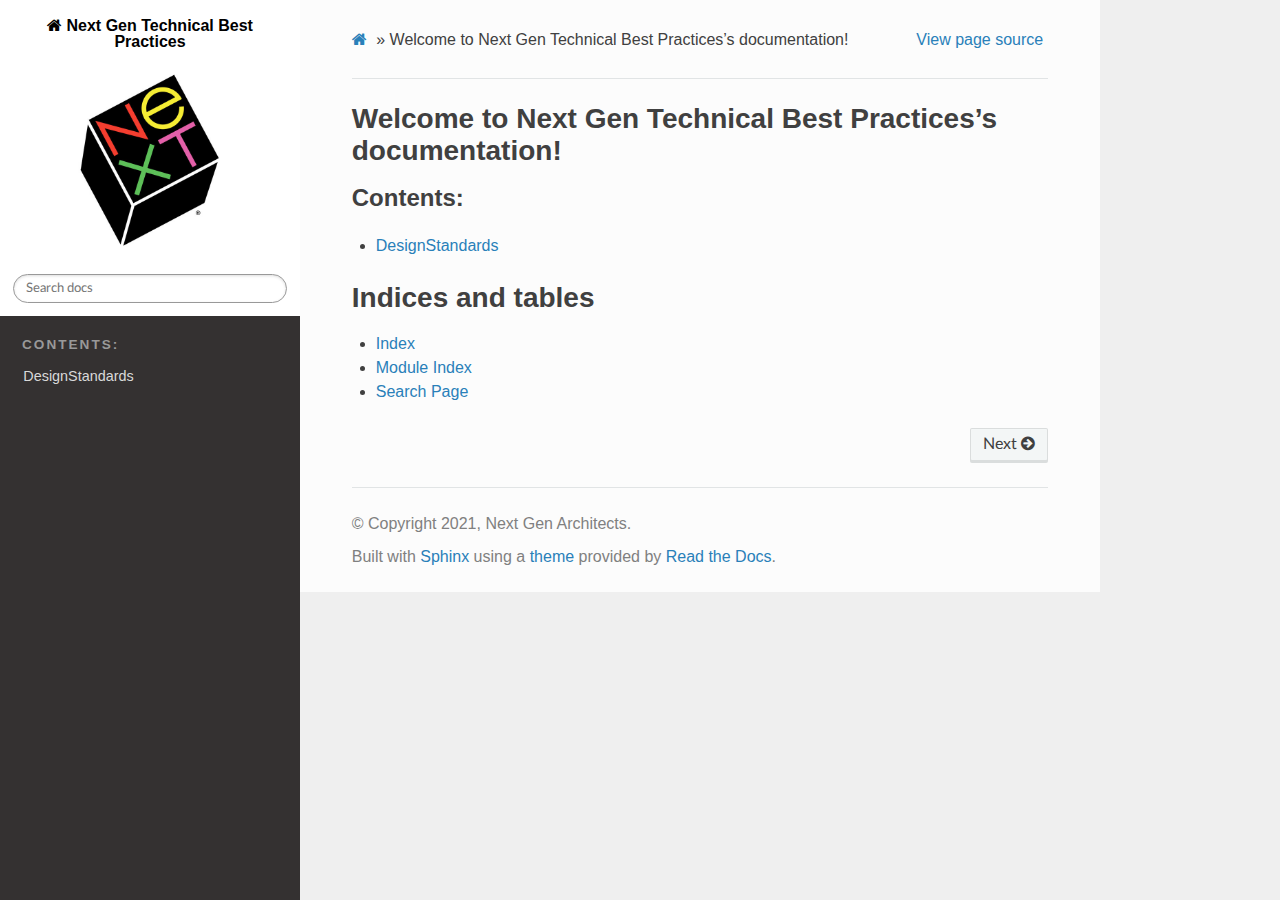
==== html/index.html @ 0409dbe3 "Adding gh-pages docs for commit c422817 Author: Rahul Goel <rahgoel@deloitte.com>" ====
<!DOCTYPE html>
<html class="writer-html5" lang="en" >
<head>
  <meta charset="utf-8" />
  
  <meta name="viewport" content="width=device-width, initial-scale=1.0" />
  
  <title>Welcome to Next Gen Technical Best Practices’s documentation! &mdash; Next Gen Technical Best Practices  1.0.0 documentation</title>
  

  
  <link rel="stylesheet" href="_static/css/theme.css" type="text/css" />
  <link rel="stylesheet" href="_static/pygments.css" type="text/css" />
  <link rel="stylesheet" href="_static/css/overrides.css" type="text/css" />

  
  

  
  

  

  
  <!--[if lt IE 9]>
    <script src="_static/js/html5shiv.min.js"></script>
  <![endif]-->
  
    
      <script type="text/javascript" id="documentation_options" data-url_root="./" src="_static/documentation_options.js"></script>
        <script src="_static/jquery.js"></script>
        <script src="_static/underscore.js"></script>
        <script src="_static/doctools.js"></script>
    
    <script type="text/javascript" src="_static/js/theme.js"></script>

    
    <link rel="index" title="Index" href="genindex.html" />
    <link rel="search" title="Search" href="search.html" />
    <link rel="next" title="DesignStandards" href="modules.html" /> 
</head>

<body class="wy-body-for-nav">

   
  <div class="wy-grid-for-nav">
    
    <nav data-toggle="wy-nav-shift" class="wy-nav-side">
      <div class="wy-side-scroll">
        <div class="wy-side-nav-search"  style="background: white" >
          

          
            <a href="#" class="icon icon-home"> Next Gen Technical Best Practices 
          

          
            
            <img src="_static/logo.jpg" class="logo" alt="Logo"/>
          
          </a>

          
            
            
          

          
<div role="search">
  <form id="rtd-search-form" class="wy-form" action="search.html" method="get">
    <input type="text" name="q" placeholder="Search docs" />
    <input type="hidden" name="check_keywords" value="yes" />
    <input type="hidden" name="area" value="default" />
  </form>
</div>

          
        </div>

        
        <div class="wy-menu wy-menu-vertical" data-spy="affix" role="navigation" aria-label="main navigation">
          
            
            
              
            
            
              <p class="caption"><span class="caption-text">Contents:</span></p>
<ul>
<li class="toctree-l1"><a class="reference internal" href="modules.html">DesignStandards</a></li>
</ul>

            
          
        </div>
        
      </div>
    </nav>

    <section data-toggle="wy-nav-shift" class="wy-nav-content-wrap">

      
      <nav class="wy-nav-top" aria-label="top navigation">
        
          <i data-toggle="wy-nav-top" class="fa fa-bars"></i>
          <a href="#">Next Gen Technical Best Practices </a>
        
      </nav>


      <div class="wy-nav-content">
        
        <div class="rst-content">
        
          

















<div role="navigation" aria-label="breadcrumbs navigation">

  <ul class="wy-breadcrumbs">
    
      <li><a href="#" class="icon icon-home"></a> &raquo;</li>
        
      <li>Welcome to Next Gen Technical Best Practices’s documentation!</li>
    
    
      <li class="wy-breadcrumbs-aside">
        
          
            <a href="_sources/index.rst.txt" rel="nofollow"> View page source</a>
          
        
      </li>
    
  </ul>

  
  <hr/>
</div>
          <div role="main" class="document" itemscope="itemscope" itemtype="http://schema.org/Article">
           <div itemprop="articleBody">
            
  <div class="section" id="welcome-to-next-gen-technical-best-practices-s-documentation">
<h1>Welcome to Next Gen Technical Best Practices’s documentation!<a class="headerlink" href="#welcome-to-next-gen-technical-best-practices-s-documentation" title="Permalink to this headline">¶</a></h1>
<div class="toctree-wrapper compound">
<p class="caption"><span class="caption-text">Contents:</span></p>
<ul>
<li class="toctree-l1"><a class="reference internal" href="modules.html">DesignStandards</a><ul class="simple">
</ul>
</li>
</ul>
</div>
</div>
<div class="section" id="indices-and-tables">
<h1>Indices and tables<a class="headerlink" href="#indices-and-tables" title="Permalink to this headline">¶</a></h1>
<ul class="simple">
<li><p><a class="reference internal" href="genindex.html"><span class="std std-ref">Index</span></a></p></li>
<li><p><a class="reference internal" href="py-modindex.html"><span class="std std-ref">Module Index</span></a></p></li>
<li><p><a class="reference internal" href="search.html"><span class="std std-ref">Search Page</span></a></p></li>
</ul>
</div>


           </div>
           
          </div>
          <footer>
    <div class="rst-footer-buttons" role="navigation" aria-label="footer navigation">
        <a href="modules.html" class="btn btn-neutral float-right" title="DesignStandards" accesskey="n" rel="next">Next <span class="fa fa-arrow-circle-right" aria-hidden="true"></span></a>
    </div>

  <hr/>

  <div role="contentinfo">
    <p>
        &#169; Copyright 2021, Next Gen Architects.

    </p>
  </div>
    
    
    
    Built with <a href="https://www.sphinx-doc.org/">Sphinx</a> using a
    
    <a href="https://github.com/readthedocs/sphinx_rtd_theme">theme</a>
    
    provided by <a href="https://readthedocs.org">Read the Docs</a>. 

</footer>
        </div>
      </div>

    </section>

  </div>
  

  <script type="text/javascript">
      jQuery(function () {
          SphinxRtdTheme.Navigation.enable(true);
      });
  </script>

  
  
    
  
 
<script>
  (function(i,s,o,g,r,a,m){i['GoogleAnalyticsObject']=r;i[r]=i[r]||function(){
     (i[r].q=i[r].q||[]).push(arguments)},i[r].l=1*new Date();a=s.createElement(o),
       m=s.getElementsByTagName(o)[0];a.async=1;a.src=g;m.parentNode.insertBefore(a,m)
         })(window,document,'script','//www.google-analytics.com/analytics.js','ga');

  ga('create', 'UA-19006041-6', 'auto');
    ga('send', 'pageview');

</script>


</body>
</html>
---- html/_static/css/theme.css ----
html{box-sizing:border-box}*,:after,:before{box-sizing:inherit}article,aside,details,figcaption,figure,footer,header,hgroup,nav,section{display:block}audio,canvas,video{display:inline-block;*display:inline;*zoom:1}[hidden],audio:not([controls]){display:none}*{-webkit-box-sizing:border-box;-moz-box-sizing:border-box;box-sizing:border-box}html{font-size:100%;-webkit-text-size-adjust:100%;-ms-text-size-adjust:100%}body{margin:0}a:active,a:hover{outline:0}abbr[title]{border-bottom:1px dotted}b,strong{font-weight:700}blockquote{margin:0}dfn{font-style:italic}ins{background:#ff9;text-decoration:none}ins,mark{color:#000}mark{background:#ff0;font-style:italic;font-weight:700}.rst-content code,.rst-content tt,code,kbd,pre,samp{font-family:monospace,serif;_font-family:courier new,monospace;font-size:1em}pre{white-space:pre}q{quotes:none}q:after,q:before{content:"";content:none}small{font-size:85%}sub,sup{font-size:75%;line-height:0;position:relative;vertical-align:baseline}sup{top:-.5em}sub{bottom:-.25em}dl,ol,ul{margin:0;padding:0;list-style:none;list-style-image:none}li{list-style:none}dd{margin:0}img{border:0;-ms-interpolation-mode:bicubic;vertical-align:middle;max-width:100%}svg:not(:root){overflow:hidden}figure,form{margin:0}label{cursor:pointer}button,input,select,textarea{font-size:100%;margin:0;vertical-align:baseline;*vertical-align:middle}button,input{line-height:normal}button,input[type=button],input[type=reset],input[type=submit]{cursor:pointer;-webkit-appearance:button;*overflow:visible}button[disabled],input[disabled]{cursor:default}input[type=search]{-webkit-appearance:textfield;-moz-box-sizing:content-box;-webkit-box-sizing:content-box;box-sizing:content-box}textarea{resize:vertical}table{border-collapse:collapse;border-spacing:0}td{vertical-align:top}.chromeframe{margin:.2em 0;background:#ccc;color:#000;padding:.2em 0}.ir{display:block;border:0;text-indent:-999em;overflow:hidden;background-color:transparent;background-repeat:no-repeat;text-align:left;direction:ltr;*line-height:0}.ir br{display:none}.hidden{display:none!important;visibility:hidden}.visuallyhidden{border:0;clip:rect(0 0 0 0);height:1px;margin:-1px;overflow:hidden;padding:0;position:absolute;width:1px}.visuallyhidden.focusable:active,.visuallyhidden.focusable:focus{clip:auto;height:auto;margin:0;overflow:visible;position:static;width:auto}.invisible{visibility:hidden}.relative{position:relative}big,small{font-size:100%}@media print{body,html,section{background:none!important}*{box-shadow:none!important;text-shadow:none!important;filter:none!important;-ms-filter:none!important}a,a:visited{text-decoration:underline}.ir a:after,a[href^="#"]:after,a[href^="javascript:"]:after{content:""}blockquote,pre{page-break-inside:avoid}thead{display:table-header-group}img,tr{page-break-inside:avoid}img{max-width:100%!important}@page{margin:.5cm}.rst-content .toctree-wrapper>p.caption,h2,h3,p{orphans:3;widows:3}.rst-content .toctree-wrapper>p.caption,h2,h3{page-break-after:avoid}}.btn,.fa:before,.icon:before,.rst-content .admonition,.rst-content .admonition-title:before,.rst-content .admonition-todo,.rst-content .attention,.rst-content .caution,.rst-content .code-block-caption .headerlink:before,.rst-content .danger,.rst-content .error,.rst-content .hint,.rst-content .important,.rst-content .note,.rst-content .seealso,.rst-content .tip,.rst-content .warning,.rst-content code.download span:first-child:before,.rst-content dl dt .headerlink:before,.rst-content h1 .headerlink:before,.rst-content h2 .headerlink:before,.rst-content h3 .headerlink:before,.rst-content h4 .headerlink:before,.rst-content h5 .headerlink:before,.rst-content h6 .headerlink:before,.rst-content p.caption .headerlink:before,.rst-content table>caption .headerlink:before,.rst-content tt.download span:first-child:before,.wy-alert,.wy-dropdown .caret:before,.wy-inline-validate.wy-inline-validate-danger .wy-input-context:before,.wy-inline-validate.wy-inline-validate-info .wy-input-context:before,.wy-inline-validate.wy-inline-validate-success .wy-input-context:before,.wy-inline-validate.wy-inline-validate-warning .wy-input-context:before,.wy-menu-vertical li.current>a,.wy-menu-vertical li.current>a span.toctree-expand:before,.wy-menu-vertical li.on a,.wy-menu-vertical li.on a span.toctree-expand:before,.wy-menu-vertical li span.toctree-expand:before,.wy-nav-top a,.wy-side-nav-search .wy-dropdown>a,.wy-side-nav-search>a,input[type=color],input[type=date],input[type=datetime-local],input[type=datetime],input[type=email],input[type=month],input[type=number],input[type=password],input[type=search],input[type=tel],input[type=text],input[type=time],input[type=url],input[type=week],select,textarea{-webkit-font-smoothing:antialiased}.clearfix{*zoom:1}.clearfix:after,.clearfix:before{display:table;content:""}.clearfix:after{clear:both}/*!
 *  Font Awesome 4.7.0 by @davegandy - http://fontawesome.io - @fontawesome
 *  License - http://fontawesome.io/license (Font: SIL OFL 1.1, CSS: MIT License)
 */@font-face{font-family:FontAwesome;src:url(fonts/fontawesome-webfont.eot?674f50d287a8c48dc19ba404d20fe713);src:url(fonts/fontawesome-webfont.eot?674f50d287a8c48dc19ba404d20fe713?#iefix&v=4.7.0) format("embedded-opentype"),url(fonts/fontawesome-webfont.woff2?af7ae505a9eed503f8b8e6982036873e) format("woff2"),url(fonts/fontawesome-webfont.woff?fee66e712a8a08eef5805a46892932ad) format("woff"),url(fonts/fontawesome-webfont.ttf?b06871f281fee6b241d60582ae9369b9) format("truetype"),url(fonts/fontawesome-webfont.svg?912ec66d7572ff821749319396470bde#fontawesomeregular) format("svg");font-weight:400;font-style:normal}.fa,.icon,.rst-content .admonition-title,.rst-content .code-block-caption .headerlink,.rst-content code.download span:first-child,.rst-content dl dt .headerlink,.rst-content h1 .headerlink,.rst-content h2 .headerlink,.rst-content h3 .headerlink,.rst-content h4 .headerlink,.rst-content h5 .headerlink,.rst-content h6 .headerlink,.rst-content p.caption .headerlink,.rst-content table>caption .headerlink,.rst-content tt.download span:first-child,.wy-menu-vertical li.current>a span.toctree-expand,.wy-menu-vertical li.on a span.toctree-expand,.wy-menu-vertical li span.toctree-expand{display:inline-block;font:normal normal normal 14px/1 FontAwesome;font-size:inherit;text-rendering:auto;-webkit-font-smoothing:antialiased;-moz-osx-font-smoothing:grayscale}.fa-lg{font-size:1.33333em;line-height:.75em;vertical-align:-15%}.fa-2x{font-size:2em}.fa-3x{font-size:3em}.fa-4x{font-size:4em}.fa-5x{font-size:5em}.fa-fw{width:1.28571em;text-align:center}.fa-ul{padding-left:0;margin-left:2.14286em;list-style-type:none}.fa-ul>li{position:relative}.fa-li{position:absolute;left:-2.14286em;width:2.14286em;top:.14286em;text-align:center}.fa-li.fa-lg{left:-1.85714em}.fa-border{padding:.2em .25em .15em;border:.08em solid #eee;border-radius:.1em}.fa-pull-left{float:left}.fa-pull-right{float:right}.fa-pull-left.icon,.fa.fa-pull-left,.rst-content .code-block-caption .fa-pull-left.headerlink,.rst-content .fa-pull-left.admonition-title,.rst-content code.download span.fa-pull-left:first-child,.rst-content dl dt .fa-pull-left.headerlink,.rst-content h1 .fa-pull-left.headerlink,.rst-content h2 .fa-pull-left.headerlink,.rst-content h3 .fa-pull-left.headerlink,.rst-content h4 .fa-pull-left.headerlink,.rst-content h5 .fa-pull-left.headerlink,.rst-content h6 .fa-pull-left.headerlink,.rst-content p.caption .fa-pull-left.headerlink,.rst-content table>caption .fa-pull-left.headerlink,.rst-content tt.download span.fa-pull-left:first-child,.wy-menu-vertical li.current>a span.fa-pull-left.toctree-expand,.wy-menu-vertical li.on a span.fa-pull-left.toctree-expand,.wy-menu-vertical li span.fa-pull-left.toctree-expand{margin-right:.3em}.fa-pull-right.icon,.fa.fa-pull-right,.rst-content .code-block-caption .fa-pull-right.headerlink,.rst-content .fa-pull-right.admonition-title,.rst-content code.download span.fa-pull-right:first-child,.rst-content dl dt .fa-pull-right.headerlink,.rst-content h1 .fa-pull-right.headerlink,.rst-content h2 .fa-pull-right.headerlink,.rst-content h3 .fa-pull-right.headerlink,.rst-content h4 .fa-pull-right.headerlink,.rst-content h5 .fa-pull-right.headerlink,.rst-content h6 .fa-pull-right.headerlink,.rst-content p.caption .fa-pull-right.headerlink,.rst-content table>caption .fa-pull-right.headerlink,.rst-content tt.download span.fa-pull-right:first-child,.wy-menu-vertical li.current>a span.fa-pull-right.toctree-expand,.wy-menu-vertical li.on a span.fa-pull-right.toctree-expand,.wy-menu-vertical li span.fa-pull-right.toctree-expand{margin-left:.3em}.pull-right{float:right}.pull-left{float:left}.fa.pull-left,.pull-left.icon,.rst-content .code-block-caption .pull-left.headerlink,.rst-content .pull-left.admonition-title,.rst-content code.download span.pull-left:first-child,.rst-content dl dt .pull-left.headerlink,.rst-content h1 .pull-left.headerlink,.rst-content h2 .pull-left.headerlink,.rst-content h3 .pull-left.headerlink,.rst-content h4 .pull-left.headerlink,.rst-content h5 .pull-left.headerlink,.rst-content h6 .pull-left.headerlink,.rst-content p.caption .pull-left.headerlink,.rst-content table>caption .pull-left.headerlink,.rst-content tt.download span.pull-left:first-child,.wy-menu-vertical li.current>a span.pull-left.toctree-expand,.wy-menu-vertical li.on a span.pull-left.toctree-expand,.wy-menu-vertical li span.pull-left.toctree-expand{margin-right:.3em}.fa.pull-right,.pull-right.icon,.rst-content .code-block-caption .pull-right.headerlink,.rst-content .pull-right.admonition-title,.rst-content code.download span.pull-right:first-child,.rst-content dl dt .pull-right.headerlink,.rst-content h1 .pull-right.headerlink,.rst-content h2 .pull-right.headerlink,.rst-content h3 .pull-right.headerlink,.rst-content h4 .pull-right.headerlink,.rst-content h5 .pull-right.headerlink,.rst-content h6 .pull-right.headerlink,.rst-content p.caption .pull-right.headerlink,.rst-content table>caption .pull-right.headerlink,.rst-content tt.download span.pull-right:first-child,.wy-menu-vertical li.current>a span.pull-right.toctree-expand,.wy-menu-vertical li.on a span.pull-right.toctree-expand,.wy-menu-vertical li span.pull-right.toctree-expand{margin-left:.3em}.fa-spin{-webkit-animation:fa-spin 2s linear infinite;animation:fa-spin 2s linear infinite}.fa-pulse{-webkit-animation:fa-spin 1s steps(8) infinite;animation:fa-spin 1s steps(8) infinite}@-webkit-keyframes fa-spin{0%{-webkit-transform:rotate(0deg);transform:rotate(0deg)}to{-webkit-transform:rotate(359deg);transform:rotate(359deg)}}@keyframes fa-spin{0%{-webkit-transform:rotate(0deg);transform:rotate(0deg)}to{-webkit-transform:rotate(359deg);transform:rotate(359deg)}}.fa-rotate-90{-ms-filter:"progid:DXImageTransform.Microsoft.BasicImage(rotation=1)";-webkit-transform:rotate(90deg);-ms-transform:rotate(90deg);transform:rotate(90deg)}.fa-rotate-180{-ms-filter:"progid:DXImageTransform.Microsoft.BasicImage(rotation=2)";-webkit-transform:rotate(180deg);-ms-transform:rotate(180deg);transform:rotate(180deg)}.fa-rotate-270{-ms-filter:"progid:DXImageTransform.Microsoft.BasicImage(rotation=3)";-webkit-transform:rotate(270deg);-ms-transform:rotate(270deg);transform:rotate(270deg)}.fa-flip-horizontal{-ms-filter:"progid:DXImageTransform.Microsoft.BasicImage(rotation=0, mirror=1)";-webkit-transform:scaleX(-1);-ms-transform:scaleX(-1);transform:scaleX(-1)}.fa-flip-vertical{-ms-filter:"progid:DXImageTransform.Microsoft.BasicImage(rotation=2, mirror=1)";-webkit-transform:scaleY(-1);-ms-transform:scaleY(-1);transform:scaleY(-1)}:root .fa-flip-horizontal,:root .fa-flip-vertical,:root .fa-rotate-90,:root .fa-rotate-180,:root .fa-rotate-270{filter:none}.fa-stack{position:relative;display:inline-block;width:2em;height:2em;line-height:2em;vertical-align:middle}.fa-stack-1x,.fa-stack-2x{position:absolute;left:0;width:100%;text-align:center}.fa-stack-1x{line-height:inherit}.fa-stack-2x{font-size:2em}.fa-inverse{color:#fff}.fa-glass:before{content:""}.fa-music:before{content:""}.fa-search:before,.icon-search:before{content:""}.fa-envelope-o:before{content:""}.fa-heart:before{content:""}.fa-star:before{content:""}.fa-star-o:before{content:""}.fa-user:before{content:""}.fa-film:before{content:""}.fa-th-large:before{content:""}.fa-th:before{content:""}.fa-th-list:before{content:""}.fa-check:before{content:""}.fa-close:before,.fa-remove:before,.fa-times:before{content:""}.fa-search-plus:before{content:""}.fa-search-minus:before{content:""}.fa-power-off:before{content:""}.fa-signal:before{content:""}.fa-cog:before,.fa-gear:before{content:""}.fa-trash-o:before{content:""}.fa-home:before,.icon-home:before{content:""}.fa-file-o:before{content:""}.fa-clock-o:before{content:""}.fa-road:before{content:""}.fa-download:before,.rst-content code.download span:first-child:before,.rst-content tt.download span:first-child:before{content:""}.fa-arrow-circle-o-down:before{content:""}.fa-arrow-circle-o-up:before{content:""}.fa-inbox:before{content:""}.fa-play-circle-o:before{content:""}.fa-repeat:before,.fa-rotate-right:before{content:""}.fa-refresh:before{content:""}.fa-list-alt:before{content:""}.fa-lock:before{content:""}.fa-flag:before{content:""}.fa-headphones:before{content:""}.fa-volume-off:before{content:""}.fa-volume-down:before{content:""}.fa-volume-up:before{content:""}.fa-qrcode:before{content:""}.fa-barcode:before{content:""}.fa-tag:before{content:""}.fa-tags:before{content:""}.fa-book:before,.icon-book:before{content:""}.fa-bookmark:before{content:""}.fa-print:before{content:""}.fa-camera:before{content:""}.fa-font:before{content:""}.fa-bold:before{content:""}.fa-italic:before{content:""}.fa-text-height:before{content:""}.fa-text-width:before{content:""}.fa-align-left:before{content:""}.fa-align-center:before{content:""}.fa-align-right:before{content:""}.fa-align-justify:before{content:""}.fa-list:before{content:""}.fa-dedent:before,.fa-outdent:before{content:""}.fa-indent:before{content:""}.fa-video-camera:before{content:""}.fa-image:before,.fa-photo:before,.fa-picture-o:before{content:""}.fa-pencil:before{content:""}.fa-map-marker:before{content:""}.fa-adjust:before{content:""}.fa-tint:before{content:""}.fa-edit:before,.fa-pencil-square-o:before{content:""}.fa-share-square-o:before{content:""}.fa-check-square-o:before{content:""}.fa-arrows:before{content:""}.fa-step-backward:before{content:""}.fa-fast-backward:before{content:""}.fa-backward:before{content:""}.fa-play:before{content:""}.fa-pause:before{content:""}.fa-stop:before{content:""}.fa-forward:before{content:""}.fa-fast-forward:before{content:""}.fa-step-forward:before{content:""}.fa-eject:before{content:""}.fa-chevron-left:before{content:""}.fa-chevron-right:before{content:""}.fa-plus-circle:before{content:""}.fa-minus-circle:before{content:""}.fa-times-circle:before,.wy-inline-validate.wy-inline-validate-danger .wy-input-context:before{content:""}.fa-check-circle:before,.wy-inline-validate.wy-inline-validate-success .wy-input-context:before{content:""}.fa-question-circle:before{content:""}.fa-info-circle:before{content:""}.fa-crosshairs:before{content:""}.fa-times-circle-o:before{content:""}.fa-check-circle-o:before{content:""}.fa-ban:before{content:""}.fa-arrow-left:before{content:""}.fa-arrow-right:before{content:""}.fa-arrow-up:before{content:""}.fa-arrow-down:before{content:""}.fa-mail-forward:before,.fa-share:before{content:""}.fa-expand:before{content:""}.fa-compress:before{content:""}.fa-plus:before{content:""}.fa-minus:before{content:""}.fa-asterisk:before{content:""}.fa-exclamation-circle:before,.rst-content .admonition-title:before,.wy-inline-validate.wy-inline-validate-info .wy-input-context:before,.wy-inline-validate.wy-inline-validate-warning .wy-input-context:before{content:""}.fa-gift:before{content:""}.fa-leaf:before{content:""}.fa-fire:before,.icon-fire:before{content:""}.fa-eye:before{content:""}.fa-eye-slash:before{content:""}.fa-exclamation-triangle:before,.fa-warning:before{content:""}.fa-plane:before{content:""}.fa-calendar:before{content:""}.fa-random:before{content:""}.fa-comment:before{content:""}.fa-magnet:before{content:""}.fa-chevron-up:before{content:""}.fa-chevron-down:before{content:""}.fa-retweet:before{content:""}.fa-shopping-cart:before{content:""}.fa-folder:before{content:""}.fa-folder-open:before{content:""}.fa-arrows-v:before{content:""}.fa-arrows-h:before{content:""}.fa-bar-chart-o:before,.fa-bar-chart:before{content:""}.fa-twitter-square:before{content:""}.fa-facebook-square:before{content:""}.fa-camera-retro:before{content:""}.fa-key:before{content:""}.fa-cogs:before,.fa-gears:before{content:""}.fa-comments:before{content:""}.fa-thumbs-o-up:before{content:""}.fa-thumbs-o-down:before{content:""}.fa-star-half:before{content:""}.fa-heart-o:before{content:""}.fa-sign-out:before{content:""}.fa-linkedin-square:before{content:""}.fa-thumb-tack:before{content:""}.fa-external-link:before{content:""}.fa-sign-in:before{content:""}.fa-trophy:before{content:""}.fa-github-square:before{content:""}.fa-upload:before{content:""}.fa-lemon-o:before{content:""}.fa-phone:before{content:""}.fa-square-o:before{content:""}.fa-bookmark-o:before{content:""}.fa-phone-square:before{content:""}.fa-twitter:before{content:""}.fa-facebook-f:before,.fa-facebook:before{content:""}.fa-github:before,.icon-github:before{content:""}.fa-unlock:before{content:""}.fa-credit-card:before{content:""}.fa-feed:before,.fa-rss:before{content:""}.fa-hdd-o:before{content:""}.fa-bullhorn:before{content:""}.fa-bell:before{content:""}.fa-certificate:before{content:""}.fa-hand-o-right:before{content:""}.fa-hand-o-left:before{content:""}.fa-hand-o-up:before{content:""}.fa-hand-o-down:before{content:""}.fa-arrow-circle-left:before,.icon-circle-arrow-left:before{content:""}.fa-arrow-circle-right:before,.icon-circle-arrow-right:before{content:""}.fa-arrow-circle-up:before{content:""}.fa-arrow-circle-down:before{content:""}.fa-globe:before{content:""}.fa-wrench:before{content:""}.fa-tasks:before{content:""}.fa-filter:before{content:""}.fa-briefcase:before{content:""}.fa-arrows-alt:before{content:""}.fa-group:before,.fa-users:before{content:""}.fa-chain:before,.fa-link:before,.icon-link:before{content:""}.fa-cloud:before{content:""}.fa-flask:before{content:""}.fa-cut:before,.fa-scissors:before{content:""}.fa-copy:before,.fa-files-o:before{content:""}.fa-paperclip:before{content:""}.fa-floppy-o:before,.fa-save:before{content:""}.fa-square:before{content:""}.fa-bars:before,.fa-navicon:before,.fa-reorder:before{content:""}.fa-list-ul:before{content:""}.fa-list-ol:before{content:""}.fa-strikethrough:before{content:""}.fa-underline:before{content:""}.fa-table:before{content:""}.fa-magic:before{content:""}.fa-truck:before{content:""}.fa-pinterest:before{content:""}.fa-pinterest-square:before{content:""}.fa-google-plus-square:before{content:""}.fa-google-plus:before{content:""}.fa-money:before{content:""}.fa-caret-down:before,.icon-caret-down:before,.wy-dropdown .caret:before{content:""}.fa-caret-up:before{content:""}.fa-caret-left:before{content:""}.fa-caret-right:before{content:""}.fa-columns:before{content:""}.fa-sort:before,.fa-unsorted:before{content:""}.fa-sort-desc:before,.fa-sort-down:before{content:""}.fa-sort-asc:before,.fa-sort-up:before{content:""}.fa-envelope:before{content:""}.fa-linkedin:before{content:""}.fa-rotate-left:before,.fa-undo:before{content:""}.fa-gavel:before,.fa-legal:before{content:""}.fa-dashboard:before,.fa-tachometer:before{content:""}.fa-comment-o:before{content:""}.fa-comments-o:before{content:""}.fa-bolt:before,.fa-flash:before{content:""}.fa-sitemap:before{content:""}.fa-umbrella:before{content:""}.fa-clipboard:before,.fa-paste:before{content:""}.fa-lightbulb-o:before{content:""}.fa-exchange:before{content:""}.fa-cloud-download:before{content:""}.fa-cloud-upload:before{content:""}.fa-user-md:before{content:""}.fa-stethoscope:before{content:""}.fa-suitcase:before{content:""}.fa-bell-o:before{content:""}.fa-coffee:before{content:""}.fa-cutlery:before{content:""}.fa-file-text-o:before{content:""}.fa-building-o:before{content:""}.fa-hospital-o:before{content:""}.fa-ambulance:before{content:""}.fa-medkit:before{content:""}.fa-fighter-jet:before{content:""}.fa-beer:before{content:""}.fa-h-square:before{content:""}.fa-plus-square:before{content:""}.fa-angle-double-left:before{content:""}.fa-angle-double-right:before{content:""}.fa-angle-double-up:before{content:""}.fa-angle-double-down:before{content:""}.fa-angle-left:before{content:""}.fa-angle-right:before{content:""}.fa-angle-up:before{content:""}.fa-angle-down:before{content:""}.fa-desktop:before{content:""}.fa-laptop:before{content:""}.fa-tablet:before{content:""}.fa-mobile-phone:before,.fa-mobile:before{content:""}.fa-circle-o:before{content:""}.fa-quote-left:before{content:""}.fa-quote-right:before{content:""}.fa-spinner:before{content:""}.fa-circle:before{content:""}.fa-mail-reply:before,.fa-reply:before{content:""}.fa-github-alt:before{content:""}.fa-folder-o:before{content:""}.fa-folder-open-o:before{content:""}.fa-smile-o:before{content:""}.fa-frown-o:before{content:""}.fa-meh-o:before{content:""}.fa-gamepad:before{content:""}.fa-keyboard-o:before{content:""}.fa-flag-o:before{content:""}.fa-flag-checkered:before{content:""}.fa-terminal:before{content:""}.fa-code:before{content:""}.fa-mail-reply-all:before,.fa-reply-all:before{content:""}.fa-star-half-empty:before,.fa-star-half-full:before,.fa-star-half-o:before{content:""}.fa-location-arrow:before{content:""}.fa-crop:before{content:""}.fa-code-fork:before{content:""}.fa-chain-broken:before,.fa-unlink:before{content:""}.fa-question:before{content:""}.fa-info:before{content:""}.fa-exclamation:before{content:""}.fa-superscript:before{content:""}.fa-subscript:before{content:""}.fa-eraser:before{content:""}.fa-puzzle-piece:before{content:""}.fa-microphone:before{content:""}.fa-microphone-slash:before{content:""}.fa-shield:before{content:""}.fa-calendar-o:before{content:""}.fa-fire-extinguisher:before{content:""}.fa-rocket:before{content:""}.fa-maxcdn:before{content:""}.fa-chevron-circle-left:before{content:""}.fa-chevron-circle-right:before{content:""}.fa-chevron-circle-up:before{content:""}.fa-chevron-circle-down:before{content:""}.fa-html5:before{content:""}.fa-css3:before{content:""}.fa-anchor:before{content:""}.fa-unlock-alt:before{content:""}.fa-bullseye:before{content:""}.fa-ellipsis-h:before{content:""}.fa-ellipsis-v:before{content:""}.fa-rss-square:before{content:""}.fa-play-circle:before{content:""}.fa-ticket:before{content:""}.fa-minus-square:before{content:""}.fa-minus-square-o:before,.wy-menu-vertical li.current>a span.toctree-expand:before,.wy-menu-vertical li.on a span.toctree-expand:before{content:""}.fa-level-up:before{content:""}.fa-level-down:before{content:""}.fa-check-square:before{content:""}.fa-pencil-square:before{content:""}.fa-external-link-square:before{content:""}.fa-share-square:before{content:""}.fa-compass:before{content:""}.fa-caret-square-o-down:before,.fa-toggle-down:before{content:""}.fa-caret-square-o-up:before,.fa-toggle-up:before{content:""}.fa-caret-square-o-right:before,.fa-toggle-right:before{content:""}.fa-eur:before,.fa-euro:before{content:""}.fa-gbp:before{content:""}.fa-dollar:before,.fa-usd:before{content:""}.fa-inr:before,.fa-rupee:before{content:""}.fa-cny:before,.fa-jpy:before,.fa-rmb:before,.fa-yen:before{content:""}.fa-rouble:before,.fa-rub:before,.fa-ruble:before{content:""}.fa-krw:before,.fa-won:before{content:""}.fa-bitcoin:before,.fa-btc:before{content:""}.fa-file:before{content:""}.fa-file-text:before{content:""}.fa-sort-alpha-asc:before{content:""}.fa-sort-alpha-desc:before{content:""}.fa-sort-amount-asc:before{content:""}.fa-sort-amount-desc:before{content:""}.fa-sort-numeric-asc:before{content:""}.fa-sort-numeric-desc:before{content:""}.fa-thumbs-up:before{content:""}.fa-thumbs-down:before{content:""}.fa-youtube-square:before{content:""}.fa-youtube:before{content:""}.fa-xing:before{content:""}.fa-xing-square:before{content:""}.fa-youtube-play:before{content:""}.fa-dropbox:before{content:""}.fa-stack-overflow:before{content:""}.fa-instagram:before{content:""}.fa-flickr:before{content:""}.fa-adn:before{content:""}.fa-bitbucket:before,.icon-bitbucket:before{content:""}.fa-bitbucket-square:before{content:""}.fa-tumblr:before{content:""}.fa-tumblr-square:before{content:""}.fa-long-arrow-down:before{content:""}.fa-long-arrow-up:before{content:""}.fa-long-arrow-left:before{content:""}.fa-long-arrow-right:before{content:""}.fa-apple:before{content:""}.fa-windows:before{content:""}.fa-android:before{content:""}.fa-linux:before{content:""}.fa-dribbble:before{content:""}.fa-skype:before{content:""}.fa-foursquare:before{content:""}.fa-trello:before{content:""}.fa-female:before{content:""}.fa-male:before{content:""}.fa-gittip:before,.fa-gratipay:before{content:""}.fa-sun-o:before{content:""}.fa-moon-o:before{content:""}.fa-archive:before{content:""}.fa-bug:before{content:""}.fa-vk:before{content:""}.fa-weibo:before{content:""}.fa-renren:before{content:""}.fa-pagelines:before{content:""}.fa-stack-exchange:before{content:""}.fa-arrow-circle-o-right:before{content:""}.fa-arrow-circle-o-left:before{content:""}.fa-caret-square-o-left:before,.fa-toggle-left:before{content:""}.fa-dot-circle-o:before{content:""}.fa-wheelchair:before{content:""}.fa-vimeo-square:before{content:""}.fa-try:before,.fa-turkish-lira:before{content:""}.fa-plus-square-o:before,.wy-menu-vertical li span.toctree-expand:before{content:""}.fa-space-shuttle:before{content:""}.fa-slack:before{content:""}.fa-envelope-square:before{content:""}.fa-wordpress:before{content:""}.fa-openid:before{content:""}.fa-bank:before,.fa-institution:before,.fa-university:before{content:""}.fa-graduation-cap:before,.fa-mortar-board:before{content:""}.fa-yahoo:before{content:""}.fa-google:before{content:""}.fa-reddit:before{content:""}.fa-reddit-square:before{content:""}.fa-stumbleupon-circle:before{content:""}.fa-stumbleupon:before{content:""}.fa-delicious:before{content:""}.fa-digg:before{content:""}.fa-pied-piper-pp:before{content:""}.fa-pied-piper-alt:before{content:""}.fa-drupal:before{content:""}.fa-joomla:before{content:""}.fa-language:before{content:""}.fa-fax:before{content:""}.fa-building:before{content:""}.fa-child:before{content:""}.fa-paw:before{content:""}.fa-spoon:before{content:""}.fa-cube:before{content:""}.fa-cubes:before{content:""}.fa-behance:before{content:""}.fa-behance-square:before{content:""}.fa-steam:before{content:""}.fa-steam-square:before{content:""}.fa-recycle:before{content:""}.fa-automobile:before,.fa-car:before{content:""}.fa-cab:before,.fa-taxi:before{content:""}.fa-tree:before{content:""}.fa-spotify:before{content:""}.fa-deviantart:before{content:""}.fa-soundcloud:before{content:""}.fa-database:before{content:""}.fa-file-pdf-o:before{content:""}.fa-file-word-o:before{content:""}.fa-file-excel-o:before{content:""}.fa-file-powerpoint-o:before{content:""}.fa-file-image-o:before,.fa-file-photo-o:before,.fa-file-picture-o:before{content:""}.fa-file-archive-o:before,.fa-file-zip-o:before{content:""}.fa-file-audio-o:before,.fa-file-sound-o:before{content:""}.fa-file-movie-o:before,.fa-file-video-o:before{content:""}.fa-file-code-o:before{content:""}.fa-vine:before{content:""}.fa-codepen:before{content:""}.fa-jsfiddle:before{content:""}.fa-life-bouy:before,.fa-life-buoy:before,.fa-life-ring:before,.fa-life-saver:before,.fa-support:before{content:""}.fa-circle-o-notch:before{content:""}.fa-ra:before,.fa-rebel:before,.fa-resistance:before{content:""}.fa-empire:before,.fa-ge:before{content:""}.fa-git-square:before{content:""}.fa-git:before{content:""}.fa-hacker-news:before,.fa-y-combinator-square:before,.fa-yc-square:before{content:""}.fa-tencent-weibo:before{content:""}.fa-qq:before{content:""}.fa-wechat:before,.fa-weixin:before{content:""}.fa-paper-plane:before,.fa-send:before{content:""}.fa-paper-plane-o:before,.fa-send-o:before{content:""}.fa-history:before{content:""}.fa-circle-thin:before{content:""}.fa-header:before{content:""}.fa-paragraph:before{content:""}.fa-sliders:before{content:""}.fa-share-alt:before{content:""}.fa-share-alt-square:before{content:""}.fa-bomb:before{content:""}.fa-futbol-o:before,.fa-soccer-ball-o:before{content:""}.fa-tty:before{content:""}.fa-binoculars:before{content:""}.fa-plug:before{content:""}.fa-slideshare:before{content:""}.fa-twitch:before{content:""}.fa-yelp:before{content:""}.fa-newspaper-o:before{content:""}.fa-wifi:before{content:""}.fa-calculator:before{content:""}.fa-paypal:before{content:""}.fa-google-wallet:before{content:""}.fa-cc-visa:before{content:""}.fa-cc-mastercard:before{content:""}.fa-cc-discover:before{content:""}.fa-cc-amex:before{content:""}.fa-cc-paypal:before{content:""}.fa-cc-stripe:before{content:""}.fa-bell-slash:before{content:""}.fa-bell-slash-o:before{content:""}.fa-trash:before{content:""}.fa-copyright:before{content:""}.fa-at:before{content:""}.fa-eyedropper:before{content:""}.fa-paint-brush:before{content:""}.fa-birthday-cake:before{content:""}.fa-area-chart:before{content:""}.fa-pie-chart:before{content:""}.fa-line-chart:before{content:""}.fa-lastfm:before{content:""}.fa-lastfm-square:before{content:""}.fa-toggle-off:before{content:""}.fa-toggle-on:before{content:""}.fa-bicycle:before{content:""}.fa-bus:before{content:""}.fa-ioxhost:before{content:""}.fa-angellist:before{content:""}.fa-cc:before{content:""}.fa-ils:before,.fa-shekel:before,.fa-sheqel:before{content:""}.fa-meanpath:before{content:""}.fa-buysellads:before{content:""}.fa-connectdevelop:before{content:""}.fa-dashcube:before{content:""}.fa-forumbee:before{content:""}.fa-leanpub:before{content:""}.fa-sellsy:before{content:""}.fa-shirtsinbulk:before{content:""}.fa-simplybuilt:before{content:""}.fa-skyatlas:before{content:""}.fa-cart-plus:before{content:""}.fa-cart-arrow-down:before{content:""}.fa-diamond:before{content:""}.fa-ship:before{content:""}.fa-user-secret:before{content:""}.fa-motorcycle:before{content:""}.fa-street-view:before{content:""}.fa-heartbeat:before{content:""}.fa-venus:before{content:""}.fa-mars:before{content:""}.fa-mercury:before{content:""}.fa-intersex:before,.fa-transgender:before{content:""}.fa-transgender-alt:before{content:""}.fa-venus-double:before{content:""}.fa-mars-double:before{content:""}.fa-venus-mars:before{content:""}.fa-mars-stroke:before{content:""}.fa-mars-stroke-v:before{content:""}.fa-mars-stroke-h:before{content:""}.fa-neuter:before{content:""}.fa-genderless:before{content:""}.fa-facebook-official:before{content:""}.fa-pinterest-p:before{content:""}.fa-whatsapp:before{content:""}.fa-server:before{content:""}.fa-user-plus:before{content:""}.fa-user-times:before{content:""}.fa-bed:before,.fa-hotel:before{content:""}.fa-viacoin:before{content:""}.fa-train:before{content:""}.fa-subway:before{content:""}.fa-medium:before{content:""}.fa-y-combinator:before,.fa-yc:before{content:""}.fa-optin-monster:before{content:""}.fa-opencart:before{content:""}.fa-expeditedssl:before{content:""}.fa-battery-4:before,.fa-battery-full:before,.fa-battery:before{content:""}.fa-battery-3:before,.fa-battery-three-quarters:before{content:""}.fa-battery-2:before,.fa-battery-half:before{content:""}.fa-battery-1:before,.fa-battery-quarter:before{content:""}.fa-battery-0:before,.fa-battery-empty:before{content:""}.fa-mouse-pointer:before{content:""}.fa-i-cursor:before{content:""}.fa-object-group:before{content:""}.fa-object-ungroup:before{content:""}.fa-sticky-note:before{content:""}.fa-sticky-note-o:before{content:""}.fa-cc-jcb:before{content:""}.fa-cc-diners-club:before{content:""}.fa-clone:before{content:""}.fa-balance-scale:before{content:""}.fa-hourglass-o:before{content:""}.fa-hourglass-1:before,.fa-hourglass-start:before{content:""}.fa-hourglass-2:before,.fa-hourglass-half:before{content:""}.fa-hourglass-3:before,.fa-hourglass-end:before{content:""}.fa-hourglass:before{content:""}.fa-hand-grab-o:before,.fa-hand-rock-o:before{content:""}.fa-hand-paper-o:before,.fa-hand-stop-o:before{content:""}.fa-hand-scissors-o:before{content:""}.fa-hand-lizard-o:before{content:""}.fa-hand-spock-o:before{content:""}.fa-hand-pointer-o:before{content:""}.fa-hand-peace-o:before{content:""}.fa-trademark:before{content:""}.fa-registered:before{content:""}.fa-creative-commons:before{content:""}.fa-gg:before{content:""}.fa-gg-circle:before{content:""}.fa-tripadvisor:before{content:""}.fa-odnoklassniki:before{content:""}.fa-odnoklassniki-square:before{content:""}.fa-get-pocket:before{content:""}.fa-wikipedia-w:before{content:""}.fa-safari:before{content:""}.fa-chrome:before{content:""}.fa-firefox:before{content:""}.fa-opera:before{content:""}.fa-internet-explorer:before{content:""}.fa-television:before,.fa-tv:before{content:""}.fa-contao:before{content:""}.fa-500px:before{content:""}.fa-amazon:before{content:""}.fa-calendar-plus-o:before{content:""}.fa-calendar-minus-o:before{content:""}.fa-calendar-times-o:before{content:""}.fa-calendar-check-o:before{content:""}.fa-industry:before{content:""}.fa-map-pin:before{content:""}.fa-map-signs:before{content:""}.fa-map-o:before{content:""}.fa-map:before{content:""}.fa-commenting:before{content:""}.fa-commenting-o:before{content:""}.fa-houzz:before{content:""}.fa-vimeo:before{content:""}.fa-black-tie:before{content:""}.fa-fonticons:before{content:""}.fa-reddit-alien:before{content:""}.fa-edge:before{content:""}.fa-credit-card-alt:before{content:""}.fa-codiepie:before{content:""}.fa-modx:before{content:""}.fa-fort-awesome:before{content:""}.fa-usb:before{content:""}.fa-product-hunt:before{content:""}.fa-mixcloud:before{content:""}.fa-scribd:before{content:""}.fa-pause-circle:before{content:""}.fa-pause-circle-o:before{content:""}.fa-stop-circle:before{content:""}.fa-stop-circle-o:before{content:""}.fa-shopping-bag:before{content:""}.fa-shopping-basket:before{content:""}.fa-hashtag:before{content:""}.fa-bluetooth:before{content:""}.fa-bluetooth-b:before{content:""}.fa-percent:before{content:""}.fa-gitlab:before,.icon-gitlab:before{content:""}.fa-wpbeginner:before{content:""}.fa-wpforms:before{content:""}.fa-envira:before{content:""}.fa-universal-access:before{content:""}.fa-wheelchair-alt:before{content:""}.fa-question-circle-o:before{content:""}.fa-blind:before{content:""}.fa-audio-description:before{content:""}.fa-volume-control-phone:before{content:""}.fa-braille:before{content:""}.fa-assistive-listening-systems:before{content:""}.fa-american-sign-language-interpreting:before,.fa-asl-interpreting:before{content:""}.fa-deaf:before,.fa-deafness:before,.fa-hard-of-hearing:before{content:""}.fa-glide:before{content:""}.fa-glide-g:before{content:""}.fa-sign-language:before,.fa-signing:before{content:""}.fa-low-vision:before{content:""}.fa-viadeo:before{content:""}.fa-viadeo-square:before{content:""}.fa-snapchat:before{content:""}.fa-snapchat-ghost:before{content:""}.fa-snapchat-square:before{content:""}.fa-pied-piper:before{content:""}.fa-first-order:before{content:""}.fa-yoast:before{content:""}.fa-themeisle:before{content:""}.fa-google-plus-circle:before,.fa-google-plus-official:before{content:""}.fa-fa:before,.fa-font-awesome:before{content:""}.fa-handshake-o:before{content:""}.fa-envelope-open:before{content:""}.fa-envelope-open-o:before{content:""}.fa-linode:before{content:""}.fa-address-book:before{content:""}.fa-address-book-o:before{content:""}.fa-address-card:before,.fa-vcard:before{content:""}.fa-address-card-o:before,.fa-vcard-o:before{content:""}.fa-user-circle:before{content:""}.fa-user-circle-o:before{content:""}.fa-user-o:before{content:""}.fa-id-badge:before{content:""}.fa-drivers-license:before,.fa-id-card:before{content:""}.fa-drivers-license-o:before,.fa-id-card-o:before{content:""}.fa-quora:before{content:""}.fa-free-code-camp:before{content:""}.fa-telegram:before{content:""}.fa-thermometer-4:before,.fa-thermometer-full:before,.fa-thermometer:before{content:""}.fa-thermometer-3:before,.fa-thermometer-three-quarters:before{content:""}.fa-thermometer-2:before,.fa-thermometer-half:before{content:""}.fa-thermometer-1:before,.fa-thermometer-quarter:before{content:""}.fa-thermometer-0:before,.fa-thermometer-empty:before{content:""}.fa-shower:before{content:""}.fa-bath:before,.fa-bathtub:before,.fa-s15:before{content:""}.fa-podcast:before{content:""}.fa-window-maximize:before{content:""}.fa-window-minimize:before{content:""}.fa-window-restore:before{content:""}.fa-times-rectangle:before,.fa-window-close:before{content:""}.fa-times-rectangle-o:before,.fa-window-close-o:before{content:""}.fa-bandcamp:before{content:""}.fa-grav:before{content:""}.fa-etsy:before{content:""}.fa-imdb:before{content:""}.fa-ravelry:before{content:""}.fa-eercast:before{content:""}.fa-microchip:before{content:""}.fa-snowflake-o:before{content:""}.fa-superpowers:before{content:""}.fa-wpexplorer:before{content:""}.fa-meetup:before{content:""}.sr-only{position:absolute;width:1px;height:1px;padding:0;margin:-1px;overflow:hidden;clip:rect(0,0,0,0);border:0}.sr-only-focusable:active,.sr-only-focusable:focus{position:static;width:auto;height:auto;margin:0;overflow:visible;clip:auto}.fa,.icon,.rst-content .admonition-title,.rst-content .code-block-caption .headerlink,.rst-content code.download span:first-child,.rst-content dl dt .headerlink,.rst-content h1 .headerlink,.rst-content h2 .headerlink,.rst-content h3 .headerlink,.rst-content h4 .headerlink,.rst-content h5 .headerlink,.rst-content h6 .headerlink,.rst-content p.caption .headerlink,.rst-content table>caption .headerlink,.rst-content tt.download span:first-child,.wy-dropdown .caret,.wy-inline-validate.wy-inline-validate-danger .wy-input-context,.wy-inline-validate.wy-inline-validate-info .wy-input-context,.wy-inline-validate.wy-inline-validate-success .wy-input-context,.wy-inline-validate.wy-inline-validate-warning .wy-input-context,.wy-menu-vertical li.current>a span.toctree-expand,.wy-menu-vertical li.on a span.toctree-expand,.wy-menu-vertical li span.toctree-expand{font-family:inherit}.fa:before,.icon:before,.rst-content .admonition-title:before,.rst-content .code-block-caption .headerlink:before,.rst-content code.download span:first-child:before,.rst-content dl dt .headerlink:before,.rst-content h1 .headerlink:before,.rst-content h2 .headerlink:before,.rst-content h3 .headerlink:before,.rst-content h4 .headerlink:before,.rst-content h5 .headerlink:before,.rst-content h6 .headerlink:before,.rst-content p.caption .headerlink:before,.rst-content table>caption .headerlink:before,.rst-content tt.download span:first-child:before,.wy-dropdown .caret:before,.wy-inline-validate.wy-inline-validate-danger .wy-input-context:before,.wy-inline-validate.wy-inline-validate-info .wy-input-context:before,.wy-inline-validate.wy-inline-validate-success .wy-input-context:before,.wy-inline-validate.wy-inline-validate-warning .wy-input-context:before,.wy-menu-vertical li.current>a span.toctree-expand:before,.wy-menu-vertical li.on a span.toctree-expand:before,.wy-menu-vertical li span.toctree-expand:before{font-family:FontAwesome;display:inline-block;font-style:normal;font-weight:400;line-height:1;text-decoration:inherit}.rst-content .code-block-caption a .headerlink,.rst-content a .admonition-title,.rst-content code.download a span:first-child,.rst-content dl dt a .headerlink,.rst-content h1 a .headerlink,.rst-content h2 a .headerlink,.rst-content h3 a .headerlink,.rst-content h4 a .headerlink,.rst-content h5 a .headerlink,.rst-content h6 a .headerlink,.rst-content p.caption a .headerlink,.rst-content table>caption a .headerlink,.rst-content tt.download a span:first-child,.wy-menu-vertical li.current>a span.toctree-expand,.wy-menu-vertical li.on a span.toctree-expand,.wy-menu-vertical li a span.toctree-expand,a .fa,a .icon,a .rst-content .admonition-title,a .rst-content .code-block-caption .headerlink,a .rst-content code.download span:first-child,a .rst-content dl dt .headerlink,a .rst-content h1 .headerlink,a .rst-content h2 .headerlink,a .rst-content h3 .headerlink,a .rst-content h4 .headerlink,a .rst-content h5 .headerlink,a .rst-content h6 .headerlink,a .rst-content p.caption .headerlink,a .rst-content table>caption .headerlink,a .rst-content tt.download span:first-child,a .wy-menu-vertical li span.toctree-expand{display:inline-block;text-decoration:inherit}.btn .fa,.btn .icon,.btn .rst-content .admonition-title,.btn .rst-content .code-block-caption .headerlink,.btn .rst-content code.download span:first-child,.btn .rst-content dl dt .headerlink,.btn .rst-content h1 .headerlink,.btn .rst-content h2 .headerlink,.btn .rst-content h3 .headerlink,.btn .rst-content h4 .headerlink,.btn .rst-content h5 .headerlink,.btn .rst-content h6 .headerlink,.btn .rst-content p.caption .headerlink,.btn .rst-content table>caption .headerlink,.btn .rst-content tt.download span:first-child,.btn .wy-menu-vertical li.current>a span.toctree-expand,.btn .wy-menu-vertical li.on a span.toctree-expand,.btn .wy-menu-vertical li span.toctree-expand,.nav .fa,.nav .icon,.nav .rst-content .admonition-title,.nav .rst-content .code-block-caption .headerlink,.nav .rst-content code.download span:first-child,.nav .rst-content dl dt .headerlink,.nav .rst-content h1 .headerlink,.nav .rst-content h2 .headerlink,.nav .rst-content h3 .headerlink,.nav .rst-content h4 .headerlink,.nav .rst-content h5 .headerlink,.nav .rst-content h6 .headerlink,.nav .rst-content p.caption .headerlink,.nav .rst-content table>caption .headerlink,.nav .rst-content tt.download span:first-child,.nav .wy-menu-vertical li.current>a span.toctree-expand,.nav .wy-menu-vertical li.on a span.toctree-expand,.nav .wy-menu-vertical li span.toctree-expand,.rst-content .btn .admonition-title,.rst-content .code-block-caption .btn .headerlink,.rst-content .code-block-caption .nav .headerlink,.rst-content .nav .admonition-title,.rst-content code.download .btn span:first-child,.rst-content code.download .nav span:first-child,.rst-content dl dt .btn .headerlink,.rst-content dl dt .nav .headerlink,.rst-content h1 .btn .headerlink,.rst-content h1 .nav .headerlink,.rst-content h2 .btn .headerlink,.rst-content h2 .nav .headerlink,.rst-content h3 .btn .headerlink,.rst-content h3 .nav .headerlink,.rst-content h4 .btn .headerlink,.rst-content h4 .nav .headerlink,.rst-content h5 .btn .headerlink,.rst-content h5 .nav .headerlink,.rst-content h6 .btn .headerlink,.rst-content h6 .nav .headerlink,.rst-content p.caption .btn .headerlink,.rst-content p.caption .nav .headerlink,.rst-content table>caption .btn .headerlink,.rst-content table>caption .nav .headerlink,.rst-content tt.download .btn span:first-child,.rst-content tt.download .nav span:first-child,.wy-menu-vertical li .btn span.toctree-expand,.wy-menu-vertical li.current>a .btn span.toctree-expand,.wy-menu-vertical li.current>a .nav span.toctree-expand,.wy-menu-vertical li .nav span.toctree-expand,.wy-menu-vertical li.on a .btn span.toctree-expand,.wy-menu-vertical li.on a .nav span.toctree-expand{display:inline}.btn .fa-large.icon,.btn .fa.fa-large,.btn .rst-content .code-block-caption .fa-large.headerlink,.btn .rst-content .fa-large.admonition-title,.btn .rst-content code.download span.fa-large:first-child,.btn .rst-content dl dt .fa-large.headerlink,.btn .rst-content h1 .fa-large.headerlink,.btn .rst-content h2 .fa-large.headerlink,.btn .rst-content h3 .fa-large.headerlink,.btn .rst-content h4 .fa-large.headerlink,.btn .rst-content h5 .fa-large.headerlink,.btn .rst-content h6 .fa-large.headerlink,.btn .rst-content p.caption .fa-large.headerlink,.btn .rst-content table>caption .fa-large.headerlink,.btn .rst-content tt.download span.fa-large:first-child,.btn .wy-menu-vertical li span.fa-large.toctree-expand,.nav .fa-large.icon,.nav .fa.fa-large,.nav .rst-content .code-block-caption .fa-large.headerlink,.nav .rst-content .fa-large.admonition-title,.nav .rst-content code.download span.fa-large:first-child,.nav .rst-content dl dt .fa-large.headerlink,.nav .rst-content h1 .fa-large.headerlink,.nav .rst-content h2 .fa-large.headerlink,.nav .rst-content h3 .fa-large.headerlink,.nav .rst-content h4 .fa-large.headerlink,.nav .rst-content h5 .fa-large.headerlink,.nav .rst-content h6 .fa-large.headerlink,.nav .rst-content p.caption .fa-large.headerlink,.nav .rst-content table>caption .fa-large.headerlink,.nav .rst-content tt.download span.fa-large:first-child,.nav .wy-menu-vertical li span.fa-large.toctree-expand,.rst-content .btn .fa-large.admonition-title,.rst-content .code-block-caption .btn .fa-large.headerlink,.rst-content .code-block-caption .nav .fa-large.headerlink,.rst-content .nav .fa-large.admonition-title,.rst-content code.download .btn span.fa-large:first-child,.rst-content code.download .nav span.fa-large:first-child,.rst-content dl dt .btn .fa-large.headerlink,.rst-content dl dt .nav .fa-large.headerlink,.rst-content h1 .btn .fa-large.headerlink,.rst-content h1 .nav .fa-large.headerlink,.rst-content h2 .btn .fa-large.headerlink,.rst-content h2 .nav .fa-large.headerlink,.rst-content h3 .btn .fa-large.headerlink,.rst-content h3 .nav .fa-large.headerlink,.rst-content h4 .btn .fa-large.headerlink,.rst-content h4 .nav .fa-large.headerlink,.rst-content h5 .btn .fa-large.headerlink,.rst-content h5 .nav .fa-large.headerlink,.rst-content h6 .btn .fa-large.headerlink,.rst-content h6 .nav .fa-large.headerlink,.rst-content p.caption .btn .fa-large.headerlink,.rst-content p.caption .nav .fa-large.headerlink,.rst-content table>caption .btn .fa-large.headerlink,.rst-content table>caption .nav .fa-large.headerlink,.rst-content tt.download .btn span.fa-large:first-child,.rst-content tt.download .nav span.fa-large:first-child,.wy-menu-vertical li .btn span.fa-large.toctree-expand,.wy-menu-vertical li .nav span.fa-large.toctree-expand{line-height:.9em}.btn .fa-spin.icon,.btn .fa.fa-spin,.btn .rst-content .code-block-caption .fa-spin.headerlink,.btn .rst-content .fa-spin.admonition-title,.btn .rst-content code.download span.fa-spin:first-child,.btn .rst-content dl dt .fa-spin.headerlink,.btn .rst-content h1 .fa-spin.headerlink,.btn .rst-content h2 .fa-spin.headerlink,.btn .rst-content h3 .fa-spin.headerlink,.btn .rst-content h4 .fa-spin.headerlink,.btn .rst-content h5 .fa-spin.headerlink,.btn .rst-content h6 .fa-spin.headerlink,.btn .rst-content p.caption .fa-spin.headerlink,.btn .rst-content table>caption .fa-spin.headerlink,.btn .rst-content tt.download span.fa-spin:first-child,.btn .wy-menu-vertical li span.fa-spin.toctree-expand,.nav .fa-spin.icon,.nav .fa.fa-spin,.nav .rst-content .code-block-caption .fa-spin.headerlink,.nav .rst-content .fa-spin.admonition-title,.nav .rst-content code.download span.fa-spin:first-child,.nav .rst-content dl dt .fa-spin.headerlink,.nav .rst-content h1 .fa-spin.headerlink,.nav .rst-content h2 .fa-spin.headerlink,.nav .rst-content h3 .fa-spin.headerlink,.nav .rst-content h4 .fa-spin.headerlink,.nav .rst-content h5 .fa-spin.headerlink,.nav .rst-content h6 .fa-spin.headerlink,.nav .rst-content p.caption .fa-spin.headerlink,.nav .rst-content table>caption .fa-spin.headerlink,.nav .rst-content tt.download span.fa-spin:first-child,.nav .wy-menu-vertical li span.fa-spin.toctree-expand,.rst-content .btn .fa-spin.admonition-title,.rst-content .code-block-caption .btn .fa-spin.headerlink,.rst-content .code-block-caption .nav .fa-spin.headerlink,.rst-content .nav .fa-spin.admonition-title,.rst-content code.download .btn span.fa-spin:first-child,.rst-content code.download .nav span.fa-spin:first-child,.rst-content dl dt .btn .fa-spin.headerlink,.rst-content dl dt .nav .fa-spin.headerlink,.rst-content h1 .btn .fa-spin.headerlink,.rst-content h1 .nav .fa-spin.headerlink,.rst-content h2 .btn .fa-spin.headerlink,.rst-content h2 .nav .fa-spin.headerlink,.rst-content h3 .btn .fa-spin.headerlink,.rst-content h3 .nav .fa-spin.headerlink,.rst-content h4 .btn .fa-spin.headerlink,.rst-content h4 .nav .fa-spin.headerlink,.rst-content h5 .btn .fa-spin.headerlink,.rst-content h5 .nav .fa-spin.headerlink,.rst-content h6 .btn .fa-spin.headerlink,.rst-content h6 .nav .fa-spin.headerlink,.rst-content p.caption .btn .fa-spin.headerlink,.rst-content p.caption .nav .fa-spin.headerlink,.rst-content table>caption .btn .fa-spin.headerlink,.rst-content table>caption .nav .fa-spin.headerlink,.rst-content tt.download .btn span.fa-spin:first-child,.rst-content tt.download .nav span.fa-spin:first-child,.wy-menu-vertical li .btn span.fa-spin.toctree-expand,.wy-menu-vertical li .nav span.fa-spin.toctree-expand{display:inline-block}.btn.fa:before,.btn.icon:before,.rst-content .btn.admonition-title:before,.rst-content .code-block-caption .btn.headerlink:before,.rst-content code.download span.btn:first-child:before,.rst-content dl dt .btn.headerlink:before,.rst-content h1 .btn.headerlink:before,.rst-content h2 .btn.headerlink:before,.rst-content h3 .btn.headerlink:before,.rst-content h4 .btn.headerlink:before,.rst-content h5 .btn.headerlink:before,.rst-content h6 .btn.headerlink:before,.rst-content p.caption .btn.headerlink:before,.rst-content table>caption .btn.headerlink:before,.rst-content tt.download span.btn:first-child:before,.wy-menu-vertical li span.btn.toctree-expand:before{opacity:.5;-webkit-transition:opacity .05s ease-in;-moz-transition:opacity .05s ease-in;transition:opacity .05s ease-in}.btn.fa:hover:before,.btn.icon:hover:before,.rst-content .btn.admonition-title:hover:before,.rst-content .code-block-caption .btn.headerlink:hover:before,.rst-content code.download span.btn:first-child:hover:before,.rst-content dl dt .btn.headerlink:hover:before,.rst-content h1 .btn.headerlink:hover:before,.rst-content h2 .btn.headerlink:hover:before,.rst-content h3 .btn.headerlink:hover:before,.rst-content h4 .btn.headerlink:hover:before,.rst-content h5 .btn.headerlink:hover:before,.rst-content h6 .btn.headerlink:hover:before,.rst-content p.caption .btn.headerlink:hover:before,.rst-content table>caption .btn.headerlink:hover:before,.rst-content tt.download span.btn:first-child:hover:before,.wy-menu-vertical li span.btn.toctree-expand:hover:before{opacity:1}.btn-mini .fa:before,.btn-mini .icon:before,.btn-mini .rst-content .admonition-title:before,.btn-mini .rst-content .code-block-caption .headerlink:before,.btn-mini .rst-content code.download span:first-child:before,.btn-mini .rst-content dl dt .headerlink:before,.btn-mini .rst-content h1 .headerlink:before,.btn-mini .rst-content h2 .headerlink:before,.btn-mini .rst-content h3 .headerlink:before,.btn-mini .rst-content h4 .headerlink:before,.btn-mini .rst-content h5 .headerlink:before,.btn-mini .rst-content h6 .headerlink:before,.btn-mini .rst-content p.caption .headerlink:before,.btn-mini .rst-content table>caption .headerlink:before,.btn-mini .rst-content tt.download span:first-child:before,.btn-mini .wy-menu-vertical li span.toctree-expand:before,.rst-content .btn-mini .admonition-title:before,.rst-content .code-block-caption .btn-mini .headerlink:before,.rst-content code.download .btn-mini span:first-child:before,.rst-content dl dt .btn-mini .headerlink:before,.rst-content h1 .btn-mini .headerlink:before,.rst-content h2 .btn-mini .headerlink:before,.rst-content h3 .btn-mini .headerlink:before,.rst-content h4 .btn-mini .headerlink:before,.rst-content h5 .btn-mini .headerlink:before,.rst-content h6 .btn-mini .headerlink:before,.rst-content p.caption .btn-mini .headerlink:before,.rst-content table>caption .btn-mini .headerlink:before,.rst-content tt.download .btn-mini span:first-child:before,.wy-menu-vertical li .btn-mini span.toctree-expand:before{font-size:14px;vertical-align:-15%}.rst-content .admonition,.rst-content .admonition-todo,.rst-content .attention,.rst-content .caution,.rst-content .danger,.rst-content .error,.rst-content .hint,.rst-content .important,.rst-content .note,.rst-content .seealso,.rst-content .tip,.rst-content .warning,.wy-alert{padding:12px;line-height:24px;margin-bottom:24px;background:#e7f2fa}.rst-content .admonition-title,.wy-alert-title{font-weight:700;display:block;color:#fff;background:#6ab0de;padding:6px 12px;margin:-12px -12px 12px}.rst-content .danger,.rst-content .error,.rst-content .wy-alert-danger.admonition,.rst-content .wy-alert-danger.admonition-todo,.rst-content .wy-alert-danger.attention,.rst-content .wy-alert-danger.caution,.rst-content .wy-alert-danger.hint,.rst-content .wy-alert-danger.important,.rst-content .wy-alert-danger.note,.rst-content .wy-alert-danger.seealso,.rst-content .wy-alert-danger.tip,.rst-content .wy-alert-danger.warning,.wy-alert.wy-alert-danger{background:#fdf3f2}.rst-content .danger .admonition-title,.rst-content .danger .wy-alert-title,.rst-content .error .admonition-title,.rst-content .error .wy-alert-title,.rst-content .wy-alert-danger.admonition-todo .admonition-title,.rst-content .wy-alert-danger.admonition-todo .wy-alert-title,.rst-content .wy-alert-danger.admonition .admonition-title,.rst-content .wy-alert-danger.admonition .wy-alert-title,.rst-content .wy-alert-danger.attention .admonition-title,.rst-content .wy-alert-danger.attention .wy-alert-title,.rst-content .wy-alert-danger.caution .admonition-title,.rst-content .wy-alert-danger.caution .wy-alert-title,.rst-content .wy-alert-danger.hint .admonition-title,.rst-content .wy-alert-danger.hint .wy-alert-title,.rst-content .wy-alert-danger.important .admonition-title,.rst-content .wy-alert-danger.important .wy-alert-title,.rst-content .wy-alert-danger.note .admonition-title,.rst-content .wy-alert-danger.note .wy-alert-title,.rst-content .wy-alert-danger.seealso .admonition-title,.rst-content .wy-alert-danger.seealso .wy-alert-title,.rst-content .wy-alert-danger.tip .admonition-title,.rst-content .wy-alert-danger.tip .wy-alert-title,.rst-content .wy-alert-danger.warning .admonition-title,.rst-content .wy-alert-danger.warning .wy-alert-title,.rst-content .wy-alert.wy-alert-danger .admonition-title,.wy-alert.wy-alert-danger .rst-content .admonition-title,.wy-alert.wy-alert-danger .wy-alert-title{background:#f29f97}.rst-content .admonition-todo,.rst-content .attention,.rst-content .caution,.rst-content .warning,.rst-content .wy-alert-warning.admonition,.rst-content .wy-alert-warning.danger,.rst-content .wy-alert-warning.error,.rst-content .wy-alert-warning.hint,.rst-content .wy-alert-warning.important,.rst-content .wy-alert-warning.note,.rst-content .wy-alert-warning.seealso,.rst-content .wy-alert-warning.tip,.wy-alert.wy-alert-warning{background:#ffedcc}.rst-content .admonition-todo .admonition-title,.rst-content .admonition-todo .wy-alert-title,.rst-content .attention .admonition-title,.rst-content .attention .wy-alert-title,.rst-content .caution .admonition-title,.rst-content .caution .wy-alert-title,.rst-content .warning .admonition-title,.rst-content .warning .wy-alert-title,.rst-content .wy-alert-warning.admonition .admonition-title,.rst-content .wy-alert-warning.admonition .wy-alert-title,.rst-content .wy-alert-warning.danger .admonition-title,.rst-content .wy-alert-warning.danger .wy-alert-title,.rst-content .wy-alert-warning.error .admonition-title,.rst-content .wy-alert-warning.error .wy-alert-title,.rst-content .wy-alert-warning.hint .admonition-title,.rst-content .wy-alert-warning.hint .wy-alert-title,.rst-content .wy-alert-warning.important .admonition-title,.rst-content .wy-alert-warning.important .wy-alert-title,.rst-content .wy-alert-warning.note .admonition-title,.rst-content .wy-alert-warning.note .wy-alert-title,.rst-content .wy-alert-warning.seealso .admonition-title,.rst-content .wy-alert-warning.seealso .wy-alert-title,.rst-content .wy-alert-warning.tip .admonition-title,.rst-content .wy-alert-warning.tip .wy-alert-title,.rst-content .wy-alert.wy-alert-warning .admonition-title,.wy-alert.wy-alert-warning .rst-content .admonition-title,.wy-alert.wy-alert-warning .wy-alert-title{background:#f0b37e}.rst-content .note,.rst-content .seealso,.rst-content .wy-alert-info.admonition,.rst-content .wy-alert-info.admonition-todo,.rst-content .wy-alert-info.attention,.rst-content .wy-alert-info.caution,.rst-content .wy-alert-info.danger,.rst-content .wy-alert-info.error,.rst-content .wy-alert-info.hint,.rst-content .wy-alert-info.important,.rst-content .wy-alert-info.tip,.rst-content .wy-alert-info.warning,.wy-alert.wy-alert-info{background:#e7f2fa}.rst-content .note .admonition-title,.rst-content .note .wy-alert-title,.rst-content .seealso .admonition-title,.rst-content .seealso .wy-alert-title,.rst-content .wy-alert-info.admonition-todo .admonition-title,.rst-content .wy-alert-info.admonition-todo .wy-alert-title,.rst-content .wy-alert-info.admonition .admonition-title,.rst-content .wy-alert-info.admonition .wy-alert-title,.rst-content .wy-alert-info.attention .admonition-title,.rst-content .wy-alert-info.attention .wy-alert-title,.rst-content .wy-alert-info.caution .admonition-title,.rst-content .wy-alert-info.caution .wy-alert-title,.rst-content .wy-alert-info.danger .admonition-title,.rst-content .wy-alert-info.danger .wy-alert-title,.rst-content .wy-alert-info.error .admonition-title,.rst-content .wy-alert-info.error .wy-alert-title,.rst-content .wy-alert-info.hint .admonition-title,.rst-content .wy-alert-info.hint .wy-alert-title,.rst-content .wy-alert-info.important .admonition-title,.rst-content .wy-alert-info.important .wy-alert-title,.rst-content .wy-alert-info.tip .admonition-title,.rst-content .wy-alert-info.tip .wy-alert-title,.rst-content .wy-alert-info.warning .admonition-title,.rst-content .wy-alert-info.warning .wy-alert-title,.rst-content .wy-alert.wy-alert-info .admonition-title,.wy-alert.wy-alert-info .rst-content .admonition-title,.wy-alert.wy-alert-info .wy-alert-title{background:#6ab0de}.rst-content .hint,.rst-content .important,.rst-content .tip,.rst-content .wy-alert-success.admonition,.rst-content .wy-alert-success.admonition-todo,.rst-content .wy-alert-success.attention,.rst-content .wy-alert-success.caution,.rst-content .wy-alert-success.danger,.rst-content .wy-alert-success.error,.rst-content .wy-alert-success.note,.rst-content .wy-alert-success.seealso,.rst-content .wy-alert-success.warning,.wy-alert.wy-alert-success{background:#dbfaf4}.rst-content .hint .admonition-title,.rst-content .hint .wy-alert-title,.rst-content .important .admonition-title,.rst-content .important .wy-alert-title,.rst-content .tip .admonition-title,.rst-content .tip .wy-alert-title,.rst-content .wy-alert-success.admonition-todo .admonition-title,.rst-content .wy-alert-success.admonition-todo .wy-alert-title,.rst-content .wy-alert-success.admonition .admonition-title,.rst-content .wy-alert-success.admonition .wy-alert-title,.rst-content .wy-alert-success.attention .admonition-title,.rst-content .wy-alert-success.attention .wy-alert-title,.rst-content .wy-alert-success.caution .admonition-title,.rst-content .wy-alert-success.caution .wy-alert-title,.rst-content .wy-alert-success.danger .admonition-title,.rst-content .wy-alert-success.danger .wy-alert-title,.rst-content .wy-alert-success.error .admonition-title,.rst-content .wy-alert-success.error .wy-alert-title,.rst-content .wy-alert-success.note .admonition-title,.rst-content .wy-alert-success.note .wy-alert-title,.rst-content .wy-alert-success.seealso .admonition-title,.rst-content .wy-alert-success.seealso .wy-alert-title,.rst-content .wy-alert-success.warning .admonition-title,.rst-content .wy-alert-success.warning .wy-alert-title,.rst-content .wy-alert.wy-alert-success .admonition-title,.wy-alert.wy-alert-success .rst-content .admonition-title,.wy-alert.wy-alert-success .wy-alert-title{background:#1abc9c}.rst-content .wy-alert-neutral.admonition,.rst-content .wy-alert-neutral.admonition-todo,.rst-content .wy-alert-neutral.attention,.rst-content .wy-alert-neutral.caution,.rst-content .wy-alert-neutral.danger,.rst-content .wy-alert-neutral.error,.rst-content .wy-alert-neutral.hint,.rst-content .wy-alert-neutral.important,.rst-content .wy-alert-neutral.note,.rst-content .wy-alert-neutral.seealso,.rst-content .wy-alert-neutral.tip,.rst-content .wy-alert-neutral.warning,.wy-alert.wy-alert-neutral{background:#f3f6f6}.rst-content .wy-alert-neutral.admonition-todo .admonition-title,.rst-content .wy-alert-neutral.admonition-todo .wy-alert-title,.rst-content .wy-alert-neutral.admonition .admonition-title,.rst-content .wy-alert-neutral.admonition .wy-alert-title,.rst-content .wy-alert-neutral.attention .admonition-title,.rst-content .wy-alert-neutral.attention .wy-alert-title,.rst-content .wy-alert-neutral.caution .admonition-title,.rst-content .wy-alert-neutral.caution .wy-alert-title,.rst-content .wy-alert-neutral.danger .admonition-title,.rst-content .wy-alert-neutral.danger .wy-alert-title,.rst-content .wy-alert-neutral.error .admonition-title,.rst-content .wy-alert-neutral.error .wy-alert-title,.rst-content .wy-alert-neutral.hint .admonition-title,.rst-content .wy-alert-neutral.hint .wy-alert-title,.rst-content .wy-alert-neutral.important .admonition-title,.rst-content .wy-alert-neutral.important .wy-alert-title,.rst-content .wy-alert-neutral.note .admonition-title,.rst-content .wy-alert-neutral.note .wy-alert-title,.rst-content .wy-alert-neutral.seealso .admonition-title,.rst-content .wy-alert-neutral.seealso .wy-alert-title,.rst-content .wy-alert-neutral.tip .admonition-title,.rst-content .wy-alert-neutral.tip .wy-alert-title,.rst-content .wy-alert-neutral.warning .admonition-title,.rst-content .wy-alert-neutral.warning .wy-alert-title,.rst-content .wy-alert.wy-alert-neutral .admonition-title,.wy-alert.wy-alert-neutral .rst-content .admonition-title,.wy-alert.wy-alert-neutral .wy-alert-title{color:#404040;background:#e1e4e5}.rst-content .wy-alert-neutral.admonition-todo a,.rst-content .wy-alert-neutral.admonition a,.rst-content .wy-alert-neutral.attention a,.rst-content .wy-alert-neutral.caution a,.rst-content .wy-alert-neutral.danger a,.rst-content .wy-alert-neutral.error a,.rst-content .wy-alert-neutral.hint a,.rst-content .wy-alert-neutral.important a,.rst-content .wy-alert-neutral.note a,.rst-content .wy-alert-neutral.seealso a,.rst-content .wy-alert-neutral.tip a,.rst-content .wy-alert-neutral.warning a,.wy-alert.wy-alert-neutral a{color:#2980b9}.rst-content .admonition-todo p:last-child,.rst-content .admonition p:last-child,.rst-content .attention p:last-child,.rst-content .caution p:last-child,.rst-content .danger p:last-child,.rst-content .error p:last-child,.rst-content .hint p:last-child,.rst-content .important p:last-child,.rst-content .note p:last-child,.rst-content .seealso p:last-child,.rst-content .tip p:last-child,.rst-content .warning p:last-child,.wy-alert p:last-child{margin-bottom:0}.wy-tray-container{position:fixed;bottom:0;left:0;z-index:600}.wy-tray-container li{display:block;width:300px;background:transparent;color:#fff;text-align:center;box-shadow:0 5px 5px 0 rgba(0,0,0,.1);padding:0 24px;min-width:20%;opacity:0;height:0;line-height:56px;overflow:hidden;-webkit-transition:all .3s ease-in;-moz-transition:all .3s ease-in;transition:all .3s ease-in}.wy-tray-container li.wy-tray-item-success{background:#27ae60}.wy-tray-container li.wy-tray-item-info{background:#2980b9}.wy-tray-container li.wy-tray-item-warning{background:#e67e22}.wy-tray-container li.wy-tray-item-danger{background:#e74c3c}.wy-tray-container li.on{opacity:1;height:56px}@media screen and (max-width:768px){.wy-tray-container{bottom:auto;top:0;width:100%}.wy-tray-container li{width:100%}}button{font-size:100%;margin:0;vertical-align:baseline;*vertical-align:middle;cursor:pointer;line-height:normal;-webkit-appearance:button;*overflow:visible}button::-moz-focus-inner,input::-moz-focus-inner{border:0;padding:0}button[disabled]{cursor:default}.btn{display:inline-block;border-radius:2px;line-height:normal;white-space:nowrap;text-align:center;cursor:pointer;font-size:100%;padding:6px 12px 8px;color:#fff;border:1px solid rgba(0,0,0,.1);background-color:#27ae60;text-decoration:none;font-weight:400;font-family:Lato,proxima-nova,Helvetica Neue,Arial,sans-serif;box-shadow:inset 0 1px 2px -1px hsla(0,0%,100%,.5),inset 0 -2px 0 0 rgba(0,0,0,.1);outline-none:false;vertical-align:middle;*display:inline;zoom:1;-webkit-user-drag:none;-webkit-user-select:none;-moz-user-select:none;-ms-user-select:none;user-select:none;-webkit-transition:all .1s linear;-moz-transition:all .1s linear;transition:all .1s linear}.btn-hover{background:#2e8ece;color:#fff}.btn:hover{background:#2cc36b;color:#fff}.btn:focus{background:#2cc36b;outline:0}.btn:active{box-shadow:inset 0 -1px 0 0 rgba(0,0,0,.05),inset 0 2px 0 0 rgba(0,0,0,.1);padding:8px 12px 6px}.btn:visited{color:#fff}.btn-disabled,.btn-disabled:active,.btn-disabled:focus,.btn-disabled:hover,.btn:disabled{background-image:none;filter:progid:DXImageTransform.Microsoft.gradient(enabled = false);filter:alpha(opacity=40);opacity:.4;cursor:not-allowed;box-shadow:none}.btn::-moz-focus-inner{padding:0;border:0}.btn-small{font-size:80%}.btn-info{background-color:#2980b9!important}.btn-info:hover{background-color:#2e8ece!important}.btn-neutral{background-color:#f3f6f6!important;color:#404040!important}.btn-neutral:hover{background-color:#e5ebeb!important;color:#404040}.btn-neutral:visited{color:#404040!important}.btn-success{background-color:#27ae60!important}.btn-success:hover{background-color:#295!important}.btn-danger{background-color:#e74c3c!important}.btn-danger:hover{background-color:#ea6153!important}.btn-warning{background-color:#e67e22!important}.btn-warning:hover{background-color:#e98b39!important}.btn-invert{background-color:#222}.btn-invert:hover{background-color:#2f2f2f!important}.btn-link{background-color:transparent!important;color:#2980b9;box-shadow:none;border-color:transparent!important}.btn-link:active,.btn-link:hover{background-color:transparent!important;color:#409ad5!important;box-shadow:none}.btn-link:visited{color:#9b59b6}.wy-btn-group .btn,.wy-control .btn{vertical-align:middle}.wy-btn-group{margin-bottom:24px;*zoom:1}.wy-btn-group:after,.wy-btn-group:before{display:table;content:""}.wy-btn-group:after{clear:both}.wy-dropdown{position:relative;display:inline-block}.wy-dropdown-active .wy-dropdown-menu{display:block}.wy-dropdown-menu{position:absolute;left:0;display:none;float:left;top:100%;min-width:100%;background:#fcfcfc;z-index:100;border:1px solid #cfd7dd;box-shadow:0 2px 2px 0 rgba(0,0,0,.1);padding:12px}.wy-dropdown-menu>dd>a{display:block;clear:both;color:#404040;white-space:nowrap;font-size:90%;padding:0 12px;cursor:pointer}.wy-dropdown-menu>dd>a:hover{background:#2980b9;color:#fff}.wy-dropdown-menu>dd.divider{border-top:1px solid #cfd7dd;margin:6px 0}.wy-dropdown-menu>dd.search{padding-bottom:12px}.wy-dropdown-menu>dd.search input[type=search]{width:100%}.wy-dropdown-menu>dd.call-to-action{background:#e3e3e3;text-transform:uppercase;font-weight:500;font-size:80%}.wy-dropdown-menu>dd.call-to-action:hover{background:#e3e3e3}.wy-dropdown-menu>dd.call-to-action .btn{color:#fff}.wy-dropdown.wy-dropdown-up .wy-dropdown-menu{bottom:100%;top:auto;left:auto;right:0}.wy-dropdown.wy-dropdown-bubble .wy-dropdown-menu{background:#fcfcfc;margin-top:2px}.wy-dropdown.wy-dropdown-bubble .wy-dropdown-menu a{padding:6px 12px}.wy-dropdown.wy-dropdown-bubble .wy-dropdown-menu a:hover{background:#2980b9;color:#fff}.wy-dropdown.wy-dropdown-left .wy-dropdown-menu{right:0;left:auto;text-align:right}.wy-dropdown-arrow:before{content:" ";border-bottom:5px solid #f5f5f5;border-left:5px solid transparent;border-right:5px solid transparent;position:absolute;display:block;top:-4px;left:50%;margin-left:-3px}.wy-dropdown-arrow.wy-dropdown-arrow-left:before{left:11px}.wy-form-stacked select{display:block}.wy-form-aligned .wy-help-inline,.wy-form-aligned input,.wy-form-aligned label,.wy-form-aligned select,.wy-form-aligned textarea{display:inline-block;*display:inline;*zoom:1;vertical-align:middle}.wy-form-aligned .wy-control-group>label{display:inline-block;vertical-align:middle;width:10em;margin:6px 12px 0 0;float:left}.wy-form-aligned .wy-control{float:left}.wy-form-aligned .wy-control label{display:block}.wy-form-aligned .wy-control select{margin-top:6px}fieldset{margin:0}fieldset,legend{border:0;padding:0}legend{width:100%;white-space:normal;margin-bottom:24px;font-size:150%;*margin-left:-7px}label,legend{display:block}label{margin:0 0 .3125em;color:#333;font-size:90%}input,select,textarea{font-size:100%;margin:0;vertical-align:baseline;*vertical-align:middle}.wy-control-group{margin-bottom:24px;max-width:1200px;margin-left:auto;margin-right:auto;*zoom:1}.wy-control-group:after,.wy-control-group:before{display:table;content:""}.wy-control-group:after{clear:both}.wy-control-group.wy-control-group-required>label:after{content:" *";color:#e74c3c}.wy-control-group .wy-form-full,.wy-control-group .wy-form-halves,.wy-control-group .wy-form-thirds{padding-bottom:12px}.wy-control-group .wy-form-full input[type=color],.wy-control-group .wy-form-full input[type=date],.wy-control-group .wy-form-full input[type=datetime-local],.wy-control-group .wy-form-full input[type=datetime],.wy-control-group .wy-form-full input[type=email],.wy-control-group .wy-form-full input[type=month],.wy-control-group .wy-form-full input[type=number],.wy-control-group .wy-form-full input[type=password],.wy-control-group .wy-form-full input[type=search],.wy-control-group .wy-form-full input[type=tel],.wy-control-group .wy-form-full input[type=text],.wy-control-group .wy-form-full input[type=time],.wy-control-group .wy-form-full input[type=url],.wy-control-group .wy-form-full input[type=week],.wy-control-group .wy-form-full select,.wy-control-group .wy-form-halves input[type=color],.wy-control-group .wy-form-halves input[type=date],.wy-control-group .wy-form-halves input[type=datetime-local],.wy-control-group .wy-form-halves input[type=datetime],.wy-control-group .wy-form-halves input[type=email],.wy-control-group .wy-form-halves input[type=month],.wy-control-group .wy-form-halves input[type=number],.wy-control-group .wy-form-halves input[type=password],.wy-control-group .wy-form-halves input[type=search],.wy-control-group .wy-form-halves input[type=tel],.wy-control-group .wy-form-halves input[type=text],.wy-control-group .wy-form-halves input[type=time],.wy-control-group .wy-form-halves input[type=url],.wy-control-group .wy-form-halves input[type=week],.wy-control-group .wy-form-halves select,.wy-control-group .wy-form-thirds input[type=color],.wy-control-group .wy-form-thirds input[type=date],.wy-control-group .wy-form-thirds input[type=datetime-local],.wy-control-group .wy-form-thirds input[type=datetime],.wy-control-group .wy-form-thirds input[type=email],.wy-control-group .wy-form-thirds input[type=month],.wy-control-group .wy-form-thirds input[type=number],.wy-control-group .wy-form-thirds input[type=password],.wy-control-group .wy-form-thirds input[type=search],.wy-control-group .wy-form-thirds input[type=tel],.wy-control-group .wy-form-thirds input[type=text],.wy-control-group .wy-form-thirds input[type=time],.wy-control-group .wy-form-thirds input[type=url],.wy-control-group .wy-form-thirds input[type=week],.wy-control-group .wy-form-thirds select{width:100%}.wy-control-group .wy-form-full{float:left;display:block;width:100%;margin-right:0}.wy-control-group .wy-form-full:last-child{margin-right:0}.wy-control-group .wy-form-halves{float:left;display:block;margin-right:2.35765%;width:48.82117%}.wy-control-group .wy-form-halves:last-child,.wy-control-group .wy-form-halves:nth-of-type(2n){margin-right:0}.wy-control-group .wy-form-halves:nth-of-type(odd){clear:left}.wy-control-group .wy-form-thirds{float:left;display:block;margin-right:2.35765%;width:31.76157%}.wy-control-group .wy-form-thirds:last-child,.wy-control-group .wy-form-thirds:nth-of-type(3n){margin-right:0}.wy-control-group .wy-form-thirds:nth-of-type(3n+1){clear:left}.wy-control-group.wy-control-group-no-input .wy-control,.wy-control-no-input{margin:6px 0 0;font-size:90%}.wy-control-no-input{display:inline-block}.wy-control-group.fluid-input input[type=color],.wy-control-group.fluid-input input[type=date],.wy-control-group.fluid-input input[type=datetime-local],.wy-control-group.fluid-input input[type=datetime],.wy-control-group.fluid-input input[type=email],.wy-control-group.fluid-input input[type=month],.wy-control-group.fluid-input input[type=number],.wy-control-group.fluid-input input[type=password],.wy-control-group.fluid-input input[type=search],.wy-control-group.fluid-input input[type=tel],.wy-control-group.fluid-input input[type=text],.wy-control-group.fluid-input input[type=time],.wy-control-group.fluid-input input[type=url],.wy-control-group.fluid-input input[type=week]{width:100%}.wy-form-message-inline{padding-left:.3em;color:#666;font-size:90%}.wy-form-message{display:block;color:#999;font-size:70%;margin-top:.3125em;font-style:italic}.wy-form-message p{font-size:inherit;font-style:italic;margin-bottom:6px}.wy-form-message p:last-child{margin-bottom:0}input{line-height:normal}input[type=button],input[type=reset],input[type=submit]{-webkit-appearance:button;cursor:pointer;font-family:Lato,proxima-nova,Helvetica Neue,Arial,sans-serif;*overflow:visible}input[type=color],input[type=date],input[type=datetime-local],input[type=datetime],input[type=email],input[type=month],input[type=number],input[type=password],input[type=search],input[type=tel],input[type=text],input[type=time],input[type=url],input[type=week]{-webkit-appearance:none;padding:6px;display:inline-block;border:1px solid #ccc;font-size:80%;font-family:Lato,proxima-nova,Helvetica Neue,Arial,sans-serif;box-shadow:inset 0 1px 3px #ddd;border-radius:0;-webkit-transition:border .3s linear;-moz-transition:border .3s linear;transition:border .3s linear}input[type=datetime-local]{padding:.34375em .625em}input[disabled]{cursor:default}input[type=checkbox],input[type=radio]{padding:0;margin-right:.3125em;*height:13px;*width:13px}input[type=checkbox],input[type=radio],input[type=search]{-webkit-box-sizing:border-box;-moz-box-sizing:border-box;box-sizing:border-box}input[type=search]::-webkit-search-cancel-button,input[type=search]::-webkit-search-decoration{-webkit-appearance:none}input[type=color]:focus,input[type=date]:focus,input[type=datetime-local]:focus,input[type=datetime]:focus,input[type=email]:focus,input[type=month]:focus,input[type=number]:focus,input[type=password]:focus,input[type=search]:focus,input[type=tel]:focus,input[type=text]:focus,input[type=time]:focus,input[type=url]:focus,input[type=week]:focus{outline:0;outline:thin dotted\9;border-color:#333}input.no-focus:focus{border-color:#ccc!important}input[type=checkbox]:focus,input[type=file]:focus,input[type=radio]:focus{outline:thin dotted #333;outline:1px auto #129fea}input[type=color][disabled],input[type=date][disabled],input[type=datetime-local][disabled],input[type=datetime][disabled],input[type=email][disabled],input[type=month][disabled],input[type=number][disabled],input[type=password][disabled],input[type=search][disabled],input[type=tel][disabled],input[type=text][disabled],input[type=time][disabled],input[type=url][disabled],input[type=week][disabled]{cursor:not-allowed;background-color:#fafafa}input:focus:invalid,select:focus:invalid,textarea:focus:invalid{color:#e74c3c;border:1px solid #e74c3c}input:focus:invalid:focus,select:focus:invalid:focus,textarea:focus:invalid:focus{border-color:#e74c3c}input[type=checkbox]:focus:invalid:focus,input[type=file]:focus:invalid:focus,input[type=radio]:focus:invalid:focus{outline-color:#e74c3c}input.wy-input-large{padding:12px;font-size:100%}textarea{overflow:auto;vertical-align:top;width:100%;font-family:Lato,proxima-nova,Helvetica Neue,Arial,sans-serif}select,textarea{padding:.5em .625em;display:inline-block;border:1px solid #ccc;font-size:80%;box-shadow:inset 0 1px 3px #ddd;-webkit-transition:border .3s linear;-moz-transition:border .3s linear;transition:border .3s linear}select{border:1px solid #ccc;background-color:#fff}select[multiple]{height:auto}select:focus,textarea:focus{outline:0}input[readonly],select[disabled],select[readonly],textarea[disabled],textarea[readonly]{cursor:not-allowed;background-color:#fafafa}input[type=checkbox][disabled],input[type=radio][disabled]{cursor:not-allowed}.wy-checkbox,.wy-radio{margin:6px 0;color:#404040;display:block}.wy-checkbox input,.wy-radio input{vertical-align:baseline}.wy-form-message-inline{display:inline-block;*display:inline;*zoom:1;vertical-align:middle}.wy-input-prefix,.wy-input-suffix{white-space:nowrap;padding:6px}.wy-input-prefix .wy-input-context,.wy-input-suffix .wy-input-context{line-height:27px;padding:0 8px;display:inline-block;font-size:80%;background-color:#f3f6f6;border:1px solid #ccc;color:#999}.wy-input-suffix .wy-input-context{border-left:0}.wy-input-prefix .wy-input-context{border-right:0}.wy-switch{position:relative;display:block;height:24px;margin-top:12px;cursor:pointer}.wy-switch:before{left:0;top:0;width:36px;height:12px;background:#ccc}.wy-switch:after,.wy-switch:before{position:absolute;content:"";display:block;border-radius:4px;-webkit-transition:all .2s ease-in-out;-moz-transition:all .2s ease-in-out;transition:all .2s ease-in-out}.wy-switch:after{width:18px;height:18px;background:#999;left:-3px;top:-3px}.wy-switch span{position:absolute;left:48px;display:block;font-size:12px;color:#ccc;line-height:1}.wy-switch.active:before{background:#1e8449}.wy-switch.active:after{left:24px;background:#27ae60}.wy-switch.disabled{cursor:not-allowed;opacity:.8}.wy-control-group.wy-control-group-error .wy-form-message,.wy-control-group.wy-control-group-error>label{color:#e74c3c}.wy-control-group.wy-control-group-error input[type=color],.wy-control-group.wy-control-group-error input[type=date],.wy-control-group.wy-control-group-error input[type=datetime-local],.wy-control-group.wy-control-group-error input[type=datetime],.wy-control-group.wy-control-group-error input[type=email],.wy-control-group.wy-control-group-error input[type=month],.wy-control-group.wy-control-group-error input[type=number],.wy-control-group.wy-control-group-error input[type=password],.wy-control-group.wy-control-group-error input[type=search],.wy-control-group.wy-control-group-error input[type=tel],.wy-control-group.wy-control-group-error input[type=text],.wy-control-group.wy-control-group-error input[type=time],.wy-control-group.wy-control-group-error input[type=url],.wy-control-group.wy-control-group-error input[type=week],.wy-control-group.wy-control-group-error textarea{border:1px solid #e74c3c}.wy-inline-validate{white-space:nowrap}.wy-inline-validate .wy-input-context{padding:.5em .625em;display:inline-block;font-size:80%}.wy-inline-validate.wy-inline-validate-success .wy-input-context{color:#27ae60}.wy-inline-validate.wy-inline-validate-danger .wy-input-context{color:#e74c3c}.wy-inline-validate.wy-inline-validate-warning .wy-input-context{color:#e67e22}.wy-inline-validate.wy-inline-validate-info .wy-input-context{color:#2980b9}.rotate-90{-webkit-transform:rotate(90deg);-moz-transform:rotate(90deg);-ms-transform:rotate(90deg);-o-transform:rotate(90deg);transform:rotate(90deg)}.rotate-180{-webkit-transform:rotate(180deg);-moz-transform:rotate(180deg);-ms-transform:rotate(180deg);-o-transform:rotate(180deg);transform:rotate(180deg)}.rotate-270{-webkit-transform:rotate(270deg);-moz-transform:rotate(270deg);-ms-transform:rotate(270deg);-o-transform:rotate(270deg);transform:rotate(270deg)}.mirror{-webkit-transform:scaleX(-1);-moz-transform:scaleX(-1);-ms-transform:scaleX(-1);-o-transform:scaleX(-1);transform:scaleX(-1)}.mirror.rotate-90{-webkit-transform:scaleX(-1) rotate(90deg);-moz-transform:scaleX(-1) rotate(90deg);-ms-transform:scaleX(-1) rotate(90deg);-o-transform:scaleX(-1) rotate(90deg);transform:scaleX(-1) rotate(90deg)}.mirror.rotate-180{-webkit-transform:scaleX(-1) rotate(180deg);-moz-transform:scaleX(-1) rotate(180deg);-ms-transform:scaleX(-1) rotate(180deg);-o-transform:scaleX(-1) rotate(180deg);transform:scaleX(-1) rotate(180deg)}.mirror.rotate-270{-webkit-transform:scaleX(-1) rotate(270deg);-moz-transform:scaleX(-1) rotate(270deg);-ms-transform:scaleX(-1) rotate(270deg);-o-transform:scaleX(-1) rotate(270deg);transform:scaleX(-1) rotate(270deg)}@media only screen and (max-width:480px){.wy-form button[type=submit]{margin:.7em 0 0}.wy-form input[type=color],.wy-form input[type=date],.wy-form input[type=datetime-local],.wy-form input[type=datetime],.wy-form input[type=email],.wy-form input[type=month],.wy-form input[type=number],.wy-form input[type=password],.wy-form input[type=search],.wy-form input[type=tel],.wy-form input[type=text],.wy-form input[type=time],.wy-form input[type=url],.wy-form input[type=week],.wy-form label{margin-bottom:.3em;display:block}.wy-form input[type=color],.wy-form input[type=date],.wy-form input[type=datetime-local],.wy-form input[type=datetime],.wy-form input[type=email],.wy-form input[type=month],.wy-form input[type=number],.wy-form input[type=password],.wy-form input[type=search],.wy-form input[type=tel],.wy-form input[type=time],.wy-form input[type=url],.wy-form input[type=week]{margin-bottom:0}.wy-form-aligned .wy-control-group label{margin-bottom:.3em;text-align:left;display:block;width:100%}.wy-form-aligned .wy-control{margin:1.5em 0 0}.wy-form-message,.wy-form-message-inline,.wy-form .wy-help-inline{display:block;font-size:80%;padding:6px 0}}@media screen and (max-width:768px){.tablet-hide{display:none}}@media screen and (max-width:480px){.mobile-hide{display:none}}.float-left{float:left}.float-right{float:right}.full-width{width:100%}.rst-content table.docutils,.rst-content table.field-list,.wy-table{border-collapse:collapse;border-spacing:0;empty-cells:show;margin-bottom:24px}.rst-content table.docutils caption,.rst-content table.field-list caption,.wy-table caption{color:#000;font:italic 85%/1 arial,sans-serif;padding:1em 0;text-align:center}.rst-content table.docutils td,.rst-content table.docutils th,.rst-content table.field-list td,.rst-content table.field-list th,.wy-table td,.wy-table th{font-size:90%;margin:0;overflow:visible;padding:8px 16px}.rst-content table.docutils td:first-child,.rst-content table.docutils th:first-child,.rst-content table.field-list td:first-child,.rst-content table.field-list th:first-child,.wy-table td:first-child,.wy-table th:first-child{border-left-width:0}.rst-content table.docutils thead,.rst-content table.field-list thead,.wy-table thead{color:#000;text-align:left;vertical-align:bottom;white-space:nowrap}.rst-content table.docutils thead th,.rst-content table.field-list thead th,.wy-table thead th{font-weight:700;border-bottom:2px solid #e1e4e5}.rst-content table.docutils td,.rst-content table.field-list td,.wy-table td{background-color:transparent;vertical-align:middle}.rst-content table.docutils td p,.rst-content table.field-list td p,.wy-table td p{line-height:18px}.rst-content table.docutils td p:last-child,.rst-content table.field-list td p:last-child,.wy-table td p:last-child{margin-bottom:0}.rst-content table.docutils .wy-table-cell-min,.rst-content table.field-list .wy-table-cell-min,.wy-table .wy-table-cell-min{width:1%;padding-right:0}.rst-content table.docutils .wy-table-cell-min input[type=checkbox],.rst-content table.field-list .wy-table-cell-min input[type=checkbox],.wy-table .wy-table-cell-min input[type=checkbox]{margin:0}.wy-table-secondary{color:grey;font-size:90%}.wy-table-tertiary{color:grey;font-size:80%}.rst-content table.docutils:not(.field-list) tr:nth-child(2n-1) td,.wy-table-backed,.wy-table-odd td,.wy-table-striped tr:nth-child(2n-1) td{background-color:#f3f6f6}.rst-content table.docutils,.wy-table-bordered-all{border:1px solid #e1e4e5}.rst-content table.docutils td,.wy-table-bordered-all td{border-bottom:1px solid #e1e4e5;border-left:1px solid #e1e4e5}.rst-content table.docutils tbody>tr:last-child td,.wy-table-bordered-all tbody>tr:last-child td{border-bottom-width:0}.wy-table-bordered{border:1px solid #e1e4e5}.wy-table-bordered-rows td{border-bottom:1px solid #e1e4e5}.wy-table-bordered-rows tbody>tr:last-child td{border-bottom-width:0}.wy-table-horizontal td,.wy-table-horizontal th{border-width:0 0 1px;border-bottom:1px solid #e1e4e5}.wy-table-horizontal tbody>tr:last-child td{border-bottom-width:0}.wy-table-responsive{margin-bottom:24px;max-width:100%;overflow:auto}.wy-table-responsive table{margin-bottom:0!important}.wy-table-responsive table td,.wy-table-responsive table th{white-space:nowrap}a{color:#2980b9;text-decoration:none;cursor:pointer}a:hover{color:#3091d1}a:visited{color:#9b59b6}html{height:100%}body,html{overflow-x:hidden}body{font-family:Lato,proxima-nova,Helvetica Neue,Arial,sans-serif;font-weight:400;color:#404040;min-height:100%;background:#edf0f2}.wy-text-left{text-align:left}.wy-text-center{text-align:center}.wy-text-right{text-align:right}.wy-text-large{font-size:120%}.wy-text-normal{font-size:100%}.wy-text-small,small{font-size:80%}.wy-text-strike{text-decoration:line-through}.wy-text-warning{color:#e67e22!important}a.wy-text-warning:hover{color:#eb9950!important}.wy-text-info{color:#2980b9!important}a.wy-text-info:hover{color:#409ad5!important}.wy-text-success{color:#27ae60!important}a.wy-text-success:hover{color:#36d278!important}.wy-text-danger{color:#e74c3c!important}a.wy-text-danger:hover{color:#ed7669!important}.wy-text-neutral{color:#404040!important}a.wy-text-neutral:hover{color:#595959!important}.rst-content .toctree-wrapper>p.caption,h1,h2,h3,h4,h5,h6,legend{margin-top:0;font-weight:700;font-family:Roboto Slab,ff-tisa-web-pro,Georgia,Arial,sans-serif}p{line-height:24px;font-size:16px;margin:0 0 24px}h1{font-size:175%}.rst-content .toctree-wrapper>p.caption,h2{font-size:150%}h3{font-size:125%}h4{font-size:115%}h5{font-size:110%}h6{font-size:100%}hr{display:block;height:1px;border:0;border-top:1px solid #e1e4e5;margin:24px 0;padding:0}.rst-content code,.rst-content tt,code{white-space:nowrap;max-width:100%;background:#fff;border:1px solid #e1e4e5;font-size:75%;padding:0 5px;font-family:SFMono-Regular,Menlo,Monaco,Consolas,Liberation Mono,Courier New,Courier,monospace;color:#e74c3c;overflow-x:auto}.rst-content tt.code-large,code.code-large{font-size:90%}.rst-content .section ul,.rst-content .toctree-wrapper ul,.wy-plain-list-disc,article ul{list-style:disc;line-height:24px;margin-bottom:24px}.rst-content .section ul li,.rst-content .toctree-wrapper ul li,.wy-plain-list-disc li,article ul li{list-style:disc;margin-left:24px}.rst-content .section ul li p:last-child,.rst-content .section ul li ul,.rst-content .toctree-wrapper ul li p:last-child,.rst-content .toctree-wrapper ul li ul,.wy-plain-list-disc li p:last-child,.wy-plain-list-disc li ul,article ul li p:last-child,article ul li ul{margin-bottom:0}.rst-content .section ul li li,.rst-content .toctree-wrapper ul li li,.wy-plain-list-disc li li,article ul li li{list-style:circle}.rst-content .section ul li li li,.rst-content .toctree-wrapper ul li li li,.wy-plain-list-disc li li li,article ul li li li{list-style:square}.rst-content .section ul li ol li,.rst-content .toctree-wrapper ul li ol li,.wy-plain-list-disc li ol li,article ul li ol li{list-style:decimal}.rst-content .section ol,.rst-content ol.arabic,.wy-plain-list-decimal,article ol{list-style:decimal;line-height:24px;margin-bottom:24px}.rst-content .section ol li,.rst-content ol.arabic li,.wy-plain-list-decimal li,article ol li{list-style:decimal;margin-left:24px}.rst-content .section ol li p:last-child,.rst-content .section ol li ul,.rst-content ol.arabic li p:last-child,.rst-content ol.arabic li ul,.wy-plain-list-decimal li p:last-child,.wy-plain-list-decimal li ul,article ol li p:last-child,article ol li ul{margin-bottom:0}.rst-content .section ol li ul li,.rst-content ol.arabic li ul li,.wy-plain-list-decimal li ul li,article ol li ul li{list-style:disc}.wy-breadcrumbs{*zoom:1}.wy-breadcrumbs:after,.wy-breadcrumbs:before{display:table;content:""}.wy-breadcrumbs:after{clear:both}.wy-breadcrumbs li{display:inline-block}.wy-breadcrumbs li.wy-breadcrumbs-aside{float:right}.wy-breadcrumbs li a{display:inline-block;padding:5px}.wy-breadcrumbs li a:first-child{padding-left:0}.rst-content .wy-breadcrumbs li tt,.wy-breadcrumbs li .rst-content tt,.wy-breadcrumbs li code{padding:5px;border:none;background:none}.rst-content .wy-breadcrumbs li tt.literal,.wy-breadcrumbs li .rst-content tt.literal,.wy-breadcrumbs li code.literal{color:#404040}.wy-breadcrumbs-extra{margin-bottom:0;color:#b3b3b3;font-size:80%;display:inline-block}@media screen and (max-width:480px){.wy-breadcrumbs-extra,.wy-breadcrumbs li.wy-breadcrumbs-aside{display:none}}@media print{.wy-breadcrumbs li.wy-breadcrumbs-aside{display:none}}html{font-size:16px}.wy-affix{position:fixed;top:1.618em}.wy-menu a:hover{text-decoration:none}.wy-menu-horiz{*zoom:1}.wy-menu-horiz:after,.wy-menu-horiz:before{display:table;content:""}.wy-menu-horiz:after{clear:both}.wy-menu-horiz li,.wy-menu-horiz ul{display:inline-block}.wy-menu-horiz li:hover{background:hsla(0,0%,100%,.1)}.wy-menu-horiz li.divide-left{border-left:1px solid #404040}.wy-menu-horiz li.divide-right{border-right:1px solid #404040}.wy-menu-horiz a{height:32px;display:inline-block;line-height:32px;padding:0 16px}.wy-menu-vertical{width:300px}.wy-menu-vertical header,.wy-menu-vertical p.caption{color:#55a5d9;height:32px;line-height:32px;padding:0 1.618em;margin:12px 0 0;display:block;font-weight:700;text-transform:uppercase;font-size:85%;white-space:nowrap}.wy-menu-vertical ul{margin-bottom:0}.wy-menu-vertical li.divide-top{border-top:1px solid #404040}.wy-menu-vertical li.divide-bottom{border-bottom:1px solid #404040}.wy-menu-vertical li.current{background:#e3e3e3}.wy-menu-vertical li.current a{color:grey;border-right:1px solid #c9c9c9;padding:.4045em 2.427em}.wy-menu-vertical li.current a:hover{background:#d6d6d6}.rst-content .wy-menu-vertical li tt,.wy-menu-vertical li .rst-content tt,.wy-menu-vertical li code{border:none;background:inherit;color:inherit;padding-left:0;padding-right:0}.wy-menu-vertical li span.toctree-expand{display:block;float:left;margin-left:-1.2em;font-size:.8em;line-height:1.6em;color:#4d4d4d}.wy-menu-vertical li.current>a,.wy-menu-vertical li.on a{color:#404040;font-weight:700;position:relative;background:#fcfcfc;border:none;padding:.4045em 1.618em}.wy-menu-vertical li.current>a:hover,.wy-menu-vertical li.on a:hover{background:#fcfcfc}.wy-menu-vertical li.current>a:hover span.toctree-expand,.wy-menu-vertical li.on a:hover span.toctree-expand{color:grey}.wy-menu-vertical li.current>a span.toctree-expand,.wy-menu-vertical li.on a span.toctree-expand{display:block;font-size:.8em;line-height:1.6em;color:#333}.wy-menu-vertical li.toctree-l1.current>a{border-bottom:1px solid #c9c9c9;border-top:1px solid #c9c9c9}.wy-menu-vertical .toctree-l1.current .toctree-l2>ul,.wy-menu-vertical .toctree-l2.current .toctree-l3>ul,.wy-menu-vertical .toctree-l3.current .toctree-l4>ul,.wy-menu-vertical .toctree-l4.current .toctree-l5>ul,.wy-menu-vertical .toctree-l5.current .toctree-l6>ul,.wy-menu-vertical .toctree-l6.current .toctree-l7>ul,.wy-menu-vertical .toctree-l7.current .toctree-l8>ul,.wy-menu-vertical .toctree-l8.current .toctree-l9>ul,.wy-menu-vertical .toctree-l9.current .toctree-l10>ul,.wy-menu-vertical .toctree-l10.current .toctree-l11>ul{display:none}.wy-menu-vertical .toctree-l1.current .current.toctree-l2>ul,.wy-menu-vertical .toctree-l2.current .current.toctree-l3>ul,.wy-menu-vertical .toctree-l3.current .current.toctree-l4>ul,.wy-menu-vertical .toctree-l4.current .current.toctree-l5>ul,.wy-menu-vertical .toctree-l5.current .current.toctree-l6>ul,.wy-menu-vertical .toctree-l6.current .current.toctree-l7>ul,.wy-menu-vertical .toctree-l7.current .current.toctree-l8>ul,.wy-menu-vertical .toctree-l8.current .current.toctree-l9>ul,.wy-menu-vertical .toctree-l9.current .current.toctree-l10>ul,.wy-menu-vertical .toctree-l10.current .current.toctree-l11>ul{display:block}.wy-menu-vertical li.toctree-l3,.wy-menu-vertical li.toctree-l4{font-size:.9em}.wy-menu-vertical li.toctree-l2 a,.wy-menu-vertical li.toctree-l3 a,.wy-menu-vertical li.toctree-l4 a,.wy-menu-vertical li.toctree-l5 a,.wy-menu-vertical li.toctree-l6 a,.wy-menu-vertical li.toctree-l7 a,.wy-menu-vertical li.toctree-l8 a,.wy-menu-vertical li.toctree-l9 a,.wy-menu-vertical li.toctree-l10 a{color:#404040}.wy-menu-vertical li.toctree-l2 a:hover span.toctree-expand,.wy-menu-vertical li.toctree-l3 a:hover span.toctree-expand,.wy-menu-vertical li.toctree-l4 a:hover span.toctree-expand,.wy-menu-vertical li.toctree-l5 a:hover span.toctree-expand,.wy-menu-vertical li.toctree-l6 a:hover span.toctree-expand,.wy-menu-vertical li.toctree-l7 a:hover span.toctree-expand,.wy-menu-vertical li.toctree-l8 a:hover span.toctree-expand,.wy-menu-vertical li.toctree-l9 a:hover span.toctree-expand,.wy-menu-vertical li.toctree-l10 a:hover span.toctree-expand{color:grey}.wy-menu-vertical li.toctree-l2.current li.toctree-l3>a,.wy-menu-vertical li.toctree-l3.current li.toctree-l4>a,.wy-menu-vertical li.toctree-l4.current li.toctree-l5>a,.wy-menu-vertical li.toctree-l5.current li.toctree-l6>a,.wy-menu-vertical li.toctree-l6.current li.toctree-l7>a,.wy-menu-vertical li.toctree-l7.current li.toctree-l8>a,.wy-menu-vertical li.toctree-l8.current li.toctree-l9>a,.wy-menu-vertical li.toctree-l9.current li.toctree-l10>a,.wy-menu-vertical li.toctree-l10.current li.toctree-l11>a{display:block}.wy-menu-vertical li.toctree-l2.current>a{padding:.4045em 2.427em}.wy-menu-vertical li.toctree-l2.current li.toctree-l3>a,.wy-menu-vertical li.toctree-l3.current>a{padding:.4045em 4.045em}.wy-menu-vertical li.toctree-l3.current li.toctree-l4>a,.wy-menu-vertical li.toctree-l4.current>a{padding:.4045em 5.663em}.wy-menu-vertical li.toctree-l4.current li.toctree-l5>a,.wy-menu-vertical li.toctree-l5.current>a{padding:.4045em 7.281em}.wy-menu-vertical li.toctree-l5.current li.toctree-l6>a,.wy-menu-vertical li.toctree-l6.current>a{padding:.4045em 8.899em}.wy-menu-vertical li.toctree-l6.current li.toctree-l7>a,.wy-menu-vertical li.toctree-l7.current>a{padding:.4045em 10.517em}.wy-menu-vertical li.toctree-l7.current li.toctree-l8>a,.wy-menu-vertical li.toctree-l8.current>a{padding:.4045em 12.135em}.wy-menu-vertical li.toctree-l8.current li.toctree-l9>a,.wy-menu-vertical li.toctree-l9.current>a{padding:.4045em 13.753em}.wy-menu-vertical li.toctree-l9.current li.toctree-l10>a,.wy-menu-vertical li.toctree-l10.current>a{padding:.4045em 15.371em}.wy-menu-vertical li.toctree-l10.current li.toctree-l11>a{padding:.4045em 16.989em}.wy-menu-vertical li.toctree-l2.current>a,.wy-menu-vertical li.toctree-l2.current li.toctree-l3>a{background:#c9c9c9}.wy-menu-vertical li.toctree-l2 span.toctree-expand{color:#a3a3a3}.wy-menu-vertical li.toctree-l3.current>a,.wy-menu-vertical li.toctree-l3.current li.toctree-l4>a{background:#bdbdbd}.wy-menu-vertical li.toctree-l3 span.toctree-expand{color:#969696}.wy-menu-vertical li.current ul{display:block}.wy-menu-vertical li ul{margin-bottom:0;display:none}.wy-menu-vertical li ul li a{margin-bottom:0;color:#d9d9d9;font-weight:400}.wy-menu-vertical a{line-height:18px;padding:.4045em 1.618em;display:block;position:relative;font-size:90%;color:#d9d9d9}.wy-menu-vertical a:hover{background-color:#4e4a4a;cursor:pointer}.wy-menu-vertical a:hover span.toctree-expand{color:#d9d9d9}.wy-menu-vertical a:active{background-color:#2980b9;cursor:pointer;color:#fff}.wy-menu-vertical a:active span.toctree-expand{color:#fff}.wy-side-nav-search{display:block;width:300px;padding:.809em;margin-bottom:.809em;z-index:200;background-color:#2980b9;text-align:center;color:#fcfcfc}.wy-side-nav-search input[type=text]{width:100%;border-radius:50px;padding:6px 12px;border-color:#2472a4}.wy-side-nav-search img{display:block;margin:auto auto .809em;height:45px;width:45px;background-color:#2980b9;padding:5px;border-radius:100%}.wy-side-nav-search .wy-dropdown>a,.wy-side-nav-search>a{color:#fcfcfc;font-size:100%;font-weight:700;display:inline-block;padding:4px 6px;margin-bottom:.809em}.wy-side-nav-search .wy-dropdown>a:hover,.wy-side-nav-search>a:hover{background:hsla(0,0%,100%,.1)}.wy-side-nav-search .wy-dropdown>a img.logo,.wy-side-nav-search>a img.logo{display:block;margin:0 auto;height:auto;width:auto;border-radius:0;max-width:100%;background:transparent}.wy-side-nav-search .wy-dropdown>a.icon img.logo,.wy-side-nav-search>a.icon img.logo{margin-top:.85em}.wy-side-nav-search>div.version{margin-top:-.4045em;margin-bottom:.809em;font-weight:400;color:hsla(0,0%,100%,.3)}.wy-nav .wy-menu-vertical header{color:#2980b9}.wy-nav .wy-menu-vertical a{color:#b3b3b3}.wy-nav .wy-menu-vertical a:hover{background-color:#2980b9;color:#fff}[data-menu-wrap]{-webkit-transition:all .2s ease-in;-moz-transition:all .2s ease-in;transition:all .2s ease-in;position:absolute;opacity:1;width:100%;opacity:0}[data-menu-wrap].move-center{left:0;right:auto;opacity:1}[data-menu-wrap].move-left{right:auto;left:-100%;opacity:0}[data-menu-wrap].move-right{right:-100%;left:auto;opacity:0}.wy-body-for-nav{background:#fcfcfc}.wy-grid-for-nav{position:absolute;width:100%;height:100%}.wy-nav-side{position:fixed;top:0;bottom:0;left:0;padding-bottom:2em;width:300px;overflow-x:hidden;overflow-y:hidden;min-height:100%;color:#9b9b9b;background:#343131;z-index:200}.wy-side-scroll{width:320px;position:relative;overflow-x:hidden;overflow-y:scroll;height:100%}.wy-nav-top{display:none;background:#2980b9;color:#fff;padding:.4045em .809em;position:relative;line-height:50px;text-align:center;font-size:100%;*zoom:1}.wy-nav-top:after,.wy-nav-top:before{display:table;content:""}.wy-nav-top:after{clear:both}.wy-nav-top a{color:#fff;font-weight:700}.wy-nav-top img{margin-right:12px;height:45px;width:45px;background-color:#2980b9;padding:5px;border-radius:100%}.wy-nav-top i{font-size:30px;float:left;cursor:pointer;padding-top:inherit}.wy-nav-content-wrap{margin-left:300px;background:#fcfcfc;min-height:100%}.wy-nav-content{padding:1.618em 3.236em;height:100%;max-width:800px;margin:auto}.wy-body-mask{position:fixed;width:100%;height:100%;background:rgba(0,0,0,.2);display:none;z-index:499}.wy-body-mask.on{display:block}footer{color:grey}footer p{margin-bottom:12px}.rst-content footer span.commit tt,footer span.commit .rst-content tt,footer span.commit code{padding:0;font-family:SFMono-Regular,Menlo,Monaco,Consolas,Liberation Mono,Courier New,Courier,monospace;font-size:1em;background:none;border:none;color:grey}.rst-footer-buttons{*zoom:1}.rst-footer-buttons:after,.rst-footer-buttons:before{width:100%;display:table;content:""}.rst-footer-buttons:after{clear:both}.rst-breadcrumbs-buttons{margin-top:12px;*zoom:1}.rst-breadcrumbs-buttons:after,.rst-breadcrumbs-buttons:before{display:table;content:""}.rst-breadcrumbs-buttons:after{clear:both}#search-results .search li{margin-bottom:24px;border-bottom:1px solid #e1e4e5;padding-bottom:24px}#search-results .search li:first-child{border-top:1px solid #e1e4e5;padding-top:24px}#search-results .search li a{font-size:120%;margin-bottom:12px;display:inline-block}#search-results .context{color:grey;font-size:90%}.genindextable li>ul{margin-left:24px}@media screen and (max-width:768px){.wy-body-for-nav{background:#fcfcfc}.wy-nav-top{display:block}.wy-nav-side{left:-300px}.wy-nav-side.shift{width:85%;left:0}.wy-menu.wy-menu-vertical,.wy-side-nav-search,.wy-side-scroll{width:auto}.wy-nav-content-wrap{margin-left:0}.wy-nav-content-wrap .wy-nav-content{padding:1.618em}.wy-nav-content-wrap.shift{position:fixed;min-width:100%;left:85%;top:0;height:100%;overflow:hidden}}@media screen and (min-width:1100px){.wy-nav-content-wrap{background:rgba(0,0,0,.05)}.wy-nav-content{margin:0;background:#fcfcfc}}@media print{.rst-versions,.wy-nav-side,footer{display:none}.wy-nav-content-wrap{margin-left:0}}.rst-versions{position:fixed;bottom:0;left:0;width:300px;color:#fcfcfc;background:#1f1d1d;font-family:Lato,proxima-nova,Helvetica Neue,Arial,sans-serif;z-index:400}.rst-versions a{color:#2980b9;text-decoration:none}.rst-versions .rst-badge-small{display:none}.rst-versions .rst-current-version{padding:12px;background-color:#272525;display:block;text-align:right;font-size:90%;cursor:pointer;color:#27ae60;*zoom:1}.rst-versions .rst-current-version:after,.rst-versions .rst-current-version:before{display:table;content:""}.rst-versions .rst-current-version:after{clear:both}.rst-content .code-block-caption .rst-versions .rst-current-version .headerlink,.rst-content .rst-versions .rst-current-version .admonition-title,.rst-content code.download .rst-versions .rst-current-version span:first-child,.rst-content dl dt .rst-versions .rst-current-version .headerlink,.rst-content h1 .rst-versions .rst-current-version .headerlink,.rst-content h2 .rst-versions .rst-current-version .headerlink,.rst-content h3 .rst-versions .rst-current-version .headerlink,.rst-content h4 .rst-versions .rst-current-version .headerlink,.rst-content h5 .rst-versions .rst-current-version .headerlink,.rst-content h6 .rst-versions .rst-current-version .headerlink,.rst-content p.caption .rst-versions .rst-current-version .headerlink,.rst-content table>caption .rst-versions .rst-current-version .headerlink,.rst-content tt.download .rst-versions .rst-current-version span:first-child,.rst-versions .rst-current-version .fa,.rst-versions .rst-current-version .icon,.rst-versions .rst-current-version .rst-content .admonition-title,.rst-versions .rst-current-version .rst-content .code-block-caption .headerlink,.rst-versions .rst-current-version .rst-content code.download span:first-child,.rst-versions .rst-current-version .rst-content dl dt .headerlink,.rst-versions .rst-current-version .rst-content h1 .headerlink,.rst-versions .rst-current-version .rst-content h2 .headerlink,.rst-versions .rst-current-version .rst-content h3 .headerlink,.rst-versions .rst-current-version .rst-content h4 .headerlink,.rst-versions .rst-current-version .rst-content h5 .headerlink,.rst-versions .rst-current-version .rst-content h6 .headerlink,.rst-versions .rst-current-version .rst-content p.caption .headerlink,.rst-versions .rst-current-version .rst-content table>caption .headerlink,.rst-versions .rst-current-version .rst-content tt.download span:first-child,.rst-versions .rst-current-version .wy-menu-vertical li span.toctree-expand,.wy-menu-vertical li .rst-versions .rst-current-version span.toctree-expand{color:#fcfcfc}.rst-versions .rst-current-version .fa-book,.rst-versions .rst-current-version .icon-book{float:left}.rst-versions .rst-current-version.rst-out-of-date{background-color:#e74c3c;color:#fff}.rst-versions .rst-current-version.rst-active-old-version{background-color:#f1c40f;color:#000}.rst-versions.shift-up{height:auto;max-height:100%;overflow-y:scroll}.rst-versions.shift-up .rst-other-versions{display:block}.rst-versions .rst-other-versions{font-size:90%;padding:12px;color:grey;display:none}.rst-versions .rst-other-versions hr{display:block;height:1px;border:0;margin:20px 0;padding:0;border-top:1px solid #413d3d}.rst-versions .rst-other-versions dd{display:inline-block;margin:0}.rst-versions .rst-other-versions dd a{display:inline-block;padding:6px;color:#fcfcfc}.rst-versions.rst-badge{width:auto;bottom:20px;right:20px;left:auto;border:none;max-width:300px;max-height:90%}.rst-versions.rst-badge .fa-book,.rst-versions.rst-badge .icon-book{float:none;line-height:30px}.rst-versions.rst-badge.shift-up .rst-current-version{text-align:right}.rst-versions.rst-badge.shift-up .rst-current-version .fa-book,.rst-versions.rst-badge.shift-up .rst-current-version .icon-book{float:left}.rst-versions.rst-badge>.rst-current-version{width:auto;height:30px;line-height:30px;padding:0 6px;display:block;text-align:center}@media screen and (max-width:768px){.rst-versions{width:85%;display:none}.rst-versions.shift{display:block}}.rst-content img{max-width:100%;height:auto}.rst-content div.figure{margin-bottom:24px}.rst-content div.figure p.caption{font-style:italic}.rst-content div.figure p:last-child.caption{margin-bottom:0}.rst-content div.figure.align-center{text-align:center}.rst-content .section>a>img,.rst-content .section>img{margin-bottom:24px}.rst-content abbr[title]{text-decoration:none}.rst-content.style-external-links a.reference.external:after{font-family:FontAwesome;content:"\f08e";color:#b3b3b3;vertical-align:super;font-size:60%;margin:0 .2em}.rst-content blockquote{margin-left:24px;line-height:24px;margin-bottom:24px}.rst-content pre.literal-block{white-space:pre;margin:0;padding:12px;font-family:SFMono-Regular,Menlo,Monaco,Consolas,Liberation Mono,Courier New,Courier,monospace;display:block;overflow:auto}.rst-content div[class^=highlight],.rst-content pre.literal-block{border:1px solid #e1e4e5;overflow-x:auto;margin:1px 0 24px}.rst-content div[class^=highlight] div[class^=highlight],.rst-content pre.literal-block div[class^=highlight]{padding:0;border:none;margin:0}.rst-content div[class^=highlight] td.code{width:100%}.rst-content .linenodiv pre{border-right:1px solid #e6e9ea;margin:0;padding:12px;font-family:SFMono-Regular,Menlo,Monaco,Consolas,Liberation Mono,Courier New,Courier,monospace;user-select:none;pointer-events:none}.rst-content div[class^=highlight] pre{white-space:pre;margin:0;padding:12px;display:block;overflow:auto}.rst-content div[class^=highlight] pre .hll{display:block;margin:0 -12px;padding:0 12px}.rst-content .linenodiv pre,.rst-content div[class^=highlight] pre,.rst-content pre.literal-block{font-family:SFMono-Regular,Menlo,Monaco,Consolas,Liberation Mono,Courier New,Courier,monospace;font-size:12px;line-height:1.4}.rst-content div.highlight .gp{user-select:none;pointer-events:none}.rst-content .code-block-caption{font-style:italic;font-size:85%;line-height:1;padding:1em 0;text-align:center}@media print{.rst-content .codeblock,.rst-content div[class^=highlight],.rst-content div[class^=highlight] pre{white-space:pre-wrap}}.rst-content .admonition,.rst-content .admonition-todo,.rst-content .attention,.rst-content .caution,.rst-content .danger,.rst-content .error,.rst-content .hint,.rst-content .important,.rst-content .note,.rst-content .seealso,.rst-content .tip,.rst-content .warning{clear:both}.rst-content .admonition-todo .last,.rst-content .admonition-todo>:last-child,.rst-content .admonition .last,.rst-content .admonition>:last-child,.rst-content .attention .last,.rst-content .attention>:last-child,.rst-content .caution .last,.rst-content .caution>:last-child,.rst-content .danger .last,.rst-content .danger>:last-child,.rst-content .error .last,.rst-content .error>:last-child,.rst-content .hint .last,.rst-content .hint>:last-child,.rst-content .important .last,.rst-content .important>:last-child,.rst-content .note .last,.rst-content .note>:last-child,.rst-content .seealso .last,.rst-content .seealso>:last-child,.rst-content .tip .last,.rst-content .tip>:last-child,.rst-content .warning .last,.rst-content .warning>:last-child{margin-bottom:0}.rst-content .admonition-title:before{margin-right:4px}.rst-content .admonition table{border-color:rgba(0,0,0,.1)}.rst-content .admonition table td,.rst-content .admonition table th{background:transparent!important;border-color:rgba(0,0,0,.1)!important}.rst-content .section ol.loweralpha,.rst-content .section ol.loweralpha>li{list-style:lower-alpha}.rst-content .section ol.upperalpha,.rst-content .section ol.upperalpha>li{list-style:upper-alpha}.rst-content .section ol li>*,.rst-content .section ul li>*{margin-top:12px;margin-bottom:12px}.rst-content .section ol li>:first-child,.rst-content .section ul li>:first-child{margin-top:0}.rst-content .section ol li>p,.rst-content .section ol li>p:last-child,.rst-content .section ul li>p,.rst-content .section ul li>p:last-child{margin-bottom:12px}.rst-content .section ol li>p:only-child,.rst-content .section ol li>p:only-child:last-child,.rst-content .section ul li>p:only-child,.rst-content .section ul li>p:only-child:last-child{margin-bottom:0}.rst-content .section ol li>ol,.rst-content .section ol li>ul,.rst-content .section ul li>ol,.rst-content .section ul li>ul{margin-bottom:12px}.rst-content .section ol.simple li>*,.rst-content .section ol.simple li ol,.rst-content .section ol.simple li ul,.rst-content .section ul.simple li>*,.rst-content .section ul.simple li ol,.rst-content .section ul.simple li ul{margin-top:0;margin-bottom:0}.rst-content .line-block{margin-left:0;margin-bottom:24px;line-height:24px}.rst-content .line-block .line-block{margin-left:24px;margin-bottom:0}.rst-content .topic-title{font-weight:700;margin-bottom:12px}.rst-content .toc-backref{color:#404040}.rst-content .align-right{float:right;margin:0 0 24px 24px}.rst-content .align-left{float:left;margin:0 24px 24px 0}.rst-content .align-center{margin:auto}.rst-content .align-center:not(table){display:block}.rst-content .code-block-caption .headerlink,.rst-content .toctree-wrapper>p.caption .headerlink,.rst-content dl dt .headerlink,.rst-content h1 .headerlink,.rst-content h2 .headerlink,.rst-content h3 .headerlink,.rst-content h4 .headerlink,.rst-content h5 .headerlink,.rst-content h6 .headerlink,.rst-content p.caption .headerlink,.rst-content table>caption .headerlink{visibility:hidden;font-size:14px}.rst-content .code-block-caption .headerlink:after,.rst-content .toctree-wrapper>p.caption .headerlink:after,.rst-content dl dt .headerlink:after,.rst-content h1 .headerlink:after,.rst-content h2 .headerlink:after,.rst-content h3 .headerlink:after,.rst-content h4 .headerlink:after,.rst-content h5 .headerlink:after,.rst-content h6 .headerlink:after,.rst-content p.caption .headerlink:after,.rst-content table>caption .headerlink:after{content:"\f0c1";font-family:FontAwesome}.rst-content .code-block-caption:hover .headerlink:after,.rst-content .toctree-wrapper>p.caption:hover .headerlink:after,.rst-content dl dt:hover .headerlink:after,.rst-content h1:hover .headerlink:after,.rst-content h2:hover .headerlink:after,.rst-content h3:hover .headerlink:after,.rst-content h4:hover .headerlink:after,.rst-content h5:hover .headerlink:after,.rst-content h6:hover .headerlink:after,.rst-content p.caption:hover .headerlink:after,.rst-content table>caption:hover .headerlink:after{visibility:visible}.rst-content table>caption .headerlink:after{font-size:12px}.rst-content .centered{text-align:center}.rst-content .sidebar{float:right;width:40%;display:block;margin:0 0 24px 24px;padding:24px;background:#f3f6f6;border:1px solid #e1e4e5}.rst-content .sidebar dl,.rst-content .sidebar p,.rst-content .sidebar ul{font-size:90%}.rst-content .sidebar .last,.rst-content .sidebar>:last-child{margin-bottom:0}.rst-content .sidebar .sidebar-title{display:block;font-family:Roboto Slab,ff-tisa-web-pro,Georgia,Arial,sans-serif;font-weight:700;background:#e1e4e5;padding:6px 12px;margin:-24px -24px 24px;font-size:100%}.rst-content .highlighted{background:#f1c40f;box-shadow:0 0 0 2px #f1c40f;display:inline;font-weight:700}.rst-content .citation-reference,.rst-content .footnote-reference{vertical-align:baseline;position:relative;top:-.4em;line-height:0;font-size:90%}.rst-content .hlist{width:100%}html.writer-html4 .rst-content table.docutils.citation,html.writer-html4 .rst-content table.docutils.footnote{background:none;border:none}html.writer-html4 .rst-content table.docutils.citation td,html.writer-html4 .rst-content table.docutils.citation tr,html.writer-html4 .rst-content table.docutils.footnote td,html.writer-html4 .rst-content table.docutils.footnote tr{border:none;background-color:transparent!important;white-space:normal}html.writer-html4 .rst-content table.docutils.citation td.label,html.writer-html4 .rst-content table.docutils.footnote td.label{padding-left:0;padding-right:0;vertical-align:top}html.writer-html5 .rst-content dl dt span.classifier:before{content:" : "}html.writer-html5 .rst-content dl.field-list,html.writer-html5 .rst-content dl.footnote{display:grid;grid-template-columns:max-content auto}html.writer-html5 .rst-content dl.field-list>dt,html.writer-html5 .rst-content dl.footnote>dt{padding-left:1rem}html.writer-html5 .rst-content dl.field-list>dt:after,html.writer-html5 .rst-content dl.footnote>dt:after{content:":"}html.writer-html5 .rst-content dl.field-list>dd,html.writer-html5 .rst-content dl.field-list>dt,html.writer-html5 .rst-content dl.footnote>dd,html.writer-html5 .rst-content dl.footnote>dt{margin-bottom:0}html.writer-html5 .rst-content dl.footnote{font-size:.9rem}html.writer-html5 .rst-content dl.footnote>dt{margin:0 .5rem .5rem 0;line-height:1.2rem;word-break:break-all;font-weight:400}html.writer-html5 .rst-content dl.footnote>dt>span.brackets{margin-right:.5rem}html.writer-html5 .rst-content dl.footnote>dt>span.brackets:before{content:"["}html.writer-html5 .rst-content dl.footnote>dt>span.brackets:after{content:"]"}html.writer-html5 .rst-content dl.footnote>dt>span.fn-backref{font-style:italic}html.writer-html5 .rst-content dl.footnote>dd{margin:0 0 .5rem;line-height:1.2rem}html.writer-html5 .rst-content dl.footnote>dd p,html.writer-html5 .rst-content dl.option-list kbd{font-size:.9rem}.rst-content table.docutils.footnote,html.writer-html4 .rst-content table.docutils.citation,html.writer-html5 .rst-content dl.footnote{color:grey}.rst-content table.docutils.footnote code,.rst-content table.docutils.footnote tt,html.writer-html4 .rst-content table.docutils.citation code,html.writer-html4 .rst-content table.docutils.citation tt,html.writer-html5 .rst-content dl.footnote code,html.writer-html5 .rst-content dl.footnote tt{color:#555}.rst-content .wy-table-responsive.citation,.rst-content .wy-table-responsive.footnote{margin-bottom:0}.rst-content .wy-table-responsive.citation+:not(.citation),.rst-content .wy-table-responsive.footnote+:not(.footnote){margin-top:24px}.rst-content .wy-table-responsive.citation:last-child,.rst-content .wy-table-responsive.footnote:last-child{margin-bottom:24px}.rst-content table.docutils th{border-color:#e1e4e5}html.writer-html5 .rst-content table.docutils th{border:1px solid #e1e4e5}html.writer-html5 .rst-content table.docutils td>p,html.writer-html5 .rst-content table.docutils th>p{line-height:1rem;margin-bottom:0;font-size:.9rem}.rst-content table.docutils td .last,.rst-content table.docutils td .last>:last-child{margin-bottom:0}.rst-content table.field-list,.rst-content table.field-list td{border:none}.rst-content table.field-list td p{font-size:inherit;line-height:inherit}.rst-content table.field-list td>strong{display:inline-block}.rst-content table.field-list .field-name{padding-right:10px;text-align:left;white-space:nowrap}.rst-content table.field-list .field-body{text-align:left}.rst-content code,.rst-content tt{color:#000;font-family:SFMono-Regular,Menlo,Monaco,Consolas,Liberation Mono,Courier New,Courier,monospace;padding:2px 5px}.rst-content code big,.rst-content code em,.rst-content tt big,.rst-content tt em{font-size:100%!important;line-height:normal}.rst-content code.literal,.rst-content tt.literal{color:#e74c3c}.rst-content code.xref,.rst-content tt.xref,a .rst-content code,a .rst-content tt{font-weight:700;color:#404040}.rst-content kbd,.rst-content pre,.rst-content samp{font-family:SFMono-Regular,Menlo,Monaco,Consolas,Liberation Mono,Courier New,Courier,monospace}.rst-content a code,.rst-content a tt{color:#2980b9}.rst-content dl{margin-bottom:24px}.rst-content dl dt{font-weight:700;margin-bottom:12px}.rst-content dl ol,.rst-content dl p,.rst-content dl table,.rst-content dl ul{margin-bottom:12px}.rst-content dl dd{margin:0 0 12px 24px;line-height:24px}html.writer-html4 .rst-content dl:not(.docutils),html.writer-html5 .rst-content dl[class]:not(.option-list):not(.field-list):not(.footnote):not(.glossary):not(.simple){margin-bottom:24px}html.writer-html4 .rst-content dl:not(.docutils)>dt,html.writer-html5 .rst-content dl[class]:not(.option-list):not(.field-list):not(.footnote):not(.glossary):not(.simple)>dt{display:table;margin:6px 0;font-size:90%;line-height:normal;background:#e7f2fa;color:#2980b9;border-top:3px solid #6ab0de;padding:6px;position:relative}html.writer-html4 .rst-content dl:not(.docutils)>dt:before,html.writer-html5 .rst-content dl[class]:not(.option-list):not(.field-list):not(.footnote):not(.glossary):not(.simple)>dt:before{color:#6ab0de}html.writer-html4 .rst-content dl:not(.docutils)>dt .headerlink,html.writer-html5 .rst-content dl[class]:not(.option-list):not(.field-list):not(.footnote):not(.glossary):not(.simple)>dt .headerlink{color:#404040;font-size:100%!important}html.writer-html4 .rst-content dl:not(.docutils) dl:not(.field-list)>dt,html.writer-html5 .rst-content dl[class]:not(.option-list):not(.field-list):not(.footnote):not(.glossary):not(.simple) dl:not(.field-list)>dt{margin-bottom:6px;border:none;border-left:3px solid #ccc;background:#f0f0f0;color:#555}html.writer-html4 .rst-content dl:not(.docutils) dl:not(.field-list)>dt .headerlink,html.writer-html5 .rst-content dl[class]:not(.option-list):not(.field-list):not(.footnote):not(.glossary):not(.simple) dl:not(.field-list)>dt .headerlink{color:#404040;font-size:100%!important}html.writer-html4 .rst-content dl:not(.docutils)>dt:first-child,html.writer-html5 .rst-content dl[class]:not(.option-list):not(.field-list):not(.footnote):not(.glossary):not(.simple)>dt:first-child{margin-top:0}html.writer-html4 .rst-content dl:not(.docutils) code,html.writer-html4 .rst-content dl:not(.docutils) tt,html.writer-html5 .rst-content dl[class]:not(.option-list):not(.field-list):not(.footnote):not(.glossary):not(.simple) code,html.writer-html5 .rst-content dl[class]:not(.option-list):not(.field-list):not(.footnote):not(.glossary):not(.simple) tt{font-weight:700}html.writer-html4 .rst-content dl:not(.docutils) code.descclassname,html.writer-html4 .rst-content dl:not(.docutils) code.descname,html.writer-html4 .rst-content dl:not(.docutils) tt.descclassname,html.writer-html4 .rst-content dl:not(.docutils) tt.descname,html.writer-html5 .rst-content dl[class]:not(.option-list):not(.field-list):not(.footnote):not(.glossary):not(.simple) code.descclassname,html.writer-html5 .rst-content dl[class]:not(.option-list):not(.field-list):not(.footnote):not(.glossary):not(.simple) code.descname,html.writer-html5 .rst-content dl[class]:not(.option-list):not(.field-list):not(.footnote):not(.glossary):not(.simple) tt.descclassname,html.writer-html5 .rst-content dl[class]:not(.option-list):not(.field-list):not(.footnote):not(.glossary):not(.simple) tt.descname{background-color:transparent;border:none;padding:0;font-size:100%!important}html.writer-html4 .rst-content dl:not(.docutils) code.descname,html.writer-html4 .rst-content dl:not(.docutils) tt.descname,html.writer-html5 .rst-content dl[class]:not(.option-list):not(.field-list):not(.footnote):not(.glossary):not(.simple) code.descname,html.writer-html5 .rst-content dl[class]:not(.option-list):not(.field-list):not(.footnote):not(.glossary):not(.simple) tt.descname{font-weight:700}html.writer-html4 .rst-content dl:not(.docutils) .optional,html.writer-html5 .rst-content dl[class]:not(.option-list):not(.field-list):not(.footnote):not(.glossary):not(.simple) .optional{display:inline-block;padding:0 4px;color:#000;font-weight:700}html.writer-html4 .rst-content dl:not(.docutils) .property,html.writer-html5 .rst-content dl[class]:not(.option-list):not(.field-list):not(.footnote):not(.glossary):not(.simple) .property{display:inline-block;padding-right:8px}.rst-content .viewcode-back,.rst-content .viewcode-link{display:inline-block;color:#27ae60;font-size:80%;padding-left:24px}.rst-content .viewcode-back{display:block;float:right}.rst-content p.rubric{margin-bottom:12px;font-weight:700}.rst-content code.download,.rst-content tt.download{background:inherit;padding:inherit;font-weight:400;font-family:inherit;font-size:inherit;color:inherit;border:inherit;white-space:inherit}.rst-content code.download span:first-child,.rst-content tt.download span:first-child{-webkit-font-smoothing:subpixel-antialiased}.rst-content code.download span:first-child:before,.rst-content tt.download span:first-child:before{margin-right:4px}.rst-content .guilabel{border:1px solid #7fbbe3;background:#e7f2fa;font-size:80%;font-weight:700;border-radius:4px;padding:2.4px 6px;margin:auto 2px}.rst-content .versionmodified{font-style:italic}@media screen and (max-width:480px){.rst-content .sidebar{width:100%}}span[id*=MathJax-Span]{color:#404040}.math{text-align:center}@font-face{font-family:Lato;src:url(fonts/lato-normal.woff2?bd03a2cc277bbbc338d464e679fe9942) format("woff2"),url(fonts/lato-normal.woff?27bd77b9162d388cb8d4c4217c7c5e2a) format("woff");font-weight:400;font-style:normal;font-display:block}@font-face{font-family:Lato;src:url(fonts/lato-bold.woff2?cccb897485813c7c256901dbca54ecf2) format("woff2"),url(fonts/lato-bold.woff?d878b6c29b10beca227e9eef4246111b) format("woff");font-weight:700;font-style:normal;font-display:block}@font-face{font-family:Lato;src:url(fonts/lato-bold-italic.woff2?0b6bb6725576b072c5d0b02ecdd1900d) format("woff2"),url(fonts/lato-bold-italic.woff?9c7e4e9eb485b4a121c760e61bc3707c) format("woff");font-weight:700;font-style:italic;font-display:block}@font-face{font-family:Lato;src:url(fonts/lato-normal-italic.woff2?4eb103b4d12be57cb1d040ed5e162e9d) format("woff2"),url(fonts/lato-normal-italic.woff?f28f2d6482446544ef1ea1ccc6dd5892) format("woff");font-weight:400;font-style:italic;font-display:block}@font-face{font-family:Roboto Slab;font-style:normal;font-weight:400;src:url(fonts/Roboto-Slab-Regular.woff2?7abf5b8d04d26a2cafea937019bca958) format("woff2"),url(fonts/Roboto-Slab-Regular.woff?c1be9284088d487c5e3ff0a10a92e58c) format("woff");font-display:block}@font-face{font-family:Roboto Slab;font-style:normal;font-weight:700;src:url(fonts/Roboto-Slab-Bold.woff2?9984f4a9bda09be08e83f2506954adbe) format("woff2"),url(fonts/Roboto-Slab-Bold.woff?bed5564a116b05148e3b3bea6fb1162a) format("woff");font-display:block}
---- html/_static/pygments.css ----
pre { line-height: 125%; }
td.linenos pre { color: #000000; background-color: #f0f0f0; padding-left: 5px; padding-right: 5px; }
span.linenos { color: #000000; background-color: #f0f0f0; padding-left: 5px; padding-right: 5px; }
td.linenos pre.special { color: #000000; background-color: #ffffc0; padding-left: 5px; padding-right: 5px; }
span.linenos.special { color: #000000; background-color: #ffffc0; padding-left: 5px; padding-right: 5px; }
.highlight .hll { background-color: #ffffcc }
.highlight { background: #f8f8f8; }
.highlight .c { color: #408080; font-style: italic } /* Comment */
.highlight .err { border: 1px solid #FF0000 } /* Error */
.highlight .k { color: #008000; font-weight: bold } /* Keyword */
.highlight .o { color: #666666 } /* Operator */
.highlight .ch { color: #408080; font-style: italic } /* Comment.Hashbang */
.highlight .cm { color: #408080; font-style: italic } /* Comment.Multiline */
.highlight .cp { color: #BC7A00 } /* Comment.Preproc */
.highlight .cpf { color: #408080; font-style: italic } /* Comment.PreprocFile */
.highlight .c1 { color: #408080; font-style: italic } /* Comment.Single */
.highlight .cs { color: #408080; font-style: italic } /* Comment.Special */
.highlight .gd { color: #A00000 } /* Generic.Deleted */
.highlight .ge { font-style: italic } /* Generic.Emph */
.highlight .gr { color: #FF0000 } /* Generic.Error */
.highlight .gh { color: #000080; font-weight: bold } /* Generic.Heading */
.highlight .gi { color: #00A000 } /* Generic.Inserted */
.highlight .go { color: #888888 } /* Generic.Output */
.highlight .gp { color: #000080; font-weight: bold } /* Generic.Prompt */
.highlight .gs { font-weight: bold } /* Generic.Strong */
.highlight .gu { color: #800080; font-weight: bold } /* Generic.Subheading */
.highlight .gt { color: #0044DD } /* Generic.Traceback */
.highlight .kc { color: #008000; font-weight: bold } /* Keyword.Constant */
.highlight .kd { color: #008000; font-weight: bold } /* Keyword.Declaration */
.highlight .kn { color: #008000; font-weight: bold } /* Keyword.Namespace */
.highlight .kp { color: #008000 } /* Keyword.Pseudo */
.highlight .kr { color: #008000; font-weight: bold } /* Keyword.Reserved */
.highlight .kt { color: #B00040 } /* Keyword.Type */
.highlight .m { color: #666666 } /* Literal.Number */
.highlight .s { color: #BA2121 } /* Literal.String */
.highlight .na { color: #7D9029 } /* Name.Attribute */
.highlight .nb { color: #008000 } /* Name.Builtin */
.highlight .nc { color: #0000FF; font-weight: bold } /* Name.Class */
.highlight .no { color: #880000 } /* Name.Constant */
.highlight .nd { color: #AA22FF } /* Name.Decorator */
.highlight .ni { color: #999999; font-weight: bold } /* Name.Entity */
.highlight .ne { color: #D2413A; font-weight: bold } /* Name.Exception */
.highlight .nf { color: #0000FF } /* Name.Function */
.highlight .nl { color: #A0A000 } /* Name.Label */
.highlight .nn { color: #0000FF; font-weight: bold } /* Name.Namespace */
.highlight .nt { color: #008000; font-weight: bold } /* Name.Tag */
.highlight .nv { color: #19177C } /* Name.Variable */
.highlight .ow { color: #AA22FF; font-weight: bold } /* Operator.Word */
.highlight .w { color: #bbbbbb } /* Text.Whitespace */
.highlight .mb { color: #666666 } /* Literal.Number.Bin */
.highlight .mf { color: #666666 } /* Literal.Number.Float */
.highlight .mh { color: #666666 } /* Literal.Number.Hex */
.highlight .mi { color: #666666 } /* Literal.Number.Integer */
.highlight .mo { color: #666666 } /* Literal.Number.Oct */
.highlight .sa { color: #BA2121 } /* Literal.String.Affix */
.highlight .sb { color: #BA2121 } /* Literal.String.Backtick */
.highlight .sc { color: #BA2121 } /* Literal.String.Char */
.highlight .dl { color: #BA2121 } /* Literal.String.Delimiter */
.highlight .sd { color: #BA2121; font-style: italic } /* Literal.String.Doc */
.highlight .s2 { color: #BA2121 } /* Literal.String.Double */
.highlight .se { color: #BB6622; font-weight: bold } /* Literal.String.Escape */
.highlight .sh { color: #BA2121 } /* Literal.String.Heredoc */
.highlight .si { color: #BB6688; font-weight: bold } /* Literal.String.Interpol */
.highlight .sx { color: #008000 } /* Literal.String.Other */
.highlight .sr { color: #BB6688 } /* Literal.String.Regex */
.highlight .s1 { color: #BA2121 } /* Literal.String.Single */
.highlight .ss { color: #19177C } /* Literal.String.Symbol */
.highlight .bp { color: #008000 } /* Name.Builtin.Pseudo */
.highlight .fm { color: #0000FF } /* Name.Function.Magic */
.highlight .vc { color: #19177C } /* Name.Variable.Class */
.highlight .vg { color: #19177C } /* Name.Variable.Global */
.highlight .vi { color: #19177C } /* Name.Variable.Instance */
.highlight .vm { color: #19177C } /* Name.Variable.Magic */
.highlight .il { color: #666666 } /* Literal.Number.Integer.Long */
---- html/_static/css/overrides.css ----
body {
    font-family: 'Open Sans', 'Helvetica Neue', Arial, sans-serif;
}

h1, h2, .rst-content .toctree-wrapper p.caption, h3, h4, h5, h6, legend {
    font-family: 'Georgia', 'Helvetica Neue', Arial, sans-serif;
}

pre, tt, code {
    font-family: 'Inconsolata',
                 'Consolas',
                 'Menlo',
                 'Deja Vu Sans Mono',
                 'Bitstream Vera Sans Mono',
                 monospace;
}

.wy-side-nav-search,
.wy-side-nav-search > a {
    color: #000;
    background: #fff;
}
.wy-side-nav-search > a img.logo {
    max-width: 60%;
}
.wy-side-nav-search > div.version {
    color: #999;
    font-size: small;
}
.wy-menu-vertical p.caption {
    color: #999;
    letter-spacing: 2px;
}
.wy-side-nav-search input[type=text] {
    border-color: #999;
}

p.grace-note {
    font-size: 21px;
    font-style: italic;
    padding: 1.4em 0 1.4em 0;
    text-align: center;
}
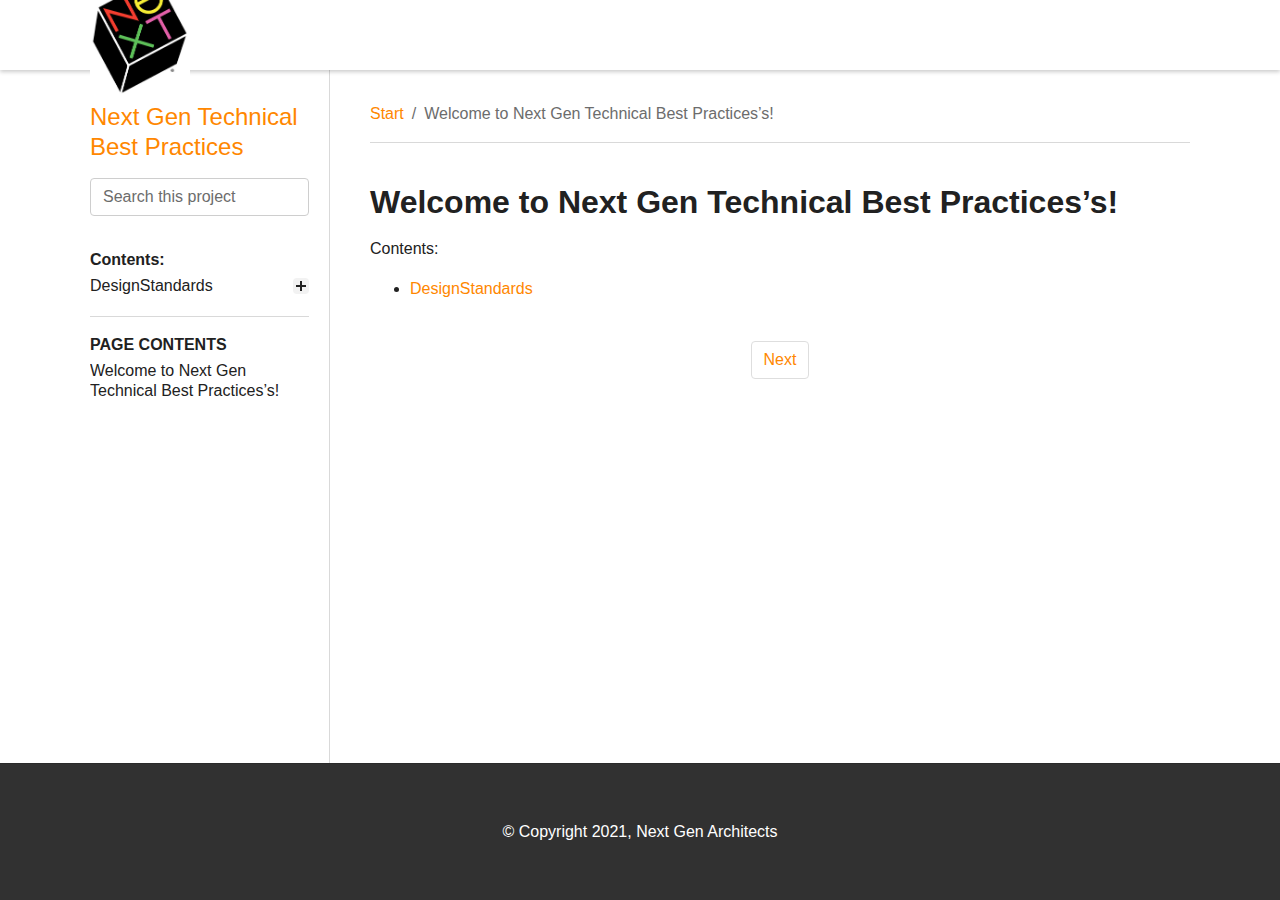
==== commit f2884ea9: "Adding gh-pages docs for commit c422817 Author: Rahul Goel <rahgoel@deloitte.com>" ====
--- a/html/index.html
+++ b/html/index.html
@@ -1,164 +1,111 @@
+<!DOCTYPE html>
+<html class="no-js" lang="en">
+<head>
+    <meta charset="utf-8" />
+    <meta name="viewport" content="width=device-width, initial-scale=1.0" />
+    <meta name="docsearch:name" content="Next Gen Technical Best Practices" />
+    <meta name="docsearch:package_type" content="" />
+    <meta name="docsearch:release" content="1.0.0" />
+    <meta name="docsearch:version" content="" />
 
+    <title>Welcome to Next Gen Technical Best Practices’s! &mdash; Next Gen Technical Best Practices 1.0.0 documentation</title>
 
-<!DOCTYPE html>
-<html class="writer-html5" lang="en" >
-<head>
-  <meta charset="utf-8" />
-  
-  <meta name="viewport" content="width=device-width, initial-scale=1.0" />
-  
-  <title>Welcome to Next Gen Technical Best Practices’s documentation! &mdash; Next Gen Technical Best Practices  1.0.0 documentation</title>
-  
-
-  
-  <link rel="stylesheet" href="_static/css/theme.css" type="text/css" />
-  <link rel="stylesheet" href="_static/pygments.css" type="text/css" />
-  <link rel="stylesheet" href="_static/css/overrides.css" type="text/css" />
-
-  
-  
-
-  
-  
-
-  
-
-  
-  <!--[if lt IE 9]>
-    <script src="_static/js/html5shiv.min.js"></script>
-  <![endif]-->
-  
-    
-      <script type="text/javascript" id="documentation_options" data-url_root="./" src="_static/documentation_options.js"></script>
-        <script src="_static/jquery.js"></script>
-        <script src="_static/underscore.js"></script>
-        <script src="_static/doctools.js"></script>
-    
-    <script type="text/javascript" src="_static/js/theme.js"></script>
-
-    
+    <link rel="stylesheet" type="text/css" href="_static/css/theme.css" />
+    <link rel="stylesheet" type="text/css" href="_static/css/webfonts.css" />
+    <link rel="stylesheet" type="text/css" href="_static/css/fontawesome.css" />
+    <link rel="stylesheet" type="text/css" href="_static/css/overrides.css" />
+<!-- linktags -->
     <link rel="index" title="Index" href="genindex.html" />
     <link rel="search" title="Search" href="search.html" />
-    <link rel="next" title="DesignStandards" href="modules.html" /> 
+    <link rel="top" title="Next Gen Technical Best Practices 1.0.0 documentation" href="#" />
+    <link rel="next" title="DesignStandards" href="modules.html" />
+<!-- /linktags -->
+<!-- extrahead --><!-- /extrahead -->
+    <script src="_static/js/modernizr.min.js"></script>
+
 </head>
 
-<body class="wy-body-for-nav">
+<body>
 
-   
-  <div class="wy-grid-for-nav">
-    
-    <nav data-toggle="wy-nav-shift" class="wy-nav-side">
-      <div class="wy-side-scroll">
-        <div class="wy-side-nav-search"  style="background: white" >
-          
+    <div class="page">
 
-          
-            <a href="#" class="icon icon-home"> Next Gen Technical Best Practices 
-          
-
-          
-            
-            <img src="_static/logo.jpg" class="logo" alt="Logo"/>
-          
-          </a>
-
-          
-            
-            
-          
-
-          
-<div role="search">
-  <form id="rtd-search-form" class="wy-form" action="search.html" method="get">
-    <input type="text" name="q" placeholder="Search docs" />
-    <input type="hidden" name="check_keywords" value="yes" />
-    <input type="hidden" name="area" value="default" />
-  </form>
-</div>
-
-          
+        <div class="page-header">
+            <div class="page-header-inner">
+<!-- pageheader -->
+<a href="https://docs.typo3.org/" title="TYPO3 Documentation" class="logo">
+    <img src="_static/logo.jpg" width="484" height="130" alt="TYPO3 Logo" class="logo-image" />
+</a>
+<!-- /pageheader -->
+            </div>
         </div>
 
         
-        <div class="wy-menu wy-menu-vertical" data-spy="affix" role="navigation" aria-label="main navigation">
-          
-            
-            
-              
-            
-            
-              <p class="caption"><span class="caption-text">Contents:</span></p>
+
+        <div class="page-main">
+            <div class="page-main-inner">
+                <div class="page-main-navigation">
+                    <nav>
+                        <input type="checkbox" id="toggleToc" class="toc-checkbox">
+                        <div class="toc-header"><div class="toc-title">
+                                    <a class="toc-title-project" href="#">Next Gen Technical Best Practices</a></div><div class="toc-actions">
+                                <label for="toggleToc" class="toc-toggle">
+                                    Menu
+                                </label>
+                            </div>
+                        </div>
+                        <div class="toc-collapse">
+<!-- searchbox.html -->
+<div id="searchbox" class="toc-search" role="search">
+    <form id="search-form" action="search.html" autocomplete="off" method="get">
+        <input class="form-control" type="text" name="q" placeholder="Search this project" aria-label="Search this project" id="searchinput" />
+        <input type="hidden" name="check_keywords" value="yes" />
+        <input type="hidden" name="area" value="default" />
+    </form>
+</div>
+<!-- /searchbox.html -->
+                            <div class="toc" role="navigation" aria-label="main navigation">
+<!-- menu -->
+                                        <p class="caption"><span class="caption-text">Contents:</span></p>
 <ul>
-<li class="toctree-l1"><a class="reference internal" href="modules.html">DesignStandards</a></li>
+<li class="toctree-l1"><a class="reference internal" href="modules.html">DesignStandards</a><ul class="simple">
+</ul>
+</li>
 </ul>
 
-            
-          
+                                    <p class="caption"><span class="caption-text">PAGE CONTENTS</span></p>
+                                    <ul>
+<li><a class="reference internal" href="#">Welcome to Next Gen Technical Best Practices’s!</a></li>
+</ul>
+<!-- /menu -->
+                            </div>
+                        </div>
+                    </nav>
+                </div>
+                <div class="page-main-content">
+                    <div class="rst-content">
+<!-- pager-hidden.html -->
+
+        <a class="no-focus" accesskey="n" href="modules.html" tabindex="-1"></a>
+<!-- /pager-hidden.html -->
+<!-- breadcrumbs.html -->
+<div class="breadcrumb-bar" role="navigation" aria-label="breadcrumbs navigation">
+    <ol class="breadcrumb">
+        <li class="breadcrumb-item"><a href="#">Start</a></li>
+        <li class="breadcrumb-item active" aria-current="page">Welcome to Next Gen Technical Best Practices’s!</li>
+    </ol>
+        <div class="breadcrumb-additions">
+                    <a class="btn btn-sm btn-primary" href="https://github.com/unused, deprecated/edit/unused, deprecated/Documentation/Localization.unused, deprecated/index.rst" target="_blank">
+                        <span class="btn-icon"><span class="fab fa-github"></span></span>
+                        <span class="btn-text">Edit on GitHub</span>
+                    </a>
         </div>
-        
-      </div>
-    </nav>
-
-    <section data-toggle="wy-nav-shift" class="wy-nav-content-wrap">
-
-      
-      <nav class="wy-nav-top" aria-label="top navigation">
-        
-          <i data-toggle="wy-nav-top" class="fa fa-bars"></i>
-          <a href="#">Next Gen Technical Best Practices </a>
-        
-      </nav>
-
-
-      <div class="wy-nav-content">
-        
-        <div class="rst-content">
-        
-          
-
-
-
-
-
-
-
-
-
-
-
-
-
-
-
-
-
-<div role="navigation" aria-label="breadcrumbs navigation">
-
-  <ul class="wy-breadcrumbs">
-    
-      <li><a href="#" class="icon icon-home"></a> &raquo;</li>
-        
-      <li>Welcome to Next Gen Technical Best Practices’s documentation!</li>
-    
-    
-      <li class="wy-breadcrumbs-aside">
-        
-          
-            <a href="_sources/index.rst.txt" rel="nofollow"> View page source</a>
-          
-        
-      </li>
-    
-  </ul>
-
-  
-  <hr/>
 </div>
-          <div role="main" class="document" itemscope="itemscope" itemtype="http://schema.org/Article">
-           <div itemprop="articleBody">
-            
-  <div class="section" id="welcome-to-next-gen-technical-best-practices-s-documentation">
-<h1>Welcome to Next Gen Technical Best Practices’s documentation!<a class="headerlink" href="#welcome-to-next-gen-technical-best-practices-s-documentation" title="Permalink to this headline">¶</a></h1>
+<!-- /breadcrumbs.html -->
+                        <div role="main" class="document" itemscope="itemscope" itemtype="http://schema.org/Article">
+                            <div itemprop="articleBody">
+<!-- body -->
+    <div class="section" id="welcome-to-next-gen-technical-best-practices-s">
+<h1>Welcome to Next Gen Technical Best Practices’s!<a class="headerlink" href="#welcome-to-next-gen-technical-best-practices-s" title="Permalink to this headline">¶</a></h1>
 <div class="toctree-wrapper compound">
 <p class="caption"><span class="caption-text">Contents:</span></p>
 <ul>
@@ -168,72 +115,79 @@
 </ul>
 </div>
 </div>
-<div class="section" id="indices-and-tables">
-<h1>Indices and tables<a class="headerlink" href="#indices-and-tables" title="Permalink to this headline">¶</a></h1>
-<ul class="simple">
-<li><p><a class="reference internal" href="genindex.html"><span class="std std-ref">Index</span></a></p></li>
-<li><p><a class="reference internal" href="py-modindex.html"><span class="std std-ref">Module Index</span></a></p></li>
-<li><p><a class="reference internal" href="search.html"><span class="std std-ref">Search Page</span></a></p></li>
-</ul>
-</div>
 
+<!-- /body -->
+                            </div>
+                        </div>
+<!-- pager.html -->
+<nav aria-label="Page navigation example">
+    <ul class="pagination justify-content-center">
+        <li class="page-item">
+            <a class="page-link" href="modules.html" title="Accesskey Alt(+Shift)+n">
+                Next
+            </a>
+        </li>
+        
+    </ul>
+</nav>
+<!-- /pager.html -->
+                    </div>
+                </div>
+            </div>
+        </div>
 
-           </div>
-           
-          </div>
-          <footer>
-    <div class="rst-footer-buttons" role="navigation" aria-label="footer navigation">
-        <a href="modules.html" class="btn btn-neutral float-right" title="DesignStandards" accesskey="n" rel="next">Next <span class="fa fa-arrow-circle-right" aria-hidden="true"></span></a>
+        
+
+        <div class="page-footer">
+<!-- footer.html -->
+<footer>
+    <div class="frame frame-ruler-before frame-background-dark">
+        <div class="frame-container">
+            <div class="frame-inner">
+                <div class="footer-additional">
+                    <p class="text-center">
+                        <a href="https://github.com/TYPO3-Documentation/sphinx_typo3_theme" rel="nofollow" target="_blank">
+                            TYPO3 Theme 4.4.2
+                        </a>
+                    </p>
+                </div>
+                <div class="footer-meta">
+                    <div class="footer-meta-copyright">
+                        &copy; Copyright 2021, Next Gen Architects
+                    </div>
+                </div>
+            </div>
+        </div>
+    </div>
+</footer>
+<!-- /footer.html -->
+        </div>
     </div>
 
-  <hr/>
-
-  <div role="contentinfo">
-    <p>
-        &#169; Copyright 2021, Next Gen Architects.
-
-    </p>
-  </div>
-    
-    
-    
-    Built with <a href="https://www.sphinx-doc.org/">Sphinx</a> using a
-    
-    <a href="https://github.com/readthedocs/sphinx_rtd_theme">theme</a>
-    
-    provided by <a href="https://readthedocs.org">Read the Docs</a>. 
-
-</footer>
-        </div>
-      </div>
-
-    </section>
-
-  </div>
-  
-
-  <script type="text/javascript">
-      jQuery(function () {
-          SphinxRtdTheme.Navigation.enable(true);
-      });
-  </script>
-
-  
-  
-    
-  
- 
-<script>
-  (function(i,s,o,g,r,a,m){i['GoogleAnalyticsObject']=r;i[r]=i[r]||function(){
-     (i[r].q=i[r].q||[]).push(arguments)},i[r].l=1*new Date();a=s.createElement(o),
-       m=s.getElementsByTagName(o)[0];a.async=1;a.src=g;m.parentNode.insertBefore(a,m)
-         })(window,document,'script','//www.google-analytics.com/analytics.js','ga');
-
-  ga('create', 'UA-19006041-6', 'auto');
-    ga('send', 'pageview');
-
-</script>
-
+    <script type="text/javascript">
+        var DOCUMENTATION_OPTIONS = {
+            URL_ROOT: './',
+            VERSION: '1.0.0',
+            COLLAPSE_INDEX: false,
+            FILE_SUFFIX: '.html',
+            HAS_SOURCE: true
+        };
+    </script>
+    <script type="text/javascript" src="_static/js/jquery.min.js"></script>
+    <script type="text/javascript" src="_static/js/underscore.min.js"></script>
+    <script type="text/javascript" src="_static/js/doctools.min.js"></script>
+    <script type="text/javascript" src="_static/js/popper.min.js"></script>
+    <script type="text/javascript" src="_static/js/bootstrap.min.js"></script>
+    <script type="text/javascript" src="_static/js/theme.min.js"></script>
+    <script type="text/javascript" src="_static/language_data.js"></script>
+    <script type="text/javascript" src="_static/js/searchtools.min.js"></script>
+    <script type="text/javascript" src="_static/js/autocomplete.min.js"></script>
+    <script type="text/javascript">
+        jQuery(function() { Search.loadIndex("searchindex.js"); });
+    </script>
+    <script type="text/javascript" id="searchindexloader"></script>
+<!-- scripts2 --><!-- /scripts2 -->
+<!-- footer2 --><!-- /footer2 -->
 
 </body>
 </html>--- a/html/_static/css/theme.css
+++ b/html/_static/css/theme.css
@@ -1,4 +1,8 @@
-html{box-sizing:border-box}*,:after,:before{box-sizing:inherit}article,aside,details,figcaption,figure,footer,header,hgroup,nav,section{display:block}audio,canvas,video{display:inline-block;*display:inline;*zoom:1}[hidden],audio:not([controls]){display:none}*{-webkit-box-sizing:border-box;-moz-box-sizing:border-box;box-sizing:border-box}html{font-size:100%;-webkit-text-size-adjust:100%;-ms-text-size-adjust:100%}body{margin:0}a:active,a:hover{outline:0}abbr[title]{border-bottom:1px dotted}b,strong{font-weight:700}blockquote{margin:0}dfn{font-style:italic}ins{background:#ff9;text-decoration:none}ins,mark{color:#000}mark{background:#ff0;font-style:italic;font-weight:700}.rst-content code,.rst-content tt,code,kbd,pre,samp{font-family:monospace,serif;_font-family:courier new,monospace;font-size:1em}pre{white-space:pre}q{quotes:none}q:after,q:before{content:"";content:none}small{font-size:85%}sub,sup{font-size:75%;line-height:0;position:relative;vertical-align:baseline}sup{top:-.5em}sub{bottom:-.25em}dl,ol,ul{margin:0;padding:0;list-style:none;list-style-image:none}li{list-style:none}dd{margin:0}img{border:0;-ms-interpolation-mode:bicubic;vertical-align:middle;max-width:100%}svg:not(:root){overflow:hidden}figure,form{margin:0}label{cursor:pointer}button,input,select,textarea{font-size:100%;margin:0;vertical-align:baseline;*vertical-align:middle}button,input{line-height:normal}button,input[type=button],input[type=reset],input[type=submit]{cursor:pointer;-webkit-appearance:button;*overflow:visible}button[disabled],input[disabled]{cursor:default}input[type=search]{-webkit-appearance:textfield;-moz-box-sizing:content-box;-webkit-box-sizing:content-box;box-sizing:content-box}textarea{resize:vertical}table{border-collapse:collapse;border-spacing:0}td{vertical-align:top}.chromeframe{margin:.2em 0;background:#ccc;color:#000;padding:.2em 0}.ir{display:block;border:0;text-indent:-999em;overflow:hidden;background-color:transparent;background-repeat:no-repeat;text-align:left;direction:ltr;*line-height:0}.ir br{display:none}.hidden{display:none!important;visibility:hidden}.visuallyhidden{border:0;clip:rect(0 0 0 0);height:1px;margin:-1px;overflow:hidden;padding:0;position:absolute;width:1px}.visuallyhidden.focusable:active,.visuallyhidden.focusable:focus{clip:auto;height:auto;margin:0;overflow:visible;position:static;width:auto}.invisible{visibility:hidden}.relative{position:relative}big,small{font-size:100%}@media print{body,html,section{background:none!important}*{box-shadow:none!important;text-shadow:none!important;filter:none!important;-ms-filter:none!important}a,a:visited{text-decoration:underline}.ir a:after,a[href^="#"]:after,a[href^="javascript:"]:after{content:""}blockquote,pre{page-break-inside:avoid}thead{display:table-header-group}img,tr{page-break-inside:avoid}img{max-width:100%!important}@page{margin:.5cm}.rst-content .toctree-wrapper>p.caption,h2,h3,p{orphans:3;widows:3}.rst-content .toctree-wrapper>p.caption,h2,h3{page-break-after:avoid}}.btn,.fa:before,.icon:before,.rst-content .admonition,.rst-content .admonition-title:before,.rst-content .admonition-todo,.rst-content .attention,.rst-content .caution,.rst-content .code-block-caption .headerlink:before,.rst-content .danger,.rst-content .error,.rst-content .hint,.rst-content .important,.rst-content .note,.rst-content .seealso,.rst-content .tip,.rst-content .warning,.rst-content code.download span:first-child:before,.rst-content dl dt .headerlink:before,.rst-content h1 .headerlink:before,.rst-content h2 .headerlink:before,.rst-content h3 .headerlink:before,.rst-content h4 .headerlink:before,.rst-content h5 .headerlink:before,.rst-content h6 .headerlink:before,.rst-content p.caption .headerlink:before,.rst-content table>caption .headerlink:before,.rst-content tt.download span:first-child:before,.wy-alert,.wy-dropdown .caret:before,.wy-inline-validate.wy-inline-validate-danger .wy-input-context:before,.wy-inline-validate.wy-inline-validate-info .wy-input-context:before,.wy-inline-validate.wy-inline-validate-success .wy-input-context:before,.wy-inline-validate.wy-inline-validate-warning .wy-input-context:before,.wy-menu-vertical li.current>a,.wy-menu-vertical li.current>a span.toctree-expand:before,.wy-menu-vertical li.on a,.wy-menu-vertical li.on a span.toctree-expand:before,.wy-menu-vertical li span.toctree-expand:before,.wy-nav-top a,.wy-side-nav-search .wy-dropdown>a,.wy-side-nav-search>a,input[type=color],input[type=date],input[type=datetime-local],input[type=datetime],input[type=email],input[type=month],input[type=number],input[type=password],input[type=search],input[type=tel],input[type=text],input[type=time],input[type=url],input[type=week],select,textarea{-webkit-font-smoothing:antialiased}.clearfix{*zoom:1}.clearfix:after,.clearfix:before{display:table;content:""}.clearfix:after{clear:both}/*!
- *  Font Awesome 4.7.0 by @davegandy - http://fontawesome.io - @fontawesome
- *  License - http://fontawesome.io/license (Font: SIL OFL 1.1, CSS: MIT License)
- */@font-face{font-family:FontAwesome;src:url(fonts/fontawesome-webfont.eot?674f50d287a8c48dc19ba404d20fe713);src:url(fonts/fontawesome-webfont.eot?674f50d287a8c48dc19ba404d20fe713?#iefix&v=4.7.0) format("embedded-opentype"),url(fonts/fontawesome-webfont.woff2?af7ae505a9eed503f8b8e6982036873e) format("woff2"),url(fonts/fontawesome-webfont.woff?fee66e712a8a08eef5805a46892932ad) format("woff"),url(fonts/fontawesome-webfont.ttf?b06871f281fee6b241d60582ae9369b9) format("truetype"),url(fonts/fontawesome-webfont.svg?912ec66d7572ff821749319396470bde#fontawesomeregular) format("svg");font-weight:400;font-style:normal}.fa,.icon,.rst-content .admonition-title,.rst-content .code-block-caption .headerlink,.rst-content code.download span:first-child,.rst-content dl dt .headerlink,.rst-content h1 .headerlink,.rst-content h2 .headerlink,.rst-content h3 .headerlink,.rst-content h4 .headerlink,.rst-content h5 .headerlink,.rst-content h6 .headerlink,.rst-content p.caption .headerlink,.rst-content table>caption .headerlink,.rst-content tt.download span:first-child,.wy-menu-vertical li.current>a span.toctree-expand,.wy-menu-vertical li.on a span.toctree-expand,.wy-menu-vertical li span.toctree-expand{display:inline-block;font:normal normal normal 14px/1 FontAwesome;font-size:inherit;text-rendering:auto;-webkit-font-smoothing:antialiased;-moz-osx-font-smoothing:grayscale}.fa-lg{font-size:1.33333em;line-height:.75em;vertical-align:-15%}.fa-2x{font-size:2em}.fa-3x{font-size:3em}.fa-4x{font-size:4em}.fa-5x{font-size:5em}.fa-fw{width:1.28571em;text-align:center}.fa-ul{padding-left:0;margin-left:2.14286em;list-style-type:none}.fa-ul>li{position:relative}.fa-li{position:absolute;left:-2.14286em;width:2.14286em;top:.14286em;text-align:center}.fa-li.fa-lg{left:-1.85714em}.fa-border{padding:.2em .25em .15em;border:.08em solid #eee;border-radius:.1em}.fa-pull-left{float:left}.fa-pull-right{float:right}.fa-pull-left.icon,.fa.fa-pull-left,.rst-content .code-block-caption .fa-pull-left.headerlink,.rst-content .fa-pull-left.admonition-title,.rst-content code.download span.fa-pull-left:first-child,.rst-content dl dt .fa-pull-left.headerlink,.rst-content h1 .fa-pull-left.headerlink,.rst-content h2 .fa-pull-left.headerlink,.rst-content h3 .fa-pull-left.headerlink,.rst-content h4 .fa-pull-left.headerlink,.rst-content h5 .fa-pull-left.headerlink,.rst-content h6 .fa-pull-left.headerlink,.rst-content p.caption .fa-pull-left.headerlink,.rst-content table>caption .fa-pull-left.headerlink,.rst-content tt.download span.fa-pull-left:first-child,.wy-menu-vertical li.current>a span.fa-pull-left.toctree-expand,.wy-menu-vertical li.on a span.fa-pull-left.toctree-expand,.wy-menu-vertical li span.fa-pull-left.toctree-expand{margin-right:.3em}.fa-pull-right.icon,.fa.fa-pull-right,.rst-content .code-block-caption .fa-pull-right.headerlink,.rst-content .fa-pull-right.admonition-title,.rst-content code.download span.fa-pull-right:first-child,.rst-content dl dt .fa-pull-right.headerlink,.rst-content h1 .fa-pull-right.headerlink,.rst-content h2 .fa-pull-right.headerlink,.rst-content h3 .fa-pull-right.headerlink,.rst-content h4 .fa-pull-right.headerlink,.rst-content h5 .fa-pull-right.headerlink,.rst-content h6 .fa-pull-right.headerlink,.rst-content p.caption .fa-pull-right.headerlink,.rst-content table>caption .fa-pull-right.headerlink,.rst-content tt.download span.fa-pull-right:first-child,.wy-menu-vertical li.current>a span.fa-pull-right.toctree-expand,.wy-menu-vertical li.on a span.fa-pull-right.toctree-expand,.wy-menu-vertical li span.fa-pull-right.toctree-expand{margin-left:.3em}.pull-right{float:right}.pull-left{float:left}.fa.pull-left,.pull-left.icon,.rst-content .code-block-caption .pull-left.headerlink,.rst-content .pull-left.admonition-title,.rst-content code.download span.pull-left:first-child,.rst-content dl dt .pull-left.headerlink,.rst-content h1 .pull-left.headerlink,.rst-content h2 .pull-left.headerlink,.rst-content h3 .pull-left.headerlink,.rst-content h4 .pull-left.headerlink,.rst-content h5 .pull-left.headerlink,.rst-content h6 .pull-left.headerlink,.rst-content p.caption .pull-left.headerlink,.rst-content table>caption .pull-left.headerlink,.rst-content tt.download span.pull-left:first-child,.wy-menu-vertical li.current>a span.pull-left.toctree-expand,.wy-menu-vertical li.on a span.pull-left.toctree-expand,.wy-menu-vertical li span.pull-left.toctree-expand{margin-right:.3em}.fa.pull-right,.pull-right.icon,.rst-content .code-block-caption .pull-right.headerlink,.rst-content .pull-right.admonition-title,.rst-content code.download span.pull-right:first-child,.rst-content dl dt .pull-right.headerlink,.rst-content h1 .pull-right.headerlink,.rst-content h2 .pull-right.headerlink,.rst-content h3 .pull-right.headerlink,.rst-content h4 .pull-right.headerlink,.rst-content h5 .pull-right.headerlink,.rst-content h6 .pull-right.headerlink,.rst-content p.caption .pull-right.headerlink,.rst-content table>caption .pull-right.headerlink,.rst-content tt.download span.pull-right:first-child,.wy-menu-vertical li.current>a span.pull-right.toctree-expand,.wy-menu-vertical li.on a span.pull-right.toctree-expand,.wy-menu-vertical li span.pull-right.toctree-expand{margin-left:.3em}.fa-spin{-webkit-animation:fa-spin 2s linear infinite;animation:fa-spin 2s linear infinite}.fa-pulse{-webkit-animation:fa-spin 1s steps(8) infinite;animation:fa-spin 1s steps(8) infinite}@-webkit-keyframes fa-spin{0%{-webkit-transform:rotate(0deg);transform:rotate(0deg)}to{-webkit-transform:rotate(359deg);transform:rotate(359deg)}}@keyframes fa-spin{0%{-webkit-transform:rotate(0deg);transform:rotate(0deg)}to{-webkit-transform:rotate(359deg);transform:rotate(359deg)}}.fa-rotate-90{-ms-filter:"progid:DXImageTransform.Microsoft.BasicImage(rotation=1)";-webkit-transform:rotate(90deg);-ms-transform:rotate(90deg);transform:rotate(90deg)}.fa-rotate-180{-ms-filter:"progid:DXImageTransform.Microsoft.BasicImage(rotation=2)";-webkit-transform:rotate(180deg);-ms-transform:rotate(180deg);transform:rotate(180deg)}.fa-rotate-270{-ms-filter:"progid:DXImageTransform.Microsoft.BasicImage(rotation=3)";-webkit-transform:rotate(270deg);-ms-transform:rotate(270deg);transform:rotate(270deg)}.fa-flip-horizontal{-ms-filter:"progid:DXImageTransform.Microsoft.BasicImage(rotation=0, mirror=1)";-webkit-transform:scaleX(-1);-ms-transform:scaleX(-1);transform:scaleX(-1)}.fa-flip-vertical{-ms-filter:"progid:DXImageTransform.Microsoft.BasicImage(rotation=2, mirror=1)";-webkit-transform:scaleY(-1);-ms-transform:scaleY(-1);transform:scaleY(-1)}:root .fa-flip-horizontal,:root .fa-flip-vertical,:root .fa-rotate-90,:root .fa-rotate-180,:root .fa-rotate-270{filter:none}.fa-stack{position:relative;display:inline-block;width:2em;height:2em;line-height:2em;vertical-align:middle}.fa-stack-1x,.fa-stack-2x{position:absolute;left:0;width:100%;text-align:center}.fa-stack-1x{line-height:inherit}.fa-stack-2x{font-size:2em}.fa-inverse{color:#fff}.fa-glass:before{content:""}.fa-music:before{content:""}.fa-search:before,.icon-search:before{content:""}.fa-envelope-o:before{content:""}.fa-heart:before{content:""}.fa-star:before{content:""}.fa-star-o:before{content:""}.fa-user:before{content:""}.fa-film:before{content:""}.fa-th-large:before{content:""}.fa-th:before{content:""}.fa-th-list:before{content:""}.fa-check:before{content:""}.fa-close:before,.fa-remove:before,.fa-times:before{content:""}.fa-search-plus:before{content:""}.fa-search-minus:before{content:""}.fa-power-off:before{content:""}.fa-signal:before{content:""}.fa-cog:before,.fa-gear:before{content:""}.fa-trash-o:before{content:""}.fa-home:before,.icon-home:before{content:""}.fa-file-o:before{content:""}.fa-clock-o:before{content:""}.fa-road:before{content:""}.fa-download:before,.rst-content code.download span:first-child:before,.rst-content tt.download span:first-child:before{content:""}.fa-arrow-circle-o-down:before{content:""}.fa-arrow-circle-o-up:before{content:""}.fa-inbox:before{content:""}.fa-play-circle-o:before{content:""}.fa-repeat:before,.fa-rotate-right:before{content:""}.fa-refresh:before{content:""}.fa-list-alt:before{content:""}.fa-lock:before{content:""}.fa-flag:before{content:""}.fa-headphones:before{content:""}.fa-volume-off:before{content:""}.fa-volume-down:before{content:""}.fa-volume-up:before{content:""}.fa-qrcode:before{content:""}.fa-barcode:before{content:""}.fa-tag:before{content:""}.fa-tags:before{content:""}.fa-book:before,.icon-book:before{content:""}.fa-bookmark:before{content:""}.fa-print:before{content:""}.fa-camera:before{content:""}.fa-font:before{content:""}.fa-bold:before{content:""}.fa-italic:before{content:""}.fa-text-height:before{content:""}.fa-text-width:before{content:""}.fa-align-left:before{content:""}.fa-align-center:before{content:""}.fa-align-right:before{content:""}.fa-align-justify:before{content:""}.fa-list:before{content:""}.fa-dedent:before,.fa-outdent:before{content:""}.fa-indent:before{content:""}.fa-video-camera:before{content:""}.fa-image:before,.fa-photo:before,.fa-picture-o:before{content:""}.fa-pencil:before{content:""}.fa-map-marker:before{content:""}.fa-adjust:before{content:""}.fa-tint:before{content:""}.fa-edit:before,.fa-pencil-square-o:before{content:""}.fa-share-square-o:before{content:""}.fa-check-square-o:before{content:""}.fa-arrows:before{content:""}.fa-step-backward:before{content:""}.fa-fast-backward:before{content:""}.fa-backward:before{content:""}.fa-play:before{content:""}.fa-pause:before{content:""}.fa-stop:before{content:""}.fa-forward:before{content:""}.fa-fast-forward:before{content:""}.fa-step-forward:before{content:""}.fa-eject:before{content:""}.fa-chevron-left:before{content:""}.fa-chevron-right:before{content:""}.fa-plus-circle:before{content:""}.fa-minus-circle:before{content:""}.fa-times-circle:before,.wy-inline-validate.wy-inline-validate-danger .wy-input-context:before{content:""}.fa-check-circle:before,.wy-inline-validate.wy-inline-validate-success .wy-input-context:before{content:""}.fa-question-circle:before{content:""}.fa-info-circle:before{content:""}.fa-crosshairs:before{content:""}.fa-times-circle-o:before{content:""}.fa-check-circle-o:before{content:""}.fa-ban:before{content:""}.fa-arrow-left:before{content:""}.fa-arrow-right:before{content:""}.fa-arrow-up:before{content:""}.fa-arrow-down:before{content:""}.fa-mail-forward:before,.fa-share:before{content:""}.fa-expand:before{content:""}.fa-compress:before{content:""}.fa-plus:before{content:""}.fa-minus:before{content:""}.fa-asterisk:before{content:""}.fa-exclamation-circle:before,.rst-content .admonition-title:before,.wy-inline-validate.wy-inline-validate-info .wy-input-context:before,.wy-inline-validate.wy-inline-validate-warning .wy-input-context:before{content:""}.fa-gift:before{content:""}.fa-leaf:before{content:""}.fa-fire:before,.icon-fire:before{content:""}.fa-eye:before{content:""}.fa-eye-slash:before{content:""}.fa-exclamation-triangle:before,.fa-warning:before{content:""}.fa-plane:before{content:""}.fa-calendar:before{content:""}.fa-random:before{content:""}.fa-comment:before{content:""}.fa-magnet:before{content:""}.fa-chevron-up:before{content:""}.fa-chevron-down:before{content:""}.fa-retweet:before{content:""}.fa-shopping-cart:before{content:""}.fa-folder:before{content:""}.fa-folder-open:before{content:""}.fa-arrows-v:before{content:""}.fa-arrows-h:before{content:""}.fa-bar-chart-o:before,.fa-bar-chart:before{content:""}.fa-twitter-square:before{content:""}.fa-facebook-square:before{content:""}.fa-camera-retro:before{content:""}.fa-key:before{content:""}.fa-cogs:before,.fa-gears:before{content:""}.fa-comments:before{content:""}.fa-thumbs-o-up:before{content:""}.fa-thumbs-o-down:before{content:""}.fa-star-half:before{content:""}.fa-heart-o:before{content:""}.fa-sign-out:before{content:""}.fa-linkedin-square:before{content:""}.fa-thumb-tack:before{content:""}.fa-external-link:before{content:""}.fa-sign-in:before{content:""}.fa-trophy:before{content:""}.fa-github-square:before{content:""}.fa-upload:before{content:""}.fa-lemon-o:before{content:""}.fa-phone:before{content:""}.fa-square-o:before{content:""}.fa-bookmark-o:before{content:""}.fa-phone-square:before{content:""}.fa-twitter:before{content:""}.fa-facebook-f:before,.fa-facebook:before{content:""}.fa-github:before,.icon-github:before{content:""}.fa-unlock:before{content:""}.fa-credit-card:before{content:""}.fa-feed:before,.fa-rss:before{content:""}.fa-hdd-o:before{content:""}.fa-bullhorn:before{content:""}.fa-bell:before{content:""}.fa-certificate:before{content:""}.fa-hand-o-right:before{content:""}.fa-hand-o-left:before{content:""}.fa-hand-o-up:before{content:""}.fa-hand-o-down:before{content:""}.fa-arrow-circle-left:before,.icon-circle-arrow-left:before{content:""}.fa-arrow-circle-right:before,.icon-circle-arrow-right:before{content:""}.fa-arrow-circle-up:before{content:""}.fa-arrow-circle-down:before{content:""}.fa-globe:before{content:""}.fa-wrench:before{content:""}.fa-tasks:before{content:""}.fa-filter:before{content:""}.fa-briefcase:before{content:""}.fa-arrows-alt:before{content:""}.fa-group:before,.fa-users:before{content:""}.fa-chain:before,.fa-link:before,.icon-link:before{content:""}.fa-cloud:before{content:""}.fa-flask:before{content:""}.fa-cut:before,.fa-scissors:before{content:""}.fa-copy:before,.fa-files-o:before{content:""}.fa-paperclip:before{content:""}.fa-floppy-o:before,.fa-save:before{content:""}.fa-square:before{content:""}.fa-bars:before,.fa-navicon:before,.fa-reorder:before{content:""}.fa-list-ul:before{content:""}.fa-list-ol:before{content:""}.fa-strikethrough:before{content:""}.fa-underline:before{content:""}.fa-table:before{content:""}.fa-magic:before{content:""}.fa-truck:before{content:""}.fa-pinterest:before{content:""}.fa-pinterest-square:before{content:""}.fa-google-plus-square:before{content:""}.fa-google-plus:before{content:""}.fa-money:before{content:""}.fa-caret-down:before,.icon-caret-down:before,.wy-dropdown .caret:before{content:""}.fa-caret-up:before{content:""}.fa-caret-left:before{content:""}.fa-caret-right:before{content:""}.fa-columns:before{content:""}.fa-sort:before,.fa-unsorted:before{content:""}.fa-sort-desc:before,.fa-sort-down:before{content:""}.fa-sort-asc:before,.fa-sort-up:before{content:""}.fa-envelope:before{content:""}.fa-linkedin:before{content:""}.fa-rotate-left:before,.fa-undo:before{content:""}.fa-gavel:before,.fa-legal:before{content:""}.fa-dashboard:before,.fa-tachometer:before{content:""}.fa-comment-o:before{content:""}.fa-comments-o:before{content:""}.fa-bolt:before,.fa-flash:before{content:""}.fa-sitemap:before{content:""}.fa-umbrella:before{content:""}.fa-clipboard:before,.fa-paste:before{content:""}.fa-lightbulb-o:before{content:""}.fa-exchange:before{content:""}.fa-cloud-download:before{content:""}.fa-cloud-upload:before{content:""}.fa-user-md:before{content:""}.fa-stethoscope:before{content:""}.fa-suitcase:before{content:""}.fa-bell-o:before{content:""}.fa-coffee:before{content:""}.fa-cutlery:before{content:""}.fa-file-text-o:before{content:""}.fa-building-o:before{content:""}.fa-hospital-o:before{content:""}.fa-ambulance:before{content:""}.fa-medkit:before{content:""}.fa-fighter-jet:before{content:""}.fa-beer:before{content:""}.fa-h-square:before{content:""}.fa-plus-square:before{content:""}.fa-angle-double-left:before{content:""}.fa-angle-double-right:before{content:""}.fa-angle-double-up:before{content:""}.fa-angle-double-down:before{content:""}.fa-angle-left:before{content:""}.fa-angle-right:before{content:""}.fa-angle-up:before{content:""}.fa-angle-down:before{content:""}.fa-desktop:before{content:""}.fa-laptop:before{content:""}.fa-tablet:before{content:""}.fa-mobile-phone:before,.fa-mobile:before{content:""}.fa-circle-o:before{content:""}.fa-quote-left:before{content:""}.fa-quote-right:before{content:""}.fa-spinner:before{content:""}.fa-circle:before{content:""}.fa-mail-reply:before,.fa-reply:before{content:""}.fa-github-alt:before{content:""}.fa-folder-o:before{content:""}.fa-folder-open-o:before{content:""}.fa-smile-o:before{content:""}.fa-frown-o:before{content:""}.fa-meh-o:before{content:""}.fa-gamepad:before{content:""}.fa-keyboard-o:before{content:""}.fa-flag-o:before{content:""}.fa-flag-checkered:before{content:""}.fa-terminal:before{content:""}.fa-code:before{content:""}.fa-mail-reply-all:before,.fa-reply-all:before{content:""}.fa-star-half-empty:before,.fa-star-half-full:before,.fa-star-half-o:before{content:""}.fa-location-arrow:before{content:""}.fa-crop:before{content:""}.fa-code-fork:before{content:""}.fa-chain-broken:before,.fa-unlink:before{content:""}.fa-question:before{content:""}.fa-info:before{content:""}.fa-exclamation:before{content:""}.fa-superscript:before{content:""}.fa-subscript:before{content:""}.fa-eraser:before{content:""}.fa-puzzle-piece:before{content:""}.fa-microphone:before{content:""}.fa-microphone-slash:before{content:""}.fa-shield:before{content:""}.fa-calendar-o:before{content:""}.fa-fire-extinguisher:before{content:""}.fa-rocket:before{content:""}.fa-maxcdn:before{content:""}.fa-chevron-circle-left:before{content:""}.fa-chevron-circle-right:before{content:""}.fa-chevron-circle-up:before{content:""}.fa-chevron-circle-down:before{content:""}.fa-html5:before{content:""}.fa-css3:before{content:""}.fa-anchor:before{content:""}.fa-unlock-alt:before{content:""}.fa-bullseye:before{content:""}.fa-ellipsis-h:before{content:""}.fa-ellipsis-v:before{content:""}.fa-rss-square:before{content:""}.fa-play-circle:before{content:""}.fa-ticket:before{content:""}.fa-minus-square:before{content:""}.fa-minus-square-o:before,.wy-menu-vertical li.current>a span.toctree-expand:before,.wy-menu-vertical li.on a span.toctree-expand:before{content:""}.fa-level-up:before{content:""}.fa-level-down:before{content:""}.fa-check-square:before{content:""}.fa-pencil-square:before{content:""}.fa-external-link-square:before{content:""}.fa-share-square:before{content:""}.fa-compass:before{content:""}.fa-caret-square-o-down:before,.fa-toggle-down:before{content:""}.fa-caret-square-o-up:before,.fa-toggle-up:before{content:""}.fa-caret-square-o-right:before,.fa-toggle-right:before{content:""}.fa-eur:before,.fa-euro:before{content:""}.fa-gbp:before{content:""}.fa-dollar:before,.fa-usd:before{content:""}.fa-inr:before,.fa-rupee:before{content:""}.fa-cny:before,.fa-jpy:before,.fa-rmb:before,.fa-yen:before{content:""}.fa-rouble:before,.fa-rub:before,.fa-ruble:before{content:""}.fa-krw:before,.fa-won:before{content:""}.fa-bitcoin:before,.fa-btc:before{content:""}.fa-file:before{content:""}.fa-file-text:before{content:""}.fa-sort-alpha-asc:before{content:""}.fa-sort-alpha-desc:before{content:""}.fa-sort-amount-asc:before{content:""}.fa-sort-amount-desc:before{content:""}.fa-sort-numeric-asc:before{content:""}.fa-sort-numeric-desc:before{content:""}.fa-thumbs-up:before{content:""}.fa-thumbs-down:before{content:""}.fa-youtube-square:before{content:""}.fa-youtube:before{content:""}.fa-xing:before{content:""}.fa-xing-square:before{content:""}.fa-youtube-play:before{content:""}.fa-dropbox:before{content:""}.fa-stack-overflow:before{content:""}.fa-instagram:before{content:""}.fa-flickr:before{content:""}.fa-adn:before{content:""}.fa-bitbucket:before,.icon-bitbucket:before{content:""}.fa-bitbucket-square:before{content:""}.fa-tumblr:before{content:""}.fa-tumblr-square:before{content:""}.fa-long-arrow-down:before{content:""}.fa-long-arrow-up:before{content:""}.fa-long-arrow-left:before{content:""}.fa-long-arrow-right:before{content:""}.fa-apple:before{content:""}.fa-windows:before{content:""}.fa-android:before{content:""}.fa-linux:before{content:""}.fa-dribbble:before{content:""}.fa-skype:before{content:""}.fa-foursquare:before{content:""}.fa-trello:before{content:""}.fa-female:before{content:""}.fa-male:before{content:""}.fa-gittip:before,.fa-gratipay:before{content:""}.fa-sun-o:before{content:""}.fa-moon-o:before{content:""}.fa-archive:before{content:""}.fa-bug:before{content:""}.fa-vk:before{content:""}.fa-weibo:before{content:""}.fa-renren:before{content:""}.fa-pagelines:before{content:""}.fa-stack-exchange:before{content:""}.fa-arrow-circle-o-right:before{content:""}.fa-arrow-circle-o-left:before{content:""}.fa-caret-square-o-left:before,.fa-toggle-left:before{content:""}.fa-dot-circle-o:before{content:""}.fa-wheelchair:before{content:""}.fa-vimeo-square:before{content:""}.fa-try:before,.fa-turkish-lira:before{content:""}.fa-plus-square-o:before,.wy-menu-vertical li span.toctree-expand:before{content:""}.fa-space-shuttle:before{content:""}.fa-slack:before{content:""}.fa-envelope-square:before{content:""}.fa-wordpress:before{content:""}.fa-openid:before{content:""}.fa-bank:before,.fa-institution:before,.fa-university:before{content:""}.fa-graduation-cap:before,.fa-mortar-board:before{content:""}.fa-yahoo:before{content:""}.fa-google:before{content:""}.fa-reddit:before{content:""}.fa-reddit-square:before{content:""}.fa-stumbleupon-circle:before{content:""}.fa-stumbleupon:before{content:""}.fa-delicious:before{content:""}.fa-digg:before{content:""}.fa-pied-piper-pp:before{content:""}.fa-pied-piper-alt:before{content:""}.fa-drupal:before{content:""}.fa-joomla:before{content:""}.fa-language:before{content:""}.fa-fax:before{content:""}.fa-building:before{content:""}.fa-child:before{content:""}.fa-paw:before{content:""}.fa-spoon:before{content:""}.fa-cube:before{content:""}.fa-cubes:before{content:""}.fa-behance:before{content:""}.fa-behance-square:before{content:""}.fa-steam:before{content:""}.fa-steam-square:before{content:""}.fa-recycle:before{content:""}.fa-automobile:before,.fa-car:before{content:""}.fa-cab:before,.fa-taxi:before{content:""}.fa-tree:before{content:""}.fa-spotify:before{content:""}.fa-deviantart:before{content:""}.fa-soundcloud:before{content:""}.fa-database:before{content:""}.fa-file-pdf-o:before{content:""}.fa-file-word-o:before{content:""}.fa-file-excel-o:before{content:""}.fa-file-powerpoint-o:before{content:""}.fa-file-image-o:before,.fa-file-photo-o:before,.fa-file-picture-o:before{content:""}.fa-file-archive-o:before,.fa-file-zip-o:before{content:""}.fa-file-audio-o:before,.fa-file-sound-o:before{content:""}.fa-file-movie-o:before,.fa-file-video-o:before{content:""}.fa-file-code-o:before{content:""}.fa-vine:before{content:""}.fa-codepen:before{content:""}.fa-jsfiddle:before{content:""}.fa-life-bouy:before,.fa-life-buoy:before,.fa-life-ring:before,.fa-life-saver:before,.fa-support:before{content:""}.fa-circle-o-notch:before{content:""}.fa-ra:before,.fa-rebel:before,.fa-resistance:before{content:""}.fa-empire:before,.fa-ge:before{content:""}.fa-git-square:before{content:""}.fa-git:before{content:""}.fa-hacker-news:before,.fa-y-combinator-square:before,.fa-yc-square:before{content:""}.fa-tencent-weibo:before{content:""}.fa-qq:before{content:""}.fa-wechat:before,.fa-weixin:before{content:""}.fa-paper-plane:before,.fa-send:before{content:""}.fa-paper-plane-o:before,.fa-send-o:before{content:""}.fa-history:before{content:""}.fa-circle-thin:before{content:""}.fa-header:before{content:""}.fa-paragraph:before{content:""}.fa-sliders:before{content:""}.fa-share-alt:before{content:""}.fa-share-alt-square:before{content:""}.fa-bomb:before{content:""}.fa-futbol-o:before,.fa-soccer-ball-o:before{content:""}.fa-tty:before{content:""}.fa-binoculars:before{content:""}.fa-plug:before{content:""}.fa-slideshare:before{content:""}.fa-twitch:before{content:""}.fa-yelp:before{content:""}.fa-newspaper-o:before{content:""}.fa-wifi:before{content:""}.fa-calculator:before{content:""}.fa-paypal:before{content:""}.fa-google-wallet:before{content:""}.fa-cc-visa:before{content:""}.fa-cc-mastercard:before{content:""}.fa-cc-discover:before{content:""}.fa-cc-amex:before{content:""}.fa-cc-paypal:before{content:""}.fa-cc-stripe:before{content:""}.fa-bell-slash:before{content:""}.fa-bell-slash-o:before{content:""}.fa-trash:before{content:""}.fa-copyright:before{content:""}.fa-at:before{content:""}.fa-eyedropper:before{content:""}.fa-paint-brush:before{content:""}.fa-birthday-cake:before{content:""}.fa-area-chart:before{content:""}.fa-pie-chart:before{content:""}.fa-line-chart:before{content:""}.fa-lastfm:before{content:""}.fa-lastfm-square:before{content:""}.fa-toggle-off:before{content:""}.fa-toggle-on:before{content:""}.fa-bicycle:before{content:""}.fa-bus:before{content:""}.fa-ioxhost:before{content:""}.fa-angellist:before{content:""}.fa-cc:before{content:""}.fa-ils:before,.fa-shekel:before,.fa-sheqel:before{content:""}.fa-meanpath:before{content:""}.fa-buysellads:before{content:""}.fa-connectdevelop:before{content:""}.fa-dashcube:before{content:""}.fa-forumbee:before{content:""}.fa-leanpub:before{content:""}.fa-sellsy:before{content:""}.fa-shirtsinbulk:before{content:""}.fa-simplybuilt:before{content:""}.fa-skyatlas:before{content:""}.fa-cart-plus:before{content:""}.fa-cart-arrow-down:before{content:""}.fa-diamond:before{content:""}.fa-ship:before{content:""}.fa-user-secret:before{content:""}.fa-motorcycle:before{content:""}.fa-street-view:before{content:""}.fa-heartbeat:before{content:""}.fa-venus:before{content:""}.fa-mars:before{content:""}.fa-mercury:before{content:""}.fa-intersex:before,.fa-transgender:before{content:""}.fa-transgender-alt:before{content:""}.fa-venus-double:before{content:""}.fa-mars-double:before{content:""}.fa-venus-mars:before{content:""}.fa-mars-stroke:before{content:""}.fa-mars-stroke-v:before{content:""}.fa-mars-stroke-h:before{content:""}.fa-neuter:before{content:""}.fa-genderless:before{content:""}.fa-facebook-official:before{content:""}.fa-pinterest-p:before{content:""}.fa-whatsapp:before{content:""}.fa-server:before{content:""}.fa-user-plus:before{content:""}.fa-user-times:before{content:""}.fa-bed:before,.fa-hotel:before{content:""}.fa-viacoin:before{content:""}.fa-train:before{content:""}.fa-subway:before{content:""}.fa-medium:before{content:""}.fa-y-combinator:before,.fa-yc:before{content:""}.fa-optin-monster:before{content:""}.fa-opencart:before{content:""}.fa-expeditedssl:before{content:""}.fa-battery-4:before,.fa-battery-full:before,.fa-battery:before{content:""}.fa-battery-3:before,.fa-battery-three-quarters:before{content:""}.fa-battery-2:before,.fa-battery-half:before{content:""}.fa-battery-1:before,.fa-battery-quarter:before{content:""}.fa-battery-0:before,.fa-battery-empty:before{content:""}.fa-mouse-pointer:before{content:""}.fa-i-cursor:before{content:""}.fa-object-group:before{content:""}.fa-object-ungroup:before{content:""}.fa-sticky-note:before{content:""}.fa-sticky-note-o:before{content:""}.fa-cc-jcb:before{content:""}.fa-cc-diners-club:before{content:""}.fa-clone:before{content:""}.fa-balance-scale:before{content:""}.fa-hourglass-o:before{content:""}.fa-hourglass-1:before,.fa-hourglass-start:before{content:""}.fa-hourglass-2:before,.fa-hourglass-half:before{content:""}.fa-hourglass-3:before,.fa-hourglass-end:before{content:""}.fa-hourglass:before{content:""}.fa-hand-grab-o:before,.fa-hand-rock-o:before{content:""}.fa-hand-paper-o:before,.fa-hand-stop-o:before{content:""}.fa-hand-scissors-o:before{content:""}.fa-hand-lizard-o:before{content:""}.fa-hand-spock-o:before{content:""}.fa-hand-pointer-o:before{content:""}.fa-hand-peace-o:before{content:""}.fa-trademark:before{content:""}.fa-registered:before{content:""}.fa-creative-commons:before{content:""}.fa-gg:before{content:""}.fa-gg-circle:before{content:""}.fa-tripadvisor:before{content:""}.fa-odnoklassniki:before{content:""}.fa-odnoklassniki-square:before{content:""}.fa-get-pocket:before{content:""}.fa-wikipedia-w:before{content:""}.fa-safari:before{content:""}.fa-chrome:before{content:""}.fa-firefox:before{content:""}.fa-opera:before{content:""}.fa-internet-explorer:before{content:""}.fa-television:before,.fa-tv:before{content:""}.fa-contao:before{content:""}.fa-500px:before{content:""}.fa-amazon:before{content:""}.fa-calendar-plus-o:before{content:""}.fa-calendar-minus-o:before{content:""}.fa-calendar-times-o:before{content:""}.fa-calendar-check-o:before{content:""}.fa-industry:before{content:""}.fa-map-pin:before{content:""}.fa-map-signs:before{content:""}.fa-map-o:before{content:""}.fa-map:before{content:""}.fa-commenting:before{content:""}.fa-commenting-o:before{content:""}.fa-houzz:before{content:""}.fa-vimeo:before{content:""}.fa-black-tie:before{content:""}.fa-fonticons:before{content:""}.fa-reddit-alien:before{content:""}.fa-edge:before{content:""}.fa-credit-card-alt:before{content:""}.fa-codiepie:before{content:""}.fa-modx:before{content:""}.fa-fort-awesome:before{content:""}.fa-usb:before{content:""}.fa-product-hunt:before{content:""}.fa-mixcloud:before{content:""}.fa-scribd:before{content:""}.fa-pause-circle:before{content:""}.fa-pause-circle-o:before{content:""}.fa-stop-circle:before{content:""}.fa-stop-circle-o:before{content:""}.fa-shopping-bag:before{content:""}.fa-shopping-basket:before{content:""}.fa-hashtag:before{content:""}.fa-bluetooth:before{content:""}.fa-bluetooth-b:before{content:""}.fa-percent:before{content:""}.fa-gitlab:before,.icon-gitlab:before{content:""}.fa-wpbeginner:before{content:""}.fa-wpforms:before{content:""}.fa-envira:before{content:""}.fa-universal-access:before{content:""}.fa-wheelchair-alt:before{content:""}.fa-question-circle-o:before{content:""}.fa-blind:before{content:""}.fa-audio-description:before{content:""}.fa-volume-control-phone:before{content:""}.fa-braille:before{content:""}.fa-assistive-listening-systems:before{content:""}.fa-american-sign-language-interpreting:before,.fa-asl-interpreting:before{content:""}.fa-deaf:before,.fa-deafness:before,.fa-hard-of-hearing:before{content:""}.fa-glide:before{content:""}.fa-glide-g:before{content:""}.fa-sign-language:before,.fa-signing:before{content:""}.fa-low-vision:before{content:""}.fa-viadeo:before{content:""}.fa-viadeo-square:before{content:""}.fa-snapchat:before{content:""}.fa-snapchat-ghost:before{content:""}.fa-snapchat-square:before{content:""}.fa-pied-piper:before{content:""}.fa-first-order:before{content:""}.fa-yoast:before{content:""}.fa-themeisle:before{content:""}.fa-google-plus-circle:before,.fa-google-plus-official:before{content:""}.fa-fa:before,.fa-font-awesome:before{content:""}.fa-handshake-o:before{content:""}.fa-envelope-open:before{content:""}.fa-envelope-open-o:before{content:""}.fa-linode:before{content:""}.fa-address-book:before{content:""}.fa-address-book-o:before{content:""}.fa-address-card:before,.fa-vcard:before{content:""}.fa-address-card-o:before,.fa-vcard-o:before{content:""}.fa-user-circle:before{content:""}.fa-user-circle-o:before{content:""}.fa-user-o:before{content:""}.fa-id-badge:before{content:""}.fa-drivers-license:before,.fa-id-card:before{content:""}.fa-drivers-license-o:before,.fa-id-card-o:before{content:""}.fa-quora:before{content:""}.fa-free-code-camp:before{content:""}.fa-telegram:before{content:""}.fa-thermometer-4:before,.fa-thermometer-full:before,.fa-thermometer:before{content:""}.fa-thermometer-3:before,.fa-thermometer-three-quarters:before{content:""}.fa-thermometer-2:before,.fa-thermometer-half:before{content:""}.fa-thermometer-1:before,.fa-thermometer-quarter:before{content:""}.fa-thermometer-0:before,.fa-thermometer-empty:before{content:""}.fa-shower:before{content:""}.fa-bath:before,.fa-bathtub:before,.fa-s15:before{content:""}.fa-podcast:before{content:""}.fa-window-maximize:before{content:""}.fa-window-minimize:before{content:""}.fa-window-restore:before{content:""}.fa-times-rectangle:before,.fa-window-close:before{content:""}.fa-times-rectangle-o:before,.fa-window-close-o:before{content:""}.fa-bandcamp:before{content:""}.fa-grav:before{content:""}.fa-etsy:before{content:""}.fa-imdb:before{content:""}.fa-ravelry:before{content:""}.fa-eercast:before{content:""}.fa-microchip:before{content:""}.fa-snowflake-o:before{content:""}.fa-superpowers:before{content:""}.fa-wpexplorer:before{content:""}.fa-meetup:before{content:""}.sr-only{position:absolute;width:1px;height:1px;padding:0;margin:-1px;overflow:hidden;clip:rect(0,0,0,0);border:0}.sr-only-focusable:active,.sr-only-focusable:focus{position:static;width:auto;height:auto;margin:0;overflow:visible;clip:auto}.fa,.icon,.rst-content .admonition-title,.rst-content .code-block-caption .headerlink,.rst-content code.download span:first-child,.rst-content dl dt .headerlink,.rst-content h1 .headerlink,.rst-content h2 .headerlink,.rst-content h3 .headerlink,.rst-content h4 .headerlink,.rst-content h5 .headerlink,.rst-content h6 .headerlink,.rst-content p.caption .headerlink,.rst-content table>caption .headerlink,.rst-content tt.download span:first-child,.wy-dropdown .caret,.wy-inline-validate.wy-inline-validate-danger .wy-input-context,.wy-inline-validate.wy-inline-validate-info .wy-input-context,.wy-inline-validate.wy-inline-validate-success .wy-input-context,.wy-inline-validate.wy-inline-validate-warning .wy-input-context,.wy-menu-vertical li.current>a span.toctree-expand,.wy-menu-vertical li.on a span.toctree-expand,.wy-menu-vertical li span.toctree-expand{font-family:inherit}.fa:before,.icon:before,.rst-content .admonition-title:before,.rst-content .code-block-caption .headerlink:before,.rst-content code.download span:first-child:before,.rst-content dl dt .headerlink:before,.rst-content h1 .headerlink:before,.rst-content h2 .headerlink:before,.rst-content h3 .headerlink:before,.rst-content h4 .headerlink:before,.rst-content h5 .headerlink:before,.rst-content h6 .headerlink:before,.rst-content p.caption .headerlink:before,.rst-content table>caption .headerlink:before,.rst-content tt.download span:first-child:before,.wy-dropdown .caret:before,.wy-inline-validate.wy-inline-validate-danger .wy-input-context:before,.wy-inline-validate.wy-inline-validate-info .wy-input-context:before,.wy-inline-validate.wy-inline-validate-success .wy-input-context:before,.wy-inline-validate.wy-inline-validate-warning .wy-input-context:before,.wy-menu-vertical li.current>a span.toctree-expand:before,.wy-menu-vertical li.on a span.toctree-expand:before,.wy-menu-vertical li span.toctree-expand:before{font-family:FontAwesome;display:inline-block;font-style:normal;font-weight:400;line-height:1;text-decoration:inherit}.rst-content .code-block-caption a .headerlink,.rst-content a .admonition-title,.rst-content code.download a span:first-child,.rst-content dl dt a .headerlink,.rst-content h1 a .headerlink,.rst-content h2 a .headerlink,.rst-content h3 a .headerlink,.rst-content h4 a .headerlink,.rst-content h5 a .headerlink,.rst-content h6 a .headerlink,.rst-content p.caption a .headerlink,.rst-content table>caption a .headerlink,.rst-content tt.download a span:first-child,.wy-menu-vertical li.current>a span.toctree-expand,.wy-menu-vertical li.on a span.toctree-expand,.wy-menu-vertical li a span.toctree-expand,a .fa,a .icon,a .rst-content .admonition-title,a .rst-content .code-block-caption .headerlink,a .rst-content code.download span:first-child,a .rst-content dl dt .headerlink,a .rst-content h1 .headerlink,a .rst-content h2 .headerlink,a .rst-content h3 .headerlink,a .rst-content h4 .headerlink,a .rst-content h5 .headerlink,a .rst-content h6 .headerlink,a .rst-content p.caption .headerlink,a .rst-content table>caption .headerlink,a .rst-content tt.download span:first-child,a .wy-menu-vertical li span.toctree-expand{display:inline-block;text-decoration:inherit}.btn .fa,.btn .icon,.btn .rst-content .admonition-title,.btn .rst-content .code-block-caption .headerlink,.btn .rst-content code.download span:first-child,.btn .rst-content dl dt .headerlink,.btn .rst-content h1 .headerlink,.btn .rst-content h2 .headerlink,.btn .rst-content h3 .headerlink,.btn .rst-content h4 .headerlink,.btn .rst-content h5 .headerlink,.btn .rst-content h6 .headerlink,.btn .rst-content p.caption .headerlink,.btn .rst-content table>caption .headerlink,.btn .rst-content tt.download span:first-child,.btn .wy-menu-vertical li.current>a span.toctree-expand,.btn .wy-menu-vertical li.on a span.toctree-expand,.btn .wy-menu-vertical li span.toctree-expand,.nav .fa,.nav .icon,.nav .rst-content .admonition-title,.nav .rst-content .code-block-caption .headerlink,.nav .rst-content code.download span:first-child,.nav .rst-content dl dt .headerlink,.nav .rst-content h1 .headerlink,.nav .rst-content h2 .headerlink,.nav .rst-content h3 .headerlink,.nav .rst-content h4 .headerlink,.nav .rst-content h5 .headerlink,.nav .rst-content h6 .headerlink,.nav .rst-content p.caption .headerlink,.nav .rst-content table>caption .headerlink,.nav .rst-content tt.download span:first-child,.nav .wy-menu-vertical li.current>a span.toctree-expand,.nav .wy-menu-vertical li.on a span.toctree-expand,.nav .wy-menu-vertical li span.toctree-expand,.rst-content .btn .admonition-title,.rst-content .code-block-caption .btn .headerlink,.rst-content .code-block-caption .nav .headerlink,.rst-content .nav .admonition-title,.rst-content code.download .btn span:first-child,.rst-content code.download .nav span:first-child,.rst-content dl dt .btn .headerlink,.rst-content dl dt .nav .headerlink,.rst-content h1 .btn .headerlink,.rst-content h1 .nav .headerlink,.rst-content h2 .btn .headerlink,.rst-content h2 .nav .headerlink,.rst-content h3 .btn .headerlink,.rst-content h3 .nav .headerlink,.rst-content h4 .btn .headerlink,.rst-content h4 .nav .headerlink,.rst-content h5 .btn .headerlink,.rst-content h5 .nav .headerlink,.rst-content h6 .btn .headerlink,.rst-content h6 .nav .headerlink,.rst-content p.caption .btn .headerlink,.rst-content p.caption .nav .headerlink,.rst-content table>caption .btn .headerlink,.rst-content table>caption .nav .headerlink,.rst-content tt.download .btn span:first-child,.rst-content tt.download .nav span:first-child,.wy-menu-vertical li .btn span.toctree-expand,.wy-menu-vertical li.current>a .btn span.toctree-expand,.wy-menu-vertical li.current>a .nav span.toctree-expand,.wy-menu-vertical li .nav span.toctree-expand,.wy-menu-vertical li.on a .btn span.toctree-expand,.wy-menu-vertical li.on a .nav span.toctree-expand{display:inline}.btn .fa-large.icon,.btn .fa.fa-large,.btn .rst-content .code-block-caption .fa-large.headerlink,.btn .rst-content .fa-large.admonition-title,.btn .rst-content code.download span.fa-large:first-child,.btn .rst-content dl dt .fa-large.headerlink,.btn .rst-content h1 .fa-large.headerlink,.btn .rst-content h2 .fa-large.headerlink,.btn .rst-content h3 .fa-large.headerlink,.btn .rst-content h4 .fa-large.headerlink,.btn .rst-content h5 .fa-large.headerlink,.btn .rst-content h6 .fa-large.headerlink,.btn .rst-content p.caption .fa-large.headerlink,.btn .rst-content table>caption .fa-large.headerlink,.btn .rst-content tt.download span.fa-large:first-child,.btn .wy-menu-vertical li span.fa-large.toctree-expand,.nav .fa-large.icon,.nav .fa.fa-large,.nav .rst-content .code-block-caption .fa-large.headerlink,.nav .rst-content .fa-large.admonition-title,.nav .rst-content code.download span.fa-large:first-child,.nav .rst-content dl dt .fa-large.headerlink,.nav .rst-content h1 .fa-large.headerlink,.nav .rst-content h2 .fa-large.headerlink,.nav .rst-content h3 .fa-large.headerlink,.nav .rst-content h4 .fa-large.headerlink,.nav .rst-content h5 .fa-large.headerlink,.nav .rst-content h6 .fa-large.headerlink,.nav .rst-content p.caption .fa-large.headerlink,.nav .rst-content table>caption .fa-large.headerlink,.nav .rst-content tt.download span.fa-large:first-child,.nav .wy-menu-vertical li span.fa-large.toctree-expand,.rst-content .btn .fa-large.admonition-title,.rst-content .code-block-caption .btn .fa-large.headerlink,.rst-content .code-block-caption .nav .fa-large.headerlink,.rst-content .nav .fa-large.admonition-title,.rst-content code.download .btn span.fa-large:first-child,.rst-content code.download .nav span.fa-large:first-child,.rst-content dl dt .btn .fa-large.headerlink,.rst-content dl dt .nav .fa-large.headerlink,.rst-content h1 .btn .fa-large.headerlink,.rst-content h1 .nav .fa-large.headerlink,.rst-content h2 .btn .fa-large.headerlink,.rst-content h2 .nav .fa-large.headerlink,.rst-content h3 .btn .fa-large.headerlink,.rst-content h3 .nav .fa-large.headerlink,.rst-content h4 .btn .fa-large.headerlink,.rst-content h4 .nav .fa-large.headerlink,.rst-content h5 .btn .fa-large.headerlink,.rst-content h5 .nav .fa-large.headerlink,.rst-content h6 .btn .fa-large.headerlink,.rst-content h6 .nav .fa-large.headerlink,.rst-content p.caption .btn .fa-large.headerlink,.rst-content p.caption .nav .fa-large.headerlink,.rst-content table>caption .btn .fa-large.headerlink,.rst-content table>caption .nav .fa-large.headerlink,.rst-content tt.download .btn span.fa-large:first-child,.rst-content tt.download .nav span.fa-large:first-child,.wy-menu-vertical li .btn span.fa-large.toctree-expand,.wy-menu-vertical li .nav span.fa-large.toctree-expand{line-height:.9em}.btn .fa-spin.icon,.btn .fa.fa-spin,.btn .rst-content .code-block-caption .fa-spin.headerlink,.btn .rst-content .fa-spin.admonition-title,.btn .rst-content code.download span.fa-spin:first-child,.btn .rst-content dl dt .fa-spin.headerlink,.btn .rst-content h1 .fa-spin.headerlink,.btn .rst-content h2 .fa-spin.headerlink,.btn .rst-content h3 .fa-spin.headerlink,.btn .rst-content h4 .fa-spin.headerlink,.btn .rst-content h5 .fa-spin.headerlink,.btn .rst-content h6 .fa-spin.headerlink,.btn .rst-content p.caption .fa-spin.headerlink,.btn .rst-content table>caption .fa-spin.headerlink,.btn .rst-content tt.download span.fa-spin:first-child,.btn .wy-menu-vertical li span.fa-spin.toctree-expand,.nav .fa-spin.icon,.nav .fa.fa-spin,.nav .rst-content .code-block-caption .fa-spin.headerlink,.nav .rst-content .fa-spin.admonition-title,.nav .rst-content code.download span.fa-spin:first-child,.nav .rst-content dl dt .fa-spin.headerlink,.nav .rst-content h1 .fa-spin.headerlink,.nav .rst-content h2 .fa-spin.headerlink,.nav .rst-content h3 .fa-spin.headerlink,.nav .rst-content h4 .fa-spin.headerlink,.nav .rst-content h5 .fa-spin.headerlink,.nav .rst-content h6 .fa-spin.headerlink,.nav .rst-content p.caption .fa-spin.headerlink,.nav .rst-content table>caption .fa-spin.headerlink,.nav .rst-content tt.download span.fa-spin:first-child,.nav .wy-menu-vertical li span.fa-spin.toctree-expand,.rst-content .btn .fa-spin.admonition-title,.rst-content .code-block-caption .btn .fa-spin.headerlink,.rst-content .code-block-caption .nav .fa-spin.headerlink,.rst-content .nav .fa-spin.admonition-title,.rst-content code.download .btn span.fa-spin:first-child,.rst-content code.download .nav span.fa-spin:first-child,.rst-content dl dt .btn .fa-spin.headerlink,.rst-content dl dt .nav .fa-spin.headerlink,.rst-content h1 .btn .fa-spin.headerlink,.rst-content h1 .nav .fa-spin.headerlink,.rst-content h2 .btn .fa-spin.headerlink,.rst-content h2 .nav .fa-spin.headerlink,.rst-content h3 .btn .fa-spin.headerlink,.rst-content h3 .nav .fa-spin.headerlink,.rst-content h4 .btn .fa-spin.headerlink,.rst-content h4 .nav .fa-spin.headerlink,.rst-content h5 .btn .fa-spin.headerlink,.rst-content h5 .nav .fa-spin.headerlink,.rst-content h6 .btn .fa-spin.headerlink,.rst-content h6 .nav .fa-spin.headerlink,.rst-content p.caption .btn .fa-spin.headerlink,.rst-content p.caption .nav .fa-spin.headerlink,.rst-content table>caption .btn .fa-spin.headerlink,.rst-content table>caption .nav .fa-spin.headerlink,.rst-content tt.download .btn span.fa-spin:first-child,.rst-content tt.download .nav span.fa-spin:first-child,.wy-menu-vertical li .btn span.fa-spin.toctree-expand,.wy-menu-vertical li .nav span.fa-spin.toctree-expand{display:inline-block}.btn.fa:before,.btn.icon:before,.rst-content .btn.admonition-title:before,.rst-content .code-block-caption .btn.headerlink:before,.rst-content code.download span.btn:first-child:before,.rst-content dl dt .btn.headerlink:before,.rst-content h1 .btn.headerlink:before,.rst-content h2 .btn.headerlink:before,.rst-content h3 .btn.headerlink:before,.rst-content h4 .btn.headerlink:before,.rst-content h5 .btn.headerlink:before,.rst-content h6 .btn.headerlink:before,.rst-content p.caption .btn.headerlink:before,.rst-content table>caption .btn.headerlink:before,.rst-content tt.download span.btn:first-child:before,.wy-menu-vertical li span.btn.toctree-expand:before{opacity:.5;-webkit-transition:opacity .05s ease-in;-moz-transition:opacity .05s ease-in;transition:opacity .05s ease-in}.btn.fa:hover:before,.btn.icon:hover:before,.rst-content .btn.admonition-title:hover:before,.rst-content .code-block-caption .btn.headerlink:hover:before,.rst-content code.download span.btn:first-child:hover:before,.rst-content dl dt .btn.headerlink:hover:before,.rst-content h1 .btn.headerlink:hover:before,.rst-content h2 .btn.headerlink:hover:before,.rst-content h3 .btn.headerlink:hover:before,.rst-content h4 .btn.headerlink:hover:before,.rst-content h5 .btn.headerlink:hover:before,.rst-content h6 .btn.headerlink:hover:before,.rst-content p.caption .btn.headerlink:hover:before,.rst-content table>caption .btn.headerlink:hover:before,.rst-content tt.download span.btn:first-child:hover:before,.wy-menu-vertical li span.btn.toctree-expand:hover:before{opacity:1}.btn-mini .fa:before,.btn-mini .icon:before,.btn-mini .rst-content .admonition-title:before,.btn-mini .rst-content .code-block-caption .headerlink:before,.btn-mini .rst-content code.download span:first-child:before,.btn-mini .rst-content dl dt .headerlink:before,.btn-mini .rst-content h1 .headerlink:before,.btn-mini .rst-content h2 .headerlink:before,.btn-mini .rst-content h3 .headerlink:before,.btn-mini .rst-content h4 .headerlink:before,.btn-mini .rst-content h5 .headerlink:before,.btn-mini .rst-content h6 .headerlink:before,.btn-mini .rst-content p.caption .headerlink:before,.btn-mini .rst-content table>caption .headerlink:before,.btn-mini .rst-content tt.download span:first-child:before,.btn-mini .wy-menu-vertical li span.toctree-expand:before,.rst-content .btn-mini .admonition-title:before,.rst-content .code-block-caption .btn-mini .headerlink:before,.rst-content code.download .btn-mini span:first-child:before,.rst-content dl dt .btn-mini .headerlink:before,.rst-content h1 .btn-mini .headerlink:before,.rst-content h2 .btn-mini .headerlink:before,.rst-content h3 .btn-mini .headerlink:before,.rst-content h4 .btn-mini .headerlink:before,.rst-content h5 .btn-mini .headerlink:before,.rst-content h6 .btn-mini .headerlink:before,.rst-content p.caption .btn-mini .headerlink:before,.rst-content table>caption .btn-mini .headerlink:before,.rst-content tt.download .btn-mini span:first-child:before,.wy-menu-vertical li .btn-mini span.toctree-expand:before{font-size:14px;vertical-align:-15%}.rst-content .admonition,.rst-content .admonition-todo,.rst-content .attention,.rst-content .caution,.rst-content .danger,.rst-content .error,.rst-content .hint,.rst-content .important,.rst-content .note,.rst-content .seealso,.rst-content .tip,.rst-content .warning,.wy-alert{padding:12px;line-height:24px;margin-bottom:24px;background:#e7f2fa}.rst-content .admonition-title,.wy-alert-title{font-weight:700;display:block;color:#fff;background:#6ab0de;padding:6px 12px;margin:-12px -12px 12px}.rst-content .danger,.rst-content .error,.rst-content .wy-alert-danger.admonition,.rst-content .wy-alert-danger.admonition-todo,.rst-content .wy-alert-danger.attention,.rst-content .wy-alert-danger.caution,.rst-content .wy-alert-danger.hint,.rst-content .wy-alert-danger.important,.rst-content .wy-alert-danger.note,.rst-content .wy-alert-danger.seealso,.rst-content .wy-alert-danger.tip,.rst-content .wy-alert-danger.warning,.wy-alert.wy-alert-danger{background:#fdf3f2}.rst-content .danger .admonition-title,.rst-content .danger .wy-alert-title,.rst-content .error .admonition-title,.rst-content .error .wy-alert-title,.rst-content .wy-alert-danger.admonition-todo .admonition-title,.rst-content .wy-alert-danger.admonition-todo .wy-alert-title,.rst-content .wy-alert-danger.admonition .admonition-title,.rst-content .wy-alert-danger.admonition .wy-alert-title,.rst-content .wy-alert-danger.attention .admonition-title,.rst-content .wy-alert-danger.attention .wy-alert-title,.rst-content .wy-alert-danger.caution .admonition-title,.rst-content .wy-alert-danger.caution .wy-alert-title,.rst-content .wy-alert-danger.hint .admonition-title,.rst-content .wy-alert-danger.hint .wy-alert-title,.rst-content .wy-alert-danger.important .admonition-title,.rst-content .wy-alert-danger.important .wy-alert-title,.rst-content .wy-alert-danger.note .admonition-title,.rst-content .wy-alert-danger.note .wy-alert-title,.rst-content .wy-alert-danger.seealso .admonition-title,.rst-content .wy-alert-danger.seealso .wy-alert-title,.rst-content .wy-alert-danger.tip .admonition-title,.rst-content .wy-alert-danger.tip .wy-alert-title,.rst-content .wy-alert-danger.warning .admonition-title,.rst-content .wy-alert-danger.warning .wy-alert-title,.rst-content .wy-alert.wy-alert-danger .admonition-title,.wy-alert.wy-alert-danger .rst-content .admonition-title,.wy-alert.wy-alert-danger .wy-alert-title{background:#f29f97}.rst-content .admonition-todo,.rst-content .attention,.rst-content .caution,.rst-content .warning,.rst-content .wy-alert-warning.admonition,.rst-content .wy-alert-warning.danger,.rst-content .wy-alert-warning.error,.rst-content .wy-alert-warning.hint,.rst-content .wy-alert-warning.important,.rst-content .wy-alert-warning.note,.rst-content .wy-alert-warning.seealso,.rst-content .wy-alert-warning.tip,.wy-alert.wy-alert-warning{background:#ffedcc}.rst-content .admonition-todo .admonition-title,.rst-content .admonition-todo .wy-alert-title,.rst-content .attention .admonition-title,.rst-content .attention .wy-alert-title,.rst-content .caution .admonition-title,.rst-content .caution .wy-alert-title,.rst-content .warning .admonition-title,.rst-content .warning .wy-alert-title,.rst-content .wy-alert-warning.admonition .admonition-title,.rst-content .wy-alert-warning.admonition .wy-alert-title,.rst-content .wy-alert-warning.danger .admonition-title,.rst-content .wy-alert-warning.danger .wy-alert-title,.rst-content .wy-alert-warning.error .admonition-title,.rst-content .wy-alert-warning.error .wy-alert-title,.rst-content .wy-alert-warning.hint .admonition-title,.rst-content .wy-alert-warning.hint .wy-alert-title,.rst-content .wy-alert-warning.important .admonition-title,.rst-content .wy-alert-warning.important .wy-alert-title,.rst-content .wy-alert-warning.note .admonition-title,.rst-content .wy-alert-warning.note .wy-alert-title,.rst-content .wy-alert-warning.seealso .admonition-title,.rst-content .wy-alert-warning.seealso .wy-alert-title,.rst-content .wy-alert-warning.tip .admonition-title,.rst-content .wy-alert-warning.tip .wy-alert-title,.rst-content .wy-alert.wy-alert-warning .admonition-title,.wy-alert.wy-alert-warning .rst-content .admonition-title,.wy-alert.wy-alert-warning .wy-alert-title{background:#f0b37e}.rst-content .note,.rst-content .seealso,.rst-content .wy-alert-info.admonition,.rst-content .wy-alert-info.admonition-todo,.rst-content .wy-alert-info.attention,.rst-content .wy-alert-info.caution,.rst-content .wy-alert-info.danger,.rst-content .wy-alert-info.error,.rst-content .wy-alert-info.hint,.rst-content .wy-alert-info.important,.rst-content .wy-alert-info.tip,.rst-content .wy-alert-info.warning,.wy-alert.wy-alert-info{background:#e7f2fa}.rst-content .note .admonition-title,.rst-content .note .wy-alert-title,.rst-content .seealso .admonition-title,.rst-content .seealso .wy-alert-title,.rst-content .wy-alert-info.admonition-todo .admonition-title,.rst-content .wy-alert-info.admonition-todo .wy-alert-title,.rst-content .wy-alert-info.admonition .admonition-title,.rst-content .wy-alert-info.admonition .wy-alert-title,.rst-content .wy-alert-info.attention .admonition-title,.rst-content .wy-alert-info.attention .wy-alert-title,.rst-content .wy-alert-info.caution .admonition-title,.rst-content .wy-alert-info.caution .wy-alert-title,.rst-content .wy-alert-info.danger .admonition-title,.rst-content .wy-alert-info.danger .wy-alert-title,.rst-content .wy-alert-info.error .admonition-title,.rst-content .wy-alert-info.error .wy-alert-title,.rst-content .wy-alert-info.hint .admonition-title,.rst-content .wy-alert-info.hint .wy-alert-title,.rst-content .wy-alert-info.important .admonition-title,.rst-content .wy-alert-info.important .wy-alert-title,.rst-content .wy-alert-info.tip .admonition-title,.rst-content .wy-alert-info.tip .wy-alert-title,.rst-content .wy-alert-info.warning .admonition-title,.rst-content .wy-alert-info.warning .wy-alert-title,.rst-content .wy-alert.wy-alert-info .admonition-title,.wy-alert.wy-alert-info .rst-content .admonition-title,.wy-alert.wy-alert-info .wy-alert-title{background:#6ab0de}.rst-content .hint,.rst-content .important,.rst-content .tip,.rst-content .wy-alert-success.admonition,.rst-content .wy-alert-success.admonition-todo,.rst-content .wy-alert-success.attention,.rst-content .wy-alert-success.caution,.rst-content .wy-alert-success.danger,.rst-content .wy-alert-success.error,.rst-content .wy-alert-success.note,.rst-content .wy-alert-success.seealso,.rst-content .wy-alert-success.warning,.wy-alert.wy-alert-success{background:#dbfaf4}.rst-content .hint .admonition-title,.rst-content .hint .wy-alert-title,.rst-content .important .admonition-title,.rst-content .important .wy-alert-title,.rst-content .tip .admonition-title,.rst-content .tip .wy-alert-title,.rst-content .wy-alert-success.admonition-todo .admonition-title,.rst-content .wy-alert-success.admonition-todo .wy-alert-title,.rst-content .wy-alert-success.admonition .admonition-title,.rst-content .wy-alert-success.admonition .wy-alert-title,.rst-content .wy-alert-success.attention .admonition-title,.rst-content .wy-alert-success.attention .wy-alert-title,.rst-content .wy-alert-success.caution .admonition-title,.rst-content .wy-alert-success.caution .wy-alert-title,.rst-content .wy-alert-success.danger .admonition-title,.rst-content .wy-alert-success.danger .wy-alert-title,.rst-content .wy-alert-success.error .admonition-title,.rst-content .wy-alert-success.error .wy-alert-title,.rst-content .wy-alert-success.note .admonition-title,.rst-content .wy-alert-success.note .wy-alert-title,.rst-content .wy-alert-success.seealso .admonition-title,.rst-content .wy-alert-success.seealso .wy-alert-title,.rst-content .wy-alert-success.warning .admonition-title,.rst-content .wy-alert-success.warning .wy-alert-title,.rst-content .wy-alert.wy-alert-success .admonition-title,.wy-alert.wy-alert-success .rst-content .admonition-title,.wy-alert.wy-alert-success .wy-alert-title{background:#1abc9c}.rst-content .wy-alert-neutral.admonition,.rst-content .wy-alert-neutral.admonition-todo,.rst-content .wy-alert-neutral.attention,.rst-content .wy-alert-neutral.caution,.rst-content .wy-alert-neutral.danger,.rst-content .wy-alert-neutral.error,.rst-content .wy-alert-neutral.hint,.rst-content .wy-alert-neutral.important,.rst-content .wy-alert-neutral.note,.rst-content .wy-alert-neutral.seealso,.rst-content .wy-alert-neutral.tip,.rst-content .wy-alert-neutral.warning,.wy-alert.wy-alert-neutral{background:#f3f6f6}.rst-content .wy-alert-neutral.admonition-todo .admonition-title,.rst-content .wy-alert-neutral.admonition-todo .wy-alert-title,.rst-content .wy-alert-neutral.admonition .admonition-title,.rst-content .wy-alert-neutral.admonition .wy-alert-title,.rst-content .wy-alert-neutral.attention .admonition-title,.rst-content .wy-alert-neutral.attention .wy-alert-title,.rst-content .wy-alert-neutral.caution .admonition-title,.rst-content .wy-alert-neutral.caution .wy-alert-title,.rst-content .wy-alert-neutral.danger .admonition-title,.rst-content .wy-alert-neutral.danger .wy-alert-title,.rst-content .wy-alert-neutral.error .admonition-title,.rst-content .wy-alert-neutral.error .wy-alert-title,.rst-content .wy-alert-neutral.hint .admonition-title,.rst-content .wy-alert-neutral.hint .wy-alert-title,.rst-content .wy-alert-neutral.important .admonition-title,.rst-content .wy-alert-neutral.important .wy-alert-title,.rst-content .wy-alert-neutral.note .admonition-title,.rst-content .wy-alert-neutral.note .wy-alert-title,.rst-content .wy-alert-neutral.seealso .admonition-title,.rst-content .wy-alert-neutral.seealso .wy-alert-title,.rst-content .wy-alert-neutral.tip .admonition-title,.rst-content .wy-alert-neutral.tip .wy-alert-title,.rst-content .wy-alert-neutral.warning .admonition-title,.rst-content .wy-alert-neutral.warning .wy-alert-title,.rst-content .wy-alert.wy-alert-neutral .admonition-title,.wy-alert.wy-alert-neutral .rst-content .admonition-title,.wy-alert.wy-alert-neutral .wy-alert-title{color:#404040;background:#e1e4e5}.rst-content .wy-alert-neutral.admonition-todo a,.rst-content .wy-alert-neutral.admonition a,.rst-content .wy-alert-neutral.attention a,.rst-content .wy-alert-neutral.caution a,.rst-content .wy-alert-neutral.danger a,.rst-content .wy-alert-neutral.error a,.rst-content .wy-alert-neutral.hint a,.rst-content .wy-alert-neutral.important a,.rst-content .wy-alert-neutral.note a,.rst-content .wy-alert-neutral.seealso a,.rst-content .wy-alert-neutral.tip a,.rst-content .wy-alert-neutral.warning a,.wy-alert.wy-alert-neutral a{color:#2980b9}.rst-content .admonition-todo p:last-child,.rst-content .admonition p:last-child,.rst-content .attention p:last-child,.rst-content .caution p:last-child,.rst-content .danger p:last-child,.rst-content .error p:last-child,.rst-content .hint p:last-child,.rst-content .important p:last-child,.rst-content .note p:last-child,.rst-content .seealso p:last-child,.rst-content .tip p:last-child,.rst-content .warning p:last-child,.wy-alert p:last-child{margin-bottom:0}.wy-tray-container{position:fixed;bottom:0;left:0;z-index:600}.wy-tray-container li{display:block;width:300px;background:transparent;color:#fff;text-align:center;box-shadow:0 5px 5px 0 rgba(0,0,0,.1);padding:0 24px;min-width:20%;opacity:0;height:0;line-height:56px;overflow:hidden;-webkit-transition:all .3s ease-in;-moz-transition:all .3s ease-in;transition:all .3s ease-in}.wy-tray-container li.wy-tray-item-success{background:#27ae60}.wy-tray-container li.wy-tray-item-info{background:#2980b9}.wy-tray-container li.wy-tray-item-warning{background:#e67e22}.wy-tray-container li.wy-tray-item-danger{background:#e74c3c}.wy-tray-container li.on{opacity:1;height:56px}@media screen and (max-width:768px){.wy-tray-container{bottom:auto;top:0;width:100%}.wy-tray-container li{width:100%}}button{font-size:100%;margin:0;vertical-align:baseline;*vertical-align:middle;cursor:pointer;line-height:normal;-webkit-appearance:button;*overflow:visible}button::-moz-focus-inner,input::-moz-focus-inner{border:0;padding:0}button[disabled]{cursor:default}.btn{display:inline-block;border-radius:2px;line-height:normal;white-space:nowrap;text-align:center;cursor:pointer;font-size:100%;padding:6px 12px 8px;color:#fff;border:1px solid rgba(0,0,0,.1);background-color:#27ae60;text-decoration:none;font-weight:400;font-family:Lato,proxima-nova,Helvetica Neue,Arial,sans-serif;box-shadow:inset 0 1px 2px -1px hsla(0,0%,100%,.5),inset 0 -2px 0 0 rgba(0,0,0,.1);outline-none:false;vertical-align:middle;*display:inline;zoom:1;-webkit-user-drag:none;-webkit-user-select:none;-moz-user-select:none;-ms-user-select:none;user-select:none;-webkit-transition:all .1s linear;-moz-transition:all .1s linear;transition:all .1s linear}.btn-hover{background:#2e8ece;color:#fff}.btn:hover{background:#2cc36b;color:#fff}.btn:focus{background:#2cc36b;outline:0}.btn:active{box-shadow:inset 0 -1px 0 0 rgba(0,0,0,.05),inset 0 2px 0 0 rgba(0,0,0,.1);padding:8px 12px 6px}.btn:visited{color:#fff}.btn-disabled,.btn-disabled:active,.btn-disabled:focus,.btn-disabled:hover,.btn:disabled{background-image:none;filter:progid:DXImageTransform.Microsoft.gradient(enabled = false);filter:alpha(opacity=40);opacity:.4;cursor:not-allowed;box-shadow:none}.btn::-moz-focus-inner{padding:0;border:0}.btn-small{font-size:80%}.btn-info{background-color:#2980b9!important}.btn-info:hover{background-color:#2e8ece!important}.btn-neutral{background-color:#f3f6f6!important;color:#404040!important}.btn-neutral:hover{background-color:#e5ebeb!important;color:#404040}.btn-neutral:visited{color:#404040!important}.btn-success{background-color:#27ae60!important}.btn-success:hover{background-color:#295!important}.btn-danger{background-color:#e74c3c!important}.btn-danger:hover{background-color:#ea6153!important}.btn-warning{background-color:#e67e22!important}.btn-warning:hover{background-color:#e98b39!important}.btn-invert{background-color:#222}.btn-invert:hover{background-color:#2f2f2f!important}.btn-link{background-color:transparent!important;color:#2980b9;box-shadow:none;border-color:transparent!important}.btn-link:active,.btn-link:hover{background-color:transparent!important;color:#409ad5!important;box-shadow:none}.btn-link:visited{color:#9b59b6}.wy-btn-group .btn,.wy-control .btn{vertical-align:middle}.wy-btn-group{margin-bottom:24px;*zoom:1}.wy-btn-group:after,.wy-btn-group:before{display:table;content:""}.wy-btn-group:after{clear:both}.wy-dropdown{position:relative;display:inline-block}.wy-dropdown-active .wy-dropdown-menu{display:block}.wy-dropdown-menu{position:absolute;left:0;display:none;float:left;top:100%;min-width:100%;background:#fcfcfc;z-index:100;border:1px solid #cfd7dd;box-shadow:0 2px 2px 0 rgba(0,0,0,.1);padding:12px}.wy-dropdown-menu>dd>a{display:block;clear:both;color:#404040;white-space:nowrap;font-size:90%;padding:0 12px;cursor:pointer}.wy-dropdown-menu>dd>a:hover{background:#2980b9;color:#fff}.wy-dropdown-menu>dd.divider{border-top:1px solid #cfd7dd;margin:6px 0}.wy-dropdown-menu>dd.search{padding-bottom:12px}.wy-dropdown-menu>dd.search input[type=search]{width:100%}.wy-dropdown-menu>dd.call-to-action{background:#e3e3e3;text-transform:uppercase;font-weight:500;font-size:80%}.wy-dropdown-menu>dd.call-to-action:hover{background:#e3e3e3}.wy-dropdown-menu>dd.call-to-action .btn{color:#fff}.wy-dropdown.wy-dropdown-up .wy-dropdown-menu{bottom:100%;top:auto;left:auto;right:0}.wy-dropdown.wy-dropdown-bubble .wy-dropdown-menu{background:#fcfcfc;margin-top:2px}.wy-dropdown.wy-dropdown-bubble .wy-dropdown-menu a{padding:6px 12px}.wy-dropdown.wy-dropdown-bubble .wy-dropdown-menu a:hover{background:#2980b9;color:#fff}.wy-dropdown.wy-dropdown-left .wy-dropdown-menu{right:0;left:auto;text-align:right}.wy-dropdown-arrow:before{content:" ";border-bottom:5px solid #f5f5f5;border-left:5px solid transparent;border-right:5px solid transparent;position:absolute;display:block;top:-4px;left:50%;margin-left:-3px}.wy-dropdown-arrow.wy-dropdown-arrow-left:before{left:11px}.wy-form-stacked select{display:block}.wy-form-aligned .wy-help-inline,.wy-form-aligned input,.wy-form-aligned label,.wy-form-aligned select,.wy-form-aligned textarea{display:inline-block;*display:inline;*zoom:1;vertical-align:middle}.wy-form-aligned .wy-control-group>label{display:inline-block;vertical-align:middle;width:10em;margin:6px 12px 0 0;float:left}.wy-form-aligned .wy-control{float:left}.wy-form-aligned .wy-control label{display:block}.wy-form-aligned .wy-control select{margin-top:6px}fieldset{margin:0}fieldset,legend{border:0;padding:0}legend{width:100%;white-space:normal;margin-bottom:24px;font-size:150%;*margin-left:-7px}label,legend{display:block}label{margin:0 0 .3125em;color:#333;font-size:90%}input,select,textarea{font-size:100%;margin:0;vertical-align:baseline;*vertical-align:middle}.wy-control-group{margin-bottom:24px;max-width:1200px;margin-left:auto;margin-right:auto;*zoom:1}.wy-control-group:after,.wy-control-group:before{display:table;content:""}.wy-control-group:after{clear:both}.wy-control-group.wy-control-group-required>label:after{content:" *";color:#e74c3c}.wy-control-group .wy-form-full,.wy-control-group .wy-form-halves,.wy-control-group .wy-form-thirds{padding-bottom:12px}.wy-control-group .wy-form-full input[type=color],.wy-control-group .wy-form-full input[type=date],.wy-control-group .wy-form-full input[type=datetime-local],.wy-control-group .wy-form-full input[type=datetime],.wy-control-group .wy-form-full input[type=email],.wy-control-group .wy-form-full input[type=month],.wy-control-group .wy-form-full input[type=number],.wy-control-group .wy-form-full input[type=password],.wy-control-group .wy-form-full input[type=search],.wy-control-group .wy-form-full input[type=tel],.wy-control-group .wy-form-full input[type=text],.wy-control-group .wy-form-full input[type=time],.wy-control-group .wy-form-full input[type=url],.wy-control-group .wy-form-full input[type=week],.wy-control-group .wy-form-full select,.wy-control-group .wy-form-halves input[type=color],.wy-control-group .wy-form-halves input[type=date],.wy-control-group .wy-form-halves input[type=datetime-local],.wy-control-group .wy-form-halves input[type=datetime],.wy-control-group .wy-form-halves input[type=email],.wy-control-group .wy-form-halves input[type=month],.wy-control-group .wy-form-halves input[type=number],.wy-control-group .wy-form-halves input[type=password],.wy-control-group .wy-form-halves input[type=search],.wy-control-group .wy-form-halves input[type=tel],.wy-control-group .wy-form-halves input[type=text],.wy-control-group .wy-form-halves input[type=time],.wy-control-group .wy-form-halves input[type=url],.wy-control-group .wy-form-halves input[type=week],.wy-control-group .wy-form-halves select,.wy-control-group .wy-form-thirds input[type=color],.wy-control-group .wy-form-thirds input[type=date],.wy-control-group .wy-form-thirds input[type=datetime-local],.wy-control-group .wy-form-thirds input[type=datetime],.wy-control-group .wy-form-thirds input[type=email],.wy-control-group .wy-form-thirds input[type=month],.wy-control-group .wy-form-thirds input[type=number],.wy-control-group .wy-form-thirds input[type=password],.wy-control-group .wy-form-thirds input[type=search],.wy-control-group .wy-form-thirds input[type=tel],.wy-control-group .wy-form-thirds input[type=text],.wy-control-group .wy-form-thirds input[type=time],.wy-control-group .wy-form-thirds input[type=url],.wy-control-group .wy-form-thirds input[type=week],.wy-control-group .wy-form-thirds select{width:100%}.wy-control-group .wy-form-full{float:left;display:block;width:100%;margin-right:0}.wy-control-group .wy-form-full:last-child{margin-right:0}.wy-control-group .wy-form-halves{float:left;display:block;margin-right:2.35765%;width:48.82117%}.wy-control-group .wy-form-halves:last-child,.wy-control-group .wy-form-halves:nth-of-type(2n){margin-right:0}.wy-control-group .wy-form-halves:nth-of-type(odd){clear:left}.wy-control-group .wy-form-thirds{float:left;display:block;margin-right:2.35765%;width:31.76157%}.wy-control-group .wy-form-thirds:last-child,.wy-control-group .wy-form-thirds:nth-of-type(3n){margin-right:0}.wy-control-group .wy-form-thirds:nth-of-type(3n+1){clear:left}.wy-control-group.wy-control-group-no-input .wy-control,.wy-control-no-input{margin:6px 0 0;font-size:90%}.wy-control-no-input{display:inline-block}.wy-control-group.fluid-input input[type=color],.wy-control-group.fluid-input input[type=date],.wy-control-group.fluid-input input[type=datetime-local],.wy-control-group.fluid-input input[type=datetime],.wy-control-group.fluid-input input[type=email],.wy-control-group.fluid-input input[type=month],.wy-control-group.fluid-input input[type=number],.wy-control-group.fluid-input input[type=password],.wy-control-group.fluid-input input[type=search],.wy-control-group.fluid-input input[type=tel],.wy-control-group.fluid-input input[type=text],.wy-control-group.fluid-input input[type=time],.wy-control-group.fluid-input input[type=url],.wy-control-group.fluid-input input[type=week]{width:100%}.wy-form-message-inline{padding-left:.3em;color:#666;font-size:90%}.wy-form-message{display:block;color:#999;font-size:70%;margin-top:.3125em;font-style:italic}.wy-form-message p{font-size:inherit;font-style:italic;margin-bottom:6px}.wy-form-message p:last-child{margin-bottom:0}input{line-height:normal}input[type=button],input[type=reset],input[type=submit]{-webkit-appearance:button;cursor:pointer;font-family:Lato,proxima-nova,Helvetica Neue,Arial,sans-serif;*overflow:visible}input[type=color],input[type=date],input[type=datetime-local],input[type=datetime],input[type=email],input[type=month],input[type=number],input[type=password],input[type=search],input[type=tel],input[type=text],input[type=time],input[type=url],input[type=week]{-webkit-appearance:none;padding:6px;display:inline-block;border:1px solid #ccc;font-size:80%;font-family:Lato,proxima-nova,Helvetica Neue,Arial,sans-serif;box-shadow:inset 0 1px 3px #ddd;border-radius:0;-webkit-transition:border .3s linear;-moz-transition:border .3s linear;transition:border .3s linear}input[type=datetime-local]{padding:.34375em .625em}input[disabled]{cursor:default}input[type=checkbox],input[type=radio]{padding:0;margin-right:.3125em;*height:13px;*width:13px}input[type=checkbox],input[type=radio],input[type=search]{-webkit-box-sizing:border-box;-moz-box-sizing:border-box;box-sizing:border-box}input[type=search]::-webkit-search-cancel-button,input[type=search]::-webkit-search-decoration{-webkit-appearance:none}input[type=color]:focus,input[type=date]:focus,input[type=datetime-local]:focus,input[type=datetime]:focus,input[type=email]:focus,input[type=month]:focus,input[type=number]:focus,input[type=password]:focus,input[type=search]:focus,input[type=tel]:focus,input[type=text]:focus,input[type=time]:focus,input[type=url]:focus,input[type=week]:focus{outline:0;outline:thin dotted\9;border-color:#333}input.no-focus:focus{border-color:#ccc!important}input[type=checkbox]:focus,input[type=file]:focus,input[type=radio]:focus{outline:thin dotted #333;outline:1px auto #129fea}input[type=color][disabled],input[type=date][disabled],input[type=datetime-local][disabled],input[type=datetime][disabled],input[type=email][disabled],input[type=month][disabled],input[type=number][disabled],input[type=password][disabled],input[type=search][disabled],input[type=tel][disabled],input[type=text][disabled],input[type=time][disabled],input[type=url][disabled],input[type=week][disabled]{cursor:not-allowed;background-color:#fafafa}input:focus:invalid,select:focus:invalid,textarea:focus:invalid{color:#e74c3c;border:1px solid #e74c3c}input:focus:invalid:focus,select:focus:invalid:focus,textarea:focus:invalid:focus{border-color:#e74c3c}input[type=checkbox]:focus:invalid:focus,input[type=file]:focus:invalid:focus,input[type=radio]:focus:invalid:focus{outline-color:#e74c3c}input.wy-input-large{padding:12px;font-size:100%}textarea{overflow:auto;vertical-align:top;width:100%;font-family:Lato,proxima-nova,Helvetica Neue,Arial,sans-serif}select,textarea{padding:.5em .625em;display:inline-block;border:1px solid #ccc;font-size:80%;box-shadow:inset 0 1px 3px #ddd;-webkit-transition:border .3s linear;-moz-transition:border .3s linear;transition:border .3s linear}select{border:1px solid #ccc;background-color:#fff}select[multiple]{height:auto}select:focus,textarea:focus{outline:0}input[readonly],select[disabled],select[readonly],textarea[disabled],textarea[readonly]{cursor:not-allowed;background-color:#fafafa}input[type=checkbox][disabled],input[type=radio][disabled]{cursor:not-allowed}.wy-checkbox,.wy-radio{margin:6px 0;color:#404040;display:block}.wy-checkbox input,.wy-radio input{vertical-align:baseline}.wy-form-message-inline{display:inline-block;*display:inline;*zoom:1;vertical-align:middle}.wy-input-prefix,.wy-input-suffix{white-space:nowrap;padding:6px}.wy-input-prefix .wy-input-context,.wy-input-suffix .wy-input-context{line-height:27px;padding:0 8px;display:inline-block;font-size:80%;background-color:#f3f6f6;border:1px solid #ccc;color:#999}.wy-input-suffix .wy-input-context{border-left:0}.wy-input-prefix .wy-input-context{border-right:0}.wy-switch{position:relative;display:block;height:24px;margin-top:12px;cursor:pointer}.wy-switch:before{left:0;top:0;width:36px;height:12px;background:#ccc}.wy-switch:after,.wy-switch:before{position:absolute;content:"";display:block;border-radius:4px;-webkit-transition:all .2s ease-in-out;-moz-transition:all .2s ease-in-out;transition:all .2s ease-in-out}.wy-switch:after{width:18px;height:18px;background:#999;left:-3px;top:-3px}.wy-switch span{position:absolute;left:48px;display:block;font-size:12px;color:#ccc;line-height:1}.wy-switch.active:before{background:#1e8449}.wy-switch.active:after{left:24px;background:#27ae60}.wy-switch.disabled{cursor:not-allowed;opacity:.8}.wy-control-group.wy-control-group-error .wy-form-message,.wy-control-group.wy-control-group-error>label{color:#e74c3c}.wy-control-group.wy-control-group-error input[type=color],.wy-control-group.wy-control-group-error input[type=date],.wy-control-group.wy-control-group-error input[type=datetime-local],.wy-control-group.wy-control-group-error input[type=datetime],.wy-control-group.wy-control-group-error input[type=email],.wy-control-group.wy-control-group-error input[type=month],.wy-control-group.wy-control-group-error input[type=number],.wy-control-group.wy-control-group-error input[type=password],.wy-control-group.wy-control-group-error input[type=search],.wy-control-group.wy-control-group-error input[type=tel],.wy-control-group.wy-control-group-error input[type=text],.wy-control-group.wy-control-group-error input[type=time],.wy-control-group.wy-control-group-error input[type=url],.wy-control-group.wy-control-group-error input[type=week],.wy-control-group.wy-control-group-error textarea{border:1px solid #e74c3c}.wy-inline-validate{white-space:nowrap}.wy-inline-validate .wy-input-context{padding:.5em .625em;display:inline-block;font-size:80%}.wy-inline-validate.wy-inline-validate-success .wy-input-context{color:#27ae60}.wy-inline-validate.wy-inline-validate-danger .wy-input-context{color:#e74c3c}.wy-inline-validate.wy-inline-validate-warning .wy-input-context{color:#e67e22}.wy-inline-validate.wy-inline-validate-info .wy-input-context{color:#2980b9}.rotate-90{-webkit-transform:rotate(90deg);-moz-transform:rotate(90deg);-ms-transform:rotate(90deg);-o-transform:rotate(90deg);transform:rotate(90deg)}.rotate-180{-webkit-transform:rotate(180deg);-moz-transform:rotate(180deg);-ms-transform:rotate(180deg);-o-transform:rotate(180deg);transform:rotate(180deg)}.rotate-270{-webkit-transform:rotate(270deg);-moz-transform:rotate(270deg);-ms-transform:rotate(270deg);-o-transform:rotate(270deg);transform:rotate(270deg)}.mirror{-webkit-transform:scaleX(-1);-moz-transform:scaleX(-1);-ms-transform:scaleX(-1);-o-transform:scaleX(-1);transform:scaleX(-1)}.mirror.rotate-90{-webkit-transform:scaleX(-1) rotate(90deg);-moz-transform:scaleX(-1) rotate(90deg);-ms-transform:scaleX(-1) rotate(90deg);-o-transform:scaleX(-1) rotate(90deg);transform:scaleX(-1) rotate(90deg)}.mirror.rotate-180{-webkit-transform:scaleX(-1) rotate(180deg);-moz-transform:scaleX(-1) rotate(180deg);-ms-transform:scaleX(-1) rotate(180deg);-o-transform:scaleX(-1) rotate(180deg);transform:scaleX(-1) rotate(180deg)}.mirror.rotate-270{-webkit-transform:scaleX(-1) rotate(270deg);-moz-transform:scaleX(-1) rotate(270deg);-ms-transform:scaleX(-1) rotate(270deg);-o-transform:scaleX(-1) rotate(270deg);transform:scaleX(-1) rotate(270deg)}@media only screen and (max-width:480px){.wy-form button[type=submit]{margin:.7em 0 0}.wy-form input[type=color],.wy-form input[type=date],.wy-form input[type=datetime-local],.wy-form input[type=datetime],.wy-form input[type=email],.wy-form input[type=month],.wy-form input[type=number],.wy-form input[type=password],.wy-form input[type=search],.wy-form input[type=tel],.wy-form input[type=text],.wy-form input[type=time],.wy-form input[type=url],.wy-form input[type=week],.wy-form label{margin-bottom:.3em;display:block}.wy-form input[type=color],.wy-form input[type=date],.wy-form input[type=datetime-local],.wy-form input[type=datetime],.wy-form input[type=email],.wy-form input[type=month],.wy-form input[type=number],.wy-form input[type=password],.wy-form input[type=search],.wy-form input[type=tel],.wy-form input[type=time],.wy-form input[type=url],.wy-form input[type=week]{margin-bottom:0}.wy-form-aligned .wy-control-group label{margin-bottom:.3em;text-align:left;display:block;width:100%}.wy-form-aligned .wy-control{margin:1.5em 0 0}.wy-form-message,.wy-form-message-inline,.wy-form .wy-help-inline{display:block;font-size:80%;padding:6px 0}}@media screen and (max-width:768px){.tablet-hide{display:none}}@media screen and (max-width:480px){.mobile-hide{display:none}}.float-left{float:left}.float-right{float:right}.full-width{width:100%}.rst-content table.docutils,.rst-content table.field-list,.wy-table{border-collapse:collapse;border-spacing:0;empty-cells:show;margin-bottom:24px}.rst-content table.docutils caption,.rst-content table.field-list caption,.wy-table caption{color:#000;font:italic 85%/1 arial,sans-serif;padding:1em 0;text-align:center}.rst-content table.docutils td,.rst-content table.docutils th,.rst-content table.field-list td,.rst-content table.field-list th,.wy-table td,.wy-table th{font-size:90%;margin:0;overflow:visible;padding:8px 16px}.rst-content table.docutils td:first-child,.rst-content table.docutils th:first-child,.rst-content table.field-list td:first-child,.rst-content table.field-list th:first-child,.wy-table td:first-child,.wy-table th:first-child{border-left-width:0}.rst-content table.docutils thead,.rst-content table.field-list thead,.wy-table thead{color:#000;text-align:left;vertical-align:bottom;white-space:nowrap}.rst-content table.docutils thead th,.rst-content table.field-list thead th,.wy-table thead th{font-weight:700;border-bottom:2px solid #e1e4e5}.rst-content table.docutils td,.rst-content table.field-list td,.wy-table td{background-color:transparent;vertical-align:middle}.rst-content table.docutils td p,.rst-content table.field-list td p,.wy-table td p{line-height:18px}.rst-content table.docutils td p:last-child,.rst-content table.field-list td p:last-child,.wy-table td p:last-child{margin-bottom:0}.rst-content table.docutils .wy-table-cell-min,.rst-content table.field-list .wy-table-cell-min,.wy-table .wy-table-cell-min{width:1%;padding-right:0}.rst-content table.docutils .wy-table-cell-min input[type=checkbox],.rst-content table.field-list .wy-table-cell-min input[type=checkbox],.wy-table .wy-table-cell-min input[type=checkbox]{margin:0}.wy-table-secondary{color:grey;font-size:90%}.wy-table-tertiary{color:grey;font-size:80%}.rst-content table.docutils:not(.field-list) tr:nth-child(2n-1) td,.wy-table-backed,.wy-table-odd td,.wy-table-striped tr:nth-child(2n-1) td{background-color:#f3f6f6}.rst-content table.docutils,.wy-table-bordered-all{border:1px solid #e1e4e5}.rst-content table.docutils td,.wy-table-bordered-all td{border-bottom:1px solid #e1e4e5;border-left:1px solid #e1e4e5}.rst-content table.docutils tbody>tr:last-child td,.wy-table-bordered-all tbody>tr:last-child td{border-bottom-width:0}.wy-table-bordered{border:1px solid #e1e4e5}.wy-table-bordered-rows td{border-bottom:1px solid #e1e4e5}.wy-table-bordered-rows tbody>tr:last-child td{border-bottom-width:0}.wy-table-horizontal td,.wy-table-horizontal th{border-width:0 0 1px;border-bottom:1px solid #e1e4e5}.wy-table-horizontal tbody>tr:last-child td{border-bottom-width:0}.wy-table-responsive{margin-bottom:24px;max-width:100%;overflow:auto}.wy-table-responsive table{margin-bottom:0!important}.wy-table-responsive table td,.wy-table-responsive table th{white-space:nowrap}a{color:#2980b9;text-decoration:none;cursor:pointer}a:hover{color:#3091d1}a:visited{color:#9b59b6}html{height:100%}body,html{overflow-x:hidden}body{font-family:Lato,proxima-nova,Helvetica Neue,Arial,sans-serif;font-weight:400;color:#404040;min-height:100%;background:#edf0f2}.wy-text-left{text-align:left}.wy-text-center{text-align:center}.wy-text-right{text-align:right}.wy-text-large{font-size:120%}.wy-text-normal{font-size:100%}.wy-text-small,small{font-size:80%}.wy-text-strike{text-decoration:line-through}.wy-text-warning{color:#e67e22!important}a.wy-text-warning:hover{color:#eb9950!important}.wy-text-info{color:#2980b9!important}a.wy-text-info:hover{color:#409ad5!important}.wy-text-success{color:#27ae60!important}a.wy-text-success:hover{color:#36d278!important}.wy-text-danger{color:#e74c3c!important}a.wy-text-danger:hover{color:#ed7669!important}.wy-text-neutral{color:#404040!important}a.wy-text-neutral:hover{color:#595959!important}.rst-content .toctree-wrapper>p.caption,h1,h2,h3,h4,h5,h6,legend{margin-top:0;font-weight:700;font-family:Roboto Slab,ff-tisa-web-pro,Georgia,Arial,sans-serif}p{line-height:24px;font-size:16px;margin:0 0 24px}h1{font-size:175%}.rst-content .toctree-wrapper>p.caption,h2{font-size:150%}h3{font-size:125%}h4{font-size:115%}h5{font-size:110%}h6{font-size:100%}hr{display:block;height:1px;border:0;border-top:1px solid #e1e4e5;margin:24px 0;padding:0}.rst-content code,.rst-content tt,code{white-space:nowrap;max-width:100%;background:#fff;border:1px solid #e1e4e5;font-size:75%;padding:0 5px;font-family:SFMono-Regular,Menlo,Monaco,Consolas,Liberation Mono,Courier New,Courier,monospace;color:#e74c3c;overflow-x:auto}.rst-content tt.code-large,code.code-large{font-size:90%}.rst-content .section ul,.rst-content .toctree-wrapper ul,.wy-plain-list-disc,article ul{list-style:disc;line-height:24px;margin-bottom:24px}.rst-content .section ul li,.rst-content .toctree-wrapper ul li,.wy-plain-list-disc li,article ul li{list-style:disc;margin-left:24px}.rst-content .section ul li p:last-child,.rst-content .section ul li ul,.rst-content .toctree-wrapper ul li p:last-child,.rst-content .toctree-wrapper ul li ul,.wy-plain-list-disc li p:last-child,.wy-plain-list-disc li ul,article ul li p:last-child,article ul li ul{margin-bottom:0}.rst-content .section ul li li,.rst-content .toctree-wrapper ul li li,.wy-plain-list-disc li li,article ul li li{list-style:circle}.rst-content .section ul li li li,.rst-content .toctree-wrapper ul li li li,.wy-plain-list-disc li li li,article ul li li li{list-style:square}.rst-content .section ul li ol li,.rst-content .toctree-wrapper ul li ol li,.wy-plain-list-disc li ol li,article ul li ol li{list-style:decimal}.rst-content .section ol,.rst-content ol.arabic,.wy-plain-list-decimal,article ol{list-style:decimal;line-height:24px;margin-bottom:24px}.rst-content .section ol li,.rst-content ol.arabic li,.wy-plain-list-decimal li,article ol li{list-style:decimal;margin-left:24px}.rst-content .section ol li p:last-child,.rst-content .section ol li ul,.rst-content ol.arabic li p:last-child,.rst-content ol.arabic li ul,.wy-plain-list-decimal li p:last-child,.wy-plain-list-decimal li ul,article ol li p:last-child,article ol li ul{margin-bottom:0}.rst-content .section ol li ul li,.rst-content ol.arabic li ul li,.wy-plain-list-decimal li ul li,article ol li ul li{list-style:disc}.wy-breadcrumbs{*zoom:1}.wy-breadcrumbs:after,.wy-breadcrumbs:before{display:table;content:""}.wy-breadcrumbs:after{clear:both}.wy-breadcrumbs li{display:inline-block}.wy-breadcrumbs li.wy-breadcrumbs-aside{float:right}.wy-breadcrumbs li a{display:inline-block;padding:5px}.wy-breadcrumbs li a:first-child{padding-left:0}.rst-content .wy-breadcrumbs li tt,.wy-breadcrumbs li .rst-content tt,.wy-breadcrumbs li code{padding:5px;border:none;background:none}.rst-content .wy-breadcrumbs li tt.literal,.wy-breadcrumbs li .rst-content tt.literal,.wy-breadcrumbs li code.literal{color:#404040}.wy-breadcrumbs-extra{margin-bottom:0;color:#b3b3b3;font-size:80%;display:inline-block}@media screen and (max-width:480px){.wy-breadcrumbs-extra,.wy-breadcrumbs li.wy-breadcrumbs-aside{display:none}}@media print{.wy-breadcrumbs li.wy-breadcrumbs-aside{display:none}}html{font-size:16px}.wy-affix{position:fixed;top:1.618em}.wy-menu a:hover{text-decoration:none}.wy-menu-horiz{*zoom:1}.wy-menu-horiz:after,.wy-menu-horiz:before{display:table;content:""}.wy-menu-horiz:after{clear:both}.wy-menu-horiz li,.wy-menu-horiz ul{display:inline-block}.wy-menu-horiz li:hover{background:hsla(0,0%,100%,.1)}.wy-menu-horiz li.divide-left{border-left:1px solid #404040}.wy-menu-horiz li.divide-right{border-right:1px solid #404040}.wy-menu-horiz a{height:32px;display:inline-block;line-height:32px;padding:0 16px}.wy-menu-vertical{width:300px}.wy-menu-vertical header,.wy-menu-vertical p.caption{color:#55a5d9;height:32px;line-height:32px;padding:0 1.618em;margin:12px 0 0;display:block;font-weight:700;text-transform:uppercase;font-size:85%;white-space:nowrap}.wy-menu-vertical ul{margin-bottom:0}.wy-menu-vertical li.divide-top{border-top:1px solid #404040}.wy-menu-vertical li.divide-bottom{border-bottom:1px solid #404040}.wy-menu-vertical li.current{background:#e3e3e3}.wy-menu-vertical li.current a{color:grey;border-right:1px solid #c9c9c9;padding:.4045em 2.427em}.wy-menu-vertical li.current a:hover{background:#d6d6d6}.rst-content .wy-menu-vertical li tt,.wy-menu-vertical li .rst-content tt,.wy-menu-vertical li code{border:none;background:inherit;color:inherit;padding-left:0;padding-right:0}.wy-menu-vertical li span.toctree-expand{display:block;float:left;margin-left:-1.2em;font-size:.8em;line-height:1.6em;color:#4d4d4d}.wy-menu-vertical li.current>a,.wy-menu-vertical li.on a{color:#404040;font-weight:700;position:relative;background:#fcfcfc;border:none;padding:.4045em 1.618em}.wy-menu-vertical li.current>a:hover,.wy-menu-vertical li.on a:hover{background:#fcfcfc}.wy-menu-vertical li.current>a:hover span.toctree-expand,.wy-menu-vertical li.on a:hover span.toctree-expand{color:grey}.wy-menu-vertical li.current>a span.toctree-expand,.wy-menu-vertical li.on a span.toctree-expand{display:block;font-size:.8em;line-height:1.6em;color:#333}.wy-menu-vertical li.toctree-l1.current>a{border-bottom:1px solid #c9c9c9;border-top:1px solid #c9c9c9}.wy-menu-vertical .toctree-l1.current .toctree-l2>ul,.wy-menu-vertical .toctree-l2.current .toctree-l3>ul,.wy-menu-vertical .toctree-l3.current .toctree-l4>ul,.wy-menu-vertical .toctree-l4.current .toctree-l5>ul,.wy-menu-vertical .toctree-l5.current .toctree-l6>ul,.wy-menu-vertical .toctree-l6.current .toctree-l7>ul,.wy-menu-vertical .toctree-l7.current .toctree-l8>ul,.wy-menu-vertical .toctree-l8.current .toctree-l9>ul,.wy-menu-vertical .toctree-l9.current .toctree-l10>ul,.wy-menu-vertical .toctree-l10.current .toctree-l11>ul{display:none}.wy-menu-vertical .toctree-l1.current .current.toctree-l2>ul,.wy-menu-vertical .toctree-l2.current .current.toctree-l3>ul,.wy-menu-vertical .toctree-l3.current .current.toctree-l4>ul,.wy-menu-vertical .toctree-l4.current .current.toctree-l5>ul,.wy-menu-vertical .toctree-l5.current .current.toctree-l6>ul,.wy-menu-vertical .toctree-l6.current .current.toctree-l7>ul,.wy-menu-vertical .toctree-l7.current .current.toctree-l8>ul,.wy-menu-vertical .toctree-l8.current .current.toctree-l9>ul,.wy-menu-vertical .toctree-l9.current .current.toctree-l10>ul,.wy-menu-vertical .toctree-l10.current .current.toctree-l11>ul{display:block}.wy-menu-vertical li.toctree-l3,.wy-menu-vertical li.toctree-l4{font-size:.9em}.wy-menu-vertical li.toctree-l2 a,.wy-menu-vertical li.toctree-l3 a,.wy-menu-vertical li.toctree-l4 a,.wy-menu-vertical li.toctree-l5 a,.wy-menu-vertical li.toctree-l6 a,.wy-menu-vertical li.toctree-l7 a,.wy-menu-vertical li.toctree-l8 a,.wy-menu-vertical li.toctree-l9 a,.wy-menu-vertical li.toctree-l10 a{color:#404040}.wy-menu-vertical li.toctree-l2 a:hover span.toctree-expand,.wy-menu-vertical li.toctree-l3 a:hover span.toctree-expand,.wy-menu-vertical li.toctree-l4 a:hover span.toctree-expand,.wy-menu-vertical li.toctree-l5 a:hover span.toctree-expand,.wy-menu-vertical li.toctree-l6 a:hover span.toctree-expand,.wy-menu-vertical li.toctree-l7 a:hover span.toctree-expand,.wy-menu-vertical li.toctree-l8 a:hover span.toctree-expand,.wy-menu-vertical li.toctree-l9 a:hover span.toctree-expand,.wy-menu-vertical li.toctree-l10 a:hover span.toctree-expand{color:grey}.wy-menu-vertical li.toctree-l2.current li.toctree-l3>a,.wy-menu-vertical li.toctree-l3.current li.toctree-l4>a,.wy-menu-vertical li.toctree-l4.current li.toctree-l5>a,.wy-menu-vertical li.toctree-l5.current li.toctree-l6>a,.wy-menu-vertical li.toctree-l6.current li.toctree-l7>a,.wy-menu-vertical li.toctree-l7.current li.toctree-l8>a,.wy-menu-vertical li.toctree-l8.current li.toctree-l9>a,.wy-menu-vertical li.toctree-l9.current li.toctree-l10>a,.wy-menu-vertical li.toctree-l10.current li.toctree-l11>a{display:block}.wy-menu-vertical li.toctree-l2.current>a{padding:.4045em 2.427em}.wy-menu-vertical li.toctree-l2.current li.toctree-l3>a,.wy-menu-vertical li.toctree-l3.current>a{padding:.4045em 4.045em}.wy-menu-vertical li.toctree-l3.current li.toctree-l4>a,.wy-menu-vertical li.toctree-l4.current>a{padding:.4045em 5.663em}.wy-menu-vertical li.toctree-l4.current li.toctree-l5>a,.wy-menu-vertical li.toctree-l5.current>a{padding:.4045em 7.281em}.wy-menu-vertical li.toctree-l5.current li.toctree-l6>a,.wy-menu-vertical li.toctree-l6.current>a{padding:.4045em 8.899em}.wy-menu-vertical li.toctree-l6.current li.toctree-l7>a,.wy-menu-vertical li.toctree-l7.current>a{padding:.4045em 10.517em}.wy-menu-vertical li.toctree-l7.current li.toctree-l8>a,.wy-menu-vertical li.toctree-l8.current>a{padding:.4045em 12.135em}.wy-menu-vertical li.toctree-l8.current li.toctree-l9>a,.wy-menu-vertical li.toctree-l9.current>a{padding:.4045em 13.753em}.wy-menu-vertical li.toctree-l9.current li.toctree-l10>a,.wy-menu-vertical li.toctree-l10.current>a{padding:.4045em 15.371em}.wy-menu-vertical li.toctree-l10.current li.toctree-l11>a{padding:.4045em 16.989em}.wy-menu-vertical li.toctree-l2.current>a,.wy-menu-vertical li.toctree-l2.current li.toctree-l3>a{background:#c9c9c9}.wy-menu-vertical li.toctree-l2 span.toctree-expand{color:#a3a3a3}.wy-menu-vertical li.toctree-l3.current>a,.wy-menu-vertical li.toctree-l3.current li.toctree-l4>a{background:#bdbdbd}.wy-menu-vertical li.toctree-l3 span.toctree-expand{color:#969696}.wy-menu-vertical li.current ul{display:block}.wy-menu-vertical li ul{margin-bottom:0;display:none}.wy-menu-vertical li ul li a{margin-bottom:0;color:#d9d9d9;font-weight:400}.wy-menu-vertical a{line-height:18px;padding:.4045em 1.618em;display:block;position:relative;font-size:90%;color:#d9d9d9}.wy-menu-vertical a:hover{background-color:#4e4a4a;cursor:pointer}.wy-menu-vertical a:hover span.toctree-expand{color:#d9d9d9}.wy-menu-vertical a:active{background-color:#2980b9;cursor:pointer;color:#fff}.wy-menu-vertical a:active span.toctree-expand{color:#fff}.wy-side-nav-search{display:block;width:300px;padding:.809em;margin-bottom:.809em;z-index:200;background-color:#2980b9;text-align:center;color:#fcfcfc}.wy-side-nav-search input[type=text]{width:100%;border-radius:50px;padding:6px 12px;border-color:#2472a4}.wy-side-nav-search img{display:block;margin:auto auto .809em;height:45px;width:45px;background-color:#2980b9;padding:5px;border-radius:100%}.wy-side-nav-search .wy-dropdown>a,.wy-side-nav-search>a{color:#fcfcfc;font-size:100%;font-weight:700;display:inline-block;padding:4px 6px;margin-bottom:.809em}.wy-side-nav-search .wy-dropdown>a:hover,.wy-side-nav-search>a:hover{background:hsla(0,0%,100%,.1)}.wy-side-nav-search .wy-dropdown>a img.logo,.wy-side-nav-search>a img.logo{display:block;margin:0 auto;height:auto;width:auto;border-radius:0;max-width:100%;background:transparent}.wy-side-nav-search .wy-dropdown>a.icon img.logo,.wy-side-nav-search>a.icon img.logo{margin-top:.85em}.wy-side-nav-search>div.version{margin-top:-.4045em;margin-bottom:.809em;font-weight:400;color:hsla(0,0%,100%,.3)}.wy-nav .wy-menu-vertical header{color:#2980b9}.wy-nav .wy-menu-vertical a{color:#b3b3b3}.wy-nav .wy-menu-vertical a:hover{background-color:#2980b9;color:#fff}[data-menu-wrap]{-webkit-transition:all .2s ease-in;-moz-transition:all .2s ease-in;transition:all .2s ease-in;position:absolute;opacity:1;width:100%;opacity:0}[data-menu-wrap].move-center{left:0;right:auto;opacity:1}[data-menu-wrap].move-left{right:auto;left:-100%;opacity:0}[data-menu-wrap].move-right{right:-100%;left:auto;opacity:0}.wy-body-for-nav{background:#fcfcfc}.wy-grid-for-nav{position:absolute;width:100%;height:100%}.wy-nav-side{position:fixed;top:0;bottom:0;left:0;padding-bottom:2em;width:300px;overflow-x:hidden;overflow-y:hidden;min-height:100%;color:#9b9b9b;background:#343131;z-index:200}.wy-side-scroll{width:320px;position:relative;overflow-x:hidden;overflow-y:scroll;height:100%}.wy-nav-top{display:none;background:#2980b9;color:#fff;padding:.4045em .809em;position:relative;line-height:50px;text-align:center;font-size:100%;*zoom:1}.wy-nav-top:after,.wy-nav-top:before{display:table;content:""}.wy-nav-top:after{clear:both}.wy-nav-top a{color:#fff;font-weight:700}.wy-nav-top img{margin-right:12px;height:45px;width:45px;background-color:#2980b9;padding:5px;border-radius:100%}.wy-nav-top i{font-size:30px;float:left;cursor:pointer;padding-top:inherit}.wy-nav-content-wrap{margin-left:300px;background:#fcfcfc;min-height:100%}.wy-nav-content{padding:1.618em 3.236em;height:100%;max-width:800px;margin:auto}.wy-body-mask{position:fixed;width:100%;height:100%;background:rgba(0,0,0,.2);display:none;z-index:499}.wy-body-mask.on{display:block}footer{color:grey}footer p{margin-bottom:12px}.rst-content footer span.commit tt,footer span.commit .rst-content tt,footer span.commit code{padding:0;font-family:SFMono-Regular,Menlo,Monaco,Consolas,Liberation Mono,Courier New,Courier,monospace;font-size:1em;background:none;border:none;color:grey}.rst-footer-buttons{*zoom:1}.rst-footer-buttons:after,.rst-footer-buttons:before{width:100%;display:table;content:""}.rst-footer-buttons:after{clear:both}.rst-breadcrumbs-buttons{margin-top:12px;*zoom:1}.rst-breadcrumbs-buttons:after,.rst-breadcrumbs-buttons:before{display:table;content:""}.rst-breadcrumbs-buttons:after{clear:both}#search-results .search li{margin-bottom:24px;border-bottom:1px solid #e1e4e5;padding-bottom:24px}#search-results .search li:first-child{border-top:1px solid #e1e4e5;padding-top:24px}#search-results .search li a{font-size:120%;margin-bottom:12px;display:inline-block}#search-results .context{color:grey;font-size:90%}.genindextable li>ul{margin-left:24px}@media screen and (max-width:768px){.wy-body-for-nav{background:#fcfcfc}.wy-nav-top{display:block}.wy-nav-side{left:-300px}.wy-nav-side.shift{width:85%;left:0}.wy-menu.wy-menu-vertical,.wy-side-nav-search,.wy-side-scroll{width:auto}.wy-nav-content-wrap{margin-left:0}.wy-nav-content-wrap .wy-nav-content{padding:1.618em}.wy-nav-content-wrap.shift{position:fixed;min-width:100%;left:85%;top:0;height:100%;overflow:hidden}}@media screen and (min-width:1100px){.wy-nav-content-wrap{background:rgba(0,0,0,.05)}.wy-nav-content{margin:0;background:#fcfcfc}}@media print{.rst-versions,.wy-nav-side,footer{display:none}.wy-nav-content-wrap{margin-left:0}}.rst-versions{position:fixed;bottom:0;left:0;width:300px;color:#fcfcfc;background:#1f1d1d;font-family:Lato,proxima-nova,Helvetica Neue,Arial,sans-serif;z-index:400}.rst-versions a{color:#2980b9;text-decoration:none}.rst-versions .rst-badge-small{display:none}.rst-versions .rst-current-version{padding:12px;background-color:#272525;display:block;text-align:right;font-size:90%;cursor:pointer;color:#27ae60;*zoom:1}.rst-versions .rst-current-version:after,.rst-versions .rst-current-version:before{display:table;content:""}.rst-versions .rst-current-version:after{clear:both}.rst-content .code-block-caption .rst-versions .rst-current-version .headerlink,.rst-content .rst-versions .rst-current-version .admonition-title,.rst-content code.download .rst-versions .rst-current-version span:first-child,.rst-content dl dt .rst-versions .rst-current-version .headerlink,.rst-content h1 .rst-versions .rst-current-version .headerlink,.rst-content h2 .rst-versions .rst-current-version .headerlink,.rst-content h3 .rst-versions .rst-current-version .headerlink,.rst-content h4 .rst-versions .rst-current-version .headerlink,.rst-content h5 .rst-versions .rst-current-version .headerlink,.rst-content h6 .rst-versions .rst-current-version .headerlink,.rst-content p.caption .rst-versions .rst-current-version .headerlink,.rst-content table>caption .rst-versions .rst-current-version .headerlink,.rst-content tt.download .rst-versions .rst-current-version span:first-child,.rst-versions .rst-current-version .fa,.rst-versions .rst-current-version .icon,.rst-versions .rst-current-version .rst-content .admonition-title,.rst-versions .rst-current-version .rst-content .code-block-caption .headerlink,.rst-versions .rst-current-version .rst-content code.download span:first-child,.rst-versions .rst-current-version .rst-content dl dt .headerlink,.rst-versions .rst-current-version .rst-content h1 .headerlink,.rst-versions .rst-current-version .rst-content h2 .headerlink,.rst-versions .rst-current-version .rst-content h3 .headerlink,.rst-versions .rst-current-version .rst-content h4 .headerlink,.rst-versions .rst-current-version .rst-content h5 .headerlink,.rst-versions .rst-current-version .rst-content h6 .headerlink,.rst-versions .rst-current-version .rst-content p.caption .headerlink,.rst-versions .rst-current-version .rst-content table>caption .headerlink,.rst-versions .rst-current-version .rst-content tt.download span:first-child,.rst-versions .rst-current-version .wy-menu-vertical li span.toctree-expand,.wy-menu-vertical li .rst-versions .rst-current-version span.toctree-expand{color:#fcfcfc}.rst-versions .rst-current-version .fa-book,.rst-versions .rst-current-version .icon-book{float:left}.rst-versions .rst-current-version.rst-out-of-date{background-color:#e74c3c;color:#fff}.rst-versions .rst-current-version.rst-active-old-version{background-color:#f1c40f;color:#000}.rst-versions.shift-up{height:auto;max-height:100%;overflow-y:scroll}.rst-versions.shift-up .rst-other-versions{display:block}.rst-versions .rst-other-versions{font-size:90%;padding:12px;color:grey;display:none}.rst-versions .rst-other-versions hr{display:block;height:1px;border:0;margin:20px 0;padding:0;border-top:1px solid #413d3d}.rst-versions .rst-other-versions dd{display:inline-block;margin:0}.rst-versions .rst-other-versions dd a{display:inline-block;padding:6px;color:#fcfcfc}.rst-versions.rst-badge{width:auto;bottom:20px;right:20px;left:auto;border:none;max-width:300px;max-height:90%}.rst-versions.rst-badge .fa-book,.rst-versions.rst-badge .icon-book{float:none;line-height:30px}.rst-versions.rst-badge.shift-up .rst-current-version{text-align:right}.rst-versions.rst-badge.shift-up .rst-current-version .fa-book,.rst-versions.rst-badge.shift-up .rst-current-version .icon-book{float:left}.rst-versions.rst-badge>.rst-current-version{width:auto;height:30px;line-height:30px;padding:0 6px;display:block;text-align:center}@media screen and (max-width:768px){.rst-versions{width:85%;display:none}.rst-versions.shift{display:block}}.rst-content img{max-width:100%;height:auto}.rst-content div.figure{margin-bottom:24px}.rst-content div.figure p.caption{font-style:italic}.rst-content div.figure p:last-child.caption{margin-bottom:0}.rst-content div.figure.align-center{text-align:center}.rst-content .section>a>img,.rst-content .section>img{margin-bottom:24px}.rst-content abbr[title]{text-decoration:none}.rst-content.style-external-links a.reference.external:after{font-family:FontAwesome;content:"\f08e";color:#b3b3b3;vertical-align:super;font-size:60%;margin:0 .2em}.rst-content blockquote{margin-left:24px;line-height:24px;margin-bottom:24px}.rst-content pre.literal-block{white-space:pre;margin:0;padding:12px;font-family:SFMono-Regular,Menlo,Monaco,Consolas,Liberation Mono,Courier New,Courier,monospace;display:block;overflow:auto}.rst-content div[class^=highlight],.rst-content pre.literal-block{border:1px solid #e1e4e5;overflow-x:auto;margin:1px 0 24px}.rst-content div[class^=highlight] div[class^=highlight],.rst-content pre.literal-block div[class^=highlight]{padding:0;border:none;margin:0}.rst-content div[class^=highlight] td.code{width:100%}.rst-content .linenodiv pre{border-right:1px solid #e6e9ea;margin:0;padding:12px;font-family:SFMono-Regular,Menlo,Monaco,Consolas,Liberation Mono,Courier New,Courier,monospace;user-select:none;pointer-events:none}.rst-content div[class^=highlight] pre{white-space:pre;margin:0;padding:12px;display:block;overflow:auto}.rst-content div[class^=highlight] pre .hll{display:block;margin:0 -12px;padding:0 12px}.rst-content .linenodiv pre,.rst-content div[class^=highlight] pre,.rst-content pre.literal-block{font-family:SFMono-Regular,Menlo,Monaco,Consolas,Liberation Mono,Courier New,Courier,monospace;font-size:12px;line-height:1.4}.rst-content div.highlight .gp{user-select:none;pointer-events:none}.rst-content .code-block-caption{font-style:italic;font-size:85%;line-height:1;padding:1em 0;text-align:center}@media print{.rst-content .codeblock,.rst-content div[class^=highlight],.rst-content div[class^=highlight] pre{white-space:pre-wrap}}.rst-content .admonition,.rst-content .admonition-todo,.rst-content .attention,.rst-content .caution,.rst-content .danger,.rst-content .error,.rst-content .hint,.rst-content .important,.rst-content .note,.rst-content .seealso,.rst-content .tip,.rst-content .warning{clear:both}.rst-content .admonition-todo .last,.rst-content .admonition-todo>:last-child,.rst-content .admonition .last,.rst-content .admonition>:last-child,.rst-content .attention .last,.rst-content .attention>:last-child,.rst-content .caution .last,.rst-content .caution>:last-child,.rst-content .danger .last,.rst-content .danger>:last-child,.rst-content .error .last,.rst-content .error>:last-child,.rst-content .hint .last,.rst-content .hint>:last-child,.rst-content .important .last,.rst-content .important>:last-child,.rst-content .note .last,.rst-content .note>:last-child,.rst-content .seealso .last,.rst-content .seealso>:last-child,.rst-content .tip .last,.rst-content .tip>:last-child,.rst-content .warning .last,.rst-content .warning>:last-child{margin-bottom:0}.rst-content .admonition-title:before{margin-right:4px}.rst-content .admonition table{border-color:rgba(0,0,0,.1)}.rst-content .admonition table td,.rst-content .admonition table th{background:transparent!important;border-color:rgba(0,0,0,.1)!important}.rst-content .section ol.loweralpha,.rst-content .section ol.loweralpha>li{list-style:lower-alpha}.rst-content .section ol.upperalpha,.rst-content .section ol.upperalpha>li{list-style:upper-alpha}.rst-content .section ol li>*,.rst-content .section ul li>*{margin-top:12px;margin-bottom:12px}.rst-content .section ol li>:first-child,.rst-content .section ul li>:first-child{margin-top:0}.rst-content .section ol li>p,.rst-content .section ol li>p:last-child,.rst-content .section ul li>p,.rst-content .section ul li>p:last-child{margin-bottom:12px}.rst-content .section ol li>p:only-child,.rst-content .section ol li>p:only-child:last-child,.rst-content .section ul li>p:only-child,.rst-content .section ul li>p:only-child:last-child{margin-bottom:0}.rst-content .section ol li>ol,.rst-content .section ol li>ul,.rst-content .section ul li>ol,.rst-content .section ul li>ul{margin-bottom:12px}.rst-content .section ol.simple li>*,.rst-content .section ol.simple li ol,.rst-content .section ol.simple li ul,.rst-content .section ul.simple li>*,.rst-content .section ul.simple li ol,.rst-content .section ul.simple li ul{margin-top:0;margin-bottom:0}.rst-content .line-block{margin-left:0;margin-bottom:24px;line-height:24px}.rst-content .line-block .line-block{margin-left:24px;margin-bottom:0}.rst-content .topic-title{font-weight:700;margin-bottom:12px}.rst-content .toc-backref{color:#404040}.rst-content .align-right{float:right;margin:0 0 24px 24px}.rst-content .align-left{float:left;margin:0 24px 24px 0}.rst-content .align-center{margin:auto}.rst-content .align-center:not(table){display:block}.rst-content .code-block-caption .headerlink,.rst-content .toctree-wrapper>p.caption .headerlink,.rst-content dl dt .headerlink,.rst-content h1 .headerlink,.rst-content h2 .headerlink,.rst-content h3 .headerlink,.rst-content h4 .headerlink,.rst-content h5 .headerlink,.rst-content h6 .headerlink,.rst-content p.caption .headerlink,.rst-content table>caption .headerlink{visibility:hidden;font-size:14px}.rst-content .code-block-caption .headerlink:after,.rst-content .toctree-wrapper>p.caption .headerlink:after,.rst-content dl dt .headerlink:after,.rst-content h1 .headerlink:after,.rst-content h2 .headerlink:after,.rst-content h3 .headerlink:after,.rst-content h4 .headerlink:after,.rst-content h5 .headerlink:after,.rst-content h6 .headerlink:after,.rst-content p.caption .headerlink:after,.rst-content table>caption .headerlink:after{content:"\f0c1";font-family:FontAwesome}.rst-content .code-block-caption:hover .headerlink:after,.rst-content .toctree-wrapper>p.caption:hover .headerlink:after,.rst-content dl dt:hover .headerlink:after,.rst-content h1:hover .headerlink:after,.rst-content h2:hover .headerlink:after,.rst-content h3:hover .headerlink:after,.rst-content h4:hover .headerlink:after,.rst-content h5:hover .headerlink:after,.rst-content h6:hover .headerlink:after,.rst-content p.caption:hover .headerlink:after,.rst-content table>caption:hover .headerlink:after{visibility:visible}.rst-content table>caption .headerlink:after{font-size:12px}.rst-content .centered{text-align:center}.rst-content .sidebar{float:right;width:40%;display:block;margin:0 0 24px 24px;padding:24px;background:#f3f6f6;border:1px solid #e1e4e5}.rst-content .sidebar dl,.rst-content .sidebar p,.rst-content .sidebar ul{font-size:90%}.rst-content .sidebar .last,.rst-content .sidebar>:last-child{margin-bottom:0}.rst-content .sidebar .sidebar-title{display:block;font-family:Roboto Slab,ff-tisa-web-pro,Georgia,Arial,sans-serif;font-weight:700;background:#e1e4e5;padding:6px 12px;margin:-24px -24px 24px;font-size:100%}.rst-content .highlighted{background:#f1c40f;box-shadow:0 0 0 2px #f1c40f;display:inline;font-weight:700}.rst-content .citation-reference,.rst-content .footnote-reference{vertical-align:baseline;position:relative;top:-.4em;line-height:0;font-size:90%}.rst-content .hlist{width:100%}html.writer-html4 .rst-content table.docutils.citation,html.writer-html4 .rst-content table.docutils.footnote{background:none;border:none}html.writer-html4 .rst-content table.docutils.citation td,html.writer-html4 .rst-content table.docutils.citation tr,html.writer-html4 .rst-content table.docutils.footnote td,html.writer-html4 .rst-content table.docutils.footnote tr{border:none;background-color:transparent!important;white-space:normal}html.writer-html4 .rst-content table.docutils.citation td.label,html.writer-html4 .rst-content table.docutils.footnote td.label{padding-left:0;padding-right:0;vertical-align:top}html.writer-html5 .rst-content dl dt span.classifier:before{content:" : "}html.writer-html5 .rst-content dl.field-list,html.writer-html5 .rst-content dl.footnote{display:grid;grid-template-columns:max-content auto}html.writer-html5 .rst-content dl.field-list>dt,html.writer-html5 .rst-content dl.footnote>dt{padding-left:1rem}html.writer-html5 .rst-content dl.field-list>dt:after,html.writer-html5 .rst-content dl.footnote>dt:after{content:":"}html.writer-html5 .rst-content dl.field-list>dd,html.writer-html5 .rst-content dl.field-list>dt,html.writer-html5 .rst-content dl.footnote>dd,html.writer-html5 .rst-content dl.footnote>dt{margin-bottom:0}html.writer-html5 .rst-content dl.footnote{font-size:.9rem}html.writer-html5 .rst-content dl.footnote>dt{margin:0 .5rem .5rem 0;line-height:1.2rem;word-break:break-all;font-weight:400}html.writer-html5 .rst-content dl.footnote>dt>span.brackets{margin-right:.5rem}html.writer-html5 .rst-content dl.footnote>dt>span.brackets:before{content:"["}html.writer-html5 .rst-content dl.footnote>dt>span.brackets:after{content:"]"}html.writer-html5 .rst-content dl.footnote>dt>span.fn-backref{font-style:italic}html.writer-html5 .rst-content dl.footnote>dd{margin:0 0 .5rem;line-height:1.2rem}html.writer-html5 .rst-content dl.footnote>dd p,html.writer-html5 .rst-content dl.option-list kbd{font-size:.9rem}.rst-content table.docutils.footnote,html.writer-html4 .rst-content table.docutils.citation,html.writer-html5 .rst-content dl.footnote{color:grey}.rst-content table.docutils.footnote code,.rst-content table.docutils.footnote tt,html.writer-html4 .rst-content table.docutils.citation code,html.writer-html4 .rst-content table.docutils.citation tt,html.writer-html5 .rst-content dl.footnote code,html.writer-html5 .rst-content dl.footnote tt{color:#555}.rst-content .wy-table-responsive.citation,.rst-content .wy-table-responsive.footnote{margin-bottom:0}.rst-content .wy-table-responsive.citation+:not(.citation),.rst-content .wy-table-responsive.footnote+:not(.footnote){margin-top:24px}.rst-content .wy-table-responsive.citation:last-child,.rst-content .wy-table-responsive.footnote:last-child{margin-bottom:24px}.rst-content table.docutils th{border-color:#e1e4e5}html.writer-html5 .rst-content table.docutils th{border:1px solid #e1e4e5}html.writer-html5 .rst-content table.docutils td>p,html.writer-html5 .rst-content table.docutils th>p{line-height:1rem;margin-bottom:0;font-size:.9rem}.rst-content table.docutils td .last,.rst-content table.docutils td .last>:last-child{margin-bottom:0}.rst-content table.field-list,.rst-content table.field-list td{border:none}.rst-content table.field-list td p{font-size:inherit;line-height:inherit}.rst-content table.field-list td>strong{display:inline-block}.rst-content table.field-list .field-name{padding-right:10px;text-align:left;white-space:nowrap}.rst-content table.field-list .field-body{text-align:left}.rst-content code,.rst-content tt{color:#000;font-family:SFMono-Regular,Menlo,Monaco,Consolas,Liberation Mono,Courier New,Courier,monospace;padding:2px 5px}.rst-content code big,.rst-content code em,.rst-content tt big,.rst-content tt em{font-size:100%!important;line-height:normal}.rst-content code.literal,.rst-content tt.literal{color:#e74c3c}.rst-content code.xref,.rst-content tt.xref,a .rst-content code,a .rst-content tt{font-weight:700;color:#404040}.rst-content kbd,.rst-content pre,.rst-content samp{font-family:SFMono-Regular,Menlo,Monaco,Consolas,Liberation Mono,Courier New,Courier,monospace}.rst-content a code,.rst-content a tt{color:#2980b9}.rst-content dl{margin-bottom:24px}.rst-content dl dt{font-weight:700;margin-bottom:12px}.rst-content dl ol,.rst-content dl p,.rst-content dl table,.rst-content dl ul{margin-bottom:12px}.rst-content dl dd{margin:0 0 12px 24px;line-height:24px}html.writer-html4 .rst-content dl:not(.docutils),html.writer-html5 .rst-content dl[class]:not(.option-list):not(.field-list):not(.footnote):not(.glossary):not(.simple){margin-bottom:24px}html.writer-html4 .rst-content dl:not(.docutils)>dt,html.writer-html5 .rst-content dl[class]:not(.option-list):not(.field-list):not(.footnote):not(.glossary):not(.simple)>dt{display:table;margin:6px 0;font-size:90%;line-height:normal;background:#e7f2fa;color:#2980b9;border-top:3px solid #6ab0de;padding:6px;position:relative}html.writer-html4 .rst-content dl:not(.docutils)>dt:before,html.writer-html5 .rst-content dl[class]:not(.option-list):not(.field-list):not(.footnote):not(.glossary):not(.simple)>dt:before{color:#6ab0de}html.writer-html4 .rst-content dl:not(.docutils)>dt .headerlink,html.writer-html5 .rst-content dl[class]:not(.option-list):not(.field-list):not(.footnote):not(.glossary):not(.simple)>dt .headerlink{color:#404040;font-size:100%!important}html.writer-html4 .rst-content dl:not(.docutils) dl:not(.field-list)>dt,html.writer-html5 .rst-content dl[class]:not(.option-list):not(.field-list):not(.footnote):not(.glossary):not(.simple) dl:not(.field-list)>dt{margin-bottom:6px;border:none;border-left:3px solid #ccc;background:#f0f0f0;color:#555}html.writer-html4 .rst-content dl:not(.docutils) dl:not(.field-list)>dt .headerlink,html.writer-html5 .rst-content dl[class]:not(.option-list):not(.field-list):not(.footnote):not(.glossary):not(.simple) dl:not(.field-list)>dt .headerlink{color:#404040;font-size:100%!important}html.writer-html4 .rst-content dl:not(.docutils)>dt:first-child,html.writer-html5 .rst-content dl[class]:not(.option-list):not(.field-list):not(.footnote):not(.glossary):not(.simple)>dt:first-child{margin-top:0}html.writer-html4 .rst-content dl:not(.docutils) code,html.writer-html4 .rst-content dl:not(.docutils) tt,html.writer-html5 .rst-content dl[class]:not(.option-list):not(.field-list):not(.footnote):not(.glossary):not(.simple) code,html.writer-html5 .rst-content dl[class]:not(.option-list):not(.field-list):not(.footnote):not(.glossary):not(.simple) tt{font-weight:700}html.writer-html4 .rst-content dl:not(.docutils) code.descclassname,html.writer-html4 .rst-content dl:not(.docutils) code.descname,html.writer-html4 .rst-content dl:not(.docutils) tt.descclassname,html.writer-html4 .rst-content dl:not(.docutils) tt.descname,html.writer-html5 .rst-content dl[class]:not(.option-list):not(.field-list):not(.footnote):not(.glossary):not(.simple) code.descclassname,html.writer-html5 .rst-content dl[class]:not(.option-list):not(.field-list):not(.footnote):not(.glossary):not(.simple) code.descname,html.writer-html5 .rst-content dl[class]:not(.option-list):not(.field-list):not(.footnote):not(.glossary):not(.simple) tt.descclassname,html.writer-html5 .rst-content dl[class]:not(.option-list):not(.field-list):not(.footnote):not(.glossary):not(.simple) tt.descname{background-color:transparent;border:none;padding:0;font-size:100%!important}html.writer-html4 .rst-content dl:not(.docutils) code.descname,html.writer-html4 .rst-content dl:not(.docutils) tt.descname,html.writer-html5 .rst-content dl[class]:not(.option-list):not(.field-list):not(.footnote):not(.glossary):not(.simple) code.descname,html.writer-html5 .rst-content dl[class]:not(.option-list):not(.field-list):not(.footnote):not(.glossary):not(.simple) tt.descname{font-weight:700}html.writer-html4 .rst-content dl:not(.docutils) .optional,html.writer-html5 .rst-content dl[class]:not(.option-list):not(.field-list):not(.footnote):not(.glossary):not(.simple) .optional{display:inline-block;padding:0 4px;color:#000;font-weight:700}html.writer-html4 .rst-content dl:not(.docutils) .property,html.writer-html5 .rst-content dl[class]:not(.option-list):not(.field-list):not(.footnote):not(.glossary):not(.simple) .property{display:inline-block;padding-right:8px}.rst-content .viewcode-back,.rst-content .viewcode-link{display:inline-block;color:#27ae60;font-size:80%;padding-left:24px}.rst-content .viewcode-back{display:block;float:right}.rst-content p.rubric{margin-bottom:12px;font-weight:700}.rst-content code.download,.rst-content tt.download{background:inherit;padding:inherit;font-weight:400;font-family:inherit;font-size:inherit;color:inherit;border:inherit;white-space:inherit}.rst-content code.download span:first-child,.rst-content tt.download span:first-child{-webkit-font-smoothing:subpixel-antialiased}.rst-content code.download span:first-child:before,.rst-content tt.download span:first-child:before{margin-right:4px}.rst-content .guilabel{border:1px solid #7fbbe3;background:#e7f2fa;font-size:80%;font-weight:700;border-radius:4px;padding:2.4px 6px;margin:auto 2px}.rst-content .versionmodified{font-style:italic}@media screen and (max-width:480px){.rst-content .sidebar{width:100%}}span[id*=MathJax-Span]{color:#404040}.math{text-align:center}@font-face{font-family:Lato;src:url(fonts/lato-normal.woff2?bd03a2cc277bbbc338d464e679fe9942) format("woff2"),url(fonts/lato-normal.woff?27bd77b9162d388cb8d4c4217c7c5e2a) format("woff");font-weight:400;font-style:normal;font-display:block}@font-face{font-family:Lato;src:url(fonts/lato-bold.woff2?cccb897485813c7c256901dbca54ecf2) format("woff2"),url(fonts/lato-bold.woff?d878b6c29b10beca227e9eef4246111b) format("woff");font-weight:700;font-style:normal;font-display:block}@font-face{font-family:Lato;src:url(fonts/lato-bold-italic.woff2?0b6bb6725576b072c5d0b02ecdd1900d) format("woff2"),url(fonts/lato-bold-italic.woff?9c7e4e9eb485b4a121c760e61bc3707c) format("woff");font-weight:700;font-style:italic;font-display:block}@font-face{font-family:Lato;src:url(fonts/lato-normal-italic.woff2?4eb103b4d12be57cb1d040ed5e162e9d) format("woff2"),url(fonts/lato-normal-italic.woff?f28f2d6482446544ef1ea1ccc6dd5892) format("woff");font-weight:400;font-style:italic;font-display:block}@font-face{font-family:Roboto Slab;font-style:normal;font-weight:400;src:url(fonts/Roboto-Slab-Regular.woff2?7abf5b8d04d26a2cafea937019bca958) format("woff2"),url(fonts/Roboto-Slab-Regular.woff?c1be9284088d487c5e3ff0a10a92e58c) format("woff");font-display:block}@font-face{font-family:Roboto Slab;font-style:normal;font-weight:700;src:url(fonts/Roboto-Slab-Bold.woff2?9984f4a9bda09be08e83f2506954adbe) format("woff2"),url(fonts/Roboto-Slab-Bold.woff?bed5564a116b05148e3b3bea6fb1162a) format("woff");font-display:block}+﻿/*!
+ * Bootstrap v4.4.1 (https://getbootstrap.com/)
+ * Copyright 2011-2019 The Bootstrap Authors
+ * Copyright 2011-2019 Twitter, Inc.
+ * Licensed under MIT (https://github.com/twbs/bootstrap/blob/master/LICENSE)
+ */:root{--blue: #007bff;--indigo: #6610f2;--purple: #6f42c1;--pink: #e83e8c;--red: #dc3545;--orange: #fd7e14;--yellow: #ffc107;--green: #28a745;--teal: #20c997;--cyan: #17a2b8;--white: #fff;--gray: #6c6c6c;--gray-dark: #313131;--primary: #ff8700;--secondary: #6c6c6c;--success: #5cb85c;--info: #5bc0de;--warning: #f0ad4e;--danger: #d9534f;--light: #f2f2f2;--dark: #313131;--breakpoint-xs: 0;--breakpoint-sm: 576px;--breakpoint-md: 768px;--breakpoint-lg: 992px;--breakpoint-xl: 1200px;--font-family-sans-serif: "Source Sans Pro", sans-serif;--font-family-monospace: "Source Code Pro", monospace}*,*::before,*::after{box-sizing:border-box}html{font-family:sans-serif;line-height:1.15;-webkit-text-size-adjust:100%;-webkit-tap-highlight-color:rgba(0,0,0,0)}article,aside,figcaption,figure,footer,header,hgroup,main,nav,section{display:block}body{margin:0;font-family:"Source Sans Pro",sans-serif;font-size:1rem;font-weight:400;line-height:1.5;color:#212121;text-align:left;background-color:#fff}[tabindex="-1"]:focus:not(:focus-visible){outline:0 !important}hr{box-sizing:content-box;height:0;overflow:visible}h1,h2,h3,h4,h5,h6{margin-top:0;margin-bottom:.5em}p{margin-top:0;margin-bottom:1rem}abbr[title],abbr[data-original-title]{text-decoration:underline;text-decoration:underline dotted;cursor:help;border-bottom:0;text-decoration-skip-ink:none}address{margin-bottom:1rem;font-style:normal;line-height:inherit}ol,ul,dl{margin-top:0;margin-bottom:1rem}ol ol,ul ul,ol ul,ul ol{margin-bottom:0}dt{font-weight:600}dd{margin-bottom:.5rem;margin-left:0}blockquote{margin:0 0 1rem}b,strong{font-weight:bolder}small{font-size:80%}sub,sup{position:relative;font-size:75%;line-height:0;vertical-align:baseline}sub{bottom:-.25em}sup{top:-.5em}a{color:#ff8700;text-decoration:none;background-color:transparent}a:hover{color:#b35f00;text-decoration:underline}a:not([href]){color:inherit;text-decoration:none}a:not([href]):hover{color:inherit;text-decoration:none}pre,code,kbd,samp{font-family:"Source Code Pro",monospace;font-size:1em}pre{margin-top:0;margin-bottom:1rem;overflow:auto}figure{margin:0 0 1rem}img{vertical-align:middle;border-style:none}svg{overflow:hidden;vertical-align:middle}table{border-collapse:collapse}caption{padding-top:.75rem;padding-bottom:.75rem;color:#6c6c6c;text-align:left;caption-side:bottom}th{text-align:inherit}label{display:inline-block;margin-bottom:.5rem}button{border-radius:0}button:focus{outline:1px dotted;outline:5px auto -webkit-focus-ring-color}input,button,select,optgroup,textarea{margin:0;font-family:inherit;font-size:inherit;line-height:inherit}button,input{overflow:visible}button,select{text-transform:none}select{word-wrap:normal}button,[type="button"],[type="reset"],[type="submit"]{-webkit-appearance:button}button:not(:disabled),[type="button"]:not(:disabled),[type="reset"]:not(:disabled),[type="submit"]:not(:disabled){cursor:pointer}button::-moz-focus-inner,[type="button"]::-moz-focus-inner,[type="reset"]::-moz-focus-inner,[type="submit"]::-moz-focus-inner{padding:0;border-style:none}input[type="radio"],input[type="checkbox"]{box-sizing:border-box;padding:0}input[type="date"],input[type="time"],input[type="datetime-local"],input[type="month"]{-webkit-appearance:listbox}textarea{overflow:auto;resize:vertical}fieldset{min-width:0;padding:0;margin:0;border:0}legend{display:block;width:100%;max-width:100%;padding:0;margin-bottom:.5rem;font-size:1.5rem;line-height:inherit;color:inherit;white-space:normal}progress{vertical-align:baseline}[type="number"]::-webkit-inner-spin-button,[type="number"]::-webkit-outer-spin-button{height:auto}[type="search"]{outline-offset:-2px;-webkit-appearance:none}[type="search"]::-webkit-search-decoration{-webkit-appearance:none}::-webkit-file-upload-button{font:inherit;-webkit-appearance:button}output{display:inline-block}summary{display:list-item;cursor:pointer}template{display:none}[hidden]{display:none !important}h1,h2,h3,h4,h5,h6,.h1,.h2,.h3,.h4,.h5,.h6{margin-bottom:.5em;font-weight:600;line-height:1.2}h1,.h1{font-size:2em}h2,.h2{font-size:1.75em}h3,.h3{font-size:1.5em}h4,.h4{font-size:1.25em}h5,.h5{font-size:1em}h6,.h6{font-size:.85em}.lead{font-size:1.25rem;font-weight:300}.display-1{font-size:6rem;font-weight:300;line-height:1.2}.display-2{font-size:5.5rem;font-weight:300;line-height:1.2}.display-3{font-size:4.5rem;font-weight:300;line-height:1.2}.display-4{font-size:3.5rem;font-weight:300;line-height:1.2}hr{margin-top:1rem;margin-bottom:1rem;border:0;border-top:1px solid rgba(0,0,0,0.1)}small,.small{font-size:80%;font-weight:400}mark,.mark{padding:.2em;background-color:#fcf8e3}.list-unstyled{padding-left:0;list-style:none}.list-inline{padding-left:0;list-style:none}.list-inline-item{display:inline-block}.list-inline-item:not(:last-child){margin-right:.5rem}.initialism{font-size:90%;text-transform:uppercase}.blockquote{margin-bottom:1rem;font-size:1.25rem}.blockquote-footer{display:block;font-size:80%;color:#6c6c6c}.blockquote-footer::before{content:"\2014\00A0"}.img-fluid{max-width:100%;height:auto}.img-thumbnail{padding:.25rem;background-color:#fff;border:1px solid #dedede;border-radius:.25rem;max-width:100%;height:auto}.figure{display:inline-block}.figure-img{margin-bottom:.5rem;line-height:1}.figure-caption{font-size:90%;color:#6c6c6c}code{font-size:87.5%;color:#ff5370;word-wrap:break-word}a>code{color:inherit}kbd{padding:.2rem .4rem;font-size:87.5%;color:#fff;background-color:#212121;border-radius:.2rem}kbd kbd{padding:0;font-size:100%;font-weight:600}pre{display:block;font-size:87.5%;color:#212121}pre code{font-size:inherit;color:inherit;word-break:normal}.pre-scrollable{max-height:340px;overflow-y:scroll}.container{width:100%;padding-right:20px;padding-left:20px;margin-right:auto;margin-left:auto}@media (min-width: 576px){.container{max-width:540px}}@media (min-width: 768px){.container{max-width:720px}}@media (min-width: 992px){.container{max-width:960px}}@media (min-width: 1200px){.container{max-width:1140px}}.container-fluid,.container-sm,.container-md,.container-lg,.container-xl{width:100%;padding-right:20px;padding-left:20px;margin-right:auto;margin-left:auto}@media (min-width: 576px){.container,.container-sm{max-width:540px}}@media (min-width: 768px){.container,.container-sm,.container-md{max-width:720px}}@media (min-width: 992px){.container,.container-sm,.container-md,.container-lg{max-width:960px}}@media (min-width: 1200px){.container,.container-sm,.container-md,.container-lg,.container-xl{max-width:1140px}}.row{display:flex;flex-wrap:wrap;margin-right:-20px;margin-left:-20px}.no-gutters{margin-right:0;margin-left:0}.no-gutters>.col,.no-gutters>[class*="col-"]{padding-right:0;padding-left:0}.col-1,.col-2,.col-3,.col-4,.col-5,.col-6,.col-7,.col-8,.col-9,.col-10,.col-11,.col-12,.col,.col-auto,.col-sm-1,.col-sm-2,.col-sm-3,.col-sm-4,.col-sm-5,.col-sm-6,.col-sm-7,.col-sm-8,.col-sm-9,.col-sm-10,.col-sm-11,.col-sm-12,.col-sm,.col-sm-auto,.col-md-1,.col-md-2,.col-md-3,.col-md-4,.col-md-5,.col-md-6,.col-md-7,.col-md-8,.col-md-9,.col-md-10,.col-md-11,.col-md-12,.col-md,.col-md-auto,.col-lg-1,.col-lg-2,.col-lg-3,.col-lg-4,.col-lg-5,.col-lg-6,.col-lg-7,.col-lg-8,.col-lg-9,.col-lg-10,.col-lg-11,.col-lg-12,.col-lg,.col-lg-auto,.col-xl-1,.col-xl-2,.col-xl-3,.col-xl-4,.col-xl-5,.col-xl-6,.col-xl-7,.col-xl-8,.col-xl-9,.col-xl-10,.col-xl-11,.col-xl-12,.col-xl,.col-xl-auto{position:relative;width:100%;padding-right:20px;padding-left:20px}.col{flex-basis:0;flex-grow:1;max-width:100%}.row-cols-1>*{flex:0 0 100%;max-width:100%}.row-cols-2>*{flex:0 0 50%;max-width:50%}.row-cols-3>*{flex:0 0 33.3333333333%;max-width:33.3333333333%}.row-cols-4>*{flex:0 0 25%;max-width:25%}.row-cols-5>*{flex:0 0 20%;max-width:20%}.row-cols-6>*{flex:0 0 16.6666666667%;max-width:16.6666666667%}.col-auto{flex:0 0 auto;width:auto;max-width:100%}.col-1{flex:0 0 8.3333333333%;max-width:8.3333333333%}.col-2{flex:0 0 16.6666666667%;max-width:16.6666666667%}.col-3{flex:0 0 25%;max-width:25%}.col-4{flex:0 0 33.3333333333%;max-width:33.3333333333%}.col-5{flex:0 0 41.6666666667%;max-width:41.6666666667%}.col-6{flex:0 0 50%;max-width:50%}.col-7{flex:0 0 58.3333333333%;max-width:58.3333333333%}.col-8{flex:0 0 66.6666666667%;max-width:66.6666666667%}.col-9{flex:0 0 75%;max-width:75%}.col-10{flex:0 0 83.3333333333%;max-width:83.3333333333%}.col-11{flex:0 0 91.6666666667%;max-width:91.6666666667%}.col-12{flex:0 0 100%;max-width:100%}.order-first{order:-1}.order-last{order:13}.order-0{order:0}.order-1{order:1}.order-2{order:2}.order-3{order:3}.order-4{order:4}.order-5{order:5}.order-6{order:6}.order-7{order:7}.order-8{order:8}.order-9{order:9}.order-10{order:10}.order-11{order:11}.order-12{order:12}.offset-1{margin-left:8.3333333333%}.offset-2{margin-left:16.6666666667%}.offset-3{margin-left:25%}.offset-4{margin-left:33.3333333333%}.offset-5{margin-left:41.6666666667%}.offset-6{margin-left:50%}.offset-7{margin-left:58.3333333333%}.offset-8{margin-left:66.6666666667%}.offset-9{margin-left:75%}.offset-10{margin-left:83.3333333333%}.offset-11{margin-left:91.6666666667%}@media (min-width: 576px){.col-sm{flex-basis:0;flex-grow:1;max-width:100%}.row-cols-sm-1>*{flex:0 0 100%;max-width:100%}.row-cols-sm-2>*{flex:0 0 50%;max-width:50%}.row-cols-sm-3>*{flex:0 0 33.3333333333%;max-width:33.3333333333%}.row-cols-sm-4>*{flex:0 0 25%;max-width:25%}.row-cols-sm-5>*{flex:0 0 20%;max-width:20%}.row-cols-sm-6>*{flex:0 0 16.6666666667%;max-width:16.6666666667%}.col-sm-auto{flex:0 0 auto;width:auto;max-width:100%}.col-sm-1{flex:0 0 8.3333333333%;max-width:8.3333333333%}.col-sm-2{flex:0 0 16.6666666667%;max-width:16.6666666667%}.col-sm-3{flex:0 0 25%;max-width:25%}.col-sm-4{flex:0 0 33.3333333333%;max-width:33.3333333333%}.col-sm-5{flex:0 0 41.6666666667%;max-width:41.6666666667%}.col-sm-6{flex:0 0 50%;max-width:50%}.col-sm-7{flex:0 0 58.3333333333%;max-width:58.3333333333%}.col-sm-8{flex:0 0 66.6666666667%;max-width:66.6666666667%}.col-sm-9{flex:0 0 75%;max-width:75%}.col-sm-10{flex:0 0 83.3333333333%;max-width:83.3333333333%}.col-sm-11{flex:0 0 91.6666666667%;max-width:91.6666666667%}.col-sm-12{flex:0 0 100%;max-width:100%}.order-sm-first{order:-1}.order-sm-last{order:13}.order-sm-0{order:0}.order-sm-1{order:1}.order-sm-2{order:2}.order-sm-3{order:3}.order-sm-4{order:4}.order-sm-5{order:5}.order-sm-6{order:6}.order-sm-7{order:7}.order-sm-8{order:8}.order-sm-9{order:9}.order-sm-10{order:10}.order-sm-11{order:11}.order-sm-12{order:12}.offset-sm-0{margin-left:0}.offset-sm-1{margin-left:8.3333333333%}.offset-sm-2{margin-left:16.6666666667%}.offset-sm-3{margin-left:25%}.offset-sm-4{margin-left:33.3333333333%}.offset-sm-5{margin-left:41.6666666667%}.offset-sm-6{margin-left:50%}.offset-sm-7{margin-left:58.3333333333%}.offset-sm-8{margin-left:66.6666666667%}.offset-sm-9{margin-left:75%}.offset-sm-10{margin-left:83.3333333333%}.offset-sm-11{margin-left:91.6666666667%}}@media (min-width: 768px){.col-md{flex-basis:0;flex-grow:1;max-width:100%}.row-cols-md-1>*{flex:0 0 100%;max-width:100%}.row-cols-md-2>*{flex:0 0 50%;max-width:50%}.row-cols-md-3>*{flex:0 0 33.3333333333%;max-width:33.3333333333%}.row-cols-md-4>*{flex:0 0 25%;max-width:25%}.row-cols-md-5>*{flex:0 0 20%;max-width:20%}.row-cols-md-6>*{flex:0 0 16.6666666667%;max-width:16.6666666667%}.col-md-auto{flex:0 0 auto;width:auto;max-width:100%}.col-md-1{flex:0 0 8.3333333333%;max-width:8.3333333333%}.col-md-2{flex:0 0 16.6666666667%;max-width:16.6666666667%}.col-md-3{flex:0 0 25%;max-width:25%}.col-md-4{flex:0 0 33.3333333333%;max-width:33.3333333333%}.col-md-5{flex:0 0 41.6666666667%;max-width:41.6666666667%}.col-md-6{flex:0 0 50%;max-width:50%}.col-md-7{flex:0 0 58.3333333333%;max-width:58.3333333333%}.col-md-8{flex:0 0 66.6666666667%;max-width:66.6666666667%}.col-md-9{flex:0 0 75%;max-width:75%}.col-md-10{flex:0 0 83.3333333333%;max-width:83.3333333333%}.col-md-11{flex:0 0 91.6666666667%;max-width:91.6666666667%}.col-md-12{flex:0 0 100%;max-width:100%}.order-md-first{order:-1}.order-md-last{order:13}.order-md-0{order:0}.order-md-1{order:1}.order-md-2{order:2}.order-md-3{order:3}.order-md-4{order:4}.order-md-5{order:5}.order-md-6{order:6}.order-md-7{order:7}.order-md-8{order:8}.order-md-9{order:9}.order-md-10{order:10}.order-md-11{order:11}.order-md-12{order:12}.offset-md-0{margin-left:0}.offset-md-1{margin-left:8.3333333333%}.offset-md-2{margin-left:16.6666666667%}.offset-md-3{margin-left:25%}.offset-md-4{margin-left:33.3333333333%}.offset-md-5{margin-left:41.6666666667%}.offset-md-6{margin-left:50%}.offset-md-7{margin-left:58.3333333333%}.offset-md-8{margin-left:66.6666666667%}.offset-md-9{margin-left:75%}.offset-md-10{margin-left:83.3333333333%}.offset-md-11{margin-left:91.6666666667%}}@media (min-width: 992px){.col-lg{flex-basis:0;flex-grow:1;max-width:100%}.row-cols-lg-1>*{flex:0 0 100%;max-width:100%}.row-cols-lg-2>*{flex:0 0 50%;max-width:50%}.row-cols-lg-3>*{flex:0 0 33.3333333333%;max-width:33.3333333333%}.row-cols-lg-4>*{flex:0 0 25%;max-width:25%}.row-cols-lg-5>*{flex:0 0 20%;max-width:20%}.row-cols-lg-6>*{flex:0 0 16.6666666667%;max-width:16.6666666667%}.col-lg-auto{flex:0 0 auto;width:auto;max-width:100%}.col-lg-1{flex:0 0 8.3333333333%;max-width:8.3333333333%}.col-lg-2{flex:0 0 16.6666666667%;max-width:16.6666666667%}.col-lg-3{flex:0 0 25%;max-width:25%}.col-lg-4{flex:0 0 33.3333333333%;max-width:33.3333333333%}.col-lg-5{flex:0 0 41.6666666667%;max-width:41.6666666667%}.col-lg-6{flex:0 0 50%;max-width:50%}.col-lg-7{flex:0 0 58.3333333333%;max-width:58.3333333333%}.col-lg-8{flex:0 0 66.6666666667%;max-width:66.6666666667%}.col-lg-9{flex:0 0 75%;max-width:75%}.col-lg-10{flex:0 0 83.3333333333%;max-width:83.3333333333%}.col-lg-11{flex:0 0 91.6666666667%;max-width:91.6666666667%}.col-lg-12{flex:0 0 100%;max-width:100%}.order-lg-first{order:-1}.order-lg-last{order:13}.order-lg-0{order:0}.order-lg-1{order:1}.order-lg-2{order:2}.order-lg-3{order:3}.order-lg-4{order:4}.order-lg-5{order:5}.order-lg-6{order:6}.order-lg-7{order:7}.order-lg-8{order:8}.order-lg-9{order:9}.order-lg-10{order:10}.order-lg-11{order:11}.order-lg-12{order:12}.offset-lg-0{margin-left:0}.offset-lg-1{margin-left:8.3333333333%}.offset-lg-2{margin-left:16.6666666667%}.offset-lg-3{margin-left:25%}.offset-lg-4{margin-left:33.3333333333%}.offset-lg-5{margin-left:41.6666666667%}.offset-lg-6{margin-left:50%}.offset-lg-7{margin-left:58.3333333333%}.offset-lg-8{margin-left:66.6666666667%}.offset-lg-9{margin-left:75%}.offset-lg-10{margin-left:83.3333333333%}.offset-lg-11{margin-left:91.6666666667%}}@media (min-width: 1200px){.col-xl{flex-basis:0;flex-grow:1;max-width:100%}.row-cols-xl-1>*{flex:0 0 100%;max-width:100%}.row-cols-xl-2>*{flex:0 0 50%;max-width:50%}.row-cols-xl-3>*{flex:0 0 33.3333333333%;max-width:33.3333333333%}.row-cols-xl-4>*{flex:0 0 25%;max-width:25%}.row-cols-xl-5>*{flex:0 0 20%;max-width:20%}.row-cols-xl-6>*{flex:0 0 16.6666666667%;max-width:16.6666666667%}.col-xl-auto{flex:0 0 auto;width:auto;max-width:100%}.col-xl-1{flex:0 0 8.3333333333%;max-width:8.3333333333%}.col-xl-2{flex:0 0 16.6666666667%;max-width:16.6666666667%}.col-xl-3{flex:0 0 25%;max-width:25%}.col-xl-4{flex:0 0 33.3333333333%;max-width:33.3333333333%}.col-xl-5{flex:0 0 41.6666666667%;max-width:41.6666666667%}.col-xl-6{flex:0 0 50%;max-width:50%}.col-xl-7{flex:0 0 58.3333333333%;max-width:58.3333333333%}.col-xl-8{flex:0 0 66.6666666667%;max-width:66.6666666667%}.col-xl-9{flex:0 0 75%;max-width:75%}.col-xl-10{flex:0 0 83.3333333333%;max-width:83.3333333333%}.col-xl-11{flex:0 0 91.6666666667%;max-width:91.6666666667%}.col-xl-12{flex:0 0 100%;max-width:100%}.order-xl-first{order:-1}.order-xl-last{order:13}.order-xl-0{order:0}.order-xl-1{order:1}.order-xl-2{order:2}.order-xl-3{order:3}.order-xl-4{order:4}.order-xl-5{order:5}.order-xl-6{order:6}.order-xl-7{order:7}.order-xl-8{order:8}.order-xl-9{order:9}.order-xl-10{order:10}.order-xl-11{order:11}.order-xl-12{order:12}.offset-xl-0{margin-left:0}.offset-xl-1{margin-left:8.3333333333%}.offset-xl-2{margin-left:16.6666666667%}.offset-xl-3{margin-left:25%}.offset-xl-4{margin-left:33.3333333333%}.offset-xl-5{margin-left:41.6666666667%}.offset-xl-6{margin-left:50%}.offset-xl-7{margin-left:58.3333333333%}.offset-xl-8{margin-left:66.6666666667%}.offset-xl-9{margin-left:75%}.offset-xl-10{margin-left:83.3333333333%}.offset-xl-11{margin-left:91.6666666667%}}.table,table.docutils:not(.field-list){width:100%;margin-bottom:1rem;color:#212121;background-color:#fff}.table th,table.docutils:not(.field-list) th,.table td,table.docutils:not(.field-list) td{padding:.75rem;vertical-align:top;border-top:1px solid #dedede}.table thead th,table.docutils:not(.field-list) thead th{vertical-align:bottom;border-bottom:2px solid #dedede}.table tbody+tbody,table.docutils:not(.field-list) tbody+tbody{border-top:2px solid #dedede}.table-sm th,.table-sm td{padding:.3rem}.table-bordered,table.docutils:not(.field-list){border:1px solid #dedede}.table-bordered th,table.docutils:not(.field-list) th,.table-bordered td,table.docutils:not(.field-list) td{border:1px solid #dedede}.table-bordered thead th,table.docutils:not(.field-list) thead th,.table-bordered thead td,table.docutils:not(.field-list) thead td{border-bottom-width:2px}.table-borderless th,.table-borderless td,.table-borderless thead th,.table-borderless tbody+tbody{border:0}.table-striped tbody tr:nth-of-type(odd),table.docutils:not(.field-list) tbody tr:nth-of-type(odd){background-color:rgba(0,0,0,0.05)}.table-hover tbody tr:hover{color:#212121;background-color:rgba(0,0,0,0.075)}.table-primary,.table-primary>th,.table-primary>td{background-color:#ffddb8}.table-primary th,.table-primary td,.table-primary thead th,.table-primary tbody+tbody{border-color:#ffc17a}.table-hover .table-primary:hover{background-color:#ffd19f}.table-hover .table-primary:hover>td,.table-hover .table-primary:hover>th{background-color:#ffd19f}.table-secondary,.table-secondary>th,.table-secondary>td{background-color:#d6d6d6}.table-secondary th,.table-secondary td,.table-secondary thead th,.table-secondary tbody+tbody{border-color:#b3b3b3}.table-hover .table-secondary:hover{background-color:#c9c9c9}.table-hover .table-secondary:hover>td,.table-hover .table-secondary:hover>th{background-color:#c9c9c9}.table-success,.table-success>th,.table-success>td{background-color:#d1ebd1}.table-success th,.table-success td,.table-success thead th,.table-success tbody+tbody{border-color:#aadaaa}.table-hover .table-success:hover{background-color:#bfe3bf}.table-hover .table-success:hover>td,.table-hover .table-success:hover>th{background-color:#bfe3bf}.table-info,.table-info>th,.table-info>td{background-color:#d1edf6}.table-info th,.table-info td,.table-info thead th,.table-info tbody+tbody{border-color:#aadeee}.table-hover .table-info:hover{background-color:#bce5f2}.table-hover .table-info:hover>td,.table-hover .table-info:hover>th{background-color:#bce5f2}.table-warning,.table-warning>th,.table-warning>td{background-color:#fbe8cd}.table-warning th,.table-warning td,.table-warning thead th,.table-warning tbody+tbody{border-color:#f7d4a3}.table-hover .table-warning:hover{background-color:#f9ddb5}.table-hover .table-warning:hover>td,.table-hover .table-warning:hover>th{background-color:#f9ddb5}.table-danger,.table-danger>th,.table-danger>td{background-color:#f4cfce}.table-danger th,.table-danger td,.table-danger thead th,.table-danger tbody+tbody{border-color:#eba6a3}.table-hover .table-danger:hover{background-color:#efbbb9}.table-hover .table-danger:hover>td,.table-hover .table-danger:hover>th{background-color:#efbbb9}.table-light,.table-light>th,.table-light>td{background-color:#fbfbfb}.table-light th,.table-light td,.table-light thead th,.table-light tbody+tbody{border-color:#f8f8f8}.table-hover .table-light:hover{background-color:#eee}.table-hover .table-light:hover>td,.table-hover .table-light:hover>th{background-color:#eee}.table-dark,.table-dark>th,.table-dark>td{background-color:#c5c5c5}.table-dark th,.table-dark td,.table-dark thead th,.table-dark tbody+tbody{border-color:#949494}.table-hover .table-dark:hover{background-color:#b8b8b8}.table-hover .table-dark:hover>td,.table-hover .table-dark:hover>th{background-color:#b8b8b8}.table-active,.table-active>th,.table-active>td{background-color:rgba(0,0,0,0.075)}.table-hover .table-active:hover{background-color:rgba(0,0,0,0.075)}.table-hover .table-active:hover>td,.table-hover .table-active:hover>th{background-color:rgba(0,0,0,0.075)}.table .thead-dark th,table.docutils:not(.field-list) .thead-dark th{color:#fff;background-color:#313131;border-color:#444}.table .thead-light th,table.docutils:not(.field-list) .thead-light th,table.docutils:not(.field-list) thead th{color:#494949;background-color:#e9e9e9;border-color:#dedede}.table-dark{color:#fff;background-color:#313131}.table-dark th,.table-dark td,.table-dark thead th{border-color:#444}.table-dark.table-bordered,table.table-dark.docutils:not(.field-list){border:0}.table-dark.table-striped tbody tr:nth-of-type(odd),table.table-dark.docutils:not(.field-list) tbody tr:nth-of-type(odd){background-color:rgba(255,255,255,0.05)}.table-dark.table-hover tbody tr:hover{color:#fff;background-color:rgba(255,255,255,0.075)}@media (max-width: 575.98px){.table-responsive-sm{display:block;width:100%;overflow-x:auto;-webkit-overflow-scrolling:touch}.table-responsive-sm>.table-bordered,.table-responsive-sm>table.docutils:not(.field-list){border:0}}@media (max-width: 767.98px){.table-responsive-md{display:block;width:100%;overflow-x:auto;-webkit-overflow-scrolling:touch}.table-responsive-md>.table-bordered,.table-responsive-md>table.docutils:not(.field-list){border:0}}@media (max-width: 991.98px){.table-responsive-lg{display:block;width:100%;overflow-x:auto;-webkit-overflow-scrolling:touch}.table-responsive-lg>.table-bordered,.table-responsive-lg>table.docutils:not(.field-list){border:0}}@media (max-width: 1199.98px){.table-responsive-xl{display:block;width:100%;overflow-x:auto;-webkit-overflow-scrolling:touch}.table-responsive-xl>.table-bordered,.table-responsive-xl>table.docutils:not(.field-list){border:0}}.table-responsive{display:block;width:100%;overflow-x:auto;-webkit-overflow-scrolling:touch}.table-responsive>.table-bordered,.table-responsive>table.docutils:not(.field-list){border:0}.form-control{display:block;width:100%;height:calc(1.5em + .75rem + 2px);padding:.375rem .75rem;font-size:1rem;font-weight:400;line-height:1.5;color:#494949;background-color:#fff;background-clip:padding-box;border:1px solid #cecece;border-radius:.25rem;transition:border-color 0.15s ease-in-out,box-shadow 0.15s ease-in-out}@media (prefers-reduced-motion: reduce){.form-control{transition:none}}.form-control::-ms-expand{background-color:transparent;border:0}.form-control:-moz-focusring{color:transparent;text-shadow:0 0 0 #494949}.form-control:focus{color:#494949;background-color:#fff;border-color:#ffc380;outline:0;box-shadow:0 0 0 .2rem rgba(255,135,0,0.25)}.form-control::placeholder{color:#6c6c6c;opacity:1}.form-control:disabled,.form-control[readonly]{background-color:#e9e9e9;opacity:1}select.form-control:focus::-ms-value{color:#494949;background-color:#fff}.form-control-file,.form-control-range{display:block;width:100%}.col-form-label{padding-top:calc(.375rem + 1px);padding-bottom:calc(.375rem + 1px);margin-bottom:0;font-size:inherit;line-height:1.5}.col-form-label-lg{padding-top:calc(.5rem + 1px);padding-bottom:calc(.5rem + 1px);font-size:1.25rem;line-height:1.5}.col-form-label-sm{padding-top:calc(.25rem + 1px);padding-bottom:calc(.25rem + 1px);font-size:.875rem;line-height:1.5}.form-control-plaintext{display:block;width:100%;padding:.375rem 0;margin-bottom:0;font-size:1rem;line-height:1.5;color:#212121;background-color:transparent;border:solid transparent;border-width:1px 0}.form-control-plaintext.form-control-sm,.form-control-plaintext.form-control-lg{padding-right:0;padding-left:0}.form-control-sm{height:calc(1.5em + .5rem + 2px);padding:.25rem .5rem;font-size:.875rem;line-height:1.5;border-radius:.2rem}.form-control-lg{height:calc(1.5em + 1rem + 2px);padding:.5rem 1rem;font-size:1.25rem;line-height:1.5;border-radius:.3rem}select.form-control[size],select.form-control[multiple]{height:auto}textarea.form-control{height:auto}.form-group{margin-bottom:1rem}.form-text{display:block;margin-top:.25rem}.form-row{display:flex;flex-wrap:wrap;margin-right:-5px;margin-left:-5px}.form-row>.col,.form-row>[class*="col-"]{padding-right:5px;padding-left:5px}.form-check{position:relative;display:block;padding-left:1.25rem}.form-check-input{position:absolute;margin-top:.3rem;margin-left:-1.25rem}.form-check-input[disabled] ~ .form-check-label,.form-check-input:disabled ~ .form-check-label{color:#6c6c6c}.form-check-label{margin-bottom:0}.form-check-inline{display:inline-flex;align-items:center;padding-left:0;margin-right:.75rem}.form-check-inline .form-check-input{position:static;margin-top:0;margin-right:.3125rem;margin-left:0}.valid-feedback{display:none;width:100%;margin-top:.25rem;font-size:80%;color:#5cb85c}.valid-tooltip{position:absolute;top:100%;z-index:5;display:none;max-width:100%;padding:.25rem .5rem;margin-top:.1rem;font-size:.875rem;line-height:1.5;color:#fff;background-color:rgba(92,184,92,0.9);border-radius:.25rem}.was-validated :valid ~ .valid-feedback,.was-validated :valid ~ .valid-tooltip,.is-valid ~ .valid-feedback,.is-valid ~ .valid-tooltip{display:block}.was-validated .form-control:valid,.form-control.is-valid{border-color:#5cb85c;padding-right:calc(1.5em + .75rem);background-image:url("data:image/svg+xml,%3csvg xmlns='http://www.w3.org/2000/svg' width='8' height='8' viewBox='0 0 8 8'%3e%3cpath fill='%235cb85c' d='M2.3 6.73L.6 4.53c-.4-1.04.46-1.4 1.1-.8l1.1 1.4 3.4-3.8c.6-.63 1.6-.27 1.2.7l-4 4.6c-.43.5-.8.4-1.1.1z'/%3e%3c/svg%3e");background-repeat:no-repeat;background-position:right calc(.375em + .1875rem) center;background-size:calc(.75em + .375rem) calc(.75em + .375rem)}.was-validated .form-control:valid:focus,.form-control.is-valid:focus{border-color:#5cb85c;box-shadow:0 0 0 .2rem rgba(92,184,92,0.25)}.was-validated textarea.form-control:valid,textarea.form-control.is-valid{padding-right:calc(1.5em + .75rem);background-position:top calc(.375em + .1875rem) right calc(.375em + .1875rem)}.was-validated .custom-select:valid,.custom-select.is-valid{border-color:#5cb85c;padding-right:calc(.75em + 2.3125rem);background:url("data:image/svg+xml,%3csvg xmlns='http://www.w3.org/2000/svg' width='4' height='5' viewBox='0 0 4 5'%3e%3cpath fill='%23313131' d='M2 0L0 2h4zm0 5L0 3h4z'/%3e%3c/svg%3e") no-repeat right .75rem center/8px 10px,url("data:image/svg+xml,%3csvg xmlns='http://www.w3.org/2000/svg' width='8' height='8' viewBox='0 0 8 8'%3e%3cpath fill='%235cb85c' d='M2.3 6.73L.6 4.53c-.4-1.04.46-1.4 1.1-.8l1.1 1.4 3.4-3.8c.6-.63 1.6-.27 1.2.7l-4 4.6c-.43.5-.8.4-1.1.1z'/%3e%3c/svg%3e") #fff no-repeat center right 1.75rem/calc(.75em + .375rem) calc(.75em + .375rem)}.was-validated .custom-select:valid:focus,.custom-select.is-valid:focus{border-color:#5cb85c;box-shadow:0 0 0 .2rem rgba(92,184,92,0.25)}.was-validated .form-check-input:valid ~ .form-check-label,.form-check-input.is-valid ~ .form-check-label{color:#5cb85c}.was-validated .form-check-input:valid ~ .valid-feedback,.was-validated .form-check-input:valid ~ .valid-tooltip,.form-check-input.is-valid ~ .valid-feedback,.form-check-input.is-valid ~ .valid-tooltip{display:block}.was-validated .custom-control-input:valid ~ .custom-control-label,.custom-control-input.is-valid ~ .custom-control-label{color:#5cb85c}.was-validated .custom-control-input:valid ~ .custom-control-label::before,.custom-control-input.is-valid ~ .custom-control-label::before{border-color:#5cb85c}.was-validated .custom-control-input:valid:checked ~ .custom-control-label::before,.custom-control-input.is-valid:checked ~ .custom-control-label::before{border-color:#80c780;background-color:#80c780}.was-validated .custom-control-input:valid:focus ~ .custom-control-label::before,.custom-control-input.is-valid:focus ~ .custom-control-label::before{box-shadow:0 0 0 .2rem rgba(92,184,92,0.25)}.was-validated .custom-control-input:valid:focus:not(:checked) ~ .custom-control-label::before,.custom-control-input.is-valid:focus:not(:checked) ~ .custom-control-label::before{border-color:#5cb85c}.was-validated .custom-file-input:valid ~ .custom-file-label,.custom-file-input.is-valid ~ .custom-file-label{border-color:#5cb85c}.was-validated .custom-file-input:valid:focus ~ .custom-file-label,.custom-file-input.is-valid:focus ~ .custom-file-label{border-color:#5cb85c;box-shadow:0 0 0 .2rem rgba(92,184,92,0.25)}.invalid-feedback{display:none;width:100%;margin-top:.25rem;font-size:80%;color:#d9534f}.invalid-tooltip{position:absolute;top:100%;z-index:5;display:none;max-width:100%;padding:.25rem .5rem;margin-top:.1rem;font-size:.875rem;line-height:1.5;color:#fff;background-color:rgba(217,83,79,0.9);border-radius:.25rem}.was-validated :invalid ~ .invalid-feedback,.was-validated :invalid ~ .invalid-tooltip,.is-invalid ~ .invalid-feedback,.is-invalid ~ .invalid-tooltip{display:block}.was-validated .form-control:invalid,.form-control.is-invalid{border-color:#d9534f;padding-right:calc(1.5em + .75rem);background-image:url("data:image/svg+xml,%3csvg xmlns='http://www.w3.org/2000/svg' width='12' height='12' fill='none' stroke='%23d9534f' viewBox='0 0 12 12'%3e%3ccircle cx='6' cy='6' r='4.5'/%3e%3cpath stroke-linejoin='round' d='M5.8 3.6h.4L6 6.5z'/%3e%3ccircle cx='6' cy='8.2' r='.6' fill='%23d9534f' stroke='none'/%3e%3c/svg%3e");background-repeat:no-repeat;background-position:right calc(.375em + .1875rem) center;background-size:calc(.75em + .375rem) calc(.75em + .375rem)}.was-validated .form-control:invalid:focus,.form-control.is-invalid:focus{border-color:#d9534f;box-shadow:0 0 0 .2rem rgba(217,83,79,0.25)}.was-validated textarea.form-control:invalid,textarea.form-control.is-invalid{padding-right:calc(1.5em + .75rem);background-position:top calc(.375em + .1875rem) right calc(.375em + .1875rem)}.was-validated .custom-select:invalid,.custom-select.is-invalid{border-color:#d9534f;padding-right:calc(.75em + 2.3125rem);background:url("data:image/svg+xml,%3csvg xmlns='http://www.w3.org/2000/svg' width='4' height='5' viewBox='0 0 4 5'%3e%3cpath fill='%23313131' d='M2 0L0 2h4zm0 5L0 3h4z'/%3e%3c/svg%3e") no-repeat right .75rem center/8px 10px,url("data:image/svg+xml,%3csvg xmlns='http://www.w3.org/2000/svg' width='12' height='12' fill='none' stroke='%23d9534f' viewBox='0 0 12 12'%3e%3ccircle cx='6' cy='6' r='4.5'/%3e%3cpath stroke-linejoin='round' d='M5.8 3.6h.4L6 6.5z'/%3e%3ccircle cx='6' cy='8.2' r='.6' fill='%23d9534f' stroke='none'/%3e%3c/svg%3e") #fff no-repeat center right 1.75rem/calc(.75em + .375rem) calc(.75em + .375rem)}.was-validated .custom-select:invalid:focus,.custom-select.is-invalid:focus{border-color:#d9534f;box-shadow:0 0 0 .2rem rgba(217,83,79,0.25)}.was-validated .form-check-input:invalid ~ .form-check-label,.form-check-input.is-invalid ~ .form-check-label{color:#d9534f}.was-validated .form-check-input:invalid ~ .invalid-feedback,.was-validated .form-check-input:invalid ~ .invalid-tooltip,.form-check-input.is-invalid ~ .invalid-feedback,.form-check-input.is-invalid ~ .invalid-tooltip{display:block}.was-validated .custom-control-input:invalid ~ .custom-control-label,.custom-control-input.is-invalid ~ .custom-control-label{color:#d9534f}.was-validated .custom-control-input:invalid ~ .custom-control-label::before,.custom-control-input.is-invalid ~ .custom-control-label::before{border-color:#d9534f}.was-validated .custom-control-input:invalid:checked ~ .custom-control-label::before,.custom-control-input.is-invalid:checked ~ .custom-control-label::before{border-color:#e27c79;background-color:#e27c79}.was-validated .custom-control-input:invalid:focus ~ .custom-control-label::before,.custom-control-input.is-invalid:focus ~ .custom-control-label::before{box-shadow:0 0 0 .2rem rgba(217,83,79,0.25)}.was-validated .custom-control-input:invalid:focus:not(:checked) ~ .custom-control-label::before,.custom-control-input.is-invalid:focus:not(:checked) ~ .custom-control-label::before{border-color:#d9534f}.was-validated .custom-file-input:invalid ~ .custom-file-label,.custom-file-input.is-invalid ~ .custom-file-label{border-color:#d9534f}.was-validated .custom-file-input:invalid:focus ~ .custom-file-label,.custom-file-input.is-invalid:focus ~ .custom-file-label{border-color:#d9534f;box-shadow:0 0 0 .2rem rgba(217,83,79,0.25)}.form-inline{display:flex;flex-flow:row wrap;align-items:center}.form-inline .form-check{width:100%}@media (min-width: 576px){.form-inline label{display:flex;align-items:center;justify-content:center;margin-bottom:0}.form-inline .form-group{display:flex;flex:0 0 auto;flex-flow:row wrap;align-items:center;margin-bottom:0}.form-inline .form-control{display:inline-block;width:auto;vertical-align:middle}.form-inline .form-control-plaintext{display:inline-block}.form-inline .input-group,.form-inline .custom-select{width:auto}.form-inline .form-check{display:flex;align-items:center;justify-content:center;width:auto;padding-left:0}.form-inline .form-check-input{position:relative;flex-shrink:0;margin-top:0;margin-right:.25rem;margin-left:0}.form-inline .custom-control{align-items:center;justify-content:center}.form-inline .custom-control-label{margin-bottom:0}}.btn,.toc-toggle{display:inline-block;font-weight:400;color:#212121;text-align:center;vertical-align:middle;cursor:pointer;user-select:none;background-color:transparent;border:1px solid transparent;padding:.375rem .75rem;font-size:1rem;line-height:1.5;border-radius:.25rem;transition:color 0.15s ease-in-out,background-color 0.15s ease-in-out,border-color 0.15s ease-in-out,box-shadow 0.15s ease-in-out}@media (prefers-reduced-motion: reduce){.btn,.toc-toggle{transition:none}}.btn:hover,.toc-toggle:hover{color:#212121;text-decoration:none}.btn:focus,.toc-toggle:focus,.btn.focus,.focus.toc-toggle{outline:0;box-shadow:0 0 0 .2rem rgba(255,135,0,0.25)}.btn.disabled,.disabled.toc-toggle,.btn:disabled,.toc-toggle:disabled{opacity:.65}a.btn.disabled,a.disabled.toc-toggle,fieldset:disabled a.btn,fieldset:disabled a.toc-toggle{pointer-events:none}.btn-primary{color:#fff;background-color:#ff8700;border-color:#ff8700}.btn-primary:hover{color:#fff;background-color:#d97300;border-color:#cc6c00}.btn-primary:focus,.btn-primary.focus{color:#fff;background-color:#d97300;border-color:#cc6c00;box-shadow:0 0 0 .2rem rgba(255,153,38,0.5)}.btn-primary.disabled,.btn-primary:disabled{color:#fff;background-color:#ff8700;border-color:#ff8700}.btn-primary:not(:disabled):not(.disabled):active,.btn-primary:not(:disabled):not(.disabled).active,.show>.btn-primary.dropdown-toggle{color:#fff;background-color:#cc6c00;border-color:#bf6500}.btn-primary:not(:disabled):not(.disabled):active:focus,.btn-primary:not(:disabled):not(.disabled).active:focus,.show>.btn-primary.dropdown-toggle:focus{box-shadow:0 0 0 .2rem rgba(255,153,38,0.5)}.btn-secondary{color:#fff;background-color:#6c6c6c;border-color:#6c6c6c}.btn-secondary:hover{color:#fff;background-color:#595959;border-color:#535252}.btn-secondary:focus,.btn-secondary.focus{color:#fff;background-color:#595959;border-color:#535252;box-shadow:0 0 0 .2rem rgba(130,130,130,0.5)}.btn-secondary.disabled,.btn-secondary:disabled{color:#fff;background-color:#6c6c6c;border-color:#6c6c6c}.btn-secondary:not(:disabled):not(.disabled):active,.btn-secondary:not(:disabled):not(.disabled).active,.show>.btn-secondary.dropdown-toggle{color:#fff;background-color:#535252;border-color:#4c4c4c}.btn-secondary:not(:disabled):not(.disabled):active:focus,.btn-secondary:not(:disabled):not(.disabled).active:focus,.show>.btn-secondary.dropdown-toggle:focus{box-shadow:0 0 0 .2rem rgba(130,130,130,0.5)}.btn-success{color:#fff;background-color:#5cb85c;border-color:#5cb85c}.btn-success:hover{color:#fff;background-color:#48a648;border-color:#449d44}.btn-success:focus,.btn-success.focus{color:#fff;background-color:#48a648;border-color:#449d44;box-shadow:0 0 0 .2rem rgba(116,195,116,0.5)}.btn-success.disabled,.btn-success:disabled{color:#fff;background-color:#5cb85c;border-color:#5cb85c}.btn-success:not(:disabled):not(.disabled):active,.btn-success:not(:disabled):not(.disabled).active,.show>.btn-success.dropdown-toggle{color:#fff;background-color:#449d44;border-color:#409440}.btn-success:not(:disabled):not(.disabled):active:focus,.btn-success:not(:disabled):not(.disabled).active:focus,.show>.btn-success.dropdown-toggle:focus{box-shadow:0 0 0 .2rem rgba(116,195,116,0.5)}.btn-info{color:#212121;background-color:#5bc0de;border-color:#5bc0de}.btn-info:hover{color:#fff;background-color:#3bb4d8;border-color:#31b0d5}.btn-info:focus,.btn-info.focus{color:#fff;background-color:#3bb4d8;border-color:#31b0d5;box-shadow:0 0 0 .2rem rgba(82,168,194,0.5)}.btn-info.disabled,.btn-info:disabled{color:#212121;background-color:#5bc0de;border-color:#5bc0de}.btn-info:not(:disabled):not(.disabled):active,.btn-info:not(:disabled):not(.disabled).active,.show>.btn-info.dropdown-toggle{color:#fff;background-color:#31b0d5;border-color:#2aaacf}.btn-info:not(:disabled):not(.disabled):active:focus,.btn-info:not(:disabled):not(.disabled).active:focus,.show>.btn-info.dropdown-toggle:focus{box-shadow:0 0 0 .2rem rgba(82,168,194,0.5)}.btn-warning{color:#212121;background-color:#f0ad4e;border-color:#f0ad4e}.btn-warning:hover{color:#212121;background-color:#ed9d2b;border-color:#ec971f}.btn-warning:focus,.btn-warning.focus{color:#212121;background-color:#ed9d2b;border-color:#ec971f;box-shadow:0 0 0 .2rem rgba(209,152,71,0.5)}.btn-warning.disabled,.btn-warning:disabled{color:#212121;background-color:#f0ad4e;border-color:#f0ad4e}.btn-warning:not(:disabled):not(.disabled):active,.btn-warning:not(:disabled):not(.disabled).active,.show>.btn-warning.dropdown-toggle{color:#212121;background-color:#ec971f;border-color:#ea9214}.btn-warning:not(:disabled):not(.disabled):active:focus,.btn-warning:not(:disabled):not(.disabled).active:focus,.show>.btn-warning.dropdown-toggle:focus{box-shadow:0 0 0 .2rem rgba(209,152,71,0.5)}.btn-danger{color:#fff;background-color:#d9534f;border-color:#d9534f}.btn-danger:hover{color:#fff;background-color:#d23430;border-color:#c9302c}.btn-danger:focus,.btn-danger.focus{color:#fff;background-color:#d23430;border-color:#c9302c;box-shadow:0 0 0 .2rem rgba(223,109,105,0.5)}.btn-danger.disabled,.btn-danger:disabled{color:#fff;background-color:#d9534f;border-color:#d9534f}.btn-danger:not(:disabled):not(.disabled):active,.btn-danger:not(:disabled):not(.disabled).active,.show>.btn-danger.dropdown-toggle{color:#fff;background-color:#c9302c;border-color:#bf2e29}.btn-danger:not(:disabled):not(.disabled):active:focus,.btn-danger:not(:disabled):not(.disabled).active:focus,.show>.btn-danger.dropdown-toggle:focus{box-shadow:0 0 0 .2rem rgba(223,109,105,0.5)}.btn-light,.toc-toggle{color:#212121;background-color:#f2f2f2;border-color:#f2f2f2}.btn-light:hover,.toc-toggle:hover{color:#212121;background-color:#dfdfdf;border-color:#d9d8d8}.btn-light:focus,.toc-toggle:focus,.btn-light.focus,.focus.toc-toggle{color:#212121;background-color:#dfdfdf;border-color:#d9d8d8;box-shadow:0 0 0 .2rem rgba(211,211,211,0.5)}.btn-light.disabled,.disabled.toc-toggle,.btn-light:disabled,.toc-toggle:disabled{color:#212121;background-color:#f2f2f2;border-color:#f2f2f2}.btn-light:not(:disabled):not(.disabled):active,.toc-toggle:not(:disabled):not(.disabled):active,.btn-light:not(:disabled):not(.disabled).active,.toc-toggle:not(:disabled):not(.disabled).active,.show>.btn-light.dropdown-toggle,.show>.dropdown-toggle.toc-toggle{color:#212121;background-color:#d9d8d8;border-color:#d2d2d2}.btn-light:not(:disabled):not(.disabled):active:focus,.toc-toggle:not(:disabled):not(.disabled):active:focus,.btn-light:not(:disabled):not(.disabled).active:focus,.toc-toggle:not(:disabled):not(.disabled).active:focus,.show>.btn-light.dropdown-toggle:focus,.show>.dropdown-toggle.toc-toggle:focus{box-shadow:0 0 0 .2rem rgba(211,211,211,0.5)}.btn-dark{color:#fff;background-color:#313131;border-color:#313131}.btn-dark:hover{color:#fff;background-color:#1e1e1e;border-color:#181717}.btn-dark:focus,.btn-dark.focus{color:#fff;background-color:#1e1e1e;border-color:#181717;box-shadow:0 0 0 .2rem rgba(80,80,80,0.5)}.btn-dark.disabled,.btn-dark:disabled{color:#fff;background-color:#313131;border-color:#313131}.btn-dark:not(:disabled):not(.disabled):active,.btn-dark:not(:disabled):not(.disabled).active,.show>.btn-dark.dropdown-toggle{color:#fff;background-color:#181717;border-color:#111}.btn-dark:not(:disabled):not(.disabled):active:focus,.btn-dark:not(:disabled):not(.disabled).active:focus,.show>.btn-dark.dropdown-toggle:focus{box-shadow:0 0 0 .2rem rgba(80,80,80,0.5)}.btn-outline-primary{color:#ff8700;border-color:#ff8700}.btn-outline-primary:hover{color:#fff;background-color:#ff8700;border-color:#ff8700}.btn-outline-primary:focus,.btn-outline-primary.focus{box-shadow:0 0 0 .2rem rgba(255,135,0,0.5)}.btn-outline-primary.disabled,.btn-outline-primary:disabled{color:#ff8700;background-color:transparent}.btn-outline-primary:not(:disabled):not(.disabled):active,.btn-outline-primary:not(:disabled):not(.disabled).active,.show>.btn-outline-primary.dropdown-toggle{color:#fff;background-color:#ff8700;border-color:#ff8700}.btn-outline-primary:not(:disabled):not(.disabled):active:focus,.btn-outline-primary:not(:disabled):not(.disabled).active:focus,.show>.btn-outline-primary.dropdown-toggle:focus{box-shadow:0 0 0 .2rem rgba(255,135,0,0.5)}.btn-outline-secondary{color:#6c6c6c;border-color:#6c6c6c}.btn-outline-secondary:hover{color:#fff;background-color:#6c6c6c;border-color:#6c6c6c}.btn-outline-secondary:focus,.btn-outline-secondary.focus{box-shadow:0 0 0 .2rem rgba(108,108,108,0.5)}.btn-outline-secondary.disabled,.btn-outline-secondary:disabled{color:#6c6c6c;background-color:transparent}.btn-outline-secondary:not(:disabled):not(.disabled):active,.btn-outline-secondary:not(:disabled):not(.disabled).active,.show>.btn-outline-secondary.dropdown-toggle{color:#fff;background-color:#6c6c6c;border-color:#6c6c6c}.btn-outline-secondary:not(:disabled):not(.disabled):active:focus,.btn-outline-secondary:not(:disabled):not(.disabled).active:focus,.show>.btn-outline-secondary.dropdown-toggle:focus{box-shadow:0 0 0 .2rem rgba(108,108,108,0.5)}.btn-outline-success{color:#5cb85c;border-color:#5cb85c}.btn-outline-success:hover{color:#fff;background-color:#5cb85c;border-color:#5cb85c}.btn-outline-success:focus,.btn-outline-success.focus{box-shadow:0 0 0 .2rem rgba(92,184,92,0.5)}.btn-outline-success.disabled,.btn-outline-success:disabled{color:#5cb85c;background-color:transparent}.btn-outline-success:not(:disabled):not(.disabled):active,.btn-outline-success:not(:disabled):not(.disabled).active,.show>.btn-outline-success.dropdown-toggle{color:#fff;background-color:#5cb85c;border-color:#5cb85c}.btn-outline-success:not(:disabled):not(.disabled):active:focus,.btn-outline-success:not(:disabled):not(.disabled).active:focus,.show>.btn-outline-success.dropdown-toggle:focus{box-shadow:0 0 0 .2rem rgba(92,184,92,0.5)}.btn-outline-info{color:#5bc0de;border-color:#5bc0de}.btn-outline-info:hover{color:#212121;background-color:#5bc0de;border-color:#5bc0de}.btn-outline-info:focus,.btn-outline-info.focus{box-shadow:0 0 0 .2rem rgba(91,192,222,0.5)}.btn-outline-info.disabled,.btn-outline-info:disabled{color:#5bc0de;background-color:transparent}.btn-outline-info:not(:disabled):not(.disabled):active,.btn-outline-info:not(:disabled):not(.disabled).active,.show>.btn-outline-info.dropdown-toggle{color:#212121;background-color:#5bc0de;border-color:#5bc0de}.btn-outline-info:not(:disabled):not(.disabled):active:focus,.btn-outline-info:not(:disabled):not(.disabled).active:focus,.show>.btn-outline-info.dropdown-toggle:focus{box-shadow:0 0 0 .2rem rgba(91,192,222,0.5)}.btn-outline-warning{color:#f0ad4e;border-color:#f0ad4e}.btn-outline-warning:hover{color:#212121;background-color:#f0ad4e;border-color:#f0ad4e}.btn-outline-warning:focus,.btn-outline-warning.focus{box-shadow:0 0 0 .2rem rgba(240,173,78,0.5)}.btn-outline-warning.disabled,.btn-outline-warning:disabled{color:#f0ad4e;background-color:transparent}.btn-outline-warning:not(:disabled):not(.disabled):active,.btn-outline-warning:not(:disabled):not(.disabled).active,.show>.btn-outline-warning.dropdown-toggle{color:#212121;background-color:#f0ad4e;border-color:#f0ad4e}.btn-outline-warning:not(:disabled):not(.disabled):active:focus,.btn-outline-warning:not(:disabled):not(.disabled).active:focus,.show>.btn-outline-warning.dropdown-toggle:focus{box-shadow:0 0 0 .2rem rgba(240,173,78,0.5)}.btn-outline-danger{color:#d9534f;border-color:#d9534f}.btn-outline-danger:hover{color:#fff;background-color:#d9534f;border-color:#d9534f}.btn-outline-danger:focus,.btn-outline-danger.focus{box-shadow:0 0 0 .2rem rgba(217,83,79,0.5)}.btn-outline-danger.disabled,.btn-outline-danger:disabled{color:#d9534f;background-color:transparent}.btn-outline-danger:not(:disabled):not(.disabled):active,.btn-outline-danger:not(:disabled):not(.disabled).active,.show>.btn-outline-danger.dropdown-toggle{color:#fff;background-color:#d9534f;border-color:#d9534f}.btn-outline-danger:not(:disabled):not(.disabled):active:focus,.btn-outline-danger:not(:disabled):not(.disabled).active:focus,.show>.btn-outline-danger.dropdown-toggle:focus{box-shadow:0 0 0 .2rem rgba(217,83,79,0.5)}.btn-outline-light{color:#f2f2f2;border-color:#f2f2f2}.btn-outline-light:hover{color:#212121;background-color:#f2f2f2;border-color:#f2f2f2}.btn-outline-light:focus,.btn-outline-light.focus{box-shadow:0 0 0 .2rem rgba(242,242,242,0.5)}.btn-outline-light.disabled,.btn-outline-light:disabled{color:#f2f2f2;background-color:transparent}.btn-outline-light:not(:disabled):not(.disabled):active,.btn-outline-light:not(:disabled):not(.disabled).active,.show>.btn-outline-light.dropdown-toggle{color:#212121;background-color:#f2f2f2;border-color:#f2f2f2}.btn-outline-light:not(:disabled):not(.disabled):active:focus,.btn-outline-light:not(:disabled):not(.disabled).active:focus,.show>.btn-outline-light.dropdown-toggle:focus{box-shadow:0 0 0 .2rem rgba(242,242,242,0.5)}.btn-outline-dark{color:#313131;border-color:#313131}.btn-outline-dark:hover{color:#fff;background-color:#313131;border-color:#313131}.btn-outline-dark:focus,.btn-outline-dark.focus{box-shadow:0 0 0 .2rem rgba(49,49,49,0.5)}.btn-outline-dark.disabled,.btn-outline-dark:disabled{color:#313131;background-color:transparent}.btn-outline-dark:not(:disabled):not(.disabled):active,.btn-outline-dark:not(:disabled):not(.disabled).active,.show>.btn-outline-dark.dropdown-toggle{color:#fff;background-color:#313131;border-color:#313131}.btn-outline-dark:not(:disabled):not(.disabled):active:focus,.btn-outline-dark:not(:disabled):not(.disabled).active:focus,.show>.btn-outline-dark.dropdown-toggle:focus{box-shadow:0 0 0 .2rem rgba(49,49,49,0.5)}.btn-link{font-weight:400;color:#ff8700;text-decoration:none}.btn-link:hover{color:#b35f00;text-decoration:underline}.btn-link:focus,.btn-link.focus{text-decoration:underline;box-shadow:none}.btn-link:disabled,.btn-link.disabled{color:#6c6c6c;pointer-events:none}.btn-lg,.btn-group-lg>.btn,.btn-group-lg>.toc-toggle{padding:.5rem 1rem;font-size:1.25rem;line-height:1.5;border-radius:.3rem}.btn-sm,.btn-group-sm>.btn,.btn-group-sm>.toc-toggle{padding:.25rem .5rem;font-size:.875rem;line-height:1.5;border-radius:.2rem}.btn-block{display:block;width:100%}.btn-block+.btn-block{margin-top:.5rem}input[type="submit"].btn-block,input[type="reset"].btn-block,input[type="button"].btn-block{width:100%}.fade{transition:opacity 0.15s linear}@media (prefers-reduced-motion: reduce){.fade{transition:none}}.fade:not(.show){opacity:0}.collapse:not(.show){display:none}.collapsing{position:relative;height:0;overflow:hidden;transition:height 0.35s ease}@media (prefers-reduced-motion: reduce){.collapsing{transition:none}}.dropup,.dropright,.dropdown,.dropleft{position:relative}.dropdown-toggle{white-space:nowrap}.dropdown-toggle::after{display:inline-block;margin-left:.255em;vertical-align:.255em;content:"";border-top:.3em solid;border-right:.3em solid transparent;border-bottom:0;border-left:.3em solid transparent}.dropdown-toggle:empty::after{margin-left:0}.dropdown-menu{position:absolute;top:100%;left:0;z-index:1000;display:none;float:left;min-width:10rem;padding:.5rem 0;margin:.125rem 0 0;font-size:1rem;color:#212121;text-align:left;list-style:none;background-color:#fff;background-clip:padding-box;border:1px solid rgba(0,0,0,0.15);border-radius:.25rem}.dropdown-menu-left{right:auto;left:0}.dropdown-menu-right{right:0;left:auto}@media (min-width: 576px){.dropdown-menu-sm-left{right:auto;left:0}.dropdown-menu-sm-right{right:0;left:auto}}@media (min-width: 768px){.dropdown-menu-md-left{right:auto;left:0}.dropdown-menu-md-right{right:0;left:auto}}@media (min-width: 992px){.dropdown-menu-lg-left{right:auto;left:0}.dropdown-menu-lg-right{right:0;left:auto}}@media (min-width: 1200px){.dropdown-menu-xl-left{right:auto;left:0}.dropdown-menu-xl-right{right:0;left:auto}}.dropup .dropdown-menu{top:auto;bottom:100%;margin-top:0;margin-bottom:.125rem}.dropup .dropdown-toggle::after{display:inline-block;margin-left:.255em;vertical-align:.255em;content:"";border-top:0;border-right:.3em solid transparent;border-bottom:.3em solid;border-left:.3em solid transparent}.dropup .dropdown-toggle:empty::after{margin-left:0}.dropright .dropdown-menu{top:0;right:auto;left:100%;margin-top:0;margin-left:.125rem}.dropright .dropdown-toggle::after{display:inline-block;margin-left:.255em;vertical-align:.255em;content:"";border-top:.3em solid transparent;border-right:0;border-bottom:.3em solid transparent;border-left:.3em solid}.dropright .dropdown-toggle:empty::after{margin-left:0}.dropright .dropdown-toggle::after{vertical-align:0}.dropleft .dropdown-menu{top:0;right:100%;left:auto;margin-top:0;margin-right:.125rem}.dropleft .dropdown-toggle::after{display:inline-block;margin-left:.255em;vertical-align:.255em;content:""}.dropleft .dropdown-toggle::after{display:none}.dropleft .dropdown-toggle::before{display:inline-block;margin-right:.255em;vertical-align:.255em;content:"";border-top:.3em solid transparent;border-right:.3em solid;border-bottom:.3em solid transparent}.dropleft .dropdown-toggle:empty::after{margin-left:0}.dropleft .dropdown-toggle::before{vertical-align:0}.dropdown-menu[x-placement^="top"],.dropdown-menu[x-placement^="right"],.dropdown-menu[x-placement^="bottom"],.dropdown-menu[x-placement^="left"]{right:auto;bottom:auto}.dropdown-divider{height:0;margin:.5rem 0;overflow:hidden;border-top:1px solid #e9e9e9}.dropdown-item{display:block;width:100%;padding:.25rem 1.5rem;clear:both;font-weight:400;color:#212121;text-align:inherit;white-space:nowrap;background-color:transparent;border:0}.dropdown-item:hover,.dropdown-item:focus{color:#141414;text-decoration:none;background-color:#f2f2f2}.dropdown-item.active,.dropdown-item:active{color:#fff;text-decoration:none;background-color:#ff8700}.dropdown-item.disabled,.dropdown-item:disabled{color:#6c6c6c;pointer-events:none;background-color:transparent}.dropdown-menu.show{display:block}.dropdown-header{display:block;padding:.5rem 1.5rem;margin-bottom:0;font-size:.875rem;color:#6c6c6c;white-space:nowrap}.dropdown-item-text{display:block;padding:.25rem 1.5rem;color:#212121}.btn-group,.btn-group-vertical{position:relative;display:inline-flex;vertical-align:middle}.btn-group>.btn,.btn-group>.toc-toggle,.btn-group-vertical>.btn,.btn-group-vertical>.toc-toggle{position:relative;flex:1 1 auto}.btn-group>.btn:hover,.btn-group>.toc-toggle:hover,.btn-group-vertical>.btn:hover,.btn-group-vertical>.toc-toggle:hover{z-index:1}.btn-group>.btn:focus,.btn-group>.toc-toggle:focus,.btn-group>.btn:active,.btn-group>.toc-toggle:active,.btn-group>.btn.active,.btn-group>.active.toc-toggle,.btn-group-vertical>.btn:focus,.btn-group-vertical>.toc-toggle:focus,.btn-group-vertical>.btn:active,.btn-group-vertical>.toc-toggle:active,.btn-group-vertical>.btn.active,.btn-group-vertical>.active.toc-toggle{z-index:1}.btn-toolbar{display:flex;flex-wrap:wrap;justify-content:flex-start}.btn-toolbar .input-group{width:auto}.btn-group>.btn:not(:first-child),.btn-group>.toc-toggle:not(:first-child),.btn-group>.btn-group:not(:first-child){margin-left:-1px}.btn-group>.btn:not(:last-child):not(.dropdown-toggle),.btn-group>.toc-toggle:not(:last-child):not(.dropdown-toggle),.btn-group>.btn-group:not(:last-child)>.btn,.btn-group>.btn-group:not(:last-child)>.toc-toggle{border-top-right-radius:0;border-bottom-right-radius:0}.btn-group>.btn:not(:first-child),.btn-group>.toc-toggle:not(:first-child),.btn-group>.btn-group:not(:first-child)>.btn,.btn-group>.btn-group:not(:first-child)>.toc-toggle{border-top-left-radius:0;border-bottom-left-radius:0}.dropdown-toggle-split{padding-right:.5625rem;padding-left:.5625rem}.dropdown-toggle-split::after,.dropup .dropdown-toggle-split::after,.dropright .dropdown-toggle-split::after{margin-left:0}.dropleft .dropdown-toggle-split::before{margin-right:0}.btn-sm+.dropdown-toggle-split,.btn-group-sm>.btn+.dropdown-toggle-split,.btn-group-sm>.toc-toggle+.dropdown-toggle-split{padding-right:.375rem;padding-left:.375rem}.btn-lg+.dropdown-toggle-split,.btn-group-lg>.btn+.dropdown-toggle-split,.btn-group-lg>.toc-toggle+.dropdown-toggle-split{padding-right:.75rem;padding-left:.75rem}.btn-group-vertical{flex-direction:column;align-items:flex-start;justify-content:center}.btn-group-vertical>.btn,.btn-group-vertical>.toc-toggle,.btn-group-vertical>.btn-group{width:100%}.btn-group-vertical>.btn:not(:first-child),.btn-group-vertical>.toc-toggle:not(:first-child),.btn-group-vertical>.btn-group:not(:first-child){margin-top:-1px}.btn-group-vertical>.btn:not(:last-child):not(.dropdown-toggle),.btn-group-vertical>.toc-toggle:not(:last-child):not(.dropdown-toggle),.btn-group-vertical>.btn-group:not(:last-child)>.btn,.btn-group-vertical>.btn-group:not(:last-child)>.toc-toggle{border-bottom-right-radius:0;border-bottom-left-radius:0}.btn-group-vertical>.btn:not(:first-child),.btn-group-vertical>.toc-toggle:not(:first-child),.btn-group-vertical>.btn-group:not(:first-child)>.btn,.btn-group-vertical>.btn-group:not(:first-child)>.toc-toggle{border-top-left-radius:0;border-top-right-radius:0}.btn-group-toggle>.btn,.btn-group-toggle>.toc-toggle,.btn-group-toggle>.btn-group>.btn,.btn-group-toggle>.btn-group>.toc-toggle{margin-bottom:0}.btn-group-toggle>.btn input[type="radio"],.btn-group-toggle>.toc-toggle input[type="radio"],.btn-group-toggle>.btn input[type="checkbox"],.btn-group-toggle>.toc-toggle input[type="checkbox"],.btn-group-toggle>.btn-group>.btn input[type="radio"],.btn-group-toggle>.btn-group>.toc-toggle input[type="radio"],.btn-group-toggle>.btn-group>.btn input[type="checkbox"],.btn-group-toggle>.btn-group>.toc-toggle input[type="checkbox"]{position:absolute;clip:rect(0, 0, 0, 0);pointer-events:none}.input-group{position:relative;display:flex;flex-wrap:wrap;align-items:stretch;width:100%}.input-group>.form-control,.input-group>.form-control-plaintext,.input-group>.custom-select,.input-group>.custom-file{position:relative;flex:1 1 0%;min-width:0;margin-bottom:0}.input-group>.form-control+.form-control,.input-group>.form-control+.custom-select,.input-group>.form-control+.custom-file,.input-group>.form-control-plaintext+.form-control,.input-group>.form-control-plaintext+.custom-select,.input-group>.form-control-plaintext+.custom-file,.input-group>.custom-select+.form-control,.input-group>.custom-select+.custom-select,.input-group>.custom-select+.custom-file,.input-group>.custom-file+.form-control,.input-group>.custom-file+.custom-select,.input-group>.custom-file+.custom-file{margin-left:-1px}.input-group>.form-control:focus,.input-group>.custom-select:focus,.input-group>.custom-file .custom-file-input:focus ~ .custom-file-label{z-index:3}.input-group>.custom-file .custom-file-input:focus{z-index:4}.input-group>.form-control:not(:last-child),.input-group>.custom-select:not(:last-child){border-top-right-radius:0;border-bottom-right-radius:0}.input-group>.form-control:not(:first-child),.input-group>.custom-select:not(:first-child){border-top-left-radius:0;border-bottom-left-radius:0}.input-group>.custom-file{display:flex;align-items:center}.input-group>.custom-file:not(:last-child) .custom-file-label,.input-group>.custom-file:not(:last-child) .custom-file-label::after{border-top-right-radius:0;border-bottom-right-radius:0}.input-group>.custom-file:not(:first-child) .custom-file-label{border-top-left-radius:0;border-bottom-left-radius:0}.input-group-prepend,.input-group-append{display:flex}.input-group-prepend .btn,.input-group-prepend .toc-toggle,.input-group-append .btn,.input-group-append .toc-toggle{position:relative;z-index:2}.input-group-prepend .btn:focus,.input-group-prepend .toc-toggle:focus,.input-group-append .btn:focus,.input-group-append .toc-toggle:focus{z-index:3}.input-group-prepend .btn+.btn,.input-group-prepend .toc-toggle+.btn,.input-group-prepend .btn+.toc-toggle,.input-group-prepend .toc-toggle+.toc-toggle,.input-group-prepend .btn+.input-group-text,.input-group-prepend .toc-toggle+.input-group-text,.input-group-prepend .input-group-text+.input-group-text,.input-group-prepend .input-group-text+.btn,.input-group-prepend .input-group-text+.toc-toggle,.input-group-append .btn+.btn,.input-group-append .toc-toggle+.btn,.input-group-append .btn+.toc-toggle,.input-group-append .toc-toggle+.toc-toggle,.input-group-append .btn+.input-group-text,.input-group-append .toc-toggle+.input-group-text,.input-group-append .input-group-text+.input-group-text,.input-group-append .input-group-text+.btn,.input-group-append .input-group-text+.toc-toggle{margin-left:-1px}.input-group-prepend{margin-right:-1px}.input-group-append{margin-left:-1px}.input-group-text{display:flex;align-items:center;padding:.375rem .75rem;margin-bottom:0;font-size:1rem;font-weight:400;line-height:1.5;color:#494949;text-align:center;white-space:nowrap;background-color:#e9e9e9;border:1px solid #cecece;border-radius:.25rem}.input-group-text input[type="radio"],.input-group-text input[type="checkbox"]{margin-top:0}.input-group-lg>.form-control:not(textarea),.input-group-lg>.custom-select{height:calc(1.5em + 1rem + 2px)}.input-group-lg>.form-control,.input-group-lg>.custom-select,.input-group-lg>.input-group-prepend>.input-group-text,.input-group-lg>.input-group-append>.input-group-text,.input-group-lg>.input-group-prepend>.btn,.input-group-lg>.input-group-prepend>.toc-toggle,.input-group-lg>.input-group-append>.btn,.input-group-lg>.input-group-append>.toc-toggle{padding:.5rem 1rem;font-size:1.25rem;line-height:1.5;border-radius:.3rem}.input-group-sm>.form-control:not(textarea),.input-group-sm>.custom-select{height:calc(1.5em + .5rem + 2px)}.input-group-sm>.form-control,.input-group-sm>.custom-select,.input-group-sm>.input-group-prepend>.input-group-text,.input-group-sm>.input-group-append>.input-group-text,.input-group-sm>.input-group-prepend>.btn,.input-group-sm>.input-group-prepend>.toc-toggle,.input-group-sm>.input-group-append>.btn,.input-group-sm>.input-group-append>.toc-toggle{padding:.25rem .5rem;font-size:.875rem;line-height:1.5;border-radius:.2rem}.input-group-lg>.custom-select,.input-group-sm>.custom-select{padding-right:1.75rem}.input-group>.input-group-prepend>.btn,.input-group>.input-group-prepend>.toc-toggle,.input-group>.input-group-prepend>.input-group-text,.input-group>.input-group-append:not(:last-child)>.btn,.input-group>.input-group-append:not(:last-child)>.toc-toggle,.input-group>.input-group-append:not(:last-child)>.input-group-text,.input-group>.input-group-append:last-child>.btn:not(:last-child):not(.dropdown-toggle),.input-group>.input-group-append:last-child>.toc-toggle:not(:last-child):not(.dropdown-toggle),.input-group>.input-group-append:last-child>.input-group-text:not(:last-child){border-top-right-radius:0;border-bottom-right-radius:0}.input-group>.input-group-append>.btn,.input-group>.input-group-append>.toc-toggle,.input-group>.input-group-append>.input-group-text,.input-group>.input-group-prepend:not(:first-child)>.btn,.input-group>.input-group-prepend:not(:first-child)>.toc-toggle,.input-group>.input-group-prepend:not(:first-child)>.input-group-text,.input-group>.input-group-prepend:first-child>.btn:not(:first-child),.input-group>.input-group-prepend:first-child>.toc-toggle:not(:first-child),.input-group>.input-group-prepend:first-child>.input-group-text:not(:first-child){border-top-left-radius:0;border-bottom-left-radius:0}.custom-control{position:relative;display:block;min-height:1.5rem;padding-left:1.5rem}.custom-control-inline{display:inline-flex;margin-right:1rem}.custom-control-input{position:absolute;left:0;z-index:-1;width:1rem;height:1.25rem;opacity:0}.custom-control-input:checked ~ .custom-control-label::before{color:#fff;border-color:#ff8700;background-color:#ff8700}.custom-control-input:focus ~ .custom-control-label::before{box-shadow:0 0 0 .2rem rgba(255,135,0,0.25)}.custom-control-input:focus:not(:checked) ~ .custom-control-label::before{border-color:#ffc380}.custom-control-input:not(:disabled):active ~ .custom-control-label::before{color:#fff;background-color:#ffdbb3;border-color:#ffdbb3}.custom-control-input[disabled] ~ .custom-control-label,.custom-control-input:disabled ~ .custom-control-label{color:#6c6c6c}.custom-control-input[disabled] ~ .custom-control-label::before,.custom-control-input:disabled ~ .custom-control-label::before{background-color:#e9e9e9}.custom-control-label{position:relative;margin-bottom:0;vertical-align:top}.custom-control-label::before{position:absolute;top:.25rem;left:-1.5rem;display:block;width:1rem;height:1rem;pointer-events:none;content:"";background-color:#fff;border:#ababab solid 1px}.custom-control-label::after{position:absolute;top:.25rem;left:-1.5rem;display:block;width:1rem;height:1rem;content:"";background:no-repeat 50% / 50% 50%}.custom-checkbox .custom-control-label::before{border-radius:.25rem}.custom-checkbox .custom-control-input:checked ~ .custom-control-label::after{background-image:url("data:image/svg+xml,%3csvg xmlns='http://www.w3.org/2000/svg' width='8' height='8' viewBox='0 0 8 8'%3e%3cpath fill='%23fff' d='M6.564.75l-3.59 3.612-1.538-1.55L0 4.26l2.974 2.99L8 2.193z'/%3e%3c/svg%3e")}.custom-checkbox .custom-control-input:indeterminate ~ .custom-control-label::before{border-color:#ff8700;background-color:#ff8700}.custom-checkbox .custom-control-input:indeterminate ~ .custom-control-label::after{background-image:url("data:image/svg+xml,%3csvg xmlns='http://www.w3.org/2000/svg' width='4' height='4' viewBox='0 0 4 4'%3e%3cpath stroke='%23fff' d='M0 2h4'/%3e%3c/svg%3e")}.custom-checkbox .custom-control-input:disabled:checked ~ .custom-control-label::before{background-color:rgba(255,135,0,0.5)}.custom-checkbox .custom-control-input:disabled:indeterminate ~ .custom-control-label::before{background-color:rgba(255,135,0,0.5)}.custom-radio .custom-control-label::before{border-radius:50%}.custom-radio .custom-control-input:checked ~ .custom-control-label::after{background-image:url("data:image/svg+xml,%3csvg xmlns='http://www.w3.org/2000/svg' width='12' height='12' viewBox='-4 -4 8 8'%3e%3ccircle r='3' fill='%23fff'/%3e%3c/svg%3e")}.custom-radio .custom-control-input:disabled:checked ~ .custom-control-label::before{background-color:rgba(255,135,0,0.5)}.custom-switch{padding-left:2.25rem}.custom-switch .custom-control-label::before{left:-2.25rem;width:1.75rem;pointer-events:all;border-radius:.5rem}.custom-switch .custom-control-label::after{top:calc(.25rem + 2px);left:calc(-2.25rem + 2px);width:calc(1rem - 4px);height:calc(1rem - 4px);background-color:#ababab;border-radius:.5rem;transition:transform 0.15s ease-in-out,background-color 0.15s ease-in-out,border-color 0.15s ease-in-out,box-shadow 0.15s ease-in-out}@media (prefers-reduced-motion: reduce){.custom-switch .custom-control-label::after{transition:none}}.custom-switch .custom-control-input:checked ~ .custom-control-label::after{background-color:#fff;transform:translateX(.75rem)}.custom-switch .custom-control-input:disabled:checked ~ .custom-control-label::before{background-color:rgba(255,135,0,0.5)}.custom-select{display:inline-block;width:100%;height:calc(1.5em + .75rem + 2px);padding:.375rem 1.75rem .375rem .75rem;font-size:1rem;font-weight:400;line-height:1.5;color:#494949;vertical-align:middle;background:#fff url("data:image/svg+xml,%3csvg xmlns='http://www.w3.org/2000/svg' width='4' height='5' viewBox='0 0 4 5'%3e%3cpath fill='%23313131' d='M2 0L0 2h4zm0 5L0 3h4z'/%3e%3c/svg%3e") no-repeat right .75rem center/8px 10px;border:1px solid #cecece;border-radius:.25rem;appearance:none}.custom-select:focus{border-color:#ffc380;outline:0;box-shadow:0 0 0 .2rem rgba(255,135,0,0.25)}.custom-select:focus::-ms-value{color:#494949;background-color:#fff}.custom-select[multiple],.custom-select[size]:not([size="1"]){height:auto;padding-right:.75rem;background-image:none}.custom-select:disabled{color:#6c6c6c;background-color:#e9e9e9}.custom-select::-ms-expand{display:none}.custom-select:-moz-focusring{color:transparent;text-shadow:0 0 0 #494949}.custom-select-sm{height:calc(1.5em + .5rem + 2px);padding-top:.25rem;padding-bottom:.25rem;padding-left:.5rem;font-size:.875rem}.custom-select-lg{height:calc(1.5em + 1rem + 2px);padding-top:.5rem;padding-bottom:.5rem;padding-left:1rem;font-size:1.25rem}.custom-file{position:relative;display:inline-block;width:100%;height:calc(1.5em + .75rem + 2px);margin-bottom:0}.custom-file-input{position:relative;z-index:2;width:100%;height:calc(1.5em + .75rem + 2px);margin:0;opacity:0}.custom-file-input:focus ~ .custom-file-label{border-color:#ffc380;box-shadow:0 0 0 .2rem rgba(255,135,0,0.25)}.custom-file-input[disabled] ~ .custom-file-label,.custom-file-input:disabled ~ .custom-file-label{background-color:#e9e9e9}.custom-file-input:lang(en) ~ .custom-file-label::after{content:"Browse"}.custom-file-input ~ .custom-file-label[data-browse]::after{content:attr(data-browse)}.custom-file-label{position:absolute;top:0;right:0;left:0;z-index:1;height:calc(1.5em + .75rem + 2px);padding:.375rem .75rem;font-weight:400;line-height:1.5;color:#494949;background-color:#fff;border:1px solid #cecece;border-radius:.25rem}.custom-file-label::after{position:absolute;top:0;right:0;bottom:0;z-index:3;display:block;height:calc(1.5em + .75rem);padding:.375rem .75rem;line-height:1.5;color:#494949;content:"Browse";background-color:#e9e9e9;border-left:inherit;border-radius:0 .25rem .25rem 0}.custom-range{width:100%;height:1.4rem;padding:0;background-color:transparent;appearance:none}.custom-range:focus{outline:none}.custom-range:focus::-webkit-slider-thumb{box-shadow:0 0 0 1px #fff,0 0 0 .2rem rgba(255,135,0,0.25)}.custom-range:focus::-moz-range-thumb{box-shadow:0 0 0 1px #fff,0 0 0 .2rem rgba(255,135,0,0.25)}.custom-range:focus::-ms-thumb{box-shadow:0 0 0 1px #fff,0 0 0 .2rem rgba(255,135,0,0.25)}.custom-range::-moz-focus-outer{border:0}.custom-range::-webkit-slider-thumb{width:1rem;height:1rem;margin-top:-.25rem;background-color:#ff8700;border:0;border-radius:1rem;transition:background-color 0.15s ease-in-out,border-color 0.15s ease-in-out,box-shadow 0.15s ease-in-out;appearance:none}@media (prefers-reduced-motion: reduce){.custom-range::-webkit-slider-thumb{transition:none}}.custom-range::-webkit-slider-thumb:active{background-color:#ffdbb3}.custom-range::-webkit-slider-runnable-track{width:100%;height:.5rem;color:transparent;cursor:pointer;background-color:#dedede;border-color:transparent;border-radius:1rem}.custom-range::-moz-range-thumb{width:1rem;height:1rem;background-color:#ff8700;border:0;border-radius:1rem;transition:background-color 0.15s ease-in-out,border-color 0.15s ease-in-out,box-shadow 0.15s ease-in-out;appearance:none}@media (prefers-reduced-motion: reduce){.custom-range::-moz-range-thumb{transition:none}}.custom-range::-moz-range-thumb:active{background-color:#ffdbb3}.custom-range::-moz-range-track{width:100%;height:.5rem;color:transparent;cursor:pointer;background-color:#dedede;border-color:transparent;border-radius:1rem}.custom-range::-ms-thumb{width:1rem;height:1rem;margin-top:0;margin-right:.2rem;margin-left:.2rem;background-color:#ff8700;border:0;border-radius:1rem;transition:background-color 0.15s ease-in-out,border-color 0.15s ease-in-out,box-shadow 0.15s ease-in-out;appearance:none}@media (prefers-reduced-motion: reduce){.custom-range::-ms-thumb{transition:none}}.custom-range::-ms-thumb:active{background-color:#ffdbb3}.custom-range::-ms-track{width:100%;height:.5rem;color:transparent;cursor:pointer;background-color:transparent;border-color:transparent;border-width:.5rem}.custom-range::-ms-fill-lower{background-color:#dedede;border-radius:1rem}.custom-range::-ms-fill-upper{margin-right:15px;background-color:#dedede;border-radius:1rem}.custom-range:disabled::-webkit-slider-thumb{background-color:#ababab}.custom-range:disabled::-webkit-slider-runnable-track{cursor:default}.custom-range:disabled::-moz-range-thumb{background-color:#ababab}.custom-range:disabled::-moz-range-track{cursor:default}.custom-range:disabled::-ms-thumb{background-color:#ababab}.custom-control-label::before,.custom-file-label,.custom-select{transition:background-color 0.15s ease-in-out,border-color 0.15s ease-in-out,box-shadow 0.15s ease-in-out}@media (prefers-reduced-motion: reduce){.custom-control-label::before,.custom-file-label,.custom-select{transition:none}}.nav{display:flex;flex-wrap:wrap;padding-left:0;margin-bottom:0;list-style:none}.nav-link{display:block;padding:.5rem 1rem}.nav-link:hover,.nav-link:focus{text-decoration:none}.nav-link.disabled{color:#6c6c6c;pointer-events:none;cursor:default}.nav-tabs{border-bottom:1px solid #dedede}.nav-tabs .nav-item{margin-bottom:-1px}.nav-tabs .nav-link{border:1px solid transparent;border-top-left-radius:.25rem;border-top-right-radius:.25rem}.nav-tabs .nav-link:hover,.nav-tabs .nav-link:focus{border-color:#e9e9e9 #e9e9e9 #dedede}.nav-tabs .nav-link.disabled{color:#6c6c6c;background-color:transparent;border-color:transparent}.nav-tabs .nav-link.active,.nav-tabs .nav-item.show .nav-link{color:#494949;background-color:#fff;border-color:#dedede #dedede #fff}.nav-tabs .dropdown-menu{margin-top:-1px;border-top-left-radius:0;border-top-right-radius:0}.nav-pills .nav-link{border-radius:.25rem}.nav-pills .nav-link.active,.nav-pills .show>.nav-link{color:#fff;background-color:#ff8700}.nav-fill .nav-item{flex:1 1 auto;text-align:center}.nav-justified .nav-item{flex-basis:0;flex-grow:1;text-align:center}.tab-content>.tab-pane{display:none}.tab-content>.active{display:block}.navbar{position:relative;display:flex;flex-wrap:wrap;align-items:center;justify-content:space-between;padding:.5rem 1rem}.navbar .container,.navbar .container-fluid,.navbar .container-sm,.navbar .container-md,.navbar .container-lg,.navbar .container-xl{display:flex;flex-wrap:wrap;align-items:center;justify-content:space-between}.navbar-brand{display:inline-block;padding-top:.3125rem;padding-bottom:.3125rem;margin-right:1rem;font-size:1.25rem;line-height:inherit;white-space:nowrap}.navbar-brand:hover,.navbar-brand:focus{text-decoration:none}.navbar-nav{display:flex;flex-direction:column;padding-left:0;margin-bottom:0;list-style:none}.navbar-nav .nav-link{padding-right:0;padding-left:0}.navbar-nav .dropdown-menu{position:static;float:none}.navbar-text{display:inline-block;padding-top:.5rem;padding-bottom:.5rem}.navbar-collapse{flex-basis:100%;flex-grow:1;align-items:center}.navbar-toggler{padding:.25rem .75rem;font-size:1.25rem;line-height:1;background-color:transparent;border:1px solid transparent;border-radius:.25rem}.navbar-toggler:hover,.navbar-toggler:focus{text-decoration:none}.navbar-toggler-icon{display:inline-block;width:1.5em;height:1.5em;vertical-align:middle;content:"";background:no-repeat center center;background-size:100% 100%}@media (max-width: 575.98px){.navbar-expand-sm>.container,.navbar-expand-sm>.container-fluid,.navbar-expand-sm>.container-sm,.navbar-expand-sm>.container-md,.navbar-expand-sm>.container-lg,.navbar-expand-sm>.container-xl{padding-right:0;padding-left:0}}@media (min-width: 576px){.navbar-expand-sm{flex-flow:row nowrap;justify-content:flex-start}.navbar-expand-sm .navbar-nav{flex-direction:row}.navbar-expand-sm .navbar-nav .dropdown-menu{position:absolute}.navbar-expand-sm .navbar-nav .nav-link{padding-right:.5rem;padding-left:.5rem}.navbar-expand-sm>.container,.navbar-expand-sm>.container-fluid,.navbar-expand-sm>.container-sm,.navbar-expand-sm>.container-md,.navbar-expand-sm>.container-lg,.navbar-expand-sm>.container-xl{flex-wrap:nowrap}.navbar-expand-sm .navbar-collapse{display:flex !important;flex-basis:auto}.navbar-expand-sm .navbar-toggler{display:none}}@media (max-width: 767.98px){.navbar-expand-md>.container,.navbar-expand-md>.container-fluid,.navbar-expand-md>.container-sm,.navbar-expand-md>.container-md,.navbar-expand-md>.container-lg,.navbar-expand-md>.container-xl{padding-right:0;padding-left:0}}@media (min-width: 768px){.navbar-expand-md{flex-flow:row nowrap;justify-content:flex-start}.navbar-expand-md .navbar-nav{flex-direction:row}.navbar-expand-md .navbar-nav .dropdown-menu{position:absolute}.navbar-expand-md .navbar-nav .nav-link{padding-right:.5rem;padding-left:.5rem}.navbar-expand-md>.container,.navbar-expand-md>.container-fluid,.navbar-expand-md>.container-sm,.navbar-expand-md>.container-md,.navbar-expand-md>.container-lg,.navbar-expand-md>.container-xl{flex-wrap:nowrap}.navbar-expand-md .navbar-collapse{display:flex !important;flex-basis:auto}.navbar-expand-md .navbar-toggler{display:none}}@media (max-width: 991.98px){.navbar-expand-lg>.container,.navbar-expand-lg>.container-fluid,.navbar-expand-lg>.container-sm,.navbar-expand-lg>.container-md,.navbar-expand-lg>.container-lg,.navbar-expand-lg>.container-xl{padding-right:0;padding-left:0}}@media (min-width: 992px){.navbar-expand-lg{flex-flow:row nowrap;justify-content:flex-start}.navbar-expand-lg .navbar-nav{flex-direction:row}.navbar-expand-lg .navbar-nav .dropdown-menu{position:absolute}.navbar-expand-lg .navbar-nav .nav-link{padding-right:.5rem;padding-left:.5rem}.navbar-expand-lg>.container,.navbar-expand-lg>.container-fluid,.navbar-expand-lg>.container-sm,.navbar-expand-lg>.container-md,.navbar-expand-lg>.container-lg,.navbar-expand-lg>.container-xl{flex-wrap:nowrap}.navbar-expand-lg .navbar-collapse{display:flex !important;flex-basis:auto}.navbar-expand-lg .navbar-toggler{display:none}}@media (max-width: 1199.98px){.navbar-expand-xl>.container,.navbar-expand-xl>.container-fluid,.navbar-expand-xl>.container-sm,.navbar-expand-xl>.container-md,.navbar-expand-xl>.container-lg,.navbar-expand-xl>.container-xl{padding-right:0;padding-left:0}}@media (min-width: 1200px){.navbar-expand-xl{flex-flow:row nowrap;justify-content:flex-start}.navbar-expand-xl .navbar-nav{flex-direction:row}.navbar-expand-xl .navbar-nav .dropdown-menu{position:absolute}.navbar-expand-xl .navbar-nav .nav-link{padding-right:.5rem;padding-left:.5rem}.navbar-expand-xl>.container,.navbar-expand-xl>.container-fluid,.navbar-expand-xl>.container-sm,.navbar-expand-xl>.container-md,.navbar-expand-xl>.container-lg,.navbar-expand-xl>.container-xl{flex-wrap:nowrap}.navbar-expand-xl .navbar-collapse{display:flex !important;flex-basis:auto}.navbar-expand-xl .navbar-toggler{display:none}}.navbar-expand{flex-flow:row nowrap;justify-content:flex-start}.navbar-expand>.container,.navbar-expand>.container-fluid,.navbar-expand>.container-sm,.navbar-expand>.container-md,.navbar-expand>.container-lg,.navbar-expand>.container-xl{padding-right:0;padding-left:0}.navbar-expand .navbar-nav{flex-direction:row}.navbar-expand .navbar-nav .dropdown-menu{position:absolute}.navbar-expand .navbar-nav .nav-link{padding-right:.5rem;padding-left:.5rem}.navbar-expand>.container,.navbar-expand>.container-fluid,.navbar-expand>.container-sm,.navbar-expand>.container-md,.navbar-expand>.container-lg,.navbar-expand>.container-xl{flex-wrap:nowrap}.navbar-expand .navbar-collapse{display:flex !important;flex-basis:auto}.navbar-expand .navbar-toggler{display:none}.navbar-light .navbar-brand{color:rgba(0,0,0,0.9)}.navbar-light .navbar-brand:hover,.navbar-light .navbar-brand:focus{color:rgba(0,0,0,0.9)}.navbar-light .navbar-nav .nav-link{color:rgba(0,0,0,0.5)}.navbar-light .navbar-nav .nav-link:hover,.navbar-light .navbar-nav .nav-link:focus{color:rgba(0,0,0,0.7)}.navbar-light .navbar-nav .nav-link.disabled{color:rgba(0,0,0,0.3)}.navbar-light .navbar-nav .show>.nav-link,.navbar-light .navbar-nav .active>.nav-link,.navbar-light .navbar-nav .nav-link.show,.navbar-light .navbar-nav .nav-link.active{color:rgba(0,0,0,0.9)}.navbar-light .navbar-toggler{color:rgba(0,0,0,0.5);border-color:rgba(0,0,0,0.1)}.navbar-light .navbar-toggler-icon{background-image:url("data:image/svg+xml,%3csvg xmlns='http://www.w3.org/2000/svg' width='30' height='30' viewBox='0 0 30 30'%3e%3cpath stroke='rgba(0,0,0,0.5)' stroke-linecap='round' stroke-miterlimit='10' stroke-width='2' d='M4 7h22M4 15h22M4 23h22'/%3e%3c/svg%3e")}.navbar-light .navbar-text{color:rgba(0,0,0,0.5)}.navbar-light .navbar-text a{color:rgba(0,0,0,0.9)}.navbar-light .navbar-text a:hover,.navbar-light .navbar-text a:focus{color:rgba(0,0,0,0.9)}.navbar-dark .navbar-brand{color:#fff}.navbar-dark .navbar-brand:hover,.navbar-dark .navbar-brand:focus{color:#fff}.navbar-dark .navbar-nav .nav-link{color:rgba(255,255,255,0.5)}.navbar-dark .navbar-nav .nav-link:hover,.navbar-dark .navbar-nav .nav-link:focus{color:rgba(255,255,255,0.75)}.navbar-dark .navbar-nav .nav-link.disabled{color:rgba(255,255,255,0.25)}.navbar-dark .navbar-nav .show>.nav-link,.navbar-dark .navbar-nav .active>.nav-link,.navbar-dark .navbar-nav .nav-link.show,.navbar-dark .navbar-nav .nav-link.active{color:#fff}.navbar-dark .navbar-toggler{color:rgba(255,255,255,0.5);border-color:rgba(255,255,255,0.1)}.navbar-dark .navbar-toggler-icon{background-image:url("data:image/svg+xml,%3csvg xmlns='http://www.w3.org/2000/svg' width='30' height='30' viewBox='0 0 30 30'%3e%3cpath stroke='rgba(255,255,255,0.5)' stroke-linecap='round' stroke-miterlimit='10' stroke-width='2' d='M4 7h22M4 15h22M4 23h22'/%3e%3c/svg%3e")}.navbar-dark .navbar-text{color:rgba(255,255,255,0.5)}.navbar-dark .navbar-text a{color:#fff}.navbar-dark .navbar-text a:hover,.navbar-dark .navbar-text a:focus{color:#fff}.card{position:relative;display:flex;flex-direction:column;min-width:0;word-wrap:break-word;background-color:#fff;background-clip:border-box;border:1px solid rgba(0,0,0,0.125);border-radius:.25rem}.card>hr{margin-right:0;margin-left:0}.card>.list-group:first-child .list-group-item:first-child{border-top-left-radius:.25rem;border-top-right-radius:.25rem}.card>.list-group:last-child .list-group-item:last-child{border-bottom-right-radius:.25rem;border-bottom-left-radius:.25rem}.card-body{flex:1 1 auto;min-height:1px;padding:1.25rem}.card-title{margin-bottom:1.25rem}.card-subtitle{margin-top:-.625rem;margin-bottom:0}.card-text:last-child{margin-bottom:0}.card-link:hover{text-decoration:none}.card-link+.card-link{margin-left:1.25rem}.card-header{padding:1.25rem 1.25rem;margin-bottom:0;background-color:rgba(0,0,0,0.03);border-bottom:1px solid rgba(0,0,0,0.125)}.card-header:first-child{border-radius:calc(.25rem - 1px) calc(.25rem - 1px) 0 0}.card-header+.list-group .list-group-item:first-child{border-top:0}.card-footer{padding:1.25rem 1.25rem;background-color:rgba(0,0,0,0.03);border-top:1px solid rgba(0,0,0,0.125)}.card-footer:last-child{border-radius:0 0 calc(.25rem - 1px) calc(.25rem - 1px)}.card-header-tabs{margin-right:-.625rem;margin-bottom:-1.25rem;margin-left:-.625rem;border-bottom:0}.card-header-pills{margin-right:-.625rem;margin-left:-.625rem}.card-img-overlay{position:absolute;top:0;right:0;bottom:0;left:0;padding:1.25rem}.card-img,.card-img-top,.card-img-bottom{flex-shrink:0;width:100%}.card-img,.card-img-top{border-top-left-radius:calc(.25rem - 1px);border-top-right-radius:calc(.25rem - 1px)}.card-img,.card-img-bottom{border-bottom-right-radius:calc(.25rem - 1px);border-bottom-left-radius:calc(.25rem - 1px)}.card-deck .card{margin-bottom:20px}@media (min-width: 576px){.card-deck{display:flex;flex-flow:row wrap;margin-right:-20px;margin-left:-20px}.card-deck .card{flex:1 0 0%;margin-right:20px;margin-bottom:0;margin-left:20px}}.card-group>.card{margin-bottom:20px}@media (min-width: 576px){.card-group{display:flex;flex-flow:row wrap}.card-group>.card{flex:1 0 0%;margin-bottom:0}.card-group>.card+.card{margin-left:0;border-left:0}.card-group>.card:not(:last-child){border-top-right-radius:0;border-bottom-right-radius:0}.card-group>.card:not(:last-child) .card-img-top,.card-group>.card:not(:last-child) .card-header{border-top-right-radius:0}.card-group>.card:not(:last-child) .card-img-bottom,.card-group>.card:not(:last-child) .card-footer{border-bottom-right-radius:0}.card-group>.card:not(:first-child){border-top-left-radius:0;border-bottom-left-radius:0}.card-group>.card:not(:first-child) .card-img-top,.card-group>.card:not(:first-child) .card-header{border-top-left-radius:0}.card-group>.card:not(:first-child) .card-img-bottom,.card-group>.card:not(:first-child) .card-footer{border-bottom-left-radius:0}}.card-columns .card{margin-bottom:1.25rem}@media (min-width: 576px){.card-columns{column-count:3;column-gap:1.25rem;orphans:1;widows:1}.card-columns .card{display:inline-block;width:100%}}.accordion>.card{overflow:hidden}.accordion>.card:not(:last-of-type){border-bottom:0;border-bottom-right-radius:0;border-bottom-left-radius:0}.accordion>.card:not(:first-of-type){border-top-left-radius:0;border-top-right-radius:0}.accordion>.card>.card-header{border-radius:0;margin-bottom:-1px}.breadcrumb{display:flex;flex-wrap:wrap;padding:.75rem 1rem;margin-bottom:1rem;list-style:none;background-color:#e9e9e9;border-radius:.25rem}.breadcrumb-item+.breadcrumb-item{padding-left:.5rem}.breadcrumb-item+.breadcrumb-item::before{display:inline-block;padding-right:.5rem;color:#6c6c6c;content:"/"}.breadcrumb-item+.breadcrumb-item:hover::before{text-decoration:underline}.breadcrumb-item+.breadcrumb-item:hover::before{text-decoration:none}.breadcrumb-item.active{color:#6c6c6c}.pagination{display:flex;padding-left:0;list-style:none;border-radius:.25rem}.page-link{position:relative;display:block;padding:.5rem .75rem;margin-left:-1px;line-height:1.25;color:#ff8700;background-color:#fff;border:1px solid #dedede}.page-link:hover{z-index:2;color:#b35f00;text-decoration:none;background-color:#e9e9e9;border-color:#dedede}.page-link:focus{z-index:3;outline:0;box-shadow:0 0 0 .2rem rgba(255,135,0,0.25)}.page-item:first-child .page-link{margin-left:0;border-top-left-radius:.25rem;border-bottom-left-radius:.25rem}.page-item:last-child .page-link{border-top-right-radius:.25rem;border-bottom-right-radius:.25rem}.page-item.active .page-link{z-index:3;color:#fff;background-color:#ff8700;border-color:#ff8700}.page-item.disabled .page-link{color:#6c6c6c;pointer-events:none;cursor:auto;background-color:#fff;border-color:#dedede}.pagination-lg .page-link{padding:.75rem 1.5rem;font-size:1.25rem;line-height:1.5}.pagination-lg .page-item:first-child .page-link{border-top-left-radius:.3rem;border-bottom-left-radius:.3rem}.pagination-lg .page-item:last-child .page-link{border-top-right-radius:.3rem;border-bottom-right-radius:.3rem}.pagination-sm .page-link{padding:.25rem .5rem;font-size:.875rem;line-height:1.5}.pagination-sm .page-item:first-child .page-link{border-top-left-radius:.2rem;border-bottom-left-radius:.2rem}.pagination-sm .page-item:last-child .page-link{border-top-right-radius:.2rem;border-bottom-right-radius:.2rem}.badge{display:inline-block;padding:.25em .4em;font-size:75%;font-weight:600;line-height:1;text-align:center;white-space:nowrap;vertical-align:baseline;border-radius:.25rem;transition:color 0.15s ease-in-out,background-color 0.15s ease-in-out,border-color 0.15s ease-in-out,box-shadow 0.15s ease-in-out}@media (prefers-reduced-motion: reduce){.badge{transition:none}}a.badge:hover,a.badge:focus{text-decoration:none}.badge:empty{display:none}.btn .badge,.toc-toggle .badge{position:relative;top:-1px}.badge-pill{padding-right:.6em;padding-left:.6em;border-radius:10rem}.badge-primary{color:#fff;background-color:#ff8700}a.badge-primary:hover,a.badge-primary:focus{color:#fff;background-color:#cc6c00}a.badge-primary:focus,a.badge-primary.focus{outline:0;box-shadow:0 0 0 .2rem rgba(255,135,0,0.5)}.badge-secondary{color:#fff;background-color:#6c6c6c}a.badge-secondary:hover,a.badge-secondary:focus{color:#fff;background-color:#535252}a.badge-secondary:focus,a.badge-secondary.focus{outline:0;box-shadow:0 0 0 .2rem rgba(108,108,108,0.5)}.badge-success{color:#fff;background-color:#5cb85c}a.badge-success:hover,a.badge-success:focus{color:#fff;background-color:#449d44}a.badge-success:focus,a.badge-success.focus{outline:0;box-shadow:0 0 0 .2rem rgba(92,184,92,0.5)}.badge-info{color:#212121;background-color:#5bc0de}a.badge-info:hover,a.badge-info:focus{color:#212121;background-color:#31b0d5}a.badge-info:focus,a.badge-info.focus{outline:0;box-shadow:0 0 0 .2rem rgba(91,192,222,0.5)}.badge-warning{color:#212121;background-color:#f0ad4e}a.badge-warning:hover,a.badge-warning:focus{color:#212121;background-color:#ec971f}a.badge-warning:focus,a.badge-warning.focus{outline:0;box-shadow:0 0 0 .2rem rgba(240,173,78,0.5)}.badge-danger{color:#fff;background-color:#d9534f}a.badge-danger:hover,a.badge-danger:focus{color:#fff;background-color:#c9302c}a.badge-danger:focus,a.badge-danger.focus{outline:0;box-shadow:0 0 0 .2rem rgba(217,83,79,0.5)}.badge-light{color:#212121;background-color:#f2f2f2}a.badge-light:hover,a.badge-light:focus{color:#212121;background-color:#d9d8d8}a.badge-light:focus,a.badge-light.focus{outline:0;box-shadow:0 0 0 .2rem rgba(242,242,242,0.5)}.badge-dark{color:#fff;background-color:#313131}a.badge-dark:hover,a.badge-dark:focus{color:#fff;background-color:#181717}a.badge-dark:focus,a.badge-dark.focus{outline:0;box-shadow:0 0 0 .2rem rgba(49,49,49,0.5)}.jumbotron{padding:2rem 1rem;margin-bottom:2rem;background-color:#e9e9e9;border-radius:.3rem}@media (min-width: 576px){.jumbotron{padding:4rem 2rem}}.jumbotron-fluid{padding-right:0;padding-left:0;border-radius:0}.alert{position:relative;padding:.75rem 1.25rem;margin-bottom:1rem;border:1px solid transparent;border-radius:.25rem}.alert-heading{color:inherit}.alert-link{font-weight:600}.alert-dismissible{padding-right:4rem}.alert-dismissible .close{position:absolute;top:0;right:0;padding:.75rem 1.25rem;color:inherit}.alert-primary{color:#854600;background-color:#ffe7cc;border-color:#ffddb8}.alert-primary hr{border-top-color:#ffd19f}.alert-primary .alert-link{color:#522b00}.alert-secondary{color:#383838;background-color:#e2e2e2;border-color:#d6d6d6}.alert-secondary hr{border-top-color:#c9c9c9}.alert-secondary .alert-link{color:#1f1e1e}.alert-success{color:#306030;background-color:#def1de;border-color:#d1ebd1}.alert-success hr{border-top-color:#bfe3bf}.alert-success .alert-link{color:#1f3e1f}.alert-info{color:#2f6473;background-color:#def2f8;border-color:#d1edf6}.alert-info hr{border-top-color:#bce5f2}.alert-info .alert-link{color:#20454f}.alert-warning{color:#7d5a29;background-color:#fcefdc;border-color:#fbe8cd}.alert-warning hr{border-top-color:#f9ddb5}.alert-warning .alert-link{color:#573e1c}.alert-danger{color:#712b29;background-color:#f7dddc;border-color:#f4cfce}.alert-danger hr{border-top-color:#efbbb9}.alert-danger .alert-link{color:#4c1d1b}.alert-light{color:#7e7e7e;background-color:#fcfcfc;border-color:#fbfbfb}.alert-light hr{border-top-color:#eee}.alert-light .alert-link{color:#656464}.alert-dark{color:#191919;background-color:#d6d6d6;border-color:#c5c5c5}.alert-dark hr{border-top-color:#b8b8b8}.alert-dark .alert-link{color:#000}@keyframes progress-bar-stripes{from{background-position:1rem 0}to{background-position:0 0}}.progress{display:flex;height:1rem;overflow:hidden;font-size:.75rem;background-color:#e9e9e9;border-radius:.25rem}.progress-bar{display:flex;flex-direction:column;justify-content:center;overflow:hidden;color:#fff;text-align:center;white-space:nowrap;background-color:#ff8700;transition:width 0.6s ease}@media (prefers-reduced-motion: reduce){.progress-bar{transition:none}}.progress-bar-striped{background-image:linear-gradient(45deg, rgba(255,255,255,0.15) 25%, transparent 25%, transparent 50%, rgba(255,255,255,0.15) 50%, rgba(255,255,255,0.15) 75%, transparent 75%, transparent);background-size:1rem 1rem}.progress-bar-animated{animation:progress-bar-stripes 1s linear infinite}@media (prefers-reduced-motion: reduce){.progress-bar-animated{animation:none}}.media{display:flex;align-items:flex-start}.media-body{flex:1}.list-group{display:flex;flex-direction:column;padding-left:0;margin-bottom:0}.list-group-item-action{width:100%;color:#494949;text-align:inherit}.list-group-item-action:hover,.list-group-item-action:focus{z-index:1;color:#494949;text-decoration:none;background-color:#f2f2f2}.list-group-item-action:active{color:#212121;background-color:#e9e9e9}.list-group-item{position:relative;display:block;padding:.75rem 1.25rem;background-color:#fff;border:1px solid rgba(0,0,0,0.125)}.list-group-item:first-child{border-top-left-radius:.25rem;border-top-right-radius:.25rem}.list-group-item:last-child{border-bottom-right-radius:.25rem;border-bottom-left-radius:.25rem}.list-group-item.disabled,.list-group-item:disabled{color:#6c6c6c;pointer-events:none;background-color:#fff}.list-group-item.active{z-index:2;color:#fff;background-color:#ff8700;border-color:#ff8700}.list-group-item+.list-group-item{border-top-width:0}.list-group-item+.list-group-item.active{margin-top:-1px;border-top-width:1px}.list-group-horizontal{flex-direction:row}.list-group-horizontal .list-group-item:first-child{border-bottom-left-radius:.25rem;border-top-right-radius:0}.list-group-horizontal .list-group-item:last-child{border-top-right-radius:.25rem;border-bottom-left-radius:0}.list-group-horizontal .list-group-item.active{margin-top:0}.list-group-horizontal .list-group-item+.list-group-item{border-top-width:1px;border-left-width:0}.list-group-horizontal .list-group-item+.list-group-item.active{margin-left:-1px;border-left-width:1px}@media (min-width: 576px){.list-group-horizontal-sm{flex-direction:row}.list-group-horizontal-sm .list-group-item:first-child{border-bottom-left-radius:.25rem;border-top-right-radius:0}.list-group-horizontal-sm .list-group-item:last-child{border-top-right-radius:.25rem;border-bottom-left-radius:0}.list-group-horizontal-sm .list-group-item.active{margin-top:0}.list-group-horizontal-sm .list-group-item+.list-group-item{border-top-width:1px;border-left-width:0}.list-group-horizontal-sm .list-group-item+.list-group-item.active{margin-left:-1px;border-left-width:1px}}@media (min-width: 768px){.list-group-horizontal-md{flex-direction:row}.list-group-horizontal-md .list-group-item:first-child{border-bottom-left-radius:.25rem;border-top-right-radius:0}.list-group-horizontal-md .list-group-item:last-child{border-top-right-radius:.25rem;border-bottom-left-radius:0}.list-group-horizontal-md .list-group-item.active{margin-top:0}.list-group-horizontal-md .list-group-item+.list-group-item{border-top-width:1px;border-left-width:0}.list-group-horizontal-md .list-group-item+.list-group-item.active{margin-left:-1px;border-left-width:1px}}@media (min-width: 992px){.list-group-horizontal-lg{flex-direction:row}.list-group-horizontal-lg .list-group-item:first-child{border-bottom-left-radius:.25rem;border-top-right-radius:0}.list-group-horizontal-lg .list-group-item:last-child{border-top-right-radius:.25rem;border-bottom-left-radius:0}.list-group-horizontal-lg .list-group-item.active{margin-top:0}.list-group-horizontal-lg .list-group-item+.list-group-item{border-top-width:1px;border-left-width:0}.list-group-horizontal-lg .list-group-item+.list-group-item.active{margin-left:-1px;border-left-width:1px}}@media (min-width: 1200px){.list-group-horizontal-xl{flex-direction:row}.list-group-horizontal-xl .list-group-item:first-child{border-bottom-left-radius:.25rem;border-top-right-radius:0}.list-group-horizontal-xl .list-group-item:last-child{border-top-right-radius:.25rem;border-bottom-left-radius:0}.list-group-horizontal-xl .list-group-item.active{margin-top:0}.list-group-horizontal-xl .list-group-item+.list-group-item{border-top-width:1px;border-left-width:0}.list-group-horizontal-xl .list-group-item+.list-group-item.active{margin-left:-1px;border-left-width:1px}}.list-group-flush .list-group-item{border-right-width:0;border-left-width:0;border-radius:0}.list-group-flush .list-group-item:first-child{border-top-width:0}.list-group-flush:last-child .list-group-item:last-child{border-bottom-width:0}.list-group-item-primary{color:#854600;background-color:#ffddb8}.list-group-item-primary.list-group-item-action:hover,.list-group-item-primary.list-group-item-action:focus{color:#854600;background-color:#ffd19f}.list-group-item-primary.list-group-item-action.active{color:#fff;background-color:#854600;border-color:#854600}.list-group-item-secondary{color:#383838;background-color:#d6d6d6}.list-group-item-secondary.list-group-item-action:hover,.list-group-item-secondary.list-group-item-action:focus{color:#383838;background-color:#c9c9c9}.list-group-item-secondary.list-group-item-action.active{color:#fff;background-color:#383838;border-color:#383838}.list-group-item-success{color:#306030;background-color:#d1ebd1}.list-group-item-success.list-group-item-action:hover,.list-group-item-success.list-group-item-action:focus{color:#306030;background-color:#bfe3bf}.list-group-item-success.list-group-item-action.active{color:#fff;background-color:#306030;border-color:#306030}.list-group-item-info{color:#2f6473;background-color:#d1edf6}.list-group-item-info.list-group-item-action:hover,.list-group-item-info.list-group-item-action:focus{color:#2f6473;background-color:#bce5f2}.list-group-item-info.list-group-item-action.active{color:#fff;background-color:#2f6473;border-color:#2f6473}.list-group-item-warning{color:#7d5a29;background-color:#fbe8cd}.list-group-item-warning.list-group-item-action:hover,.list-group-item-warning.list-group-item-action:focus{color:#7d5a29;background-color:#f9ddb5}.list-group-item-warning.list-group-item-action.active{color:#fff;background-color:#7d5a29;border-color:#7d5a29}.list-group-item-danger{color:#712b29;background-color:#f4cfce}.list-group-item-danger.list-group-item-action:hover,.list-group-item-danger.list-group-item-action:focus{color:#712b29;background-color:#efbbb9}.list-group-item-danger.list-group-item-action.active{color:#fff;background-color:#712b29;border-color:#712b29}.list-group-item-light{color:#7e7e7e;background-color:#fbfbfb}.list-group-item-light.list-group-item-action:hover,.list-group-item-light.list-group-item-action:focus{color:#7e7e7e;background-color:#eee}.list-group-item-light.list-group-item-action.active{color:#fff;background-color:#7e7e7e;border-color:#7e7e7e}.list-group-item-dark{color:#191919;background-color:#c5c5c5}.list-group-item-dark.list-group-item-action:hover,.list-group-item-dark.list-group-item-action:focus{color:#191919;background-color:#b8b8b8}.list-group-item-dark.list-group-item-action.active{color:#fff;background-color:#191919;border-color:#191919}.close{float:right;font-size:1.5rem;font-weight:600;line-height:1;color:#000;text-shadow:0 1px 0 #fff;opacity:.5}.close:hover{color:#000;text-decoration:none}.close:not(:disabled):not(.disabled):hover,.close:not(:disabled):not(.disabled):focus{opacity:.75}button.close{padding:0;background-color:transparent;border:0;appearance:none}a.close.disabled{pointer-events:none}.toast{max-width:350px;overflow:hidden;font-size:.875rem;background-color:rgba(255,255,255,0.85);background-clip:padding-box;border:1px solid rgba(0,0,0,0.1);box-shadow:0 0.25rem 0.75rem rgba(0,0,0,0.1);backdrop-filter:blur(10px);opacity:0;border-radius:.25rem}.toast:not(:last-child){margin-bottom:.75rem}.toast.showing{opacity:1}.toast.show{display:block;opacity:1}.toast.hide{display:none}.toast-header{display:flex;align-items:center;padding:.25rem .75rem;color:#6c6c6c;background-color:rgba(255,255,255,0.85);background-clip:padding-box;border-bottom:1px solid rgba(0,0,0,0.05)}.toast-body{padding:.75rem}.modal-open{overflow:hidden}.modal-open .modal{overflow-x:hidden;overflow-y:auto}.modal{position:fixed;top:0;left:0;z-index:1050;display:none;width:100%;height:100%;overflow:hidden;outline:0}.modal-dialog{position:relative;width:auto;margin:.5rem;pointer-events:none}.modal.fade .modal-dialog{transition:transform 0.3s ease-out;transform:translate(0, -50px)}@media (prefers-reduced-motion: reduce){.modal.fade .modal-dialog{transition:none}}.modal.show .modal-dialog{transform:none}.modal.modal-static .modal-dialog{transform:scale(1.02)}.modal-dialog-scrollable{display:flex;max-height:calc(100% - 1rem)}.modal-dialog-scrollable .modal-content{max-height:calc(100vh - 1rem);overflow:hidden}.modal-dialog-scrollable .modal-header,.modal-dialog-scrollable .modal-footer{flex-shrink:0}.modal-dialog-scrollable .modal-body{overflow-y:auto}.modal-dialog-centered{display:flex;align-items:center;min-height:calc(100% - 1rem)}.modal-dialog-centered::before{display:block;height:calc(100vh - 1rem);content:""}.modal-dialog-centered.modal-dialog-scrollable{flex-direction:column;justify-content:center;height:100%}.modal-dialog-centered.modal-dialog-scrollable .modal-content{max-height:none}.modal-dialog-centered.modal-dialog-scrollable::before{content:none}.modal-content{position:relative;display:flex;flex-direction:column;width:100%;pointer-events:auto;background-color:#fff;background-clip:padding-box;border:1px solid rgba(0,0,0,0.2);border-radius:.3rem;outline:0}.modal-backdrop{position:fixed;top:0;left:0;z-index:1040;width:100vw;height:100vh;background-color:#000}.modal-backdrop.fade{opacity:0}.modal-backdrop.show{opacity:.5}.modal-header{display:flex;align-items:flex-start;justify-content:space-between;padding:1rem 1rem;border-bottom:1px solid #dedede;border-top-left-radius:calc(.3rem - 1px);border-top-right-radius:calc(.3rem - 1px)}.modal-header .close{padding:1rem 1rem;margin:-1rem -1rem -1rem auto}.modal-title{margin-bottom:0;line-height:1.5}.modal-body{position:relative;flex:1 1 auto;padding:1rem}.modal-footer{display:flex;flex-wrap:wrap;align-items:center;justify-content:flex-end;padding:.75rem;border-top:1px solid #dedede;border-bottom-right-radius:calc(.3rem - 1px);border-bottom-left-radius:calc(.3rem - 1px)}.modal-footer>*{margin:.25rem}.modal-scrollbar-measure{position:absolute;top:-9999px;width:50px;height:50px;overflow:scroll}@media (min-width: 576px){.modal-dialog{max-width:500px;margin:1.75rem auto}.modal-dialog-scrollable{max-height:calc(100% - 3.5rem)}.modal-dialog-scrollable .modal-content{max-height:calc(100vh - 3.5rem)}.modal-dialog-centered{min-height:calc(100% - 3.5rem)}.modal-dialog-centered::before{height:calc(100vh - 3.5rem)}.modal-sm{max-width:300px}}@media (min-width: 992px){.modal-lg,.modal-xl{max-width:800px}}@media (min-width: 1200px){.modal-xl{max-width:1140px}}.tooltip{position:absolute;z-index:1070;display:block;margin:0;font-family:"Source Sans Pro",sans-serif;font-style:normal;font-weight:400;line-height:1.5;text-align:left;text-align:start;text-decoration:none;text-shadow:none;text-transform:none;letter-spacing:normal;word-break:normal;word-spacing:normal;white-space:normal;line-break:auto;font-size:.875rem;word-wrap:break-word;opacity:0}.tooltip.show{opacity:.9}.tooltip .arrow{position:absolute;display:block;width:.8rem;height:.4rem}.tooltip .arrow::before{position:absolute;content:"";border-color:transparent;border-style:solid}.bs-tooltip-top,.bs-tooltip-auto[x-placement^="top"]{padding:.4rem 0}.bs-tooltip-top .arrow,.bs-tooltip-auto[x-placement^="top"] .arrow{bottom:0}.bs-tooltip-top .arrow::before,.bs-tooltip-auto[x-placement^="top"] .arrow::before{top:0;border-width:.4rem .4rem 0;border-top-color:#000}.bs-tooltip-right,.bs-tooltip-auto[x-placement^="right"]{padding:0 .4rem}.bs-tooltip-right .arrow,.bs-tooltip-auto[x-placement^="right"] .arrow{left:0;width:.4rem;height:.8rem}.bs-tooltip-right .arrow::before,.bs-tooltip-auto[x-placement^="right"] .arrow::before{right:0;border-width:.4rem .4rem .4rem 0;border-right-color:#000}.bs-tooltip-bottom,.bs-tooltip-auto[x-placement^="bottom"]{padding:.4rem 0}.bs-tooltip-bottom .arrow,.bs-tooltip-auto[x-placement^="bottom"] .arrow{top:0}.bs-tooltip-bottom .arrow::before,.bs-tooltip-auto[x-placement^="bottom"] .arrow::before{bottom:0;border-width:0 .4rem .4rem;border-bottom-color:#000}.bs-tooltip-left,.bs-tooltip-auto[x-placement^="left"]{padding:0 .4rem}.bs-tooltip-left .arrow,.bs-tooltip-auto[x-placement^="left"] .arrow{right:0;width:.4rem;height:.8rem}.bs-tooltip-left .arrow::before,.bs-tooltip-auto[x-placement^="left"] .arrow::before{left:0;border-width:.4rem 0 .4rem .4rem;border-left-color:#000}.tooltip-inner{max-width:200px;padding:.25rem .5rem;color:#fff;text-align:center;background-color:#000;border-radius:.25rem}.popover{position:absolute;top:0;left:0;z-index:1060;display:block;max-width:276px;font-family:"Source Sans Pro",sans-serif;font-style:normal;font-weight:400;line-height:1.5;text-align:left;text-align:start;text-decoration:none;text-shadow:none;text-transform:none;letter-spacing:normal;word-break:normal;word-spacing:normal;white-space:normal;line-break:auto;font-size:.875rem;word-wrap:break-word;background-color:#fff;background-clip:padding-box;border:1px solid rgba(0,0,0,0.2);border-radius:.3rem}.popover .arrow{position:absolute;display:block;width:1rem;height:.5rem;margin:0 .3rem}.popover .arrow::before,.popover .arrow::after{position:absolute;display:block;content:"";border-color:transparent;border-style:solid}.bs-popover-top,.bs-popover-auto[x-placement^="top"]{margin-bottom:.5rem}.bs-popover-top>.arrow,.bs-popover-auto[x-placement^="top"]>.arrow{bottom:calc(-.5rem - 1px)}.bs-popover-top>.arrow::before,.bs-popover-auto[x-placement^="top"]>.arrow::before{bottom:0;border-width:.5rem .5rem 0;border-top-color:rgba(0,0,0,0.25)}.bs-popover-top>.arrow::after,.bs-popover-auto[x-placement^="top"]>.arrow::after{bottom:1px;border-width:.5rem .5rem 0;border-top-color:#fff}.bs-popover-right,.bs-popover-auto[x-placement^="right"]{margin-left:.5rem}.bs-popover-right>.arrow,.bs-popover-auto[x-placement^="right"]>.arrow{left:calc(-.5rem - 1px);width:.5rem;height:1rem;margin:.3rem 0}.bs-popover-right>.arrow::before,.bs-popover-auto[x-placement^="right"]>.arrow::before{left:0;border-width:.5rem .5rem .5rem 0;border-right-color:rgba(0,0,0,0.25)}.bs-popover-right>.arrow::after,.bs-popover-auto[x-placement^="right"]>.arrow::after{left:1px;border-width:.5rem .5rem .5rem 0;border-right-color:#fff}.bs-popover-bottom,.bs-popover-auto[x-placement^="bottom"]{margin-top:.5rem}.bs-popover-bottom>.arrow,.bs-popover-auto[x-placement^="bottom"]>.arrow{top:calc(-.5rem - 1px)}.bs-popover-bottom>.arrow::before,.bs-popover-auto[x-placement^="bottom"]>.arrow::before{top:0;border-width:0 .5rem .5rem .5rem;border-bottom-color:rgba(0,0,0,0.25)}.bs-popover-bottom>.arrow::after,.bs-popover-auto[x-placement^="bottom"]>.arrow::after{top:1px;border-width:0 .5rem .5rem .5rem;border-bottom-color:#fff}.bs-popover-bottom .popover-header::before,.bs-popover-auto[x-placement^="bottom"] .popover-header::before{position:absolute;top:0;left:50%;display:block;width:1rem;margin-left:-.5rem;content:"";border-bottom:1px solid #f7f7f7}.bs-popover-left,.bs-popover-auto[x-placement^="left"]{margin-right:.5rem}.bs-popover-left>.arrow,.bs-popover-auto[x-placement^="left"]>.arrow{right:calc(-.5rem - 1px);width:.5rem;height:1rem;margin:.3rem 0}.bs-popover-left>.arrow::before,.bs-popover-auto[x-placement^="left"]>.arrow::before{right:0;border-width:.5rem 0 .5rem .5rem;border-left-color:rgba(0,0,0,0.25)}.bs-popover-left>.arrow::after,.bs-popover-auto[x-placement^="left"]>.arrow::after{right:1px;border-width:.5rem 0 .5rem .5rem;border-left-color:#fff}.popover-header{padding:.5rem .75rem;margin-bottom:0;font-size:1rem;background-color:#f7f7f7;border-bottom:1px solid #ebebeb;border-top-left-radius:calc(.3rem - 1px);border-top-right-radius:calc(.3rem - 1px)}.popover-header:empty{display:none}.popover-body{padding:.5rem .75rem;color:#212121}.carousel{position:relative}.carousel.pointer-event{touch-action:pan-y}.carousel-inner{position:relative;width:100%;overflow:hidden}.carousel-inner::after{display:block;clear:both;content:""}.carousel-item{position:relative;display:none;float:left;width:100%;margin-right:-100%;backface-visibility:hidden;transition:transform .6s ease-in-out}@media (prefers-reduced-motion: reduce){.carousel-item{transition:none}}.carousel-item.active,.carousel-item-next,.carousel-item-prev{display:block}.carousel-item-next:not(.carousel-item-left),.active.carousel-item-right{transform:translateX(100%)}.carousel-item-prev:not(.carousel-item-right),.active.carousel-item-left{transform:translateX(-100%)}.carousel-fade .carousel-item{opacity:0;transition-property:opacity;transform:none}.carousel-fade .carousel-item.active,.carousel-fade .carousel-item-next.carousel-item-left,.carousel-fade .carousel-item-prev.carousel-item-right{z-index:1;opacity:1}.carousel-fade .active.carousel-item-left,.carousel-fade .active.carousel-item-right{z-index:0;opacity:0;transition:opacity 0s .6s}@media (prefers-reduced-motion: reduce){.carousel-fade .active.carousel-item-left,.carousel-fade .active.carousel-item-right{transition:none}}.carousel-control-prev,.carousel-control-next{position:absolute;top:0;bottom:0;z-index:1;display:flex;align-items:center;justify-content:center;width:15%;color:#fff;text-align:center;opacity:.5;transition:opacity 0.15s ease}@media (prefers-reduced-motion: reduce){.carousel-control-prev,.carousel-control-next{transition:none}}.carousel-control-prev:hover,.carousel-control-prev:focus,.carousel-control-next:hover,.carousel-control-next:focus{color:#fff;text-decoration:none;outline:0;opacity:.9}.carousel-control-prev{left:0}.carousel-control-next{right:0}.carousel-control-prev-icon,.carousel-control-next-icon{display:inline-block;width:20px;height:20px;background:no-repeat 50% / 100% 100%}.carousel-control-prev-icon{background-image:url("data:image/svg+xml,%3csvg xmlns='http://www.w3.org/2000/svg' fill='%23fff' width='8' height='8' viewBox='0 0 8 8'%3e%3cpath d='M5.25 0l-4 4 4 4 1.5-1.5L4.25 4l2.5-2.5L5.25 0z'/%3e%3c/svg%3e")}.carousel-control-next-icon{background-image:url("data:image/svg+xml,%3csvg xmlns='http://www.w3.org/2000/svg' fill='%23fff' width='8' height='8' viewBox='0 0 8 8'%3e%3cpath d='M2.75 0l-1.5 1.5L3.75 4l-2.5 2.5L2.75 8l4-4-4-4z'/%3e%3c/svg%3e")}.carousel-indicators{position:absolute;right:0;bottom:0;left:0;z-index:15;display:flex;justify-content:center;padding-left:0;margin-right:15%;margin-left:15%;list-style:none}.carousel-indicators li{box-sizing:content-box;flex:0 1 auto;width:30px;height:3px;margin-right:3px;margin-left:3px;text-indent:-999px;cursor:pointer;background-color:#fff;background-clip:padding-box;border-top:10px solid transparent;border-bottom:10px solid transparent;opacity:.5;transition:opacity 0.6s ease}@media (prefers-reduced-motion: reduce){.carousel-indicators li{transition:none}}.carousel-indicators .active{opacity:1}.carousel-caption{position:absolute;right:15%;bottom:20px;left:15%;z-index:10;padding-top:20px;padding-bottom:20px;color:#fff;text-align:center}@keyframes spinner-border{to{transform:rotate(360deg)}}.spinner-border{display:inline-block;width:2rem;height:2rem;vertical-align:text-bottom;border:.25em solid currentColor;border-right-color:transparent;border-radius:50%;animation:spinner-border .75s linear infinite}.spinner-border-sm{width:1rem;height:1rem;border-width:.2em}@keyframes spinner-grow{0%{transform:scale(0)}50%{opacity:1}}.spinner-grow{display:inline-block;width:2rem;height:2rem;vertical-align:text-bottom;background-color:currentColor;border-radius:50%;opacity:0;animation:spinner-grow .75s linear infinite}.spinner-grow-sm{width:1rem;height:1rem}.align-baseline{vertical-align:baseline !important}.align-top{vertical-align:top !important}.align-middle{vertical-align:middle !important}.align-bottom{vertical-align:bottom !important}.align-text-bottom{vertical-align:text-bottom !important}.align-text-top{vertical-align:text-top !important}.bg-primary{background-color:#ff8700 !important}a.bg-primary:hover,a.bg-primary:focus,button.bg-primary:hover,button.bg-primary:focus{background-color:#cc6c00 !important}.bg-secondary{background-color:#6c6c6c !important}a.bg-secondary:hover,a.bg-secondary:focus,button.bg-secondary:hover,button.bg-secondary:focus{background-color:#535252 !important}.bg-success{background-color:#5cb85c !important}a.bg-success:hover,a.bg-success:focus,button.bg-success:hover,button.bg-success:focus{background-color:#449d44 !important}.bg-info{background-color:#5bc0de !important}a.bg-info:hover,a.bg-info:focus,button.bg-info:hover,button.bg-info:focus{background-color:#31b0d5 !important}.bg-warning{background-color:#f0ad4e !important}a.bg-warning:hover,a.bg-warning:focus,button.bg-warning:hover,button.bg-warning:focus{background-color:#ec971f !important}.bg-danger{background-color:#d9534f !important}a.bg-danger:hover,a.bg-danger:focus,button.bg-danger:hover,button.bg-danger:focus{background-color:#c9302c !important}.bg-light{background-color:#f2f2f2 !important}a.bg-light:hover,a.bg-light:focus,button.bg-light:hover,button.bg-light:focus{background-color:#d9d8d8 !important}.bg-dark{background-color:#313131 !important}a.bg-dark:hover,a.bg-dark:focus,button.bg-dark:hover,button.bg-dark:focus{background-color:#181717 !important}.bg-white{background-color:#fff !important}.bg-transparent{background-color:transparent !important}.border,.with-border{border:1px solid #dedede !important}.border-top{border-top:1px solid #dedede !important}.border-right{border-right:1px solid #dedede !important}.border-bottom{border-bottom:1px solid #dedede !important}.border-left{border-left:1px solid #dedede !important}.border-0{border:0 !important}.border-top-0{border-top:0 !important}.border-right-0{border-right:0 !important}.border-bottom-0{border-bottom:0 !important}.border-left-0{border-left:0 !important}.border-primary{border-color:#ff8700 !important}.border-secondary{border-color:#6c6c6c !important}.border-success{border-color:#5cb85c !important}.border-info{border-color:#5bc0de !important}.border-warning{border-color:#f0ad4e !important}.border-danger{border-color:#d9534f !important}.border-light{border-color:#f2f2f2 !important}.border-dark{border-color:#313131 !important}.border-white{border-color:#fff !important}.rounded-sm{border-radius:.2rem !important}.rounded{border-radius:.25rem !important}.rounded-top{border-top-left-radius:.25rem !important;border-top-right-radius:.25rem !important}.rounded-right{border-top-right-radius:.25rem !important;border-bottom-right-radius:.25rem !important}.rounded-bottom{border-bottom-right-radius:.25rem !important;border-bottom-left-radius:.25rem !important}.rounded-left{border-top-left-radius:.25rem !important;border-bottom-left-radius:.25rem !important}.rounded-lg{border-radius:.3rem !important}.rounded-circle{border-radius:50% !important}.rounded-pill{border-radius:50rem !important}.rounded-0{border-radius:0 !important}.clearfix::after{display:block;clear:both;content:""}.d-none{display:none !important}.d-inline{display:inline !important}.d-inline-block{display:inline-block !important}.d-block{display:block !important}.d-table{display:table !important}.d-table-row{display:table-row !important}.d-table-cell{display:table-cell !important}.d-flex{display:flex !important}.d-inline-flex{display:inline-flex !important}@media (min-width: 576px){.d-sm-none{display:none !important}.d-sm-inline{display:inline !important}.d-sm-inline-block{display:inline-block !important}.d-sm-block{display:block !important}.d-sm-table{display:table !important}.d-sm-table-row{display:table-row !important}.d-sm-table-cell{display:table-cell !important}.d-sm-flex{display:flex !important}.d-sm-inline-flex{display:inline-flex !important}}@media (min-width: 768px){.d-md-none{display:none !important}.d-md-inline{display:inline !important}.d-md-inline-block{display:inline-block !important}.d-md-block{display:block !important}.d-md-table{display:table !important}.d-md-table-row{display:table-row !important}.d-md-table-cell{display:table-cell !important}.d-md-flex{display:flex !important}.d-md-inline-flex{display:inline-flex !important}}@media (min-width: 992px){.d-lg-none{display:none !important}.d-lg-inline{display:inline !important}.d-lg-inline-block{display:inline-block !important}.d-lg-block{display:block !important}.d-lg-table{display:table !important}.d-lg-table-row{display:table-row !important}.d-lg-table-cell{display:table-cell !important}.d-lg-flex{display:flex !important}.d-lg-inline-flex{display:inline-flex !important}}@media (min-width: 1200px){.d-xl-none{display:none !important}.d-xl-inline{display:inline !important}.d-xl-inline-block{display:inline-block !important}.d-xl-block{display:block !important}.d-xl-table{display:table !important}.d-xl-table-row{display:table-row !important}.d-xl-table-cell{display:table-cell !important}.d-xl-flex{display:flex !important}.d-xl-inline-flex{display:inline-flex !important}}@media print{.d-print-none{display:none !important}.d-print-inline{display:inline !important}.d-print-inline-block{display:inline-block !important}.d-print-block{display:block !important}.d-print-table{display:table !important}.d-print-table-row{display:table-row !important}.d-print-table-cell{display:table-cell !important}.d-print-flex{display:flex !important}.d-print-inline-flex{display:inline-flex !important}}.embed-responsive{position:relative;display:block;width:100%;padding:0;overflow:hidden}.embed-responsive::before{display:block;content:""}.embed-responsive .embed-responsive-item,.embed-responsive iframe,.embed-responsive embed,.embed-responsive object,.embed-responsive video{position:absolute;top:0;bottom:0;left:0;width:100%;height:100%;border:0}.embed-responsive-21by9::before{padding-top:42.8571428571%}.embed-responsive-16by9::before{padding-top:56.25%}.embed-responsive-4by3::before{padding-top:75%}.embed-responsive-1by1::before{padding-top:100%}.flex-row{flex-direction:row !important}.flex-column{flex-direction:column !important}.flex-row-reverse{flex-direction:row-reverse !important}.flex-column-reverse{flex-direction:column-reverse !important}.flex-wrap{flex-wrap:wrap !important}.flex-nowrap{flex-wrap:nowrap !important}.flex-wrap-reverse{flex-wrap:wrap-reverse !important}.flex-fill{flex:1 1 auto !important}.flex-grow-0{flex-grow:0 !important}.flex-grow-1{flex-grow:1 !important}.flex-shrink-0{flex-shrink:0 !important}.flex-shrink-1{flex-shrink:1 !important}.justify-content-start{justify-content:flex-start !important}.justify-content-end{justify-content:flex-end !important}.justify-content-center{justify-content:center !important}.justify-content-between{justify-content:space-between !important}.justify-content-around{justify-content:space-around !important}.align-items-start{align-items:flex-start !important}.align-items-end{align-items:flex-end !important}.align-items-center{align-items:center !important}.align-items-baseline{align-items:baseline !important}.align-items-stretch{align-items:stretch !important}.align-content-start{align-content:flex-start !important}.align-content-end{align-content:flex-end !important}.align-content-center{align-content:center !important}.align-content-between{align-content:space-between !important}.align-content-around{align-content:space-around !important}.align-content-stretch{align-content:stretch !important}.align-self-auto{align-self:auto !important}.align-self-start{align-self:flex-start !important}.align-self-end{align-self:flex-end !important}.align-self-center{align-self:center !important}.align-self-baseline{align-self:baseline !important}.align-self-stretch{align-self:stretch !important}@media (min-width: 576px){.flex-sm-row{flex-direction:row !important}.flex-sm-column{flex-direction:column !important}.flex-sm-row-reverse{flex-direction:row-reverse !important}.flex-sm-column-reverse{flex-direction:column-reverse !important}.flex-sm-wrap{flex-wrap:wrap !important}.flex-sm-nowrap{flex-wrap:nowrap !important}.flex-sm-wrap-reverse{flex-wrap:wrap-reverse !important}.flex-sm-fill{flex:1 1 auto !important}.flex-sm-grow-0{flex-grow:0 !important}.flex-sm-grow-1{flex-grow:1 !important}.flex-sm-shrink-0{flex-shrink:0 !important}.flex-sm-shrink-1{flex-shrink:1 !important}.justify-content-sm-start{justify-content:flex-start !important}.justify-content-sm-end{justify-content:flex-end !important}.justify-content-sm-center{justify-content:center !important}.justify-content-sm-between{justify-content:space-between !important}.justify-content-sm-around{justify-content:space-around !important}.align-items-sm-start{align-items:flex-start !important}.align-items-sm-end{align-items:flex-end !important}.align-items-sm-center{align-items:center !important}.align-items-sm-baseline{align-items:baseline !important}.align-items-sm-stretch{align-items:stretch !important}.align-content-sm-start{align-content:flex-start !important}.align-content-sm-end{align-content:flex-end !important}.align-content-sm-center{align-content:center !important}.align-content-sm-between{align-content:space-between !important}.align-content-sm-around{align-content:space-around !important}.align-content-sm-stretch{align-content:stretch !important}.align-self-sm-auto{align-self:auto !important}.align-self-sm-start{align-self:flex-start !important}.align-self-sm-end{align-self:flex-end !important}.align-self-sm-center{align-self:center !important}.align-self-sm-baseline{align-self:baseline !important}.align-self-sm-stretch{align-self:stretch !important}}@media (min-width: 768px){.flex-md-row{flex-direction:row !important}.flex-md-column{flex-direction:column !important}.flex-md-row-reverse{flex-direction:row-reverse !important}.flex-md-column-reverse{flex-direction:column-reverse !important}.flex-md-wrap{flex-wrap:wrap !important}.flex-md-nowrap{flex-wrap:nowrap !important}.flex-md-wrap-reverse{flex-wrap:wrap-reverse !important}.flex-md-fill{flex:1 1 auto !important}.flex-md-grow-0{flex-grow:0 !important}.flex-md-grow-1{flex-grow:1 !important}.flex-md-shrink-0{flex-shrink:0 !important}.flex-md-shrink-1{flex-shrink:1 !important}.justify-content-md-start{justify-content:flex-start !important}.justify-content-md-end{justify-content:flex-end !important}.justify-content-md-center{justify-content:center !important}.justify-content-md-between{justify-content:space-between !important}.justify-content-md-around{justify-content:space-around !important}.align-items-md-start{align-items:flex-start !important}.align-items-md-end{align-items:flex-end !important}.align-items-md-center{align-items:center !important}.align-items-md-baseline{align-items:baseline !important}.align-items-md-stretch{align-items:stretch !important}.align-content-md-start{align-content:flex-start !important}.align-content-md-end{align-content:flex-end !important}.align-content-md-center{align-content:center !important}.align-content-md-between{align-content:space-between !important}.align-content-md-around{align-content:space-around !important}.align-content-md-stretch{align-content:stretch !important}.align-self-md-auto{align-self:auto !important}.align-self-md-start{align-self:flex-start !important}.align-self-md-end{align-self:flex-end !important}.align-self-md-center{align-self:center !important}.align-self-md-baseline{align-self:baseline !important}.align-self-md-stretch{align-self:stretch !important}}@media (min-width: 992px){.flex-lg-row{flex-direction:row !important}.flex-lg-column{flex-direction:column !important}.flex-lg-row-reverse{flex-direction:row-reverse !important}.flex-lg-column-reverse{flex-direction:column-reverse !important}.flex-lg-wrap{flex-wrap:wrap !important}.flex-lg-nowrap{flex-wrap:nowrap !important}.flex-lg-wrap-reverse{flex-wrap:wrap-reverse !important}.flex-lg-fill{flex:1 1 auto !important}.flex-lg-grow-0{flex-grow:0 !important}.flex-lg-grow-1{flex-grow:1 !important}.flex-lg-shrink-0{flex-shrink:0 !important}.flex-lg-shrink-1{flex-shrink:1 !important}.justify-content-lg-start{justify-content:flex-start !important}.justify-content-lg-end{justify-content:flex-end !important}.justify-content-lg-center{justify-content:center !important}.justify-content-lg-between{justify-content:space-between !important}.justify-content-lg-around{justify-content:space-around !important}.align-items-lg-start{align-items:flex-start !important}.align-items-lg-end{align-items:flex-end !important}.align-items-lg-center{align-items:center !important}.align-items-lg-baseline{align-items:baseline !important}.align-items-lg-stretch{align-items:stretch !important}.align-content-lg-start{align-content:flex-start !important}.align-content-lg-end{align-content:flex-end !important}.align-content-lg-center{align-content:center !important}.align-content-lg-between{align-content:space-between !important}.align-content-lg-around{align-content:space-around !important}.align-content-lg-stretch{align-content:stretch !important}.align-self-lg-auto{align-self:auto !important}.align-self-lg-start{align-self:flex-start !important}.align-self-lg-end{align-self:flex-end !important}.align-self-lg-center{align-self:center !important}.align-self-lg-baseline{align-self:baseline !important}.align-self-lg-stretch{align-self:stretch !important}}@media (min-width: 1200px){.flex-xl-row{flex-direction:row !important}.flex-xl-column{flex-direction:column !important}.flex-xl-row-reverse{flex-direction:row-reverse !important}.flex-xl-column-reverse{flex-direction:column-reverse !important}.flex-xl-wrap{flex-wrap:wrap !important}.flex-xl-nowrap{flex-wrap:nowrap !important}.flex-xl-wrap-reverse{flex-wrap:wrap-reverse !important}.flex-xl-fill{flex:1 1 auto !important}.flex-xl-grow-0{flex-grow:0 !important}.flex-xl-grow-1{flex-grow:1 !important}.flex-xl-shrink-0{flex-shrink:0 !important}.flex-xl-shrink-1{flex-shrink:1 !important}.justify-content-xl-start{justify-content:flex-start !important}.justify-content-xl-end{justify-content:flex-end !important}.justify-content-xl-center{justify-content:center !important}.justify-content-xl-between{justify-content:space-between !important}.justify-content-xl-around{justify-content:space-around !important}.align-items-xl-start{align-items:flex-start !important}.align-items-xl-end{align-items:flex-end !important}.align-items-xl-center{align-items:center !important}.align-items-xl-baseline{align-items:baseline !important}.align-items-xl-stretch{align-items:stretch !important}.align-content-xl-start{align-content:flex-start !important}.align-content-xl-end{align-content:flex-end !important}.align-content-xl-center{align-content:center !important}.align-content-xl-between{align-content:space-between !important}.align-content-xl-around{align-content:space-around !important}.align-content-xl-stretch{align-content:stretch !important}.align-self-xl-auto{align-self:auto !important}.align-self-xl-start{align-self:flex-start !important}.align-self-xl-end{align-self:flex-end !important}.align-self-xl-center{align-self:center !important}.align-self-xl-baseline{align-self:baseline !important}.align-self-xl-stretch{align-self:stretch !important}}.float-left{float:left !important}.float-right{float:right !important}.float-none{float:none !important}@media (min-width: 576px){.float-sm-left{float:left !important}.float-sm-right{float:right !important}.float-sm-none{float:none !important}}@media (min-width: 768px){.float-md-left{float:left !important}.float-md-right{float:right !important}.float-md-none{float:none !important}}@media (min-width: 992px){.float-lg-left{float:left !important}.float-lg-right{float:right !important}.float-lg-none{float:none !important}}@media (min-width: 1200px){.float-xl-left{float:left !important}.float-xl-right{float:right !important}.float-xl-none{float:none !important}}.overflow-auto{overflow:auto !important}.overflow-hidden{overflow:hidden !important}.position-static{position:static !important}.position-relative{position:relative !important}.position-absolute{position:absolute !important}.position-fixed{position:fixed !important}.position-sticky{position:sticky !important}.fixed-top{position:fixed;top:0;right:0;left:0;z-index:1030}.fixed-bottom{position:fixed;right:0;bottom:0;left:0;z-index:1030}@supports (position: sticky){.sticky-top{position:sticky;top:0;z-index:1020}}.sr-only{position:absolute;width:1px;height:1px;padding:0;margin:-1px;overflow:hidden;clip:rect(0, 0, 0, 0);white-space:nowrap;border:0}.sr-only-focusable:active,.sr-only-focusable:focus{position:static;width:auto;height:auto;overflow:visible;clip:auto;white-space:normal}.shadow-sm,.with-shadow{box-shadow:0 2px 4px 0 rgba(0,0,0,0.2) !important}.shadow{box-shadow:0 0.5rem 1rem rgba(0,0,0,0.15) !important}.shadow-lg{box-shadow:0 1rem 3rem rgba(0,0,0,0.175) !important}.shadow-none{box-shadow:none !important}.w-25{width:25% !important}.w-50{width:50% !important}.w-75{width:75% !important}.w-100{width:100% !important}.w-auto{width:auto !important}.h-25{height:25% !important}.h-50{height:50% !important}.h-75{height:75% !important}.h-100{height:100% !important}.h-auto{height:auto !important}.mw-100{max-width:100% !important}.mh-100{max-height:100% !important}.min-vw-100{min-width:100vw !important}.min-vh-100{min-height:100vh !important}.vw-100{width:100vw !important}.vh-100{height:100vh !important}.stretched-link::after{position:absolute;top:0;right:0;bottom:0;left:0;z-index:1;pointer-events:auto;content:"";background-color:rgba(0,0,0,0)}.m-0{margin:0 !important}.mt-0,.my-0{margin-top:0 !important}.mr-0,.mx-0{margin-right:0 !important}.mb-0,.my-0{margin-bottom:0 !important}.ml-0,.mx-0{margin-left:0 !important}.m-1{margin:.25rem !important}.mt-1,.my-1{margin-top:.25rem !important}.mr-1,.mx-1{margin-right:.25rem !important}.mb-1,.my-1{margin-bottom:.25rem !important}.ml-1,.mx-1{margin-left:.25rem !important}.m-2{margin:.5rem !important}.mt-2,.my-2{margin-top:.5rem !important}.mr-2,.mx-2{margin-right:.5rem !important}.mb-2,.my-2{margin-bottom:.5rem !important}.ml-2,.mx-2{margin-left:.5rem !important}.m-3{margin:1rem !important}.mt-3,.my-3{margin-top:1rem !important}.mr-3,.mx-3{margin-right:1rem !important}.mb-3,.my-3{margin-bottom:1rem !important}.ml-3,.mx-3{margin-left:1rem !important}.m-4{margin:1.5rem !important}.mt-4,.my-4{margin-top:1.5rem !important}.mr-4,.mx-4{margin-right:1.5rem !important}.mb-4,.my-4{margin-bottom:1.5rem !important}.ml-4,.mx-4{margin-left:1.5rem !important}.m-5{margin:3rem !important}.mt-5,.my-5{margin-top:3rem !important}.mr-5,.mx-5{margin-right:3rem !important}.mb-5,.my-5{margin-bottom:3rem !important}.ml-5,.mx-5{margin-left:3rem !important}.p-0{padding:0 !important}.pt-0,.py-0{padding-top:0 !important}.pr-0,.px-0{padding-right:0 !important}.pb-0,.py-0{padding-bottom:0 !important}.pl-0,.px-0{padding-left:0 !important}.p-1{padding:.25rem !important}.pt-1,.py-1{padding-top:.25rem !important}.pr-1,.px-1{padding-right:.25rem !important}.pb-1,.py-1{padding-bottom:.25rem !important}.pl-1,.px-1{padding-left:.25rem !important}.p-2{padding:.5rem !important}.pt-2,.py-2{padding-top:.5rem !important}.pr-2,.px-2{padding-right:.5rem !important}.pb-2,.py-2{padding-bottom:.5rem !important}.pl-2,.px-2{padding-left:.5rem !important}.p-3{padding:1rem !important}.pt-3,.py-3{padding-top:1rem !important}.pr-3,.px-3{padding-right:1rem !important}.pb-3,.py-3{padding-bottom:1rem !important}.pl-3,.px-3{padding-left:1rem !important}.p-4{padding:1.5rem !important}.pt-4,.py-4{padding-top:1.5rem !important}.pr-4,.px-4{padding-right:1.5rem !important}.pb-4,.py-4{padding-bottom:1.5rem !important}.pl-4,.px-4{padding-left:1.5rem !important}.p-5{padding:3rem !important}.pt-5,.py-5{padding-top:3rem !important}.pr-5,.px-5{padding-right:3rem !important}.pb-5,.py-5{padding-bottom:3rem !important}.pl-5,.px-5{padding-left:3rem !important}.m-n1{margin:-.25rem !important}.mt-n1,.my-n1{margin-top:-.25rem !important}.mr-n1,.mx-n1{margin-right:-.25rem !important}.mb-n1,.my-n1{margin-bottom:-.25rem !important}.ml-n1,.mx-n1{margin-left:-.25rem !important}.m-n2{margin:-.5rem !important}.mt-n2,.my-n2{margin-top:-.5rem !important}.mr-n2,.mx-n2{margin-right:-.5rem !important}.mb-n2,.my-n2{margin-bottom:-.5rem !important}.ml-n2,.mx-n2{margin-left:-.5rem !important}.m-n3{margin:-1rem !important}.mt-n3,.my-n3{margin-top:-1rem !important}.mr-n3,.mx-n3{margin-right:-1rem !important}.mb-n3,.my-n3{margin-bottom:-1rem !important}.ml-n3,.mx-n3{margin-left:-1rem !important}.m-n4{margin:-1.5rem !important}.mt-n4,.my-n4{margin-top:-1.5rem !important}.mr-n4,.mx-n4{margin-right:-1.5rem !important}.mb-n4,.my-n4{margin-bottom:-1.5rem !important}.ml-n4,.mx-n4{margin-left:-1.5rem !important}.m-n5{margin:-3rem !important}.mt-n5,.my-n5{margin-top:-3rem !important}.mr-n5,.mx-n5{margin-right:-3rem !important}.mb-n5,.my-n5{margin-bottom:-3rem !important}.ml-n5,.mx-n5{margin-left:-3rem !important}.m-auto{margin:auto !important}.mt-auto,.my-auto{margin-top:auto !important}.mr-auto,.mx-auto{margin-right:auto !important}.mb-auto,.my-auto{margin-bottom:auto !important}.ml-auto,.mx-auto{margin-left:auto !important}@media (min-width: 576px){.m-sm-0{margin:0 !important}.mt-sm-0,.my-sm-0{margin-top:0 !important}.mr-sm-0,.mx-sm-0{margin-right:0 !important}.mb-sm-0,.my-sm-0{margin-bottom:0 !important}.ml-sm-0,.mx-sm-0{margin-left:0 !important}.m-sm-1{margin:.25rem !important}.mt-sm-1,.my-sm-1{margin-top:.25rem !important}.mr-sm-1,.mx-sm-1{margin-right:.25rem !important}.mb-sm-1,.my-sm-1{margin-bottom:.25rem !important}.ml-sm-1,.mx-sm-1{margin-left:.25rem !important}.m-sm-2{margin:.5rem !important}.mt-sm-2,.my-sm-2{margin-top:.5rem !important}.mr-sm-2,.mx-sm-2{margin-right:.5rem !important}.mb-sm-2,.my-sm-2{margin-bottom:.5rem !important}.ml-sm-2,.mx-sm-2{margin-left:.5rem !important}.m-sm-3{margin:1rem !important}.mt-sm-3,.my-sm-3{margin-top:1rem !important}.mr-sm-3,.mx-sm-3{margin-right:1rem !important}.mb-sm-3,.my-sm-3{margin-bottom:1rem !important}.ml-sm-3,.mx-sm-3{margin-left:1rem !important}.m-sm-4{margin:1.5rem !important}.mt-sm-4,.my-sm-4{margin-top:1.5rem !important}.mr-sm-4,.mx-sm-4{margin-right:1.5rem !important}.mb-sm-4,.my-sm-4{margin-bottom:1.5rem !important}.ml-sm-4,.mx-sm-4{margin-left:1.5rem !important}.m-sm-5{margin:3rem !important}.mt-sm-5,.my-sm-5{margin-top:3rem !important}.mr-sm-5,.mx-sm-5{margin-right:3rem !important}.mb-sm-5,.my-sm-5{margin-bottom:3rem !important}.ml-sm-5,.mx-sm-5{margin-left:3rem !important}.p-sm-0{padding:0 !important}.pt-sm-0,.py-sm-0{padding-top:0 !important}.pr-sm-0,.px-sm-0{padding-right:0 !important}.pb-sm-0,.py-sm-0{padding-bottom:0 !important}.pl-sm-0,.px-sm-0{padding-left:0 !important}.p-sm-1{padding:.25rem !important}.pt-sm-1,.py-sm-1{padding-top:.25rem !important}.pr-sm-1,.px-sm-1{padding-right:.25rem !important}.pb-sm-1,.py-sm-1{padding-bottom:.25rem !important}.pl-sm-1,.px-sm-1{padding-left:.25rem !important}.p-sm-2{padding:.5rem !important}.pt-sm-2,.py-sm-2{padding-top:.5rem !important}.pr-sm-2,.px-sm-2{padding-right:.5rem !important}.pb-sm-2,.py-sm-2{padding-bottom:.5rem !important}.pl-sm-2,.px-sm-2{padding-left:.5rem !important}.p-sm-3{padding:1rem !important}.pt-sm-3,.py-sm-3{padding-top:1rem !important}.pr-sm-3,.px-sm-3{padding-right:1rem !important}.pb-sm-3,.py-sm-3{padding-bottom:1rem !important}.pl-sm-3,.px-sm-3{padding-left:1rem !important}.p-sm-4{padding:1.5rem !important}.pt-sm-4,.py-sm-4{padding-top:1.5rem !important}.pr-sm-4,.px-sm-4{padding-right:1.5rem !important}.pb-sm-4,.py-sm-4{padding-bottom:1.5rem !important}.pl-sm-4,.px-sm-4{padding-left:1.5rem !important}.p-sm-5{padding:3rem !important}.pt-sm-5,.py-sm-5{padding-top:3rem !important}.pr-sm-5,.px-sm-5{padding-right:3rem !important}.pb-sm-5,.py-sm-5{padding-bottom:3rem !important}.pl-sm-5,.px-sm-5{padding-left:3rem !important}.m-sm-n1{margin:-.25rem !important}.mt-sm-n1,.my-sm-n1{margin-top:-.25rem !important}.mr-sm-n1,.mx-sm-n1{margin-right:-.25rem !important}.mb-sm-n1,.my-sm-n1{margin-bottom:-.25rem !important}.ml-sm-n1,.mx-sm-n1{margin-left:-.25rem !important}.m-sm-n2{margin:-.5rem !important}.mt-sm-n2,.my-sm-n2{margin-top:-.5rem !important}.mr-sm-n2,.mx-sm-n2{margin-right:-.5rem !important}.mb-sm-n2,.my-sm-n2{margin-bottom:-.5rem !important}.ml-sm-n2,.mx-sm-n2{margin-left:-.5rem !important}.m-sm-n3{margin:-1rem !important}.mt-sm-n3,.my-sm-n3{margin-top:-1rem !important}.mr-sm-n3,.mx-sm-n3{margin-right:-1rem !important}.mb-sm-n3,.my-sm-n3{margin-bottom:-1rem !important}.ml-sm-n3,.mx-sm-n3{margin-left:-1rem !important}.m-sm-n4{margin:-1.5rem !important}.mt-sm-n4,.my-sm-n4{margin-top:-1.5rem !important}.mr-sm-n4,.mx-sm-n4{margin-right:-1.5rem !important}.mb-sm-n4,.my-sm-n4{margin-bottom:-1.5rem !important}.ml-sm-n4,.mx-sm-n4{margin-left:-1.5rem !important}.m-sm-n5{margin:-3rem !important}.mt-sm-n5,.my-sm-n5{margin-top:-3rem !important}.mr-sm-n5,.mx-sm-n5{margin-right:-3rem !important}.mb-sm-n5,.my-sm-n5{margin-bottom:-3rem !important}.ml-sm-n5,.mx-sm-n5{margin-left:-3rem !important}.m-sm-auto{margin:auto !important}.mt-sm-auto,.my-sm-auto{margin-top:auto !important}.mr-sm-auto,.mx-sm-auto{margin-right:auto !important}.mb-sm-auto,.my-sm-auto{margin-bottom:auto !important}.ml-sm-auto,.mx-sm-auto{margin-left:auto !important}}@media (min-width: 768px){.m-md-0{margin:0 !important}.mt-md-0,.my-md-0{margin-top:0 !important}.mr-md-0,.mx-md-0{margin-right:0 !important}.mb-md-0,.my-md-0{margin-bottom:0 !important}.ml-md-0,.mx-md-0{margin-left:0 !important}.m-md-1{margin:.25rem !important}.mt-md-1,.my-md-1{margin-top:.25rem !important}.mr-md-1,.mx-md-1{margin-right:.25rem !important}.mb-md-1,.my-md-1{margin-bottom:.25rem !important}.ml-md-1,.mx-md-1{margin-left:.25rem !important}.m-md-2{margin:.5rem !important}.mt-md-2,.my-md-2{margin-top:.5rem !important}.mr-md-2,.mx-md-2{margin-right:.5rem !important}.mb-md-2,.my-md-2{margin-bottom:.5rem !important}.ml-md-2,.mx-md-2{margin-left:.5rem !important}.m-md-3{margin:1rem !important}.mt-md-3,.my-md-3{margin-top:1rem !important}.mr-md-3,.mx-md-3{margin-right:1rem !important}.mb-md-3,.my-md-3{margin-bottom:1rem !important}.ml-md-3,.mx-md-3{margin-left:1rem !important}.m-md-4{margin:1.5rem !important}.mt-md-4,.my-md-4{margin-top:1.5rem !important}.mr-md-4,.mx-md-4{margin-right:1.5rem !important}.mb-md-4,.my-md-4{margin-bottom:1.5rem !important}.ml-md-4,.mx-md-4{margin-left:1.5rem !important}.m-md-5{margin:3rem !important}.mt-md-5,.my-md-5{margin-top:3rem !important}.mr-md-5,.mx-md-5{margin-right:3rem !important}.mb-md-5,.my-md-5{margin-bottom:3rem !important}.ml-md-5,.mx-md-5{margin-left:3rem !important}.p-md-0{padding:0 !important}.pt-md-0,.py-md-0{padding-top:0 !important}.pr-md-0,.px-md-0{padding-right:0 !important}.pb-md-0,.py-md-0{padding-bottom:0 !important}.pl-md-0,.px-md-0{padding-left:0 !important}.p-md-1{padding:.25rem !important}.pt-md-1,.py-md-1{padding-top:.25rem !important}.pr-md-1,.px-md-1{padding-right:.25rem !important}.pb-md-1,.py-md-1{padding-bottom:.25rem !important}.pl-md-1,.px-md-1{padding-left:.25rem !important}.p-md-2{padding:.5rem !important}.pt-md-2,.py-md-2{padding-top:.5rem !important}.pr-md-2,.px-md-2{padding-right:.5rem !important}.pb-md-2,.py-md-2{padding-bottom:.5rem !important}.pl-md-2,.px-md-2{padding-left:.5rem !important}.p-md-3{padding:1rem !important}.pt-md-3,.py-md-3{padding-top:1rem !important}.pr-md-3,.px-md-3{padding-right:1rem !important}.pb-md-3,.py-md-3{padding-bottom:1rem !important}.pl-md-3,.px-md-3{padding-left:1rem !important}.p-md-4{padding:1.5rem !important}.pt-md-4,.py-md-4{padding-top:1.5rem !important}.pr-md-4,.px-md-4{padding-right:1.5rem !important}.pb-md-4,.py-md-4{padding-bottom:1.5rem !important}.pl-md-4,.px-md-4{padding-left:1.5rem !important}.p-md-5{padding:3rem !important}.pt-md-5,.py-md-5{padding-top:3rem !important}.pr-md-5,.px-md-5{padding-right:3rem !important}.pb-md-5,.py-md-5{padding-bottom:3rem !important}.pl-md-5,.px-md-5{padding-left:3rem !important}.m-md-n1{margin:-.25rem !important}.mt-md-n1,.my-md-n1{margin-top:-.25rem !important}.mr-md-n1,.mx-md-n1{margin-right:-.25rem !important}.mb-md-n1,.my-md-n1{margin-bottom:-.25rem !important}.ml-md-n1,.mx-md-n1{margin-left:-.25rem !important}.m-md-n2{margin:-.5rem !important}.mt-md-n2,.my-md-n2{margin-top:-.5rem !important}.mr-md-n2,.mx-md-n2{margin-right:-.5rem !important}.mb-md-n2,.my-md-n2{margin-bottom:-.5rem !important}.ml-md-n2,.mx-md-n2{margin-left:-.5rem !important}.m-md-n3{margin:-1rem !important}.mt-md-n3,.my-md-n3{margin-top:-1rem !important}.mr-md-n3,.mx-md-n3{margin-right:-1rem !important}.mb-md-n3,.my-md-n3{margin-bottom:-1rem !important}.ml-md-n3,.mx-md-n3{margin-left:-1rem !important}.m-md-n4{margin:-1.5rem !important}.mt-md-n4,.my-md-n4{margin-top:-1.5rem !important}.mr-md-n4,.mx-md-n4{margin-right:-1.5rem !important}.mb-md-n4,.my-md-n4{margin-bottom:-1.5rem !important}.ml-md-n4,.mx-md-n4{margin-left:-1.5rem !important}.m-md-n5{margin:-3rem !important}.mt-md-n5,.my-md-n5{margin-top:-3rem !important}.mr-md-n5,.mx-md-n5{margin-right:-3rem !important}.mb-md-n5,.my-md-n5{margin-bottom:-3rem !important}.ml-md-n5,.mx-md-n5{margin-left:-3rem !important}.m-md-auto{margin:auto !important}.mt-md-auto,.my-md-auto{margin-top:auto !important}.mr-md-auto,.mx-md-auto{margin-right:auto !important}.mb-md-auto,.my-md-auto{margin-bottom:auto !important}.ml-md-auto,.mx-md-auto{margin-left:auto !important}}@media (min-width: 992px){.m-lg-0{margin:0 !important}.mt-lg-0,.my-lg-0{margin-top:0 !important}.mr-lg-0,.mx-lg-0{margin-right:0 !important}.mb-lg-0,.my-lg-0{margin-bottom:0 !important}.ml-lg-0,.mx-lg-0{margin-left:0 !important}.m-lg-1{margin:.25rem !important}.mt-lg-1,.my-lg-1{margin-top:.25rem !important}.mr-lg-1,.mx-lg-1{margin-right:.25rem !important}.mb-lg-1,.my-lg-1{margin-bottom:.25rem !important}.ml-lg-1,.mx-lg-1{margin-left:.25rem !important}.m-lg-2{margin:.5rem !important}.mt-lg-2,.my-lg-2{margin-top:.5rem !important}.mr-lg-2,.mx-lg-2{margin-right:.5rem !important}.mb-lg-2,.my-lg-2{margin-bottom:.5rem !important}.ml-lg-2,.mx-lg-2{margin-left:.5rem !important}.m-lg-3{margin:1rem !important}.mt-lg-3,.my-lg-3{margin-top:1rem !important}.mr-lg-3,.mx-lg-3{margin-right:1rem !important}.mb-lg-3,.my-lg-3{margin-bottom:1rem !important}.ml-lg-3,.mx-lg-3{margin-left:1rem !important}.m-lg-4{margin:1.5rem !important}.mt-lg-4,.my-lg-4{margin-top:1.5rem !important}.mr-lg-4,.mx-lg-4{margin-right:1.5rem !important}.mb-lg-4,.my-lg-4{margin-bottom:1.5rem !important}.ml-lg-4,.mx-lg-4{margin-left:1.5rem !important}.m-lg-5{margin:3rem !important}.mt-lg-5,.my-lg-5{margin-top:3rem !important}.mr-lg-5,.mx-lg-5{margin-right:3rem !important}.mb-lg-5,.my-lg-5{margin-bottom:3rem !important}.ml-lg-5,.mx-lg-5{margin-left:3rem !important}.p-lg-0{padding:0 !important}.pt-lg-0,.py-lg-0{padding-top:0 !important}.pr-lg-0,.px-lg-0{padding-right:0 !important}.pb-lg-0,.py-lg-0{padding-bottom:0 !important}.pl-lg-0,.px-lg-0{padding-left:0 !important}.p-lg-1{padding:.25rem !important}.pt-lg-1,.py-lg-1{padding-top:.25rem !important}.pr-lg-1,.px-lg-1{padding-right:.25rem !important}.pb-lg-1,.py-lg-1{padding-bottom:.25rem !important}.pl-lg-1,.px-lg-1{padding-left:.25rem !important}.p-lg-2{padding:.5rem !important}.pt-lg-2,.py-lg-2{padding-top:.5rem !important}.pr-lg-2,.px-lg-2{padding-right:.5rem !important}.pb-lg-2,.py-lg-2{padding-bottom:.5rem !important}.pl-lg-2,.px-lg-2{padding-left:.5rem !important}.p-lg-3{padding:1rem !important}.pt-lg-3,.py-lg-3{padding-top:1rem !important}.pr-lg-3,.px-lg-3{padding-right:1rem !important}.pb-lg-3,.py-lg-3{padding-bottom:1rem !important}.pl-lg-3,.px-lg-3{padding-left:1rem !important}.p-lg-4{padding:1.5rem !important}.pt-lg-4,.py-lg-4{padding-top:1.5rem !important}.pr-lg-4,.px-lg-4{padding-right:1.5rem !important}.pb-lg-4,.py-lg-4{padding-bottom:1.5rem !important}.pl-lg-4,.px-lg-4{padding-left:1.5rem !important}.p-lg-5{padding:3rem !important}.pt-lg-5,.py-lg-5{padding-top:3rem !important}.pr-lg-5,.px-lg-5{padding-right:3rem !important}.pb-lg-5,.py-lg-5{padding-bottom:3rem !important}.pl-lg-5,.px-lg-5{padding-left:3rem !important}.m-lg-n1{margin:-.25rem !important}.mt-lg-n1,.my-lg-n1{margin-top:-.25rem !important}.mr-lg-n1,.mx-lg-n1{margin-right:-.25rem !important}.mb-lg-n1,.my-lg-n1{margin-bottom:-.25rem !important}.ml-lg-n1,.mx-lg-n1{margin-left:-.25rem !important}.m-lg-n2{margin:-.5rem !important}.mt-lg-n2,.my-lg-n2{margin-top:-.5rem !important}.mr-lg-n2,.mx-lg-n2{margin-right:-.5rem !important}.mb-lg-n2,.my-lg-n2{margin-bottom:-.5rem !important}.ml-lg-n2,.mx-lg-n2{margin-left:-.5rem !important}.m-lg-n3{margin:-1rem !important}.mt-lg-n3,.my-lg-n3{margin-top:-1rem !important}.mr-lg-n3,.mx-lg-n3{margin-right:-1rem !important}.mb-lg-n3,.my-lg-n3{margin-bottom:-1rem !important}.ml-lg-n3,.mx-lg-n3{margin-left:-1rem !important}.m-lg-n4{margin:-1.5rem !important}.mt-lg-n4,.my-lg-n4{margin-top:-1.5rem !important}.mr-lg-n4,.mx-lg-n4{margin-right:-1.5rem !important}.mb-lg-n4,.my-lg-n4{margin-bottom:-1.5rem !important}.ml-lg-n4,.mx-lg-n4{margin-left:-1.5rem !important}.m-lg-n5{margin:-3rem !important}.mt-lg-n5,.my-lg-n5{margin-top:-3rem !important}.mr-lg-n5,.mx-lg-n5{margin-right:-3rem !important}.mb-lg-n5,.my-lg-n5{margin-bottom:-3rem !important}.ml-lg-n5,.mx-lg-n5{margin-left:-3rem !important}.m-lg-auto{margin:auto !important}.mt-lg-auto,.my-lg-auto{margin-top:auto !important}.mr-lg-auto,.mx-lg-auto{margin-right:auto !important}.mb-lg-auto,.my-lg-auto{margin-bottom:auto !important}.ml-lg-auto,.mx-lg-auto{margin-left:auto !important}}@media (min-width: 1200px){.m-xl-0{margin:0 !important}.mt-xl-0,.my-xl-0{margin-top:0 !important}.mr-xl-0,.mx-xl-0{margin-right:0 !important}.mb-xl-0,.my-xl-0{margin-bottom:0 !important}.ml-xl-0,.mx-xl-0{margin-left:0 !important}.m-xl-1{margin:.25rem !important}.mt-xl-1,.my-xl-1{margin-top:.25rem !important}.mr-xl-1,.mx-xl-1{margin-right:.25rem !important}.mb-xl-1,.my-xl-1{margin-bottom:.25rem !important}.ml-xl-1,.mx-xl-1{margin-left:.25rem !important}.m-xl-2{margin:.5rem !important}.mt-xl-2,.my-xl-2{margin-top:.5rem !important}.mr-xl-2,.mx-xl-2{margin-right:.5rem !important}.mb-xl-2,.my-xl-2{margin-bottom:.5rem !important}.ml-xl-2,.mx-xl-2{margin-left:.5rem !important}.m-xl-3{margin:1rem !important}.mt-xl-3,.my-xl-3{margin-top:1rem !important}.mr-xl-3,.mx-xl-3{margin-right:1rem !important}.mb-xl-3,.my-xl-3{margin-bottom:1rem !important}.ml-xl-3,.mx-xl-3{margin-left:1rem !important}.m-xl-4{margin:1.5rem !important}.mt-xl-4,.my-xl-4{margin-top:1.5rem !important}.mr-xl-4,.mx-xl-4{margin-right:1.5rem !important}.mb-xl-4,.my-xl-4{margin-bottom:1.5rem !important}.ml-xl-4,.mx-xl-4{margin-left:1.5rem !important}.m-xl-5{margin:3rem !important}.mt-xl-5,.my-xl-5{margin-top:3rem !important}.mr-xl-5,.mx-xl-5{margin-right:3rem !important}.mb-xl-5,.my-xl-5{margin-bottom:3rem !important}.ml-xl-5,.mx-xl-5{margin-left:3rem !important}.p-xl-0{padding:0 !important}.pt-xl-0,.py-xl-0{padding-top:0 !important}.pr-xl-0,.px-xl-0{padding-right:0 !important}.pb-xl-0,.py-xl-0{padding-bottom:0 !important}.pl-xl-0,.px-xl-0{padding-left:0 !important}.p-xl-1{padding:.25rem !important}.pt-xl-1,.py-xl-1{padding-top:.25rem !important}.pr-xl-1,.px-xl-1{padding-right:.25rem !important}.pb-xl-1,.py-xl-1{padding-bottom:.25rem !important}.pl-xl-1,.px-xl-1{padding-left:.25rem !important}.p-xl-2{padding:.5rem !important}.pt-xl-2,.py-xl-2{padding-top:.5rem !important}.pr-xl-2,.px-xl-2{padding-right:.5rem !important}.pb-xl-2,.py-xl-2{padding-bottom:.5rem !important}.pl-xl-2,.px-xl-2{padding-left:.5rem !important}.p-xl-3{padding:1rem !important}.pt-xl-3,.py-xl-3{padding-top:1rem !important}.pr-xl-3,.px-xl-3{padding-right:1rem !important}.pb-xl-3,.py-xl-3{padding-bottom:1rem !important}.pl-xl-3,.px-xl-3{padding-left:1rem !important}.p-xl-4{padding:1.5rem !important}.pt-xl-4,.py-xl-4{padding-top:1.5rem !important}.pr-xl-4,.px-xl-4{padding-right:1.5rem !important}.pb-xl-4,.py-xl-4{padding-bottom:1.5rem !important}.pl-xl-4,.px-xl-4{padding-left:1.5rem !important}.p-xl-5{padding:3rem !important}.pt-xl-5,.py-xl-5{padding-top:3rem !important}.pr-xl-5,.px-xl-5{padding-right:3rem !important}.pb-xl-5,.py-xl-5{padding-bottom:3rem !important}.pl-xl-5,.px-xl-5{padding-left:3rem !important}.m-xl-n1{margin:-.25rem !important}.mt-xl-n1,.my-xl-n1{margin-top:-.25rem !important}.mr-xl-n1,.mx-xl-n1{margin-right:-.25rem !important}.mb-xl-n1,.my-xl-n1{margin-bottom:-.25rem !important}.ml-xl-n1,.mx-xl-n1{margin-left:-.25rem !important}.m-xl-n2{margin:-.5rem !important}.mt-xl-n2,.my-xl-n2{margin-top:-.5rem !important}.mr-xl-n2,.mx-xl-n2{margin-right:-.5rem !important}.mb-xl-n2,.my-xl-n2{margin-bottom:-.5rem !important}.ml-xl-n2,.mx-xl-n2{margin-left:-.5rem !important}.m-xl-n3{margin:-1rem !important}.mt-xl-n3,.my-xl-n3{margin-top:-1rem !important}.mr-xl-n3,.mx-xl-n3{margin-right:-1rem !important}.mb-xl-n3,.my-xl-n3{margin-bottom:-1rem !important}.ml-xl-n3,.mx-xl-n3{margin-left:-1rem !important}.m-xl-n4{margin:-1.5rem !important}.mt-xl-n4,.my-xl-n4{margin-top:-1.5rem !important}.mr-xl-n4,.mx-xl-n4{margin-right:-1.5rem !important}.mb-xl-n4,.my-xl-n4{margin-bottom:-1.5rem !important}.ml-xl-n4,.mx-xl-n4{margin-left:-1.5rem !important}.m-xl-n5{margin:-3rem !important}.mt-xl-n5,.my-xl-n5{margin-top:-3rem !important}.mr-xl-n5,.mx-xl-n5{margin-right:-3rem !important}.mb-xl-n5,.my-xl-n5{margin-bottom:-3rem !important}.ml-xl-n5,.mx-xl-n5{margin-left:-3rem !important}.m-xl-auto{margin:auto !important}.mt-xl-auto,.my-xl-auto{margin-top:auto !important}.mr-xl-auto,.mx-xl-auto{margin-right:auto !important}.mb-xl-auto,.my-xl-auto{margin-bottom:auto !important}.ml-xl-auto,.mx-xl-auto{margin-left:auto !important}}.text-monospace{font-family:"Source Code Pro",monospace !important}.text-justify{text-align:justify !important}.text-wrap{white-space:normal !important}.text-nowrap{white-space:nowrap !important}.text-truncate{overflow:hidden;text-overflow:ellipsis;white-space:nowrap}.text-left{text-align:left !important}.text-right{text-align:right !important}.text-center,.align-center,.centered{text-align:center !important}@media (min-width: 576px){.text-sm-left{text-align:left !important}.text-sm-right{text-align:right !important}.text-sm-center{text-align:center !important}}@media (min-width: 768px){.text-md-left{text-align:left !important}.text-md-right{text-align:right !important}.text-md-center{text-align:center !important}}@media (min-width: 992px){.text-lg-left{text-align:left !important}.text-lg-right{text-align:right !important}.text-lg-center{text-align:center !important}}@media (min-width: 1200px){.text-xl-left{text-align:left !important}.text-xl-right{text-align:right !important}.text-xl-center{text-align:center !important}}.text-lowercase{text-transform:lowercase !important}.text-uppercase{text-transform:uppercase !important}.text-capitalize{text-transform:capitalize !important}.font-weight-light{font-weight:300 !important}.font-weight-lighter{font-weight:lighter !important}.font-weight-normal{font-weight:400 !important}.font-weight-bold{font-weight:600 !important}.font-weight-bolder{font-weight:bolder !important}.font-italic{font-style:italic !important}.text-white{color:#fff !important}.text-primary{color:#ff8700 !important}a.text-primary:hover,a.text-primary:focus{color:#b35f00 !important}.text-secondary{color:#6c6c6c !important}a.text-secondary:hover,a.text-secondary:focus{color:#464646 !important}.text-success{color:#5cb85c !important}a.text-success:hover,a.text-success:focus{color:#3d8b3d !important}.text-info{color:#5bc0de !important}a.text-info:hover,a.text-info:focus{color:#28a1c5 !important}.text-warning{color:#f0ad4e !important}a.text-warning:hover,a.text-warning:focus{color:#df8a13 !important}.text-danger{color:#d9534f !important}a.text-danger:hover,a.text-danger:focus{color:#b52b27 !important}.text-light{color:#f2f2f2 !important}a.text-light:hover,a.text-light:focus{color:#ccc !important}.text-dark{color:#313131 !important}a.text-dark:hover,a.text-dark:focus{color:#0b0b0b !important}.text-body{color:#212121 !important}.text-muted{color:#6c6c6c !important}.text-black-50{color:rgba(0,0,0,0.5) !important}.text-white-50{color:rgba(255,255,255,0.5) !important}.text-hide{font:0/0 a;color:transparent;text-shadow:none;background-color:transparent;border:0}.text-decoration-none{text-decoration:none !important}.text-break{word-break:break-word !important;overflow-wrap:break-word !important}.text-reset{color:inherit !important}.visible{visibility:visible !important}.invisible{visibility:hidden !important}@media print{*,*::before,*::after{text-shadow:none !important;box-shadow:none !important}a:not(.btn):not(.toc-toggle){text-decoration:underline}abbr[title]::after{content:" (" attr(title) ")"}pre{white-space:pre-wrap !important}pre,blockquote{border:1px solid #ababab;page-break-inside:avoid}thead{display:table-header-group}tr,img{page-break-inside:avoid}p,h2,h3{orphans:3;widows:3}h2,h3{page-break-after:avoid}@page{size:a3}body{min-width:992px !important}.container{min-width:992px !important}.navbar{display:none}.badge{border:1px solid #000}.table,table.docutils:not(.field-list){border-collapse:collapse !important}.table td,table.docutils:not(.field-list) td,.table th,table.docutils:not(.field-list) th{background-color:#fff !important}.table-bordered th,table.docutils:not(.field-list) th,.table-bordered td,table.docutils:not(.field-list) td{border:1px solid #dedede !important}.table-dark{color:inherit}.table-dark th,.table-dark td,.table-dark thead th,.table-dark tbody+tbody{border-color:#dedede}.table .thead-dark th,table.docutils:not(.field-list) .thead-dark th{color:inherit;border-color:#dedede}}.page{display:flex;flex-direction:column;min-height:100vh}.page-topbar{position:relative;flex-grow:0;flex-shrink:0}.page-header{position:relative;z-index:1;flex-grow:0;flex-shrink:0;background:#ffffff;box-shadow:0 2px 4px 0 rgba(0,0,0,0.2)}.page-header-inner{max-width:100%;width:1140px;margin:0 auto;padding:0 20px}.page-main{display:flex;flex-grow:1}.page-main-inner{display:flex;flex-flow:wrap column;max-width:100%;width:1140px;padding:0 20px;margin:0 auto;position:relative}@media (min-width: 992px){.page-main-inner{flex-flow:nowrap row}}.page-main-navigation{flex-grow:0;margin-left:-20px;margin-right:-20px;padding:20px;border-bottom:1px solid rgba(0,0,0,0.15)}@media (min-width: 992px){.page-main-navigation{padding:2rem 0;flex-shrink:0;width:15rem;margin:0;margin-right:40px;padding-right:20px;border-bottom:none;border-right:1px solid rgba(0,0,0,0.15)}}.page-main-content{padding-top:2rem;padding-bottom:2rem;width:100%;min-width:0;flex-grow:1}@media (min-width: 1800px){.page-main-inner{width:99999px}}@media (min-width: 768px){.footer-main{margin:-20px;display:flex;flex-wrap:wrap;justify-content:space-between}.footer-menu,.footer-contact{padding:20px}}.footer-menu-group:last-child .footer-menu-group-headline{margin:0}.footer-menu-group-headline{margin-top:0;font-size:1em}.footer-menu-group-list{display:none;list-style:none;padding:0}.footer-menu-group-list li{margin-top:.25em}.footer-menu-group-list-item-link{display:flex}.footer-menu-group-list-item-icon{color:#ff8700;flex-shrink:0;margin-right:.5em;height:16px;width:16px;margin-top:.2em}.footer-menu-group-list-item-icon svg,.footer-menu-group-list-item-icon img{display:block;height:100%;width:100%}@media (min-width: 768px){.footer-menu{display:flex}.footer-menu-group{margin-right:2.5em}.footer-menu-group:last-child{margin-right:0}.footer-menu-group-headline{opacity:.75;margin-bottom:.5em !important}.footer-menu-group-headline:hover{opacity:1}.footer-menu-group-list{display:block;margin:0}}.footer-simplemenu{text-align:center;list-style:none;padding-left:0}@media (min-width: 576px){.footer-simplemenu{margin-left:-.5em;margin-right:-.5em}.footer-simplemenu>li{display:inline-block;padding-left:.5em;padding-right:.5em}}.footer-simplemenu .active a{font-weight:bold}.footer-meta{text-align:center}.footer-meta-copyright{margin-bottom:.5em}.footer-meta-navigation{list-style:none;padding:0;margin-bottom:0}.footer-meta-navigation a{color:inherit;display:block}.footer-meta-navigation li{display:inline-block;margin-left:.5em;margin-right:.5em}@media (min-width: 576px){.footer-meta-copyright{display:inline-block;margin-bottom:0}.footer-meta-navigation{display:inline-block}.footer-meta-navigation li{display:inline-block;margin-right:0}}.logo{display:flex;height:70px;align-items:center}.logo-image{display:block;max-width:100px;height:auto}.frame-container{position:relative;width:100%;padding-right:20px;padding-left:20px;margin-right:auto;margin-left:auto}@media (min-width: 576px){.frame-container{max-width:540px}}@media (min-width: 768px){.frame-container{max-width:720px}}@media (min-width: 992px){.frame-container{max-width:960px}}@media (min-width: 1200px){.frame-container{max-width:1140px}}.frame{position:relative;padding-top:2rem;padding-bottom:2rem}@media (min-width: 576px){.frame{padding-top:2.5rem;padding-bottom:2.5rem}}@media (min-width: 768px){.frame{padding-top:3rem;padding-bottom:3rem}}@media (min-width: 992px){.frame{padding-top:3.5rem;padding-bottom:3.5rem}}@media (min-width: 1200px){.frame{padding-top:3.5rem;padding-bottom:3.5rem}}.frame>*:last-child{margin-bottom:0}.frame-inner>*:last-child{margin-bottom:0}.frame-ruler-before{border-top:1px solid rgba(0,0,0,0.125);margin-top:0}.frame-ruler-after{border-bottom:1px solid rgba(0,0,0,0.125);margin-bottom:2rem}@media (min-width: 576px){.frame-ruler-after{margin-bottom:2.5rem}}@media (min-width: 768px){.frame-ruler-after{margin-bottom:3rem}}@media (min-width: 992px){.frame-ruler-after{margin-bottom:3.5rem}}@media (min-width: 1200px){.frame-ruler-after{margin-bottom:3.5rem}}.frame-indent .frame-inner{margin-left:0%;margin-right:0%}@media (min-width: 576px){.frame-indent .frame-inner{margin-left:4%;margin-right:4%}}@media (min-width: 768px){.frame-indent .frame-inner{margin-left:8%;margin-right:8%}}@media (min-width: 992px){.frame-indent .frame-inner{margin-left:12%;margin-right:12%}}@media (min-width: 1200px){.frame-indent .frame-inner{margin-left:16%;margin-right:16%}}.frame-indent-left .frame-inner{margin-left:0%}@media (min-width: 576px){.frame-indent-left .frame-inner{margin-left:8%}}@media (min-width: 768px){.frame-indent-left .frame-inner{margin-left:16%}}@media (min-width: 992px){.frame-indent-left .frame-inner{margin-left:24%}}@media (min-width: 1200px){.frame-indent-left .frame-inner{margin-left:32%}}.frame-indent-right .frame-inner{margin-right:0%}@media (min-width: 576px){.frame-indent-right .frame-inner{margin-right:8%}}@media (min-width: 768px){.frame-indent-right .frame-inner{margin-right:16%}}@media (min-width: 992px){.frame-indent-right .frame-inner{margin-right:24%}}@media (min-width: 1200px){.frame-indent-right .frame-inner{margin-right:32%}}.frame-small{padding-top:.5rem;padding-bottom:.5rem}@media (min-width: 576px){.frame-small{padding-top:1rem;padding-bottom:1rem}}.container .frame-has-backgroundimage,.container .frame-background-primary,.container .frame-background-secondary,.container .frame-background-light,.container .frame-background-dark{padding-left:2rem;padding-right:2rem}@media (min-width: 576px){.container .frame-has-backgroundimage,.container .frame-background-primary,.container .frame-background-secondary,.container .frame-background-light,.container .frame-background-dark{padding-left:2.5rem;padding-right:2.5rem}}@media (min-width: 768px){.container .frame-has-backgroundimage,.container .frame-background-primary,.container .frame-background-secondary,.container .frame-background-light,.container .frame-background-dark{padding-left:3rem;padding-right:3rem}}@media (min-width: 992px){.container .frame-has-backgroundimage,.container .frame-background-primary,.container .frame-background-secondary,.container .frame-background-light,.container .frame-background-dark{padding-left:3.5rem;padding-right:3.5rem}}@media (min-width: 1200px){.container .frame-has-backgroundimage,.container .frame-background-primary,.container .frame-background-secondary,.container .frame-background-light,.container .frame-background-dark{padding-left:3.5rem;padding-right:3.5rem}}.frame-collapsible,.frame-background-none:not(.frame-ruler-after):not(.frame-has-backgroundimage)+.frame-background-none:not(.frame-ruler-before):not(.frame-has-backgroundimage),.frame-background-primary:not(.frame-ruler-after):not(.frame-has-backgroundimage)+.frame-background-primary:not(.frame-ruler-before):not(.frame-has-backgroundimage),.frame-background-secondary:not(.frame-ruler-after):not(.frame-has-backgroundimage)+.frame-background-secondary:not(.frame-ruler-before):not(.frame-has-backgroundimage),.frame-background-light:not(.frame-ruler-after):not(.frame-has-backgroundimage)+.frame-background-light:not(.frame-ruler-before):not(.frame-has-backgroundimage),.frame-background-dark:not(.frame-ruler-after):not(.frame-has-backgroundimage)+.frame-background-dark:not(.frame-ruler-before):not(.frame-has-backgroundimage){margin-top:-2rem}@media (min-width: 576px){.frame-collapsible,.frame-background-none:not(.frame-ruler-after):not(.frame-has-backgroundimage)+.frame-background-none:not(.frame-ruler-before):not(.frame-has-backgroundimage),.frame-background-primary:not(.frame-ruler-after):not(.frame-has-backgroundimage)+.frame-background-primary:not(.frame-ruler-before):not(.frame-has-backgroundimage),.frame-background-secondary:not(.frame-ruler-after):not(.frame-has-backgroundimage)+.frame-background-secondary:not(.frame-ruler-before):not(.frame-has-backgroundimage),.frame-background-light:not(.frame-ruler-after):not(.frame-has-backgroundimage)+.frame-background-light:not(.frame-ruler-before):not(.frame-has-backgroundimage),.frame-background-dark:not(.frame-ruler-after):not(.frame-has-backgroundimage)+.frame-background-dark:not(.frame-ruler-before):not(.frame-has-backgroundimage){margin-top:-2.5rem}}@media (min-width: 768px){.frame-collapsible,.frame-background-none:not(.frame-ruler-after):not(.frame-has-backgroundimage)+.frame-background-none:not(.frame-ruler-before):not(.frame-has-backgroundimage),.frame-background-primary:not(.frame-ruler-after):not(.frame-has-backgroundimage)+.frame-background-primary:not(.frame-ruler-before):not(.frame-has-backgroundimage),.frame-background-secondary:not(.frame-ruler-after):not(.frame-has-backgroundimage)+.frame-background-secondary:not(.frame-ruler-before):not(.frame-has-backgroundimage),.frame-background-light:not(.frame-ruler-after):not(.frame-has-backgroundimage)+.frame-background-light:not(.frame-ruler-before):not(.frame-has-backgroundimage),.frame-background-dark:not(.frame-ruler-after):not(.frame-has-backgroundimage)+.frame-background-dark:not(.frame-ruler-before):not(.frame-has-backgroundimage){margin-top:-3rem}}@media (min-width: 992px){.frame-collapsible,.frame-background-none:not(.frame-ruler-after):not(.frame-has-backgroundimage)+.frame-background-none:not(.frame-ruler-before):not(.frame-has-backgroundimage),.frame-background-primary:not(.frame-ruler-after):not(.frame-has-backgroundimage)+.frame-background-primary:not(.frame-ruler-before):not(.frame-has-backgroundimage),.frame-background-secondary:not(.frame-ruler-after):not(.frame-has-backgroundimage)+.frame-background-secondary:not(.frame-ruler-before):not(.frame-has-backgroundimage),.frame-background-light:not(.frame-ruler-after):not(.frame-has-backgroundimage)+.frame-background-light:not(.frame-ruler-before):not(.frame-has-backgroundimage),.frame-background-dark:not(.frame-ruler-after):not(.frame-has-backgroundimage)+.frame-background-dark:not(.frame-ruler-before):not(.frame-has-backgroundimage){margin-top:-3.5rem}}@media (min-width: 1200px){.frame-collapsible,.frame-background-none:not(.frame-ruler-after):not(.frame-has-backgroundimage)+.frame-background-none:not(.frame-ruler-before):not(.frame-has-backgroundimage),.frame-background-primary:not(.frame-ruler-after):not(.frame-has-backgroundimage)+.frame-background-primary:not(.frame-ruler-before):not(.frame-has-backgroundimage),.frame-background-secondary:not(.frame-ruler-after):not(.frame-has-backgroundimage)+.frame-background-secondary:not(.frame-ruler-before):not(.frame-has-backgroundimage),.frame-background-light:not(.frame-ruler-after):not(.frame-has-backgroundimage)+.frame-background-light:not(.frame-ruler-before):not(.frame-has-backgroundimage),.frame-background-dark:not(.frame-ruler-after):not(.frame-has-backgroundimage)+.frame-background-dark:not(.frame-ruler-before):not(.frame-has-backgroundimage){margin-top:-3.5rem}}.frame-background-primary{color:#fff;background-color:#ff8700}.frame-background-primary a:not(.btn):not(.toc-toggle){color:#fff}.frame-background-primary a:not(.btn):not(.toc-toggle):hover{color:#d9d9d9}.frame-background-secondary{color:#fff;background-color:#6c6c6c}.frame-background-secondary a:not(.btn):not(.toc-toggle){color:#fff}.frame-background-secondary a:not(.btn):not(.toc-toggle):hover{color:#d9d9d9}.frame-background-light{color:#212121;background-color:#f2f2f2}.frame-background-light a:not(.btn):not(.toc-toggle){color:#ff8700}.frame-background-light a:not(.btn):not(.toc-toggle):hover{color:#b35f00}.frame-background-dark{color:#fff;background-color:#313131}.frame-background-dark a:not(.btn):not(.toc-toggle){color:#ff8700}.frame-background-dark a:not(.btn):not(.toc-toggle):hover{color:#b35f00}.frame-backgroundimage-container{overflow:hidden}.frame-backgroundimage-container,.frame-backgroundimage{position:absolute;top:0;left:0;height:100%;width:100%;background-position:center;background-size:cover}.frame-backgroundimage-fade{opacity:.125}.frame-backgroundimage-parallax{background-attachment:fixed;background-repeat:no-repeat}@media (hover: none){.frame-backgroundimage-parallax{background-attachment:initial}}.frame-backgroundimage-blur{filter:blur(10px);width:calc(100% + 40px);height:calc(100% + 40px);top:-20px;left:-20px}.frame-backgroundimage-grayscale{filter:grayscale(1)}.frame-backgroundimage-sepia{filter:sepia(1)}.frame-header *:last-child{margin-bottom:1rem}.frame-type-header .frame-header *:last-child{margin-bottom:0}.breadcrumb-bar{margin-bottom:1rem;border-bottom:1px solid rgba(0,0,0,0.15);display:flex;align-items:center;justify-content:space-between;flex-wrap:wrap}.breadcrumb-bar .breadcrumb{background-color:transparent;margin-bottom:1rem;padding:0}.breadcrumb-bar .breadcrumb-additions{margin-bottom:1rem;display:none}@media (min-width: 768px){.breadcrumb-bar .breadcrumb-additions{display:block}}.btn,.toc-toggle{display:inline-flex;align-items:center;text-align:left}.btn-icon:first-child{margin-right:.5rem}.btn-icon:last-child{margin-left:.5rem}.toc-checkbox{display:none}.toc-collapse{display:none}@media (min-width: 992px){.toc-collapse{display:block}}.toc-checkbox:checked ~ .toc-collapse{display:block}.toc-toggle{margin:0}@media (min-width: 992px){.toc-toggle{display:none}}.toc-header{display:flex;justify-content:space-between}.toc{margin:1rem 0;display:block}.toc .caption{font-weight:bold;margin:0}.toc a{position:relative;display:block;color:inherit;line-height:1.25;padding:.25rem 0;padding-right:1.5em;text-decoration:none}.toc ul{padding-left:1rem;list-style-type:none}.toc li{border-radius:.25rem;overflow:hidden}.toc .toctree-expand{position:absolute;display:block;top:.875rem;right:0;transform:translate(0, -50%);height:1em;width:1em;background-color:#f2f2f2;border-radius:.25rem}.toc .toctree-expand:after,.toc .toctree-expand:before{position:absolute;content:'';top:50%;left:50%}.toc .toctree-expand:after{width:10px;height:0;border-top:2px solid;transform:translate(-50%, -50%)}.toc .toctree-expand:before{width:0;